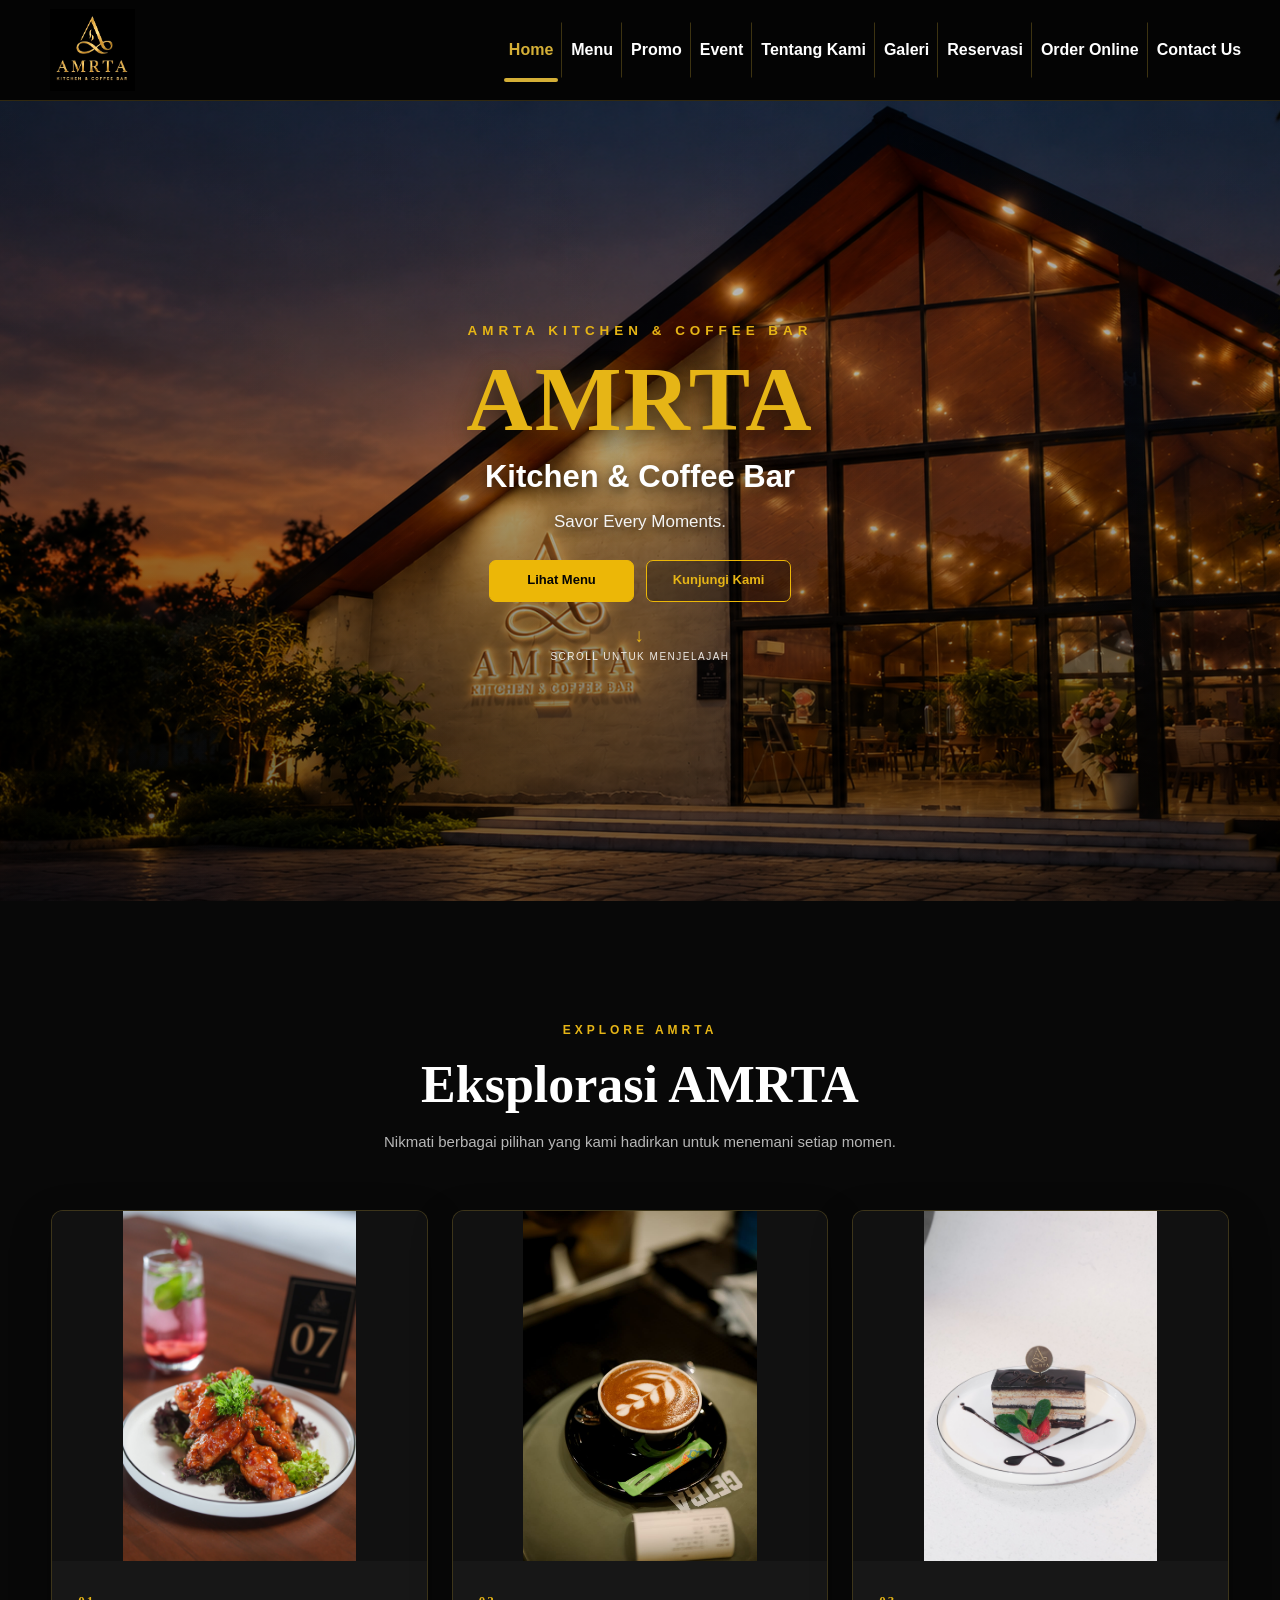
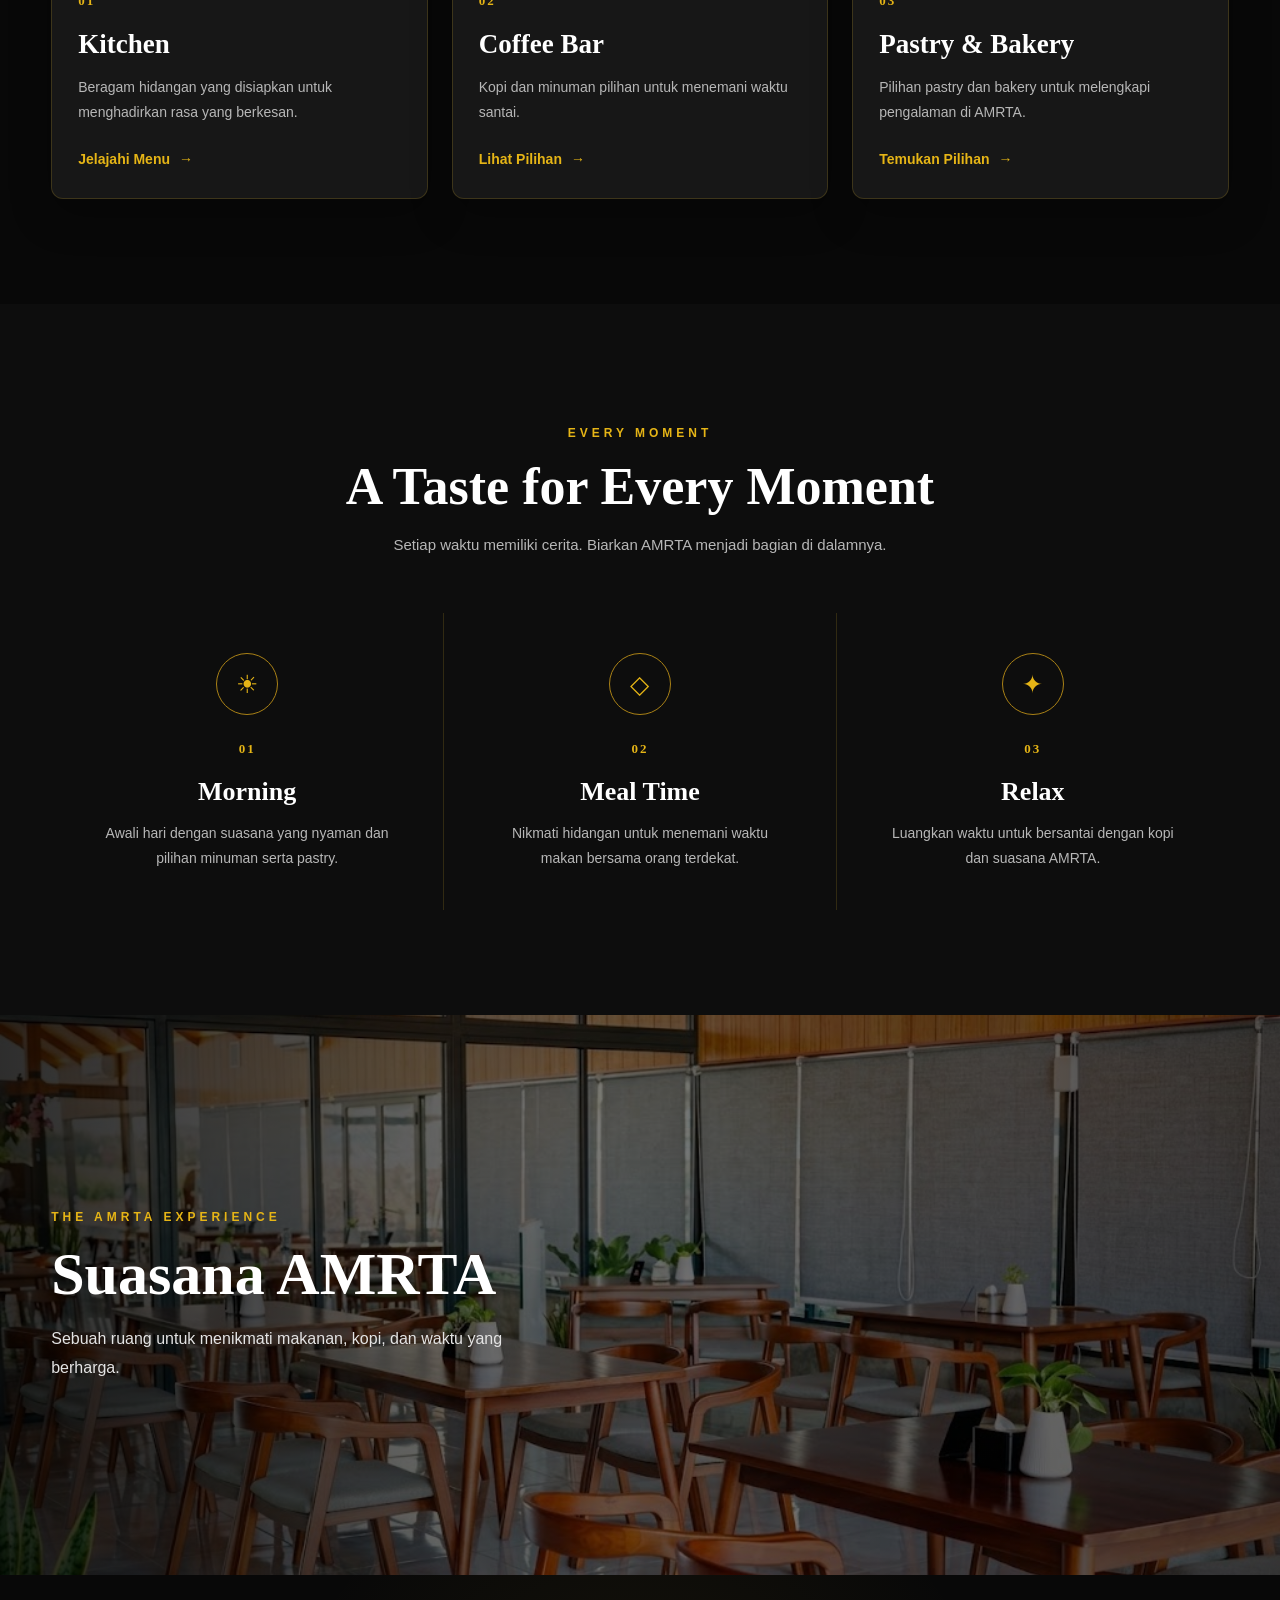
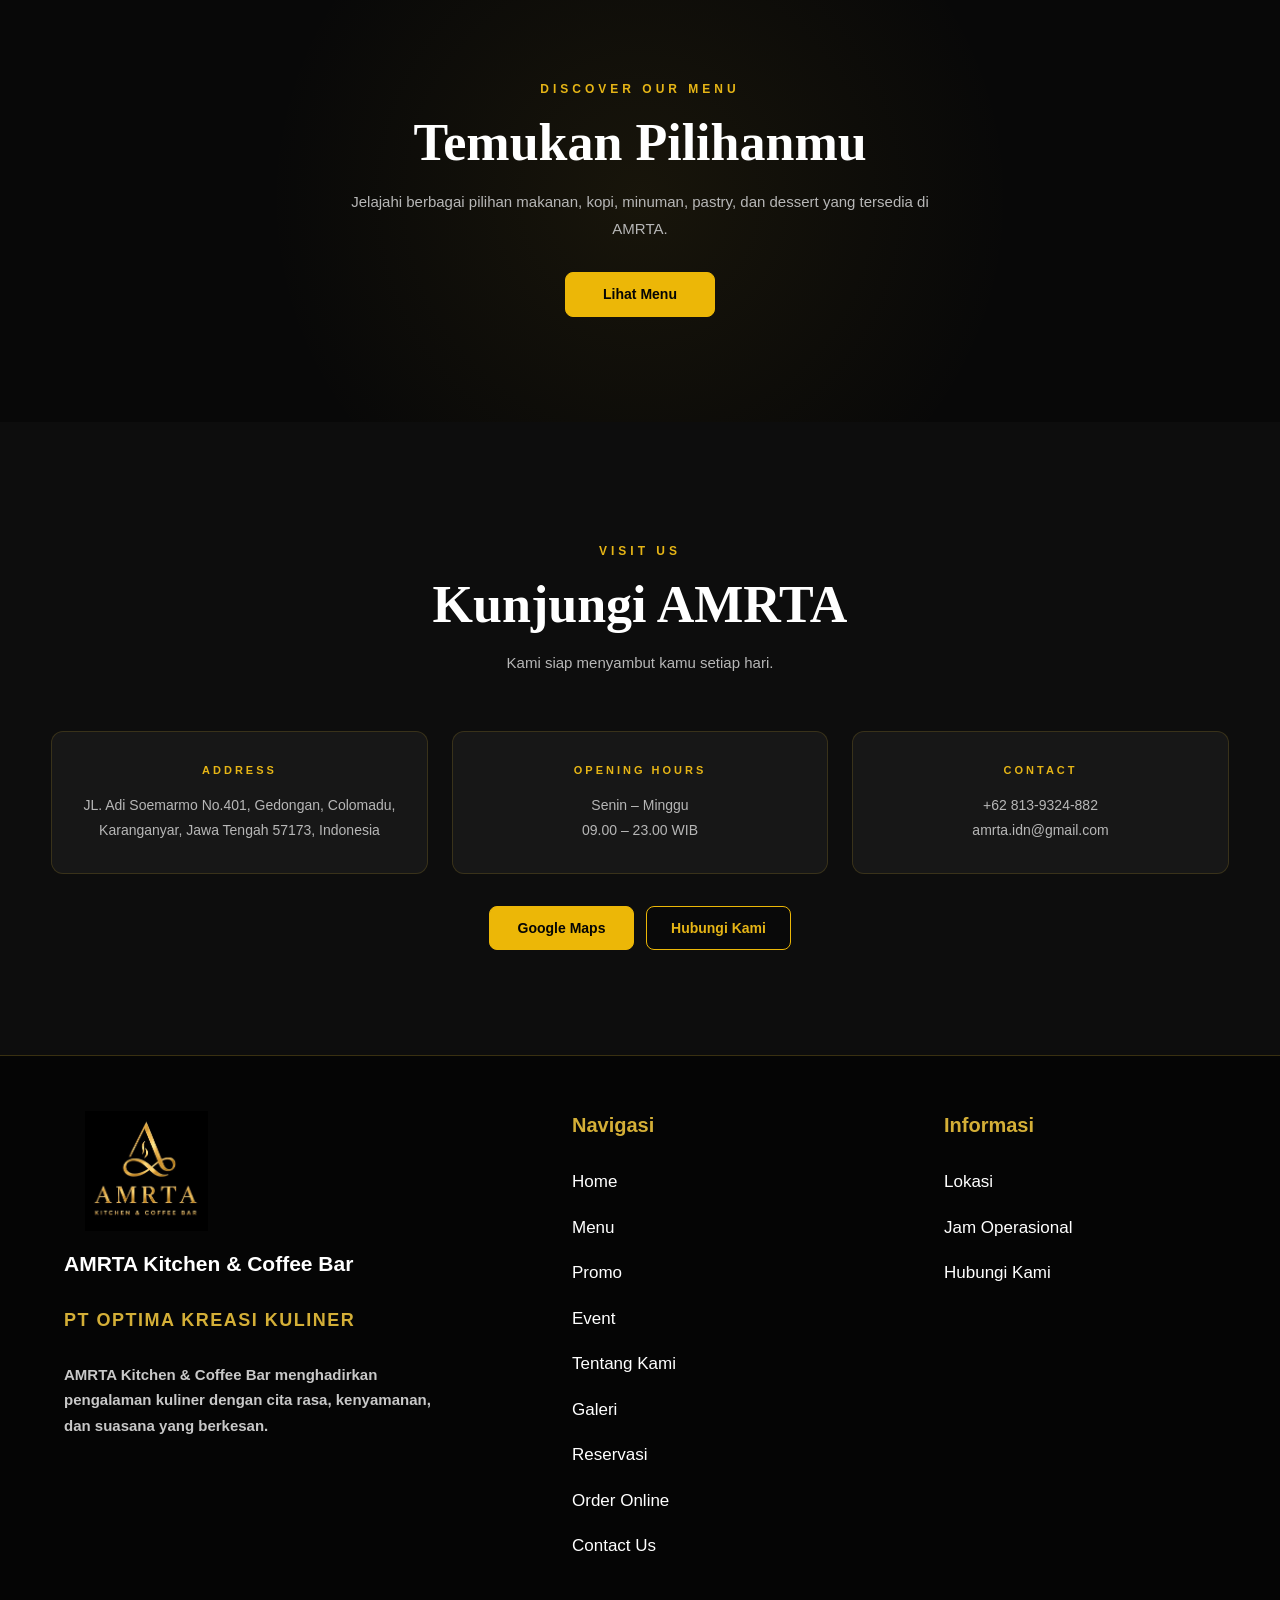
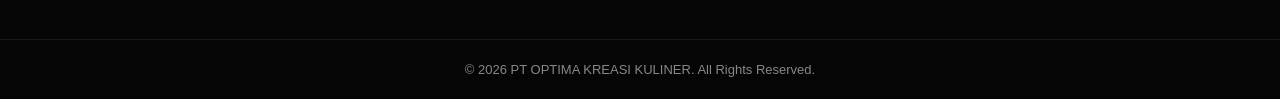
==== index.html @ f35b9d5e "Add files via upload" ====
<!DOCTYPE html>
<html lang="id">
<head>
    <meta charset="UTF-8">
    <meta name="viewport" content="width=device-width, initial-scale=1.0">

    <title>AMRTA Kitchen & Coffee Bar</title>

    <meta
        name="description"
        content="AMRTA Kitchen & Coffee Bar — tempat menikmati makanan, kopi, pastry, dan suasana yang berkesan."
    >

    <link rel="stylesheet" href="style.css">
</head>

<body>

    <!-- =========================
     NAVBAR
========================== -->
<header class="main-navbar">

    <div class="navbar-container">

        <!-- LOGO -->
        <a href="index.html" class="navbar-logo">
            <img
                src="logoamrta02.jpeg"
                alt="AMRTA Kitchen & Coffee Bar"
            >
        </a>

        <!-- NAVIGATION -->
        <nav class="navbar-menu" id="navbarMenu">

            <a
                href="index.html"
                class="nav-link active"
            >
                Home
            </a>

            <a
                href="produk.html"
                class="nav-link"
            >
                Menu
            </a>

            <a
                href="promo.html"
                class="nav-link"
            >
                Promo
            </a>

            <a
                href="event.html"
                class="nav-link"
            >
                Event
            </a>

            <a
                href="tentang.html"
                class="nav-link"
            >
                Tentang Kami
            </a>

            <a
                href="galeri.html"
                class="nav-link"
            >
                Galeri
            </a>

            <a
                href="reservasi.html"
                class="nav-link"
            >
                Reservasi
            </a>

            <a
                href="order.html"
                class="nav-link"
            >
                Order Online
            </a>

            <a
                href="contact.html"
                class="nav-link"
            >
                Contact Us
            </a>

        </nav>

        <!-- MOBILE BUTTON -->
        <button
            class="navbar-toggle"
            id="navbarToggle"
            onclick="toggleNavbar()"
            aria-label="Buka menu navigasi"
        >
            <span></span>
            <span></span>
            <span></span>
        </button>

    </div>

</header>


    <!-- =========================
         HERO
    ========================== -->
    <main>

        <section class="home-hero">

            <div class="home-hero-overlay"></div>

            <div class="home-hero-content">

                <p class="hero-eyebrow">
                    AMRTA KITCHEN & COFFEE BAR
                </p>

                <h1 class="hero-title">
                    AMRTA
                </h1>

                <h2 class="hero-subtitle">
                    Kitchen & Coffee Bar
                </h2>

                <p class="hero-tagline">
                    Savor Every Moments.
                </p>

                <div class="hero-actions">

                    <a
                        href="produk.html"
                        class="hero-button hero-button-primary"
                    >
                        Lihat Menu
                    </a>

                    <a
    href="contact.html"
    class="hero-button hero-button-secondary"
>
    Kunjungi Kami
</a>

                </div>

                <div class="hero-scroll">

                    <span class="scroll-icon">
                        ↓
                    </span>

                    <span>
                        SCROLL UNTUK MENJELAJAH
                    </span>

                </div>

            </div>

        </section>


        <!-- =========================
             EKSPLORASI AMRTA
        ========================== -->
        <section class="explore-section">

            <div class="container">

                <div class="section-heading">

                    <p class="section-eyebrow">
                        EXPLORE AMRTA
                    </p>

                    <h2>
                        Eksplorasi AMRTA
                    </h2>

                    <p>
                        Nikmati berbagai pilihan yang kami hadirkan
                        untuk menemani setiap momen.
                    </p>

                </div>


                <div class="explore-grid">

                    <!-- KITCHEN -->
                    <article class="explore-card">

                        <div class="explore-card-image">

                            <img
                                src="kitchenamrta.jpeg"
                                alt="AMRTA Kitchen"
                            >

                        </div>

                        <div class="explore-card-content">

                            <span class="explore-number">
                                01
                            </span>

                            <h3>
                                Kitchen
                            </h3>

                            <p>
                                Beragam hidangan yang disiapkan
                                untuk menghadirkan rasa yang berkesan.
                            </p>

                            <a
                                href="produk.html"
                                class="explore-link"
                            >
                                Jelajahi Menu
                                <span>→</span>
                            </a>

                        </div>

                    </article>


                    <!-- COFFEE BAR -->
                    <article class="explore-card">

                        <div class="explore-card-image">

                            <img
                                src="gambarkopi03.jpeg"
                                alt="AMRTA Coffee Bar"
                            >

                        </div>

                        <div class="explore-card-content">

                            <span class="explore-number">
                                02
                            </span>

                            <h3>
                                Coffee Bar
                            </h3>

                            <p>
                                Kopi dan minuman pilihan untuk
                                menemani waktu santai.
                            </p>

                            <a
                                href="produk.html"
                                class="explore-link"
                            >
                                Lihat Pilihan
                                <span>→</span>
                            </a>

                        </div>

                    </article>


                    <!-- PASTRY & Bakery -->
                    <article class="explore-card">

                        <div class="explore-card-image">

                            <img
                                src="kueamrta.jpeg"
                                alt="AMRTA Pastry dan Bakery"
                            >

                        </div>

                        <div class="explore-card-content">

                            <span class="explore-number">
                                03
                            </span>

                            <h3>
                                Pastry & Bakery
                            </h3>

                            <p>
                                Pilihan pastry dan bakery untuk
                                melengkapi pengalaman di AMRTA.
                            </p>

                            <a
                                href="produk.html"
                                class="explore-link"
                            >
                                Temukan Pilihan
                                <span>→</span>
                            </a>

                        </div>

                    </article>

                </div>

            </div>

        </section>


        <!-- =========================
             EVERY MOMENT
        ========================== -->
        <section class="moment-section">

            <div class="container">

                <div class="section-heading">

                    <p class="section-eyebrow">
                        EVERY MOMENT
                    </p>

                    <h2>
                        A Taste for Every Moment
                    </h2>

                    <p>
                        Setiap waktu memiliki cerita.
                        Biarkan AMRTA menjadi bagian di dalamnya.
                    </p>

                </div>


                <div class="moment-grid">

                    <!-- MORNING -->
                    <div class="moment-item">

                        <div class="moment-icon">
                            ☀
                        </div>

                        <span class="moment-number">
                            01
                        </span>

                        <h3>
                            Morning
                        </h3>

                        <p>
                            Awali hari dengan suasana yang nyaman
                            dan pilihan minuman serta pastry.
                        </p>

                    </div>


                    <!-- MEAL TIME -->
                    <div class="moment-item">

                        <div class="moment-icon">
                            ◇
                        </div>

                        <span class="moment-number">
                            02
                        </span>

                        <h3>
                            Meal Time
                        </h3>

                        <p>
                            Nikmati hidangan untuk menemani
                            waktu makan bersama orang terdekat.
                        </p>

                    </div>


                    <!-- RELAX -->
                    <div class="moment-item">

                        <div class="moment-icon">
                            ✦
                        </div>

                        <span class="moment-number">
                            03
                        </span>

                        <h3>
                            Relax
                        </h3>

                        <p>
                            Luangkan waktu untuk bersantai
                            dengan kopi dan suasana AMRTA.
                        </p>

                    </div>

                </div>

            </div>

        </section>


        <!-- =========================
             SUASANA AMRTA
        ========================== -->
        <section class="ambience-section">

            <div class="ambience-image">

                <img
                    src="interior10.jpg"
                    alt="Suasana AMRTA Kitchen & Coffee Bar"
                >

            </div>

            <div class="ambience-overlay"></div>

            <div class="ambience-content">

                <p class="section-eyebrow">
                    THE AMRTA EXPERIENCE
                </p>

                <h2>
                    Suasana AMRTA
                </h2>

                <p>
                    Sebuah ruang untuk menikmati makanan,
                    kopi, dan waktu yang berharga.
                </p>

            </div>

        </section>


        <!-- =========================
             MENU CTA
        ========================== -->
        <section class="menu-cta-section">

            <div class="container">

                <div class="menu-cta-content">

                    <p class="section-eyebrow">
                        DISCOVER OUR MENU
                    </p>

                    <h2>
                        Temukan Pilihanmu
                    </h2>

                    <p>
                        Jelajahi berbagai pilihan makanan,
                        kopi, minuman, pastry, dan dessert
                        yang tersedia di AMRTA.
                    </p>

                    <a
                        href="produk.html"
                        class="hero-button hero-button-primary"
                    >
                        Lihat Menu
                    </a>

                </div>

            </div>

        </section>


        <!-- =========================
             KUNJUNGI AMRTA
        ========================== -->
        <section class="visit-section">

            <div class="container">

                <div class="section-heading">

                    <p class="section-eyebrow">
                        VISIT US
                    </p>

                    <h2>
                        Kunjungi AMRTA
                    </h2>

                    <p>
                        Kami siap menyambut kamu setiap hari.
                    </p>

                </div>


                <div class="visit-content">

                    <!-- ADDRESS -->
                    <div class="visit-item">

                        <span class="visit-label">
                            ADDRESS
                        </span>

                        <p>
                            JL. Adi Soemarmo No.401,
                            Gedongan, Colomadu,
                            Karanganyar, Jawa Tengah 57173,
                            Indonesia
                        </p>

                    </div>


                    <!-- OPENING HOURS -->
                    <div class="visit-item">

                        <span class="visit-label">
                            OPENING HOURS
                        </span>

                        <p>
                            Senin – Minggu
                            <br>
                            09.00 – 23.00 WIB
                        </p>

                    </div>


                    <!-- CONTACT -->
                    <div class="visit-item">

                        <span class="visit-label">
                            CONTACT
                        </span>

                        <p>
                            +62 813-9324-882
                            <br>
                            amrta.idn@gmail.com
                        </p>

                    </div>

                </div>


                <div class="visit-actions">

                    <a
                        href="https://www.google.com/maps/search/?api=1&query=JL.+Adi+Soemarmo+No.401%2C+Gedongan%2C+Colomadu%2C+Karanganyar%2C+Jawa+Tengah+57173%2C+Indonesia"
                        target="_blank"
                        rel="noopener noreferrer"
                        class="hero-button hero-button-primary"
                    >
                        Google Maps
                    </a>

                    <a
                        href="kontak.html"
                        class="hero-button hero-button-secondary"
                    >
                        Hubungi Kami
                    </a>

                </div>

            </div>

        </section>

    </main>


    <!-- =========================
         FOOTER
    ========================== -->

    <!-- =========================
         FOOTER
    ========================== -->
   <footer class="site-footer">

    <div class="footer-main">

        <!-- BRAND -->
        <div class="footer-brand">

            <img src="logoamrta02.jpeg" alt="AMRTA Kitchen & Coffee Bar">

            <h3>AMRTA Kitchen &amp; Coffee Bar</h3>

            <h4>PT OPTIMA KREASI KULINER</h4>

            <p>
                AMRTA Kitchen &amp; Coffee Bar menghadirkan
                pengalaman kuliner dengan cita rasa,
                kenyamanan, dan suasana yang berkesan.
            </p>

        </div>


        <!-- NAVIGASI -->
        <div class="footer-navigation">

            <h3>Navigasi</h3>

            <a href="index.html">Home</a>
            <a href="produk.html">Menu</a>
            <a href="promo.html">Promo</a>
            <a href="event.html">Event</a>
            <a href="tentang.html">Tentang Kami</a>
            <a href="galeri.html">Galeri</a>
            <a href="reservasi.html">Reservasi</a>
            <a href="order.html">Order Online</a>
            <a href="contact.html">Contact Us</a>

        </div>


        <!-- INFORMASI -->
        <div class="footer-information">

            <h3>Informasi</h3>

            <a href="contact.html">Lokasi</a>

            <a href="contact.html">Jam Operasional</a>

            <a href="contact.html">Hubungi Kami</a>

        </div>

    </div>


    <!-- COPYRIGHT -->
    <div class="footer-bottom">

        <p>
            © 2026 PT OPTIMA KREASI KULINER. All Rights Reserved.
        </p>

    </div>

</footer>
---- style.css ----
/* =========================================================
   AMRTA KITCHEN & COFFEE BAR
   STYLE.CSS - VERSI BERSIH & TERATUR
   ========================================================= */

/* =========================================================
   1. DASAR / RESET
   ========================================================= */

:root {
    --black: #080808;
    --black-soft: #101010;
    --black-card: #171717;
    --gold: #ecb707;
    --gold-light: #e6b516;
    --gold-dark: #a98116;
    --white: #ffffff;
    --text: #eeeeee;
    --muted: #b7b7b7;
    --border: rgba(212, 173, 40, 0.35);

    --container: 1180px;
    --nav-height: 100px;
    --radius: 12px;
}

* {
    margin: 0;
    padding: 0;
    box-sizing: border-box;
}

html {
    scroll-behavior: smooth;
    background: var(--black);
}

body {
    min-height: 100vh;
    background: var(--black);
    color: var(--white);
    font-family: "Poppins", Arial, Helvetica, sans-serif;
    line-height: 1.6;
    overflow-x: hidden;
}

img {
    display: block;
    max-width: 100%;
}

a {
    color: inherit;
    text-decoration: none;
}

button,
a {
    -webkit-tap-highlight-color: transparent;
}

button {
    font: inherit;
}

.container,
.home-container {
    width: min(92%, var(--container));
    margin-inline: auto;
}


/* =========================================================
   2. NAVBAR
   ========================================================= */

.navbar {
    position: relative;
    z-index: 1000;
    width: 100%;
    height: var(--nav-height);
    background: rgba(5, 5, 5, 0.97);
    border-bottom: 1px solid rgba(212, 173, 40, 0.22);
}

.nav-container {
    width: min(92%, var(--container));
    height: 100%;
    margin-inline: auto;

    display: flex;
    align-items: center;
    justify-content: space-between;
    gap: 40px;
}

.brand {
    width: 150px;
    height: 100%;
    flex: 0 0 150px;

    display: flex;
    align-items: center;
    justify-content: flex-start;
}

.brand img {
    width: 135px;
    height: 88px;
    object-fit: contain;
    object-position: center;
}

.nav-menu {
    display: flex;
    align-items: center;
    justify-content: flex-end;
    gap: 44px;
}

.nav-menu a {
    position: relative;
    display: inline-flex;
    align-items: center;

    height: 100px;
    color: var(--white);

    font-size: 18px;
    font-weight: 600;
    letter-spacing: 0.1px;

    transition:
        color 0.25s ease,
        transform 0.25s ease;
}

.nav-menu a::after {
    content: "";
    position: absolute;
    left: 0;
    right: 0;
    bottom: 23px;

    width: 0;
    height: 3px;
    margin-inline: auto;

    background: var(--gold);
    border-radius: 10px;

    transition: width 0.25s ease;
}

.nav-menu a:hover {
    color: var(--gold-light);
    transform: translateY(-1px);
}

.nav-menu a:hover::after,
.nav-menu a.active::after {
    width: 34px;
}

.nav-menu a.active {
    color: var(--gold-light);
}

.menu-toggle {
    display: none;

    width: 44px;
    height: 44px;

    border: 1px solid var(--gold);
    border-radius: 8px;

    background: transparent;
    color: var(--gold-light);
    cursor: pointer;
}


/* =========================================================
   3. HOME - HERO
   ========================================================= */

.hero-home {
    position: relative;
    isolation: isolate;

    width: 100%;
    height: calc(100vh - var(--nav-height));
    min-height: 650px;

    overflow: hidden;
    background: var(--black);
}

.hero-background {
    position: absolute;
    inset: 0;
    z-index: 0;

    background-image: url("amrta10.png");
    background-size: cover;
    background-position: center center;
    background-repeat: no-repeat;

    transform: scale(1.01);
}
.hero-overlay {
    position: absolute;
    inset: 0;
    z-index: 1;
    background:
        linear-gradient(
            180deg,
            rgba(0, 0, 0, 0.62) 0%,
            rgba(0, 0, 0, 0.40) 40%,
            rgba(0, 0, 0, 0.60) 100%
        );
}

/*
   IMPORTANT:
   index.html lama masih memiliki <img class="hero-logo">
   yang berisi foto perusahaan.
   Foto tersebut tidak boleh muncul sebagai gambar di tengah hero,
   karena foto perusahaan sudah menjadi background.
*/
.hero-logo {
    display: none !important;
}

.hero-content {
    position: absolute;
    z-index: 5;

    top: 50%;
    left: 50%;
    transform: translate(-50%, -47%);

    width: min(92%, 1000px);

    display: flex;
    flex-direction: column;
    align-items: center;
    justify-content: center;

    text-align: center;
}

.hero-content::before {
    content: "AMRTA KITCHEN & COFFEE BAR";

    display: block;
    margin-bottom: 20px;

    color: var(--gold-light);

    font-size: clamp(14px, 1.45vw, 21px);
    font-weight: 700;
    letter-spacing: clamp(4px, 0.7vw, 9px);
    line-height: 1.2;
}

.hero-content h1 {
    margin: 0;

    color: var(--gold-light);

    font-family: Georgia, "Times New Roman", serif;
    font-size: clamp(82px, 11vw, 155px);
    font-weight: 700;
    line-height: 0.95;
    letter-spacing: 2px;

    text-shadow:
        0 8px 20px rgba(0, 0, 0, 0.75),
        0 0 24px rgba(212, 173, 40, 0.15);
}

.hero-content h2 {
    margin-top: 24px;
    margin-bottom: 18px;

    color: var(--white);

    font-size: clamp(28px, 4vw, 52px);
    font-weight: 700;
    line-height: 1.1;

    text-shadow: 0 5px 14px rgba(0, 0, 0, 0.8);
}

.hero-content p {
    max-width: 720px;
    margin: 0 0 38px;

    color: #f4f4f4;

    font-size: clamp(18px, 2vw, 26px);
    font-weight: 400;
    line-height: 1.4;

    text-shadow: 0 4px 12px rgba(0, 0, 0, 0.8);
}

.hero-buttons {
    display: flex;
    align-items: center;
    justify-content: center;
    gap: 18px;
    flex-wrap: wrap;
}

.btn {
    min-width: 260px;
    min-height: 62px;
    padding: 16px 32px;

    display: inline-flex;
    align-items: center;
    justify-content: center;

    border-radius: 9px;

    font-size: 19px;
    font-weight: 700;
    line-height: 1;

    transition:
        transform 0.25s ease,
        background 0.25s ease,
        color 0.25s ease,
        border-color 0.25s ease,
        box-shadow 0.25s ease;
}

.btn:hover {
    transform: translateY(-3px);
}

.btn-gold {
    background: var(--gold);
    color: #050505;
    border: 1px solid var(--gold);
    box-shadow: 0 10px 25px rgba(0, 0, 0, 0.25);
}

.btn-gold:hover {
    background: var(--gold-light);
    border-color: var(--gold-light);
    box-shadow: 0 12px 30px rgba(0, 0, 0, 0.35);
}

.btn-outline {
    background: rgba(0, 0, 0, 0.22);
    color: var(--gold-light);
    border: 1px solid var(--gold);
}

.btn-outline:hover {
    background: var(--gold);
    color: #050505;
}


/* =========================================================
   4. SCROLL INDICATOR
   ========================================================= */

.scroll-down {
    position: absolute;
    z-index: 6;

    left: 50%;
    bottom: 22px;
    transform: translateX(-50%);

    display: flex;
    flex-direction: column;
    align-items: center;

    color: var(--white);
    text-align: center;

    pointer-events: none;
}

.scroll-down span {
    position: relative;

    width: 26px;
    height: 44px;

    margin-bottom: 7px;

    border: 2px solid rgba(255, 255, 255, 0.95);
    border-radius: 20px;
}

.scroll-down span::after {
    content: "";

    position: absolute;
    top: 7px;
    left: 50%;

    width: 5px;
    height: 9px;

    border-radius: 10px;
    background: var(--gold-light);

    transform: translateX(-50%);
    animation: scrollDot 1.7s ease-in-out infinite;
}

.scroll-down p {
    margin: 0;

    color: rgba(255, 255, 255, 0.9);

    font-size: 13px;
    font-weight: 400;
    line-height: 1.2;
}

@keyframes scrollDot {
    0%,
    100% {
        opacity: 1;
        transform: translate(-50%, 0);
    }

    50% {
        opacity: 0.4;
        transform: translate(-50%, 10px);
    }
}


/* =========================================================
   5. SECTION UMUM
   ========================================================= */

section {
    position: relative;
}

.section-label {
    display: inline-block;

    color: var(--gold-light);

    font-size: 14px;
    font-weight: 700;
    letter-spacing: 5px;
    line-height: 1.3;
}

.section-label.center {
    display: block;
    text-align: center;
}

.section-title {
    margin-top: 15px;

    color: var(--white);

    font-family: Georgia, "Times New Roman", serif;
    font-size: clamp(34px, 4vw, 50px);
    font-weight: 700;
    line-height: 1.15;
    text-align: center;
}

.section-description {
    max-width: 700px;
    margin: 16px auto 0;

    color: var(--muted);

    font-size: 16px;
    line-height: 1.8;
    text-align: center;
}


/* =========================================================
   6. ABOUT SECTION HOME
   ========================================================= */

.about-section {
    padding: 110px 0;

    background:
        radial-gradient(
            circle at 20% 20%,
            rgba(212, 173, 40, 0.07),
            transparent 35%
        ),
        var(--black);
}

.about-grid {
    margin-top: 45px;

    display: grid;
    grid-template-columns: 1fr 1fr;
    align-items: center;
    gap: 70px;
}

.about-text h2 {
    margin-bottom: 22px;

    color: var(--white);

    font-family: Georgia, "Times New Roman", serif;
    font-size: clamp(34px, 4vw, 52px);
    line-height: 1.15;
}

.about-text h2 span {
    color: var(--gold-light);
}

.about-text p {
    margin-bottom: 18px;

    color: var(--muted);

    font-size: 16px;
    line-height: 1.9;
}

.about-company-image {
    width: 100%;
    overflow: hidden;
    border-radius: 18px;
}

.about-company-image img {
    width: 100%;
    height: auto;
    display: block;
    object-fit: contain;
    object-position: center;
}
.text-link {
    display: inline-flex;
    align-items: center;
    gap: 10px;

    margin-top: 8px;

    color: var(--gold-light);

    font-weight: 700;

    transition:
        gap 0.25s ease,
        color 0.25s ease;
}

.text-link:hover {
    gap: 15px;
    color: var(--white);
}


/* =========================================================
   7. MENU UNGGULAN HOME
   ========================================================= */

.menu-section {
    padding: 110px 0;

    background: #0d0d0d;
}

.menu-grid {
    margin-top: 50px;

    display: grid;
    grid-template-columns: repeat(4, minmax(0, 1fr));
    gap: 22px;
}

.menu-card {
    overflow: hidden;

    background: var(--black-card);
    border: 1px solid rgba(212, 173, 40, 0.18);
    border-radius: var(--radius);

    box-shadow: 0 12px 35px rgba(0, 0, 0, 0.28);

    transition:
        transform 0.3s ease,
        border-color 0.3s ease,
        box-shadow 0.3s ease;
}

.menu-card:hover {
    transform: translateY(-7px);

    border-color: rgba(212, 173, 40, 0.65);

    box-shadow: 0 18px 42px rgba(0, 0, 0, 0.4);
}

.menu-image {
    height: 230px;

    display: flex;
    align-items: center;
    justify-content: center;

    background:
        linear-gradient(
            135deg,
            #242424,
            #111111
        );

    color: var(--gold-light);

    font-size: 15px;
    font-weight: 600;
}

.menu-image img {
    width: 100%;
    height: 100%;
    object-fit: cover;
}

.menu-info {
    padding: 24px;
}

.menu-info h3 {
    margin-bottom: 9px;

    color: var(--white);

    font-size: 20px;
    font-weight: 700;
}

.menu-info p {
    min-height: 70px;
    margin-bottom: 15px;

    color: var(--muted);

    font-size: 14px;
    line-height: 1.7;
}

.price {
    color: var(--gold-light);

    font-size: 17px;
    font-weight: 700;
}

.center-button {
    margin-top: 42px;

    display: flex;
    justify-content: center;
}


/* =========================================================
   8. CTA HOME
   ========================================================= */

.cta-section {
    min-height: 480px;

    display: flex;
    align-items: center;
    justify-content: center;

    overflow: hidden;

    background:
        linear-gradient(
            rgba(0, 0, 0, 0.72),
            rgba(0, 0, 0, 0.78)
        ),
        url("perusahaan.jpeg") center / cover no-repeat;
}

.cta-overlay {
    position: absolute;
    inset: 0;

    background: rgba(0, 0, 0, 0.08);
}

.cta-content {
    position: relative;
    z-index: 2;

    width: min(92%, 800px);

    text-align: center;
}

.cta-content h2 {
    margin: 18px 0 15px;

    color: var(--white);

    font-family: Georgia, "Times New Roman", serif;
    font-size: clamp(34px, 5vw, 54px);
    line-height: 1.15;
}

.cta-content p {
    margin-bottom: 30px;

    color: var(--muted);

    font-size: 17px;
}


/* =========================================================
   9. PAGE HERO UNTUK MENU / TENTANG / GALERI / KONTAK
   ========================================================= */
.page-hero {
    position: relative;

    min-height: 390px;

    display: flex;
    align-items: center;
    justify-content: center;

    overflow: hidden;

    background-color: #050505;
    background-size: cover;
    background-position: center;
    background-repeat: no-repeat;
}

.page-hero.hero-menu {
    background-image: url("gambarmenu.png");
}

.page-hero.hero-tentang {
    background-image: url("interior10.jpg");
}

.page-hero.hero-galeri {
    background-image: url("suasanaamrta.png");
}

.page-hero.hero-kontak {
    background-image: url("amrta07.jpeg");
}

.page-hero-overlay {
    position: absolute;
    inset: 0;

    background:
        linear-gradient(
            180deg,
            rgba(0, 0, 0, 0.55),
            rgba(0, 0, 0, 0.72)
        );
}

.page-hero-content {
    position: relative;
    z-index: 2;

    width: min(92%, 900px);
    padding-top: 35px;

    text-align: center;
}

.page-hero-content h1 {
    margin-top: 12px;

    color: var(--gold-light);

    font-family: Georgia, "Times New Roman", serif;
    font-size: clamp(50px, 7vw, 78px);
    line-height: 1;
}

.page-hero-content p {
    margin-top: 16px;

    color: #eeeeee;

    font-size: 17px;
}


/* =========================================================
   10. MENU PAGE
   ========================================================= */

.products-section {
    padding: 100px 0;

    background: var(--black);
}

.section-heading {
    max-width: 800px;
    margin: 0 auto 55px;

    text-align: center;
}

.section-heading h2 {
    margin-top: 12px;

    color: var(--white);

    font-family: Georgia, "Times New Roman", serif;
    font-size: clamp(34px, 5vw, 52px);
    line-height: 1.15;
}

.section-heading p {
    margin-top: 14px;

    color: var(--muted);

    font-size: 16px;
    line-height: 1.8;
}

.menu-category {
    margin-top: 65px;
}

.menu-category:first-of-type {
    margin-top: 0;
}

.menu-category > h3 {
    margin-bottom: 25px;

    color: var(--gold-light);

    font-size: 24px;
    font-weight: 700;
}

.product-grid {
    display: grid;
    grid-template-columns: repeat(4, minmax(0, 1fr));
    gap: 24px;
}

.product-card {
    overflow: hidden;

    background: var(--black-card);

    border: 1px solid rgba(212, 173, 40, 0.18);
    border-radius: var(--radius);

    transition:
        transform 0.3s ease,
        border-color 0.3s ease,
        box-shadow 0.3s ease;
}

.product-card:hover {
    transform: translateY(-6px);

    border-color: rgba(212, 173, 40, 0.65);

    box-shadow: 0 16px 40px rgba(0, 0, 0, 0.38);
}

.product-placeholder {
    height: 220px;

    display: flex;
    align-items: center;
    justify-content: center;

    background:
        linear-gradient(
            135deg,
            #242424,
            #111111
        );

    color: var(--gold-light);

    font-size: 15px;
    font-weight: 700;
    letter-spacing: 1px;
}

.product-content {
    padding: 22px;
}

.product-content h3 {
    margin-bottom: 8px;

    color: var(--white);

    font-size: 19px;
}

.product-content p {
    min-height: 52px;
    margin-bottom: 13px;

    color: var(--muted);

    font-size: 14px;
    line-height: 1.65;
}

.product-content strong {
    color: var(--gold-light);

    font-size: 17px;
}


/* =========================================================
   11. CONTACT PAGE
   ========================================================= */

.contact-section {
    padding: 100px 0;

    background: var(--black);
}

.contact-grid {
    display: grid;
    grid-template-columns: repeat(3, minmax(0, 1fr));
    gap: 24px;
}

.contact-card {
    min-height: 230px;
    padding: 30px 24px;

    display: flex;
    flex-direction: column;
    align-items: center;
    justify-content: center;

    text-align: center;

    background: var(--black-card);

    border: 1px solid rgba(212, 173, 40, 0.2);
    border-radius: var(--radius);

    transition:
        transform 0.3s ease,
        border-color 0.3s ease;
}

.contact-card:hover {
    transform: translateY(-5px);
    border-color: rgba(212, 173, 40, 0.65);
}

.contact-icon {
    width: 58px;
    height: 58px;
    margin-bottom: 16px;

    display: flex;
    align-items: center;
    justify-content: center;

    border: 1px solid var(--gold);
    border-radius: 50%;

    color: var(--gold-light);

    font-size: 25px;
}

.contact-card h3 {
    margin-bottom: 9px;

    color: var(--white);

    font-size: 20px;
}

.contact-card p {
    color: var(--muted);

    font-size: 14px;
    line-height: 1.7;
}

.contact-card a {
    margin-top: 10px;

    color: var(--gold-light);
    font-weight: 600;
}

.contact-message {
    margin: 50px auto 0;
    padding: 45px 30px;

    max-width: 850px;

    text-align: center;

    background:
        linear-gradient(
            135deg,
            rgba(212, 173, 40, 0.08),
            rgba(255, 255, 255, 0.02)
        );

    border: 1px solid rgba(212, 173, 40, 0.2);
    border-radius: var(--radius);
}

.contact-message h3 {
    margin-bottom: 10px;

    color: var(--white);

    font-family: Georgia, "Times New Roman", serif;
    font-size: 32px;
}

.contact-message p {
    max-width: 650px;
    margin: 0 auto 25px;

    color: var(--muted);
}


/* =========================================================
   11B. VISI & MISI / FASILITAS (VISION & VALUES)
   ========================================================= */

.vision-section,
.values-section {
    padding: 100px 0;

    background: var(--black-soft);
}

.vision-grid {
    display: grid;
    grid-template-columns: repeat(2, minmax(0, 1fr));
    gap: 24px;
}

.vision-card {
    padding: 40px 32px;

    background: var(--black-card);

    border: 1px solid rgba(212, 173, 40, 0.2);
    border-radius: var(--radius);

    transition:
        transform 0.3s ease,
        border-color 0.3s ease;
}

.vision-card:hover {
    transform: translateY(-5px);
    border-color: rgba(212, 173, 40, 0.65);
}

.vision-card h3 {
    margin-bottom: 14px;

    color: var(--white);

    font-family: Georgia, "Times New Roman", serif;
    font-size: 24px;
}

.vision-card p {
    color: var(--muted);

    font-size: 15px;
    line-height: 1.8;
}

.round-icon {
    width: 54px;
    height: 54px;
    margin-bottom: 18px;

    display: flex;
    align-items: center;
    justify-content: center;

    border: 1px solid var(--gold);
    border-radius: 50%;

    color: var(--gold-light);
    font-size: 22px;
}

.values-grid {
    display: grid;
    grid-template-columns: repeat(3, minmax(0, 1fr));
    gap: 24px;
}

.value-card {
    padding: 34px 26px;

    background: var(--black-card);

    border: 1px solid rgba(212, 173, 40, 0.2);
    border-radius: var(--radius);

    transition:
        transform 0.3s ease,
        border-color 0.3s ease;
}

.value-card:hover {
    transform: translateY(-5px);
    border-color: rgba(212, 173, 40, 0.65);
}

.value-card span {
    display: block;
    margin-bottom: 12px;

    color: var(--gold-light);

    font-family: Georgia, "Times New Roman", serif;
    font-size: 28px;
    font-weight: 700;
}

.value-card h3 {
    margin-bottom: 10px;

    color: var(--white);

    font-size: 19px;
}

.value-card p {
    color: var(--muted);

    font-size: 14px;
    line-height: 1.7;
}


/* =========================================================
   12. GALERI
   ========================================================= */

.gallery-section {
    padding: 100px 0;

    background: var(--black);
}

.gallery-grid {
    display: grid;
    grid-template-columns: repeat(3, minmax(0, 1fr));
    gap: 22px;
}

.gallery-item {
    position: relative;

    overflow: hidden;

    min-height: 300px;

    border: 1px solid rgba(212, 173, 40, 0.18);
    border-radius: var(--radius);

    background: var(--black-card);
}

.gallery-item img {
    width: 100%;
    height: 100%;
    min-height: 300px;

    object-fit: cover;

    transition: transform 0.45s ease;
}

.gallery-item:hover img {
    transform: scale(1.05);
}


/* =========================================================
   13. FOOTER
   ========================================================= */

.footer,
.main-footer {
    background: #050505;

    border-top: 1px solid rgba(212, 173, 40, 0.25);
}

.footer-container {
    width: min(92%, var(--container));
    margin-inline: auto;
}

.footer-grid,
.footer .footer-container {
    padding: 75px 0 55px;

    display: grid;
    grid-template-columns: 1.4fr 1fr 1fr;
    gap: 55px;
}

.footer {
    background: #050505;

    border-top: 1px solid rgba(212, 173, 40, 0.25);
}

.footer-brand img,
.footer-logo {
    width: 145px;
    height: 110px;
    margin-bottom: 18px;

    object-fit: contain;
}

.footer-brand p {
    max-width: 330px;
    margin-bottom: 9px;

    color: var(--muted);

    font-size: 14px;
    line-height: 1.7;
}

.footer-column h3,
.footer-menu h3,
.footer-contact h3 {
    margin-bottom: 17px;

    color: var(--gold-light);

    font-size: 18px;
}

.footer-column a,
.footer-menu a {
    display: block;

    width: fit-content;
    margin-bottom: 10px;

    color: var(--muted);

    font-size: 14px;

    transition:
        color 0.2s ease,
        transform 0.2s ease;
}

.footer-column a:hover,
.footer-menu a:hover {
    color: var(--gold-light);
    transform: translateX(3px);
}

.footer-contact p {
    max-width: 330px;
    margin-bottom: 10px;

    color: var(--muted);

    font-size: 14px;
    line-height: 1.7;
}

.footer-bottom {
    padding: 20px 0;

    border-top: 1px solid rgba(255, 255, 255, 0.08);

    text-align: center;
}

.footer-bottom p {
    color: #888888;

    font-size: 13px;
}


/* =========================================================
   14. VERSI LAMA / CLASS TAMBAHAN AGAR TIDAK RUSAK
   ========================================================= */

.navbar-container {
    width: min(92%, var(--container));
    min-height: var(--nav-height);
    margin-inline: auto;

    display: flex;
    align-items: center;
    justify-content: space-between;
    gap: 40px;
}

.navbar-logo {
    display: flex;
    align-items: center;
}

.navbar-logo img {
    width: 135px;
    height: 88px;
    object-fit: contain;
}

.navbar-menu {
    display: flex;
    align-items: center;
    gap: 44px;
}

.navbar-menu .nav-link {
    position: relative;

    color: var(--white);

    font-size: 18px;
    font-weight: 600;
}

.navbar-menu .nav-link.active,
.navbar-menu .nav-link:hover {
    color: var(--gold-light);
}

.navbar-toggle {
    display: none;

    width: 44px;
    height: 44px;

    border: 1px solid var(--gold);
    border-radius: 8px;

    background: transparent;
    color: var(--gold-light);
}


/* Old home naming */
.home-hero {
    position: relative;
    isolation: isolate;

    width: 100%;
    min-height: calc(100vh - var(--nav-height));

    display: flex;
    align-items: center;
    justify-content: center;

    overflow: hidden;

    background:
        linear-gradient(
            rgba(0, 0, 0, 0.38),
            rgba(0, 0, 0, 0.55)
        ),
        url("amrta10.png") center / cover no-repeat;
}

.home-hero-overlay {
    position: absolute;
    inset: 0;
    z-index: -1;

    background: rgba(0, 0, 0, 0.15);
}

.home-hero-content {
    position: relative;
    z-index: 2;

    width: min(92%, 1000px);
    margin: 0 auto;

    text-align: center;
}

.hero-eyebrow {
    margin-bottom: 14px;

    color: var(--gold-light);

    font-size: 14px;
    font-weight: 700;
    letter-spacing: 5px;
    text-align: center;
}

.hero-title {
    color: var(--gold-light);

    font-family: Georgia, "Times New Roman", serif;
    font-size: clamp(46px, 6vw, 84px);
    line-height: 0.95;
    text-align: center;
}

.hero-subtitle {
    margin-top: 14px;

    color: var(--white);

    font-size: clamp(20px, 2.8vw, 36px);
    line-height: 1.1;
    text-align: center;
}

.hero-tagline {
    margin: 12px 0 26px;

    color: var(--white);
    font-size: clamp(15px, 1.6vw, 20px);
    text-align: center;
}

.hero-buttons {
    display: flex;
    align-items: center;
    justify-content: center;
    gap: 18px;
    flex-wrap: wrap;

    width: 100%;
}

.hero-button {
    min-width: 160px;
    min-height: 44px;
    padding: 10px 22px;

    display: inline-flex;
    align-items: center;
    justify-content: center;

    border-radius: 8px;

    font-size: 14px;
    font-weight: 700;
}


.hero-button-primary {
    background: var(--gold);
    color: #050505;
    border: 1px solid var(--gold);
}

.hero-button-secondary {
    color: var(--gold-light);
    background: rgba(0, 0, 0, 0.25);
    border: 1px solid var(--gold);
}

.hero-scroll {
    margin-top: 28px;

    display: flex;
    flex-direction: column;
    align-items: center;
    justify-content: center;

    width: 100%;

    color: var(--white);
    font-size: 13px;
    text-align: center;
}

.scroll-icon {
    margin-bottom: 5px;

    color: var(--gold-light);

    font-size: 24px;
}

/* Old home sections */
.home-about {
    padding: 100px 0;
    background: var(--black);
}

.home-about-content {
    max-width: 850px;
}

.home-about-content h2 {
    margin: 15px 0;

    font-family: Georgia, "Times New Roman", serif;
    font-size: clamp(34px, 4vw, 52px);
}

.home-about-text {
    color: var(--muted);
    line-height: 1.9;
}

.home-menu {
    padding: 100px 0;
    background: #0d0d0d;
}

.home-section-heading {
    margin-bottom: 45px;
    text-align: center;
}

.home-section-heading h2 {
    margin: 15px 0 10px;

    font-family: Georgia, "Times New Roman", serif;
    font-size: clamp(34px, 4vw, 50px);
}

.home-section-heading > p:last-child {
    color: var(--muted);
}

.home-menu-grid {
    display: grid;
    grid-template-columns: repeat(3, minmax(0, 1fr));
    gap: 24px;
}

.home-menu-card {
    overflow: hidden;

    background: var(--black-card);
    border: 1px solid rgba(212, 173, 40, 0.18);
    border-radius: var(--radius);
}

.home-menu-image {
    height: 250px;
}

.home-menu-image img {
    width: 100%;
    height: 100%;
    object-fit: cover;
}

.home-menu-content {
    padding: 24px;
}

.home-menu-content .menu-category {
    margin: 0 0 8px;

    color: var(--gold-light);

    font-size: 12px;
    font-weight: 700;
    letter-spacing: 3px;
}

.home-menu-content h3 {
    margin-bottom: 8px;

    font-size: 21px;
}

.home-menu-content p {
    color: var(--muted);
    font-size: 14px;
}

.home-menu-button {
    margin-top: 40px;
    text-align: center;
}

.home-cta {
    position: relative;

    min-height: 460px;

    display: flex;
    align-items: center;
    justify-content: center;

    background:
        url("perusahaan.jpeg") center / cover no-repeat;
}

.home-cta-overlay {
    position: absolute;
    inset: 0;

    background: rgba(0, 0, 0, 0.68);
}

.home-cta-content {
    position: relative;
    z-index: 2;

    text-align: center;
}

.home-cta-content h2 {
    margin: 15px 0;

    font-family: Georgia, "Times New Roman", serif;
    font-size: clamp(34px, 5vw, 54px);
}

.home-cta-content > p:not(.section-label) {
    margin-bottom: 28px;
    color: var(--muted);
}


/* =========================================================
   15. RESPONSIVE TABLET
   ========================================================= */

@media (max-width: 1100px) {

    :root {
        --nav-height: 92px;
    }

    .nav-menu {
        gap: 28px;
    }

    .nav-menu a {
        font-size: 16px;
        height: 92px;
    }

    .brand {
        width: 125px;
        flex-basis: 125px;
    }

    .brand img {
        width: 120px;
        height: 80px;
    }

    .menu-grid,
    .product-grid {
        grid-template-columns: repeat(2, minmax(0, 1fr));
    }

    .about-grid {
        gap: 40px;
    }

    .footer-grid,
    .footer .footer-container {
        grid-template-columns: 1.2fr 1fr 1fr;
        gap: 30px;
    }
}


/* =========================================================
   16. RESPONSIVE MOBILE
   ========================================================= */

@media (max-width: 768px) {

    :root {
        --nav-height: 76px;
    }

    .navbar {
        height: var(--nav-height);
    }

    .nav-container {
        height: var(--nav-height);
    }

    .brand {
        width: 105px;
        flex-basis: 105px;
    }

    .brand img {
        width: 100px;
        height: 68px;
    }

    .nav-menu {
        position: absolute;
        top: var(--nav-height);
        left: 0;
        right: 0;

        display: none;
        flex-direction: column;
        align-items: stretch;
        gap: 0;

        padding: 8px 5% 18px;

        background: rgba(5, 5, 5, 0.99);
        border-bottom: 1px solid rgba(212, 173, 40, 0.3);
    }

    .nav-menu.show {
        display: flex;
    }

    .nav-menu a {
        height: auto;
        min-height: 52px;

        justify-content: center;

        font-size: 16px;
    }

    .nav-menu a::after {
        bottom: 4px;
    }

    .menu-toggle {
        display: flex;
        align-items: center;
        justify-content: center;
    }

    .hero-home {
        height: calc(100svh - var(--nav-height));
        min-height: 590px;
    }

    .hero-background {
        background-position: center center;
    }

    .hero-content {
        width: 92%;
        top: 48%;
        transform: translate(-50%, -45%);
    }

    .hero-content::before {
        margin-bottom: 15px;

        font-size: 11px;
        letter-spacing: 3px;
    }

    .hero-content h1 {
        font-size: clamp(64px, 20vw, 100px);
        letter-spacing: 0;
    }

    .hero-content h2 {
        margin-top: 17px;
        margin-bottom: 13px;

        font-size: clamp(25px, 7vw, 34px);
    }

    .hero-content p {
        margin-bottom: 25px;
        font-size: 16px;
    }

    .hero-buttons {
        width: 100%;
        gap: 10px;
    }

    .btn,
    .hero-button {
        width: min(100%, 320px);
        min-width: 0;
        min-height: 54px;

        padding: 14px 20px;

        font-size: 16px;
    }

    .scroll-down {
        bottom: 13px;
    }

    .scroll-down span {
        width: 22px;
        height: 36px;
    }

    .scroll-down p {
        font-size: 10px;
    }

    .about-section,
    .menu-section,
    .products-section,
    .contact-section,
    .gallery-section,
    .home-about,
    .home-menu {
        padding: 75px 0;
    }

    .about-grid {
        grid-template-columns: 1fr;
        gap: 35px;
    }

    .about-image,
    .about-image img {
        min-height: 300px;
        height: 300px;
    }

    .menu-grid,
    .product-grid {
        grid-template-columns: 1fr;
        gap: 18px;
    }

    .menu-image,
    .product-placeholder {
        height: 240px;
    }

    .contact-grid {
        grid-template-columns: 1fr;
    }

    .vision-grid,
    .values-grid {
        grid-template-columns: 1fr;
    }

    .gallery-grid {
        grid-template-columns: 1fr;
    }

    .page-hero {
        min-height: 320px;
    }

    .page-hero-content h1 {
        font-size: 52px;
    }

    .footer-grid,
    .footer .footer-container {
        grid-template-columns: 1fr;
        gap: 38px;
        padding: 60px 0 40px;
    }

    .footer-brand img,
    .footer-logo {
        width: 130px;
        height: 95px;
    }

    .footer-column a,
    .footer-menu a {
        margin-bottom: 8px;
    }

    .home-menu-grid {
        grid-template-columns: 1fr;
    }

    .home-menu-image {
        height: 240px;
    }
}


/* =========================================================
   17. RESPONSIVE HP KECIL
   ========================================================= */

@media (max-width: 480px) {

    .container,
    .home-container,
    .nav-container {
        width: 90%;
    }

    .hero-home {
        min-height: 570px;
    }

    .hero-content::before {
        font-size: 9px;
        letter-spacing: 2.5px;
    }

    .hero-content h1 {
        font-size: 68px;
    }

    .hero-content h2 {
        font-size: 25px;
    }

    .hero-content p {
        font-size: 15px;
    }

    .hero-buttons {
        flex-direction: column;
    }

    .btn,
    .hero-button {
        width: 100%;
        min-height: 52px;
    }

    .section-label {
        font-size: 11px;
        letter-spacing: 3px;
    }

    .section-title {
        font-size: 34px;
    }

    .contact-card {
        min-height: 210px;
    }

    .contact-message {
        padding: 35px 20px;
    }

    .contact-message h3 {
        font-size: 28px;
    }

    .page-hero {
        min-height: 280px;
    }

    .page-hero-content h1 {
        font-size: 45px;
    }

    .footer-bottom p {
        font-size: 11px;
    }
}


/* =========================================================
   18. AKSESIBILITAS
   ========================================================= */

:focus-visible {
    outline: 2px solid var(--gold-light);
    outline-offset: 4px;
}

::selection {
    background: var(--gold);
    color: #050505;
}
 












/* =========================================================
   19. AMRTA - KATALOG MENU PDF / PRODUK.HTML
   ========================================================= */

/* Halaman menu menggunakan katalog PDF utuh,
   bukan kartu produk satu per satu. */
.menu-catalog-page {
    background: #080808;
    color: #ffffff;
}

/* Intro katalog */
.catalog-intro {
    position: relative;
    padding: 72px 20px 42px;
    text-align: center;
    background:
        radial-gradient(circle at 50% 0%, rgba(212, 173, 40, 0.10), transparent 42%),
        #080808;
}

.catalog-eyebrow {
    margin-bottom: 12px;
    color: var(--gold-light);
    font-size: 13px;
    font-weight: 700;
    letter-spacing: 4px;
    line-height: 1.4;
}

.catalog-intro h1 {
    color: #ffffff;
    font-family: Georgia, "Times New Roman", serif;
    font-size: clamp(42px, 6vw, 68px);
    line-height: 1.05;
}

.catalog-intro > p:last-child {
    max-width: 650px;
    margin: 16px auto 0;
    color: var(--muted);
    font-size: 15px;
    line-height: 1.8;
}

/* Navigasi kategori katalog */
.catalog-navigation-wrapper {
    position: sticky;
    top: 0;
    z-index: 900;
    width: 100%;
    padding: 14px 0;
    background: rgba(8, 8, 8, 0.96);
    border-top: 1px solid rgba(212, 173, 40, 0.12);
    border-bottom: 1px solid rgba(212, 173, 40, 0.28);
    backdrop-filter: blur(12px);
    -webkit-backdrop-filter: blur(12px);
}

.catalog-navigation {
    width: min(94%, var(--container));
    margin: 0 auto;
    display: flex;
    align-items: center;
    gap: 9px;
    overflow-x: auto;
    overflow-y: hidden;
    padding: 2px 2px 5px;
    scrollbar-width: thin;
    scrollbar-color: var(--gold-dark) transparent;
}

.catalog-navigation::-webkit-scrollbar {
    height: 5px;
}

.catalog-navigation::-webkit-scrollbar-track {
    background: transparent;
}

.catalog-navigation::-webkit-scrollbar-thumb {
    background: var(--gold-dark);
    border-radius: 20px;
}

.catalog-navigation button {
    flex: 0 0 auto;
    min-height: 40px;
    padding: 9px 16px;
    border: 1px solid rgba(212, 173, 40, 0.42);
    border-radius: 999px;
    background: #111111;
    color: #eeeeee;
    cursor: pointer;
    white-space: nowrap;
    font-size: 13px;
    font-weight: 600;
    transition:
        background 0.25s ease,
        color 0.25s ease,
        border-color 0.25s ease,
        transform 0.25s ease;
}

.catalog-navigation button:hover,
.catalog-navigation button:focus-visible {
    background: var(--gold);
    border-color: var(--gold);
    color: #050505;
    transform: translateY(-1px);
}

/* Area utama katalog */
.catalog-wrapper {
    width: min(94%, 1180px);
    margin: 0 auto;
    padding: 42px 0 80px;
}

/*
   Setiap section adalah SATU HALAMAN katalog.
   Tidak diberi grid, tidak dipotong, dan tidak dipaksa
   memiliki tinggi tertentu agar layout PDF tetap utuh.
*/
.catalog-page {
    width: 100%;
    margin: 0 auto 30px;
    overflow: hidden;
    background: #111111;
    border: 1px solid rgba(212, 173, 40, 0.22);
    border-radius: 4px;
    box-shadow: 0 18px 45px rgba(0, 0, 0, 0.38);
    scroll-margin-top: 95px;
}

.catalog-page:last-child {
    margin-bottom: 0;
}

.catalog-page img {
    display: block;
    width: 100%;
    height: auto;
    max-width: 100%;
    margin: 0;
    object-fit: contain;
    object-position: center;
}

/* Tidak boleh ada efek zoom/crop pada halaman PDF */
.catalog-page:hover img {
    transform: none;
}

/* Tombol kembali ke atas */
.catalog-top {
    position: fixed;
    right: 28px;
    bottom: 28px;
    z-index: 1000;

    width: 48px;
    height: 48px;

    display: flex;
    align-items: center;
    justify-content: center;

    border: 1px solid var(--gold);
    border-radius: 50%;
    background: rgba(8, 8, 8, 0.94);
    color: var(--gold-light);
    cursor: pointer;

    font-size: 22px;
    font-weight: 700;

    opacity: 0;
    visibility: hidden;
    transform: translateY(12px);

    transition:
        opacity 0.25s ease,
        visibility 0.25s ease,
        transform 0.25s ease,
        background 0.25s ease,
        color 0.25s ease;
}

.catalog-top.show {
    opacity: 1;
    visibility: visible;
    transform: translateY(0);
}

.catalog-top:hover {
    background: var(--gold);
    color: #050505;
}

/* Footer khusus katalog */
.catalog-footer {
    padding: 26px 20px;
    border-top: 1px solid rgba(212, 173, 40, 0.22);
    background: #050505;
    text-align: center;
}

.catalog-footer p {
    color: #888888;
    font-size: 13px;
}

/* =========================================================
   20. KOMPATIBILITAS NAVBAR BARU - PRODUK.HTML
   ========================================================= */

.navbar-menu .nav-link::after {
    content: "";
    position: absolute;
    left: 50%;
    bottom: -9px;
    width: 0;
    height: 3px;
    border-radius: 10px;
    background: var(--gold);
    transform: translateX(-50%);
    transition: width 0.25s ease;
}

.navbar-menu .nav-link:hover::after,
.navbar-menu .nav-link.active::after {
    width: 30px;
}

.navbar-menu .nav-link {
    transition: color 0.25s ease, transform 0.25s ease;
}

.navbar-menu .nav-link:hover {
    transform: translateY(-1px);
}

.navbar-toggle {
    align-items: center;
    justify-content: center;
    cursor: pointer;
}

/* =========================================================
   21. PERBAIKAN INDEX.HTML VERSI TERBARU
   ========================================================= */

/* index.html terbaru menggunakan hero-actions */
.hero-actions {
    display: flex;
    align-items: center;
    justify-content: center;
    gap: 18px;
    flex-wrap: wrap;
    width: 100%;
}

.hero-actions .hero-button {
    transition:
        transform 0.25s ease,
        background 0.25s ease,
        color 0.25s ease,
        box-shadow 0.25s ease;
}

.hero-actions .hero-button:hover {
    transform: translateY(-3px);
}

/* =========================================================
   22. RESPONSIVE KATALOG
   ========================================================= */

@media (max-width: 1100px) {

    .catalog-wrapper {
        width: min(94%, 1000px);
    }

    .catalog-page {
        margin-bottom: 24px;
    }
}

@media (max-width: 768px) {

    /* Navbar versi baru */
    .main-navbar {
        position: sticky;
        top: 0;
    }

    .navbar-container {
        min-height: var(--nav-height);
    }

    .navbar-logo img {
        width: 105px;
        height: 68px;
    }

    .navbar-menu {
        position: absolute;
        top: var(--nav-height);
        left: 0;
        right: 0;

        display: none;
        flex-direction: column;
        align-items: stretch;
        gap: 0;

        padding: 8px 5% 18px;

        background: rgba(5, 5, 5, 0.99);
        border-bottom: 1px solid rgba(212, 173, 40, 0.30);
        box-shadow: 0 15px 30px rgba(0, 0, 0, 0.35);
    }

    .navbar-menu.show {
        display: flex;
    }

    .navbar-menu .nav-link {
        min-height: 52px;
        display: flex;
        align-items: center;
        justify-content: center;
        font-size: 16px;
    }

    .navbar-menu .nav-link::after {
        bottom: 5px;
    }

    .navbar-toggle {
        display: flex;
    }

    /* Intro */
    .catalog-intro {
        padding: 55px 18px 32px;
    }

    .catalog-eyebrow {
        font-size: 10px;
        letter-spacing: 2.5px;
    }

    .catalog-intro h1 {
        font-size: 45px;
    }

    .catalog-intro > p:last-child {
        font-size: 14px;
    }

    /* Navigasi kategori */
    .catalog-navigation-wrapper {
        position: sticky;
        top: var(--nav-height);
        padding: 10px 0;
    }

    .catalog-navigation {
        width: 94%;
        gap: 7px;
    }

    .catalog-navigation button {
        min-height: 37px;
        padding: 8px 13px;
        font-size: 12px;
    }

    /* Katalog */
    .catalog-wrapper {
        width: 94%;
        padding: 25px 0 55px;
    }

    .catalog-page {
        margin-bottom: 18px;
        border-radius: 3px;
        scroll-margin-top: 145px;
        box-shadow: 0 10px 25px rgba(0, 0, 0, 0.35);
    }

    .catalog-top {
        right: 18px;
        bottom: 18px;
        width: 44px;
        height: 44px;
        font-size: 20px;
    }

    .catalog-footer {
        padding: 22px 16px;
    }

    .catalog-footer p {
        font-size: 11px;
    }

    .hero-actions {
        width: 100%;
        gap: 10px;
    }

    .hero-actions .hero-button {
        width: min(100%, 320px);
    }
}

@media (max-width: 480px) {

    .catalog-intro {
        padding: 45px 16px 28px;
    }

    .catalog-intro h1 {
        font-size: 39px;
    }

    .catalog-navigation-wrapper {
        padding: 8px 0;
    }

    .catalog-wrapper {
        width: 96%;
        padding-top: 18px;
    }

    .catalog-page {
        margin-bottom: 14px;
        scroll-margin-top: 135px;
    }

    .catalog-top {
        right: 14px;
        bottom: 14px;
    }
}

/* =========================================================
   23. PREFERENSI REDUCED MOTION
   ========================================================= */

@media (prefers-reduced-motion: reduce) {

    html {
        scroll-behavior: auto;
    }

    *,
    *::before,
    *::after {
        animation-duration: 0.01ms !important;
        animation-iteration-count: 1 !important;
        transition-duration: 0.01ms !important;
        scroll-behavior: auto !important;
    }
}


/* =========================================================
   AMRTA HOME - FINAL OVERRIDE
   Khusus untuk index.html baru.
   Bagian Menu/Tentang/Galeri/Kontak tidak diubah.
   ========================================================= */
/* =========================================================
   FINAL HOME BACKGROUND - AMRTA
   ========================================================= */

.home-hero {
    position: relative !important;
    width: 100% !important;

    min-height: calc(100vh - var(--nav-height)) !important;

    padding: 70px 20px 85px !important;

    display: flex !important;
    align-items: center !important;
    justify-content: center !important;

    overflow: hidden !important;
    box-sizing: border-box !important;

    background-image:
        linear-gradient(
            180deg,
            rgba(0, 0, 0, 0.25) 0%,
            rgba(0, 0, 0, 0.30) 45%,
            rgba(0, 0, 0, 0.60) 100%
        ),
        url("amrta10.png") !important;

    background-size: cover !important;
    background-position: center center !important;
    background-repeat: no-repeat !important;
}


/* Overlay tambahan */
.home-hero-overlay {
    position: absolute !important;
    inset: 0 !important;

    z-index: 1 !important;

    background:
        linear-gradient(
            90deg,
            rgba(0, 0, 0, 0.12),
            transparent 50%,
            rgba(0, 0, 0, 0.12)
        ) !important;

    pointer-events: none !important;
}


/* Isi tulisan Home */
.home-hero-content {
    position: relative !important;
    z-index: 5 !important;

    width: min(92%, 900px) !important;
    margin: 0 auto !important;

    text-align: center !important;

}
.home-hero-overlay {
    position: absolute;
    inset: 0;
    z-index: 1;

    background:
        radial-gradient(
            circle at center,
            rgba(212, 173, 40, 0.08) 0%,
            rgba(0, 0, 0, 0.04) 38%,
            rgba(0, 0, 0, 0.18) 100%
        );

    pointer-events: none;
}

.home-hero-content {
    position: relative;
    z-index: 5;

    width: min(92%, 900px);
    margin: 0 auto;

    padding: 10px 0;

    text-align: center;
}
.hero-eyebrow {
    margin-bottom: 16px;
    color: var(--gold-light);
    font-size: clamp(10px, 1.05vw, 14px);
    font-weight: 700;
    letter-spacing: clamp(2.5px, 0.45vw, 5px);
    line-height: 1.3;
}

.hero-title {
    margin: 0;
    color: var(--gold-light);
    font-family: Georgia, "Times New Roman", serif;
    font-size: clamp(58px, 7.5vw, 92px);
    font-weight: 700;
    line-height: 0.95;
    letter-spacing: 2px;
    text-shadow:
        0 7px 22px rgba(0, 0, 0, 0.75),
        0 0 25px rgba(212, 173, 40, 0.16);
}

.hero-subtitle {
    margin-top: 16px;
    color: var(--white);
    font-size: clamp(20px, 2.5vw, 31px);
    font-weight: 600;
    line-height: 1.15;
    text-shadow: 0 4px 14px rgba(0, 0, 0, 0.8);
}

.hero-tagline {
    max-width: 650px;
    margin: 13px auto 25px;
    color: #f4f4f4;
    font-size: clamp(13px, 1.35vw, 17px);
    line-height: 1.6;
    text-shadow: 0 3px 12px rgba(0, 0, 0, 0.85);
}

.hero-actions {
    display: flex;
    align-items: center;
    justify-content: center;
    gap: 12px;
    flex-wrap: wrap;
}

.hero-actions .hero-button {
    min-width: 145px;
    min-height: 42px;
    padding: 9px 20px;
    border-radius: 7px;
    font-size: 13px;
    font-weight: 700;
    transition:
        transform 0.25s ease,
        background 0.25s ease,
        color 0.25s ease,
        box-shadow 0.25s ease;
}

.hero-actions .hero-button:hover {
    transform: translateY(-2px);
}

.hero-button-primary {
    background: var(--gold);
    color: #050505;
    border: 1px solid var(--gold);
}

.hero-button-primary:hover {
    background: var(--gold-light);
    border-color: var(--gold-light);
}

.hero-button-secondary {
    background: rgba(0, 0, 0, 0.28);
    color: var(--gold-light);
    border: 1px solid var(--gold);
}

.hero-button-secondary:hover {
    background: var(--gold);
    color: #050505;
}

.hero-scroll {
    margin-top: 24px;
    display: flex;
    flex-direction: column;
    align-items: center;
    justify-content: center;
    color: rgba(255, 255, 255, 0.88);
    font-size: 10px;
    font-weight: 500;
    letter-spacing: 1.5px;
}

.scroll-icon {
    margin-bottom: 4px;
    color: var(--gold-light);
    font-size: 19px;
    line-height: 1;
    animation: homeScroll 1.8s ease-in-out infinite;
}

@keyframes homeScroll {
    0%, 100% {
        transform: translateY(0);
        opacity: 1;
    }
    50% {
        transform: translateY(6px);
        opacity: 0.55;
    }
}

/* HOME SECTIONS */
.explore-section {
    padding: 105px 0;
    background: var(--black);
}

.moment-section {
    padding: 105px 0;
    background: #0d0d0d;
}

.ambience-section {
    position: relative;
    min-height: 560px;
    overflow: hidden;
}

.menu-cta-section {
    padding: 105px 0;
    background:
        radial-gradient(
            circle at center,
            rgba(212, 173, 40, 0.08),
            transparent 55%
        ),
        var(--black);
}

.visit-section {
    padding: 105px 0;
    background: #0d0d0d;
}

/* Shared heading for the new Home */
.explore-section .section-heading,
.moment-section .section-heading,
.visit-section .section-heading {
    max-width: 780px;
    margin: 0 auto 55px;
    text-align: center;
}

.explore-section .section-eyebrow,
.moment-section .section-eyebrow,
.ambience-section .section-eyebrow,
.menu-cta-section .section-eyebrow,
.visit-section .section-eyebrow {
    display: block;
    margin-bottom: 13px;
    color: var(--gold-light);
    font-size: 12px;
    font-weight: 700;
    letter-spacing: 4px;
}

.explore-section .section-heading h2,
.moment-section .section-heading h2,
.visit-section .section-heading h2,
.menu-cta-content h2,
.ambience-content h2 {
    color: var(--white);
    font-family: Georgia, "Times New Roman", serif;
    font-size: clamp(34px, 4.5vw, 52px);
    line-height: 1.15;
}

.explore-section .section-heading > p:last-child,
.moment-section .section-heading > p:last-child,
.visit-section .section-heading > p:last-child,
.menu-cta-content > p:not(.section-eyebrow),
.ambience-content > p:not(.section-eyebrow) {
    color: var(--muted);
    font-size: 15px;
    line-height: 1.8;
}

/* Explore cards */
.explore-grid {
    display: grid;
    grid-template-columns: repeat(3, minmax(0, 1fr));
    gap: 24px;
}

.explore-card {
    overflow: hidden;
    background: var(--black-card);
    border: 1px solid rgba(212, 173, 40, 0.20);
    border-radius: var(--radius);
    box-shadow: 0 15px 40px rgba(0, 0, 0, 0.30);
    transition:
        transform 0.3s ease,
        border-color 0.3s ease,
        box-shadow 0.3s ease;
}

.explore-card:hover {
    transform: translateY(-7px);
    border-color: rgba(212, 173, 40, 0.65);
    box-shadow: 0 22px 48px rgba(0, 0, 0, 0.42);
}

/* =========================================================
   EXPLORE CARD IMAGE - FOTO TAMPIL FULL
   ========================================================= */

.explore-card-image {
    height: 350px;
    width: 100%;

    display: flex;
    align-items: center;
    justify-content: center;

    overflow: hidden;

    background: #111111;
}

.explore-card-image img {
    width: 100%;
    height: 100%;

    object-fit: contain;
    object-position: center;

    display: block;

    transition: none;
}

/* Tidak ada zoom agar foto tidak terpotong */
.explore-card:hover .explore-card-image img {
    transform: none;
}

.explore-card-content {
    padding: 26px;
}

.explore-number,
.moment-number {
    color: var(--gold-light);
    font-family: Georgia, "Times New Roman", serif;
    font-size: 13px;
    font-weight: 700;
    letter-spacing: 2px;
}

.explore-card-content h3 {
    margin: 10px 0 9px;
    color: var(--white);
    font-family: Georgia, "Times New Roman", serif;
    font-size: 27px;
}

.explore-card-content p {
    min-height: 52px;
    margin-bottom: 19px;
    color: var(--muted);
    font-size: 14px;
    line-height: 1.75;
}

.explore-link {
    display: inline-flex;
    align-items: center;
    gap: 9px;
    color: var(--gold-light);
    font-size: 14px;
    font-weight: 700;
    transition: gap 0.25s ease, color 0.25s ease;
}

.explore-link:hover {
    gap: 14px;
    color: var(--white);
}

/* Every moment */
.moment-grid {
    display: grid;
    grid-template-columns: repeat(3, minmax(0, 1fr));
    gap: 1px;
    background: rgba(212, 173, 40, 0.18);
}

.moment-item {
    min-height: 285px;
    padding: 40px 32px;
    background: #0d0d0d;
    text-align: center;
}

.moment-icon {
    width: 62px;
    height: 62px;
    margin: 0 auto 20px;
    display: flex;
    align-items: center;
    justify-content: center;
    border: 1px solid var(--gold-dark);
    border-radius: 50%;
    color: var(--gold-light);
    font-size: 25px;
}

.moment-item h3 {
    margin: 10px 0 9px;
    color: var(--white);
    font-family: Georgia, "Times New Roman", serif;
    font-size: 26px;
}

.moment-item p {
    max-width: 300px;
    margin: 0 auto;
    color: var(--muted);
    font-size: 14px;
    line-height: 1.75;
}

/* Ambience */
.ambience-image {
    position: absolute;
    inset: 0;
    z-index: 0;
}

.ambience-image img {
    width: 100%;
    height: 100%;
    object-fit: cover;
}

.ambience-overlay {
    position: absolute;
    inset: 0;
    z-index: 1;
    background:
        linear-gradient(
            90deg,
            rgba(0, 0, 0, 0.82) 0%,
            rgba(0, 0, 0, 0.52) 48%,
            rgba(0, 0, 0, 0.65) 100%
        );
}

.ambience-content {
    position: relative;
    z-index: 2;
    width: min(92%, 1180px);
    min-height: 560px;
    margin: 0 auto;
    display: flex;
    flex-direction: column;
    align-items: flex-start;
    justify-content: center;
}

.ambience-content h2 {
    margin: 0 0 16px;
    font-size: clamp(40px, 5vw, 60px);
}

.ambience-content > p:not(.section-eyebrow) {
    max-width: 520px;
    color: #e4e4e4;
    font-size: 16px;
}

/* Menu CTA */
.menu-cta-content {
    max-width: 760px;
    margin: 0 auto;
    text-align: center;
}

.menu-cta-content h2 {
    margin-bottom: 16px;
}

.menu-cta-content > p:not(.section-eyebrow) {
    max-width: 620px;
    margin: 0 auto 30px;
}

.menu-cta-content .hero-button {
    min-width: 150px;
    min-height: 44px;
    padding: 10px 22px;
    display: inline-flex;
    align-items: center;
    justify-content: center;
    border-radius: 8px;
    font-size: 14px;
    font-weight: 700;
}

/* Visit */
.visit-content {
    display: grid;
    grid-template-columns: repeat(3, minmax(0, 1fr));
    gap: 24px;
}

.visit-item {
    padding: 30px 26px;
    background: var(--black-card);
    border: 1px solid rgba(212, 173, 40, 0.18);
    border-radius: var(--radius);
    text-align: center;
}

.visit-label {
    display: block;
    margin-bottom: 13px;
    color: var(--gold-light);
    font-size: 11px;
    font-weight: 700;
    letter-spacing: 3px;
}

.visit-item p {
    color: var(--muted);
    font-size: 14px;
    line-height: 1.8;
}

.visit-actions {
    margin-top: 32px;
    display: flex;
    align-items: center;
    justify-content: center;
    gap: 12px;
    flex-wrap: wrap;
}

.visit-actions .hero-button {
    min-width: 145px;
}

/* New Home responsive */
@media (max-width: 900px) {
    .home-hero {
        min-height: calc(100vh - var(--nav-height));
        padding: 55px 18px 70px;
    }

    .explore-grid,
    .moment-grid,
    .visit-content {
        grid-template-columns: 1fr;
    }

    .explore-card-image {
        height: 250px;
    }

    .moment-item {
        min-height: auto;
        padding: 38px 28px;
    }

    .ambience-section,
    .ambience-content {
        min-height: 500px;
    }
}

@media (max-width: 768px) {
    .home-hero {
        min-height: calc(100vh - var(--nav-height));
        padding: 45px 16px 65px;
    }

    .home-hero-content {
        width: min(94%, 620px);
    }

    .hero-eyebrow {
        margin-bottom: 13px;
        font-size: 10px;
        letter-spacing: 2.8px;
    }

    .hero-title {
        font-size: clamp(54px, 15vw, 74px);
    }

    .hero-subtitle {
        margin-top: 13px;
        font-size: clamp(20px, 6vw, 28px);
    }

    .hero-tagline {
        margin-top: 12px;
        margin-bottom: 23px;
        font-size: 13px;
    }

    .hero-actions {
        flex-direction: column;
        width: 100%;
    }

    .hero-actions .hero-button {
        width: min(100%, 290px);
    }

    .hero-scroll {
        margin-top: 21px;
        font-size: 9px;
    }

    .explore-section,
    .moment-section,
    .menu-cta-section,
    .visit-section {
        padding: 80px 0;
    }

    .explore-section .section-heading,
    .moment-section .section-heading,
    .visit-section .section-heading {
        margin-bottom: 38px;
    }

    .explore-card-content {
        padding: 23px;
    }

    .explore-card-content h3 {
        font-size: 24px;
    }

    .ambience-content {
        min-height: 470px;
        padding: 50px 0;
    }

    .ambience-content h2 {
        font-size: clamp(38px, 11vw, 50px);
    }

    .visit-content {
        gap: 15px;
    }

    .visit-actions {
        flex-direction: column;
    }

    .visit-actions .hero-button {
        width: min(100%, 290px);
    }
}

@media (max-width: 480px) {
    .home-hero {
        padding: 38px 14px 55px;
    }

    .hero-title {
        font-size: 58px;
    }

    .hero-subtitle {
        font-size: 22px;
    }

    .hero-tagline {
        font-size: 12.5px;
    }

    .explore-section,
    .moment-section,
    .menu-cta-section,
    .visit-section {
        padding: 70px 0;
    }

    .explore-card-image {
        height: 225px;
    }

    .moment-item {
        padding: 34px 22px;
    }
}
/* =========================================================
   FIX NAVBAR AMRTA - 9 MENU
   Agar semua menu tetap rapi dalam satu baris
   ========================================================= */

@media (min-width: 1101px) {

    .navbar-container {
        width: min(96%, 1500px);
        gap: 25px;
    }

    .navbar-logo {
        flex: 0 0 135px;
    }

    .navbar-logo img {
        width: 130px;
        height: 86px;
    }

    .navbar-menu {
        flex: 1;
        justify-content: space-between;
        gap: 20px;
        min-width: 0;
    }

    .navbar-menu .nav-link {
        font-size: 17px;
        font-weight: 600;
        white-space: nowrap;
        text-align: center;
    }

}


/* =========================================================
   TABLET
   ========================================================= */

@media (min-width: 769px) and (max-width: 1100px) {

    .navbar-container {
        width: 94%;
        gap: 20px;
    }

    .navbar-menu {
        gap: 20px;
    }

    .navbar-menu .nav-link {
        font-size: 15px;
        white-space: nowrap;
    }

}


/* =========================================================
   MOBILE
   ========================================================= */

@media (max-width: 768px) {

    .navbar-menu .nav-link {
        white-space: nowrap;
    }

}/* =========================================================
   RESERVATION PAGE
   ========================================================= */

.reservation-page {
    min-height: calc(100vh - var(--nav-height));
    background:
        radial-gradient(
            circle at center top,
            rgba(212, 160, 23, 0.08),
            transparent 45%
        ),
        #050505;

    display: flex;
    align-items: center;
    justify-content: center;

    padding: 90px 20px 100px;

    position: relative;
    overflow: hidden;
}


/* Garis dekorasi tipis */

.reservation-page::before {
    content: "";
    position: absolute;

    width: 500px;
    height: 500px;

    border: 1px solid rgba(212, 160, 23, 0.08);

    border-radius: 50%;

    top: -250px;
    left: 50%;

    transform: translateX(-50%);

    pointer-events: none;
}


.reservation-container {
    width: min(900px, 92%);

    text-align: center;

    position: relative;
    z-index: 2;
}


/* EYEBROW */

.reservation-eyebrow {
    margin: 0 0 18px;

    color: #f0b900;

    font-size: 14px;
    font-weight: 700;

    letter-spacing: 5px;

    text-transform: uppercase;
}


/* TITLE */

.reservation-container h1 {
    margin: 0;

    color: #ffffff;

    font-family: Georgia, "Times New Roman", serif;

    font-size: clamp(55px, 8vw, 95px);

    line-height: 0.95;

    font-weight: 700;
}


/* DESCRIPTION */

.reservation-description {
    max-width: 650px;

    margin: 28px auto 55px;

    color: rgba(255, 255, 255, 0.75);

    font-size: 18px;

    line-height: 1.7;
}


/* =========================================================
   RESERVATION CARD
   ========================================================= */

.reservation-card {
    width: min(760px, 100%);

    margin: 0 auto;

    padding: 50px 55px;

    display: flex;
    align-items: center;
    gap: 38px;

    text-align: left;

    background:
        linear-gradient(
            135deg,
            rgba(255, 255, 255, 0.055),
            rgba(255, 255, 255, 0.015)
        );

    border: 1px solid rgba(240, 185, 0, 0.28);

    border-radius: 8px;

    box-shadow:
        0 25px 70px rgba(0, 0, 0, 0.35);
}


/* ICON */

.reservation-icon {
    flex: 0 0 100px;

    width: 100px;
    height: 100px;

    display: flex;
    align-items: center;
    justify-content: center;

    border-radius: 50%;

    background: #f0b900;

    color: #050505;

    box-shadow:
        0 10px 35px rgba(240, 185, 0, 0.20);
}


.reservation-icon span {
    font-size: 20px;

    font-weight: 800;

    letter-spacing: 1px;
}


/* CARD CONTENT */

.reservation-card-content {
    flex: 1;
}


.reservation-label {
    display: block;

    margin-bottom: 10px;

    color: #f0b900;

    font-size: 12px;

    font-weight: 700;

    letter-spacing: 2px;
}


.reservation-card-content h2 {
    margin: 0 0 15px;

    color: #ffffff;

    font-family: Georgia, "Times New Roman", serif;

    font-size: 34px;
}


.reservation-card-content p {
    margin: 0 0 28px;

    color: rgba(255, 255, 255, 0.68);

    font-size: 15px;

    line-height: 1.7;
}


/* =========================================================
   WHATSAPP BUTTON
   ========================================================= */

.reservation-whatsapp-button {
    display: inline-flex;

    align-items: center;
    justify-content: center;

    gap: 12px;

    padding: 15px 25px;

    background: #f0b900;

    color: #050505;

    border: 1px solid #f0b900;

    border-radius: 4px;

    text-decoration: none;

    font-size: 15px;

    font-weight: 700;

    transition:
        transform 0.25s ease,
        background 0.25s ease,
        color 0.25s ease;
}


.reservation-whatsapp-button:hover {
    transform: translateY(-3px);

    background: transparent;

    color: #f0b900;
}


.whatsapp-icon {
    font-size: 18px;

    line-height: 1;
}


/* =========================================================
   PHONE
   ========================================================= */

.reservation-contact {
    margin-top: 38px;

    display: flex;

    justify-content: center;

    align-items: center;

    gap: 15px;
}


.reservation-contact span {
    color: rgba(255, 255, 255, 0.45);

    font-size: 11px;

    font-weight: 700;

    letter-spacing: 2px;
}


.reservation-contact strong {
    color: #ffffff;

    font-size: 16px;

    font-weight: 600;
}


/* NOTE */

.reservation-note {
    margin: 14px 0 0;

    color: rgba(255, 255, 255, 0.4);

    font-size: 12px;
}


/* =========================================================
   TABLET
   ========================================================= */

@media (max-width: 768px) {

    .reservation-page {
        padding: 70px 18px 80px;
    }

    .reservation-description {
        margin-bottom: 40px;

        font-size: 16px;
    }

    .reservation-card {
        padding: 40px 30px;

        flex-direction: column;

        text-align: center;

        gap: 25px;
    }

    .reservation-card-content p {
        max-width: 550px;
    }

    .reservation-icon {
        width: 85px;
        height: 85px;

        flex-basis: 85px;
    }

}


/* =========================================================
   MOBILE
   ========================================================= */

@media (max-width: 480px) {

    .reservation-page {
        padding: 55px 15px 70px;
    }

    .reservation-eyebrow {
        font-size: 11px;

        letter-spacing: 3px;
    }

    .reservation-container h1 {
        font-size: 55px;
    }

    .reservation-description {
        font-size: 14px;

        line-height: 1.6;
    }

    .reservation-card {
        padding: 32px 22px;
    }

    .reservation-card-content h2 {
        font-size: 28px;
    }

    .reservation-card-content p {
        font-size: 14px;
    }

    .reservation-whatsapp-button {
        width: 100%;

        padding: 14px 18px;
    }

    .reservation-contact {
        flex-direction: column;

        gap: 6px;
    }

}/* =========================================================
   CONTACT US PAGE
   ========================================================= */


/* =========================================================
   HERO
   ========================================================= */

.contact-us-hero {

    position: relative;

    min-height: 430px;

    display: flex;

    align-items: center;

    justify-content: center;

    overflow: hidden;

    background:
        linear-gradient(
            rgba(0, 0, 0, 0.55),
            rgba(0, 0, 0, 0.68)
        ),
        url("perusahaan.jpeg")
        center center / cover
        no-repeat;

}


.contact-us-hero-overlay {

    position: absolute;

    inset: 0;

    background:
        radial-gradient(
            circle at center,
            rgba(240, 185, 0, 0.08),
            transparent 55%
        );

    pointer-events: none;

}


.contact-us-hero-content {

    position: relative;

    z-index: 2;

    width: min(900px, 92%);

    text-align: center;

}


.contact-us-eyebrow {

    margin: 0 0 18px;

    color: #f0b900;

    font-size: 14px;

    font-weight: 700;

    letter-spacing: 5px;

}


.contact-us-hero h1 {

    margin: 0;

    color: #f0b900;

    font-family:
        Georgia,
        "Times New Roman",
        serif;

    font-size: clamp(
        55px,
        8vw,
        95px
    );

    line-height: 1;

}


.contact-us-hero-content > p:last-child {

    margin: 25px 0 0;

    color: #ffffff;

    font-size: 19px;

}



/* =========================================================
   MAIN SECTION
   ========================================================= */

.contact-us-section {

    background: #050505;

    padding: 100px 20px 110px;

}


.contact-us-container {

    width: min(
        1200px,
        94%
    );

    margin: 0 auto;

}


.contact-us-heading {

    max-width: 760px;

    margin: 0 auto 65px;

    text-align: center;

}


.contact-us-label {

    margin: 0 0 15px;

    color: #f0b900;

    font-size: 12px;

    font-weight: 700;

    letter-spacing: 4px;

    text-transform: uppercase;

}


.contact-us-heading h2 {

    margin: 0 0 20px;

    color: #ffffff;

    font-family:
        Georgia,
        "Times New Roman",
        serif;

    font-size: clamp(
        38px,
        5vw,
        60px
    );

    line-height: 1.1;

}


.contact-us-heading > p:last-child {

    max-width: 650px;

    margin: 0 auto;

    color:
        rgba(
            255,
            255,
            255,
            0.62
        );

    font-size: 16px;

    line-height: 1.7;

}



/* =========================================================
   CONTACT CARDS
   ========================================================= */

.contact-us-grid {

    display: grid;

    grid-template-columns:
        repeat(
            2,
            minmax(
                0,
                1fr
            )
        );

    gap: 22px;

}


.contact-us-card {

    display: flex;

    align-items: center;

    gap: 25px;

    padding: 32px;

    color: inherit;

    text-decoration: none;

    background:
        linear-gradient(
            135deg,
            rgba(
                255,
                255,
                255,
                0.055
            ),
            rgba(
                255,
                255,
                255,
                0.015
            )
        );

    border: 1px solid
        rgba(
            240,
            185,
            0,
            0.22
        );

    border-radius: 8px;

    transition:
        transform 0.3s ease,
        border-color 0.3s ease,
        background 0.3s ease;

}


.contact-us-card:hover {

    transform:
        translateY(-5px);

    border-color:
        rgba(
            240,
            185,
            0,
            0.65
        );

    background:
        linear-gradient(
            135deg,
            rgba(
                240,
                185,
                0,
                0.08
            ),
            rgba(
                255,
                255,
                255,
                0.025
            )
        );

}


.contact-us-card-icon {

    flex:
        0 0 65px;

    width: 65px;

    height: 65px;

    display: flex;

    align-items: center;

    justify-content: center;

    border:
        1px solid
        #f0b900;

    border-radius: 50%;

    color: #f0b900;

    font-size: 25px;

    font-weight: 700;

}


.contact-us-card-content {

    min-width: 0;

}


.contact-us-card-content span {

    display: block;

    margin-bottom: 6px;

    color: #f0b900;

    font-size: 10px;

    font-weight: 700;

    letter-spacing: 2px;

}


.contact-us-card-content h3 {

    margin: 0 0 7px;

    color: #ffffff;

    font-family:
        Georgia,
        "Times New Roman",
        serif;

    font-size: 27px;

}


.contact-us-card-content p {

    margin: 0 0 12px;

    color:
        rgba(
            255,
            255,
            255,
            0.62
        );

    font-size: 14px;

    word-break: break-word;

}


.contact-us-card-content strong {

    color: #f0b900;

    font-size: 12px;

    font-weight: 600;

}



/* =========================================================
   LOCATION
   ========================================================= */

.contact-us-location {

    margin-top: 85px;

    min-height: 380px;

    display: grid;

    grid-template-columns:
        1.5fr
        1fr;

    overflow: hidden;

    background:
        linear-gradient(
            135deg,
            rgba(
                240,
                185,
                0,
                0.08
            ),
            rgba(
                255,
                255,
                255,
                0.025
            )
        );

    border:
        1px solid
        rgba(
            240,
            185,
            0,
            0.25
        );

    border-radius: 8px;

}


.contact-us-location-content {

    padding: 55px;

}


.contact-us-location-content h2 {

    margin: 0 0 20px;

    color: #ffffff;

    font-family:
        Georgia,
        "Times New Roman",
        serif;

    font-size: 45px;

}


.contact-us-location-content > p {

    max-width: 550px;

    margin: 0 0 35px;

    color:
        rgba(
            255,
            255,
            255,
            0.62
        );

    font-size: 15px;

    line-height: 1.7;

}


.contact-us-address span {

    display: block;

    margin-bottom: 8px;

    color: #f0b900;

    font-size: 11px;

    font-weight: 700;

    letter-spacing: 2px;

}


.contact-us-address p {

    margin: 0 0 30px;

    color: #ffffff;

    font-size: 15px;

    line-height: 1.7;

}


.contact-us-map-button {

    display: inline-flex;

    align-items: center;

    gap: 12px;

    padding:
        14px
        22px;

    background: #f0b900;

    border:
        1px solid
        #f0b900;

    border-radius: 4px;

    color: #050505;

    text-decoration: none;

    font-size: 14px;

    font-weight: 700;

    transition:
        background 0.25s ease,
        color 0.25s ease,
        transform 0.25s ease;

}


.contact-us-map-button:hover {

    background: transparent;

    color: #f0b900;

    transform:
        translateY(-3px);

}


.contact-us-map-button span {

    font-size: 18px;

}



/* LOCATION DECORATION */

.contact-us-location-decoration {

    min-height: 100%;

    display: flex;

    flex-direction: column;

    align-items: center;

    justify-content: center;

    gap: 18px;

    background:
        radial-gradient(
            circle at center,
            rgba(
                240,
                185,
                0,
                0.12
            ),
            transparent 65%
        );

    border-left:
        1px solid
        rgba(
            240,
            185,
            0,
            0.15
        );

}


.contact-us-map-icon {

    width: 110px;

    height: 110px;

    display: flex;

    align-items: center;

    justify-content: center;

    border:
        1px solid
        rgba(
            240,
            185,
            0,
            0.6
        );

    border-radius: 50%;

    font-size: 40px;

}


.contact-us-location-decoration span {

    color: #f0b900;

    font-size: 13px;

    font-weight: 700;

    letter-spacing: 5px;

}



/* =========================================================
   CLOSING
   ========================================================= */

.contact-us-closing {

    margin-top: 100px;

    text-align: center;

}


.contact-us-closing p {

    margin: 0 0 15px;

    color: #f0b900;

    font-size: 12px;

    font-weight: 700;

    letter-spacing: 4px;

}


.contact-us-closing h2 {

    margin: 0 0 12px;

    color: #ffffff;

    font-family:
        Georgia,
        "Times New Roman",
        serif;

    font-size: clamp(
        35px,
        5vw,
        55px
    );

}


.contact-us-closing span {

    color:
        rgba(
            255,
            255,
            255,
            0.55
        );

    font-size: 15px;

}



/* =========================================================
   TABLET
   ========================================================= */

@media (max-width: 900px) {

    .contact-us-location {

        grid-template-columns: 1fr;

    }


    .contact-us-location-decoration {

        min-height: 240px;

        border-left: none;

        border-top:
            1px solid
            rgba(
                240,
                185,
                0,
                0.15
            );

    }

}



/* =========================================================
   MOBILE
   ========================================================= */

@media (max-width: 768px) {

    .contact-us-hero {

        min-height: 360px;

    }


    .contact-us-section {

        padding:
            70px
            15px
            80px;

    }


    .contact-us-grid {

        grid-template-columns: 1fr;

    }


    .contact-us-card {

        padding: 25px;

    }


    .contact-us-location {

        margin-top: 65px;

    }


    .contact-us-location-content {

        padding: 35px 25px;

    }


    .contact-us-location-content h2 {

        font-size: 36px;

    }

}



/* =========================================================
   SMALL MOBILE
   ========================================================= */

@media (max-width: 480px) {

    .contact-us-hero {

        min-height: 320px;

    }


    .contact-us-eyebrow {

        font-size: 10px;

        letter-spacing: 3px;

    }


    .contact-us-hero h1 {

        font-size: 55px;

    }


    .contact-us-hero-content > p:last-child {

        font-size: 16px;

    }


    .contact-us-card {

        flex-direction: column;

        align-items: flex-start;

    }


    .contact-us-card-icon {

        width: 55px;

        height: 55px;

        flex-basis: 55px;

    }


    .contact-us-card-content h3 {

        font-size: 24px;

    }


    .contact-us-location-content h2 {

        font-size: 32px;

    }


    .contact-us-map-button {

        width: 100%;

        justify-content: center;

    }

}/* =========================================================
   PROMO PAGE
========================================================= */

.promo-page {
    background: #050505;
    color: #ffffff;
}


/* =========================================================
   PROMO HERO
========================================================= */

.promo-hero {
    position: relative;
    min-height: 430px;

    display: flex;
    align-items: center;
    justify-content: center;

    text-align: center;

    background:
        linear-gradient(
            rgba(0, 0, 0, 0.58),
            rgba(0, 0, 0, 0.72)
        ),
        url("perusahaan.jpeg")
        center center / cover no-repeat;
}


.promo-hero-overlay {
    position: absolute;
    inset: 0;

    background:
        linear-gradient(
            180deg,
            rgba(0, 0, 0, 0.15),
            rgba(0, 0, 0, 0.65)
        );
}


.promo-hero-content {
    position: relative;
    z-index: 2;

    max-width: 800px;

    padding: 40px 20px;
}


.promo-eyebrow {
    display: inline-block;

    margin-bottom: 18px;

    color: #d4af37;

    font-size: 14px;
    font-weight: 700;

    letter-spacing: 4px;
}


.promo-hero h1 {
    margin: 0 0 18px;

    color: #ffffff;

    font-size: clamp(42px, 6vw, 72px);

    font-weight: 700;

    letter-spacing: 1px;
}


.promo-hero p {
    margin: 0;

    color: rgba(255,255,255,0.82);

    font-size: 18px;

    line-height: 1.8;
}


/* =========================================================
   PROMO INTRO
========================================================= */

.promo-intro {
    padding: 90px 20px 45px;

    text-align: center;

    background: #050505;
}


.promo-section-heading {
    max-width: 800px;

    margin: 0 auto;
}


.promo-section-heading > span {
    display: block;

    margin-bottom: 14px;

    color: #d4af37;

    font-size: 13px;
    font-weight: 700;

    letter-spacing: 3px;
}


.promo-section-heading h2 {
    margin: 0 0 18px;

    color: #ffffff;

    font-size: clamp(30px, 4vw, 48px);

    font-weight: 600;
}


.promo-section-heading p {
    max-width: 680px;

    margin: 0 auto;

    color: #bdbdbd;

    font-size: 16px;

    line-height: 1.8;
}


/* =========================================================
   PROMO LIST
========================================================= */

.promo-list {
    padding: 45px 20px 100px;

    background: #050505;
}


.promo-grid {
    width: min(1100px, 100%);

    margin: 0 auto;

    display: grid;

    grid-template-columns:
        repeat(2, minmax(0, 1fr));

    gap: 35px;
}


/* =========================================================
   PROMO CARD
========================================================= */

.promo-card {
    overflow: hidden;

    background: #111111;

    border: 1px solid rgba(212, 175, 55, 0.22);

    border-radius: 18px;

    box-shadow:
        0 20px 60px rgba(0,0,0,0.35);

    transition:
        transform 0.35s ease,
        border-color 0.35s ease,
        box-shadow 0.35s ease;
}


.promo-card:hover {
    transform: translateY(-7px);

    border-color:
        rgba(212, 175, 55, 0.65);

    box-shadow:
        0 25px 70px rgba(0,0,0,0.5);
}


/* =========================================================
   VIDEO
========================================================= */

.promo-video-wrapper {
    width: 100%;

    background: #000000;

    display: flex;

    justify-content: center;

    align-items: center;
}


.promo-video {
    display: block;

    width: 100%;

    height: auto;

    aspect-ratio: 9 / 16;

    object-fit: contain;

    background: #000000;
}


/* =========================================================
   PROMO CARD CONTENT
========================================================= */

.promo-card-content {
    padding: 30px 30px 32px;
}


.promo-card-label {
    display: inline-block;

    margin-bottom: 12px;

    color: #d4af37;

    font-size: 11px;

    font-weight: 700;

    letter-spacing: 2.5px;

    text-transform: uppercase;
}


.promo-card h3 {
    margin: 0 0 15px;

    color: #ffffff;

    font-size: 27px;

    font-weight: 600;

    letter-spacing: 0.5px;
}


/* =========================================================
   PRICE / DISCOUNT
========================================================= */

.promo-price,
.promo-discount {
    display: inline-block;

    margin-bottom: 18px;

    color: #d4af37;

    font-size: 34px;

    font-weight: 700;

    letter-spacing: 1px;
}


.promo-description {
    margin: 0 0 22px;

    color: #bdbdbd;

    font-size: 15px;

    line-height: 1.8;
}


/* =========================================================
   PROMO DETAIL
========================================================= */

.promo-detail {
    display: flex;

    flex-wrap: wrap;

    gap: 10px;
}


.promo-detail span {
    display: inline-flex;

    align-items: center;

    padding: 9px 13px;

    background: #181818;

    border: 1px solid
        rgba(212, 175, 55, 0.18);

    border-radius: 30px;

    color: #dddddd;

    font-size: 13px;
}


/* =========================================================
   PROMO CTA
========================================================= */

.promo-cta {
    position: relative;

    padding: 100px 20px;

    text-align: center;

    background:
        linear-gradient(
            rgba(0,0,0,0.75),
            rgba(0,0,0,0.85)
        ),
        url("malam.jpeg")
        center center / cover no-repeat;
}


.promo-cta-content {
    max-width: 750px;

    margin: 0 auto;
}


.promo-cta-content > span {
    display: block;

    margin-bottom: 15px;

    color: #d4af37;

    font-size: 13px;

    font-weight: 700;

    letter-spacing: 3px;
}


.promo-cta h2 {
    margin: 0 0 18px;

    color: #ffffff;

    font-size: clamp(30px, 4vw, 48px);
}


.promo-cta p {
    margin: 0 auto 30px;

    color: #c5c5c5;

    line-height: 1.8;
}


/* =========================================================
   CTA BUTTON
========================================================= */

.promo-cta-buttons {
    display: flex;

    justify-content: center;

    align-items: center;

    gap: 15px;

    flex-wrap: wrap;
}


.promo-btn {
    display: inline-flex;

    align-items: center;
    justify-content: center;

    min-width: 150px;

    padding: 13px 25px;

    border-radius: 30px;

    font-size: 14px;

    font-weight: 600;

    text-decoration: none;

    transition: all 0.3s ease;
}


.promo-btn-primary {
    background: #d4af37;

    color: #050505;
}


.promo-btn-primary:hover {
    background: #e5c45a;

    transform: translateY(-2px);
}


.promo-btn-secondary {
    background: transparent;

    color: #ffffff;

    border: 1px solid
        rgba(212, 175, 55, 0.65);
}


.promo-btn-secondary:hover {
    background: #d4af37;

    color: #050505;
}


/* =========================================================
   RESPONSIVE TABLET
========================================================= */

@media (max-width: 900px) {

    .promo-grid {
        grid-template-columns: 1fr;

        max-width: 600px;
    }

}


/* =========================================================
   RESPONSIVE MOBILE
========================================================= */

@media (max-width: 768px) {

    .promo-hero {
        min-height: 350px;
    }


    .promo-hero-content {
        padding: 30px 20px;
    }


    .promo-hero p {
        font-size: 15px;
    }


    .promo-intro {
        padding-top: 70px;
    }


    .promo-list {
        padding-top: 30px;

        padding-bottom: 70px;
    }


    .promo-card-content {
        padding: 25px 22px 28px;
    }


    .promo-card h3 {
        font-size: 23px;
    }


    .promo-price,
    .promo-discount {
        font-size: 30px;
    }


    .promo-cta {
        padding: 75px 20px;
    }

}


/* =========================================================
   RESPONSIVE SMALL MOBILE
========================================================= */

@media (max-width: 480px) {

    .promo-eyebrow {
        font-size: 11px;

        letter-spacing: 2.5px;
    }


    .promo-hero h1 {
        font-size: 38px;
    }


    .promo-card-content {
        padding: 22px 18px 25px;
    }


    .promo-card h3 {
        font-size: 21px;
    }


    .promo-detail {
        gap: 7px;
    }


    .promo-detail span {
        font-size: 12px;

        padding: 8px 11px;
    }


    .promo-btn {
        width: 100%;

        max-width: 280px;
    }

}/* =========================================================
   EVENT PAGE
========================================================= */

.event-page {
    background: #050505;
    color: #ffffff;
}


/* =========================================================
   EVENT HERO
========================================================= */

.event-hero {
    position: relative;

    min-height: 430px;

    display: flex;
    align-items: center;
    justify-content: center;

    text-align: center;

    background:
        linear-gradient(
            rgba(0, 0, 0, 0.58),
            rgba(0, 0, 0, 0.78)
        ),
        url("malam.jpeg")
        center center / cover no-repeat;
}


.event-hero-overlay {
    position: absolute;
    inset: 0;

    background:
        linear-gradient(
            180deg,
            rgba(0, 0, 0, 0.15),
            rgba(0, 0, 0, 0.72)
        );
}


.event-hero-content {
    position: relative;
    z-index: 2;

    max-width: 800px;

    padding: 40px 20px;
}


.event-eyebrow {
    display: inline-block;

    margin-bottom: 18px;

    color: #d4af37;

    font-size: 14px;

    font-weight: 700;

    letter-spacing: 4px;
}


.event-hero h1 {
    margin: 0 0 18px;

    color: #ffffff;

    font-size: clamp(42px, 6vw, 72px);

    font-weight: 700;
}


.event-hero p {
    margin: 0;

    color: rgba(255,255,255,0.82);

    font-size: 18px;

    line-height: 1.8;
}


/* =========================================================
   EVENT INTRO
========================================================= */

.event-intro {
    padding: 90px 20px 45px;

    text-align: center;

    background: #050505;
}


.event-heading {
    max-width: 800px;

    margin: 0 auto;
}


.event-heading > span {
    display: block;

    margin-bottom: 14px;

    color: #d4af37;

    font-size: 13px;

    font-weight: 700;

    letter-spacing: 3px;
}


.event-heading h2 {
    margin: 0 0 18px;

    color: #ffffff;

    font-size: clamp(30px, 4vw, 48px);

    font-weight: 600;
}


.event-heading p {
    max-width: 680px;

    margin: 0 auto;

    color: #bdbdbd;

    font-size: 16px;

    line-height: 1.8;
}


/* =========================================================
   EVENT LIST
========================================================= */

.event-list {
    padding: 45px 20px 100px;

    background: #050505;
}


.event-grid {
    width: min(1150px, 100%);

    margin: 0 auto;

    display: grid;

    grid-template-columns:
        repeat(2, minmax(0, 1fr));

    gap: 35px;
}


/* =========================================================
   EVENT CARD
========================================================= */

.event-card {
    overflow: hidden;

    background: #111111;

    border: 1px solid
        rgba(212, 175, 55, 0.22);

    border-radius: 18px;

    box-shadow:
        0 20px 60px rgba(0,0,0,0.35);

    transition:
        transform 0.35s ease,
        border-color 0.35s ease,
        box-shadow 0.35s ease;
}


.event-card:hover {
    transform: translateY(-7px);

    border-color:
        rgba(212, 175, 55, 0.65);

    box-shadow:
        0 25px 70px rgba(0,0,0,0.5);
}


/* =========================================================
   EVENT POSTER
========================================================= */

.event-poster {
    width: 100%;

    background: #000000;

    display: flex;

    align-items: center;
    justify-content: center;

    overflow: hidden;
}


.event-poster img {
    display: block;

    width: 100%;

    height: auto;

    object-fit: contain;
}


/* =========================================================
   EVENT CONTENT
========================================================= */

.event-card-content {
    padding: 30px;
}


.event-label {
    display: inline-block;

    margin-bottom: 12px;

    color: #d4af37;

    font-size: 11px;

    font-weight: 700;

    letter-spacing: 2.5px;

    text-transform: uppercase;
}


.event-card h3 {
    margin: 0 0 25px;

    color: #ffffff;

    font-size: 27px;

    font-weight: 600;
}


/* =========================================================
   EVENT INFORMATION
========================================================= */

.event-info {
    display: flex;

    flex-direction: column;

    gap: 18px;

    margin-bottom: 28px;
}


.event-info-item {
    display: flex;

    align-items: flex-start;

    gap: 14px;
}


.event-icon {
    flex: 0 0 38px;

    width: 38px;
    height: 38px;

    display: flex;

    align-items: center;
    justify-content: center;

    background: #181818;

    border: 1px solid
        rgba(212, 175, 55, 0.22);

    border-radius: 50%;

    font-size: 16px;
}


.event-info-item div {
    display: flex;

    flex-direction: column;

    gap: 4px;
}


.event-info-item strong {
    color: #ffffff;

    font-size: 14px;

    font-weight: 600;

    line-height: 1.5;
}


.event-info-item small {
    color: #9e9e9e;

    font-size: 13px;

    line-height: 1.5;
}


/* =========================================================
   LOCATION BUTTON
========================================================= */

.event-location-button {
    display: inline-flex;

    align-items: center;
    justify-content: center;

    width: 100%;

    padding: 13px 20px;

    background: #d4af37;

    color: #050505;

    border-radius: 30px;

    font-size: 14px;

    font-weight: 600;

    text-decoration: none;

    transition:
        background 0.3s ease,
        transform 0.3s ease;
}


.event-location-button:hover {
    background: #e5c45a;

    transform: translateY(-2px);
}


/* =========================================================
   EVENT CTA
========================================================= */

.event-cta {
    position: relative;

    padding: 100px 20px;

    text-align: center;

    background:
        linear-gradient(
            rgba(0,0,0,0.75),
            rgba(0,0,0,0.88)
        ),
        url("perusahaan.jpeg")
        center center / cover no-repeat;
}


.event-cta-content {
    max-width: 750px;

    margin: 0 auto;
}


.event-cta-content > span {
    display: block;

    margin-bottom: 15px;

    color: #d4af37;

    font-size: 13px;

    font-weight: 700;

    letter-spacing: 3px;
}


.event-cta h2 {
    margin: 0 0 18px;

    color: #ffffff;

    font-size: clamp(30px, 4vw, 48px);
}


.event-cta p {
    margin: 0 auto 30px;

    color: #c5c5c5;

    line-height: 1.8;
}


/* =========================================================
   EVENT BUTTONS
========================================================= */

.event-cta-buttons {
    display: flex;

    justify-content: center;
    align-items: center;

    gap: 15px;

    flex-wrap: wrap;
}


.event-btn {
    display: inline-flex;

    align-items: center;
    justify-content: center;

    min-width: 150px;

    padding: 13px 25px;

    border-radius: 30px;

    font-size: 14px;

    font-weight: 600;

    text-decoration: none;

    transition: all 0.3s ease;
}


.event-btn-primary {
    background: #d4af37;

    color: #050505;
}


.event-btn-primary:hover {
    background: #e5c45a;

    transform: translateY(-2px);
}


.event-btn-secondary {
    background: transparent;

    color: #ffffff;

    border: 1px solid
        rgba(212, 175, 55, 0.65);
}


.event-btn-secondary:hover {
    background: #d4af37;

    color: #050505;
}


/* =========================================================
   TABLET
========================================================= */

@media (max-width: 900px) {

    .event-grid {
        grid-template-columns: 1fr;

        max-width: 650px;
    }

}


/* =========================================================
   MOBILE
========================================================= */

@media (max-width: 768px) {

    .event-hero {
        min-height: 350px;
    }


    .event-hero p {
        font-size: 15px;
    }


    .event-intro {
        padding-top: 70px;
    }


    .event-list {
        padding-top: 30px;

        padding-bottom: 70px;
    }


    .event-card-content {
        padding: 25px 22px 28px;
    }


    .event-card h3 {
        font-size: 23px;
    }


    .event-cta {
        padding: 75px 20px;
    }

}


/* =========================================================
   SMALL MOBILE
========================================================= */

@media (max-width: 480px) {

    .event-eyebrow {
        font-size: 11px;

        letter-spacing: 2.5px;
    }


    .event-hero h1 {
        font-size: 38px;
    }


    .event-card-content {
        padding: 22px 18px 25px;
    }


    .event-card h3 {
        font-size: 21px;
    }


    .event-btn {
        width: 100%;

        max-width: 280px;
    }

}/* =========================================================
   ABOUT / TENTANG KAMI PAGE
========================================================= */

.about-page {
    background: #050505;
    color: #ffffff;
}


/* =========================================================
   ABOUT HERO
========================================================= */

.about-hero {
    position: relative;

    width: 100%;
    min-height: 500px;

    display: flex;
    align-items: center;
    justify-content: center;

    text-align: center;

    overflow: hidden;

    background:
        linear-gradient(
            rgba(0, 0, 0, 0.48),
            rgba(0, 0, 0, 0.72)
        ),
        url("gambaramrta05.jpeg")
        center center / cover no-repeat;
}


.about-hero-overlay {
    position: absolute;

    inset: 0;

    background:
        linear-gradient(
            180deg,
            rgba(0, 0, 0, 0.15),
            rgba(0, 0, 0, 0.78)
        );
}


.about-hero-content {
    position: relative;

    z-index: 2;

    width: min(900px, 90%);

    padding: 40px 20px;
}


.about-hero-label {
    display: block;

    margin-bottom: 18px;

    color: #d4af37;

    font-size: 14px;

    font-weight: 700;

    letter-spacing: 5px;
}


.about-hero h1 {
    margin: 0 0 18px;

    color: #d4af37;

    font-family:
        "Cormorant Garamond",
        serif;

    font-size: clamp(55px, 8vw, 100px);

    font-weight: 700;

    line-height: 0.95;
}


.about-hero p {
    margin: 0;

    color: rgba(255,255,255,0.9);

    font-size: 18px;

    line-height: 1.8;
}


/* =========================================================
   CONTAINER
========================================================= */

.about-container {
    width: min(1180px, 92%);

    margin: 0 auto;
}


/* =========================================================
   PROFILE
========================================================= */

.about-profile-new {
    padding: 110px 0;

    background: #050505;
}


.about-profile-grid {
    display: grid;

    grid-template-columns:
        minmax(0, 1fr)
        minmax(0, 0.9fr);

    gap: 80px;

    align-items: center;
}


.about-profile-text {
    max-width: 650px;
}


.about-section-label {
    display: inline-block;

    margin-bottom: 15px;

    color: #d4af37;

    font-size: 12px;

    font-weight: 700;

    letter-spacing: 3px;

    text-transform: uppercase;
}


.about-profile-text h2 {
    margin: 0;

    color: #ffffff;

    font-family:
        "Cormorant Garamond",
        serif;

    font-size: clamp(42px, 5vw, 65px);

    font-weight: 600;

    line-height: 1;
}


.about-profile-text h2 span {
    color: #d4af37;
}


.about-gold-line {
    width: 70px;

    height: 3px;

    margin: 25px 0 30px;

    background: #d4af37;
}


.about-profile-text p {
    margin: 0 0 20px;

    color: #bdbdbd;

    font-size: 15px;

    line-height: 1.9;
}


/* =========================================================
   PROFILE IMAGE
========================================================= */

.about-profile-image {
    position: relative;
}


.about-image-frame {
    position: relative;

    overflow: hidden;

    background: #111111;

    border: 1px solid
        rgba(212, 175, 55, 0.35);

    border-radius: 8px;

    box-shadow:
        0 25px 70px rgba(0,0,0,0.45);
}


.about-image-frame img {
    display: block;

    width: 100%;

    height: auto;

    object-fit: contain;

    transition:
        transform 0.5s ease;
}


.about-profile-image:hover
.about-image-frame img {
    transform: scale(1.025);
}


.about-image-caption {
    position: absolute;

    left: -25px;

    bottom: 25px;

    min-width: 190px;

    padding: 17px 22px;

    background: #d4af37;

    color: #050505;

    box-shadow:
        0 15px 35px rgba(0,0,0,0.35);
}


.about-image-caption span {
    display: block;

    font-size: 18px;

    font-weight: 700;

    letter-spacing: 2px;
}


.about-image-caption p {
    margin: 3px 0 0;

    font-size: 11px;

    font-weight: 600;

    letter-spacing: 1px;
}


/* =========================================================
   VISION
========================================================= */

.about-vision {
    padding: 110px 0;

    background: #0b0b0b;

    border-top: 1px solid
        rgba(212,175,55,0.08);

    border-bottom: 1px solid
        rgba(212,175,55,0.08);
}


.about-heading-center {
    max-width: 750px;

    margin: 0 auto 55px;

    text-align: center;
}


.about-heading-center .about-section-label {
    margin-bottom: 12px;
}


.about-heading-center h2 {
    margin: 0 0 16px;

    color: #ffffff;

    font-family:
        "Cormorant Garamond",
        serif;

    font-size: clamp(38px, 5vw, 58px);

    font-weight: 600;
}


.about-heading-center p {
    margin: 0;

    color: #9f9f9f;

    font-size: 15px;

    line-height: 1.8;
}


/* =========================================================
   VISION GRID
========================================================= */

.about-vision-grid {
    display: grid;

    grid-template-columns:
        repeat(2, minmax(0, 1fr));

    gap: 28px;
}


.about-vision-card {
    position: relative;

    padding: 45px 40px;

    overflow: hidden;

    background: #111111;

    border: 1px solid
        rgba(212,175,55,0.18);

    border-radius: 12px;

    transition:
        transform 0.3s ease,
        border-color 0.3s ease;
}


.about-vision-card:hover {
    transform: translateY(-6px);

    border-color:
        rgba(212,175,55,0.55);
}


.about-card-number {
    position: absolute;

    top: 20px;

    right: 25px;

    color: rgba(212,175,55,0.08);

    font-size: 70px;

    font-weight: 700;
}


.about-card-icon {
    width: 48px;
    height: 48px;

    display: flex;

    align-items: center;
    justify-content: center;

    margin-bottom: 25px;

    color: #050505;

    background: #d4af37;

    border-radius: 50%;

    font-size: 20px;
}


.about-card-label {
    display: block;

    margin-bottom: 10px;

    color: #d4af37;

    font-size: 11px;

    font-weight: 700;

    letter-spacing: 2px;
}


.about-vision-card h3 {
    position: relative;

    z-index: 2;

    margin: 0 0 20px;

    color: #ffffff;

    font-family:
        "Cormorant Garamond",
        serif;

    font-size: 32px;

    font-weight: 600;
}


.about-vision-card > p {
    margin: 0;

    color: #a9a9a9;

    font-size: 14px;

    line-height: 1.9;
}


/* =========================================================
   MISSION
========================================================= */

.about-mission-list {
    display: flex;

    flex-direction: column;

    gap: 13px;
}


.about-mission-list p {
    display: grid;

    grid-template-columns: 32px 1fr;

    gap: 10px;

    margin: 0;

    color: #b4b4b4;

    font-size: 13px;

    line-height: 1.7;
}


.about-mission-list p span {
    color: #d4af37;

    font-weight: 700;
}


/* =========================================================
   FACILITIES
========================================================= */

.about-facilities {
    padding: 110px 0;

    background: #050505;
}


.about-facilities-grid {
    display: grid;

    grid-template-columns:
        repeat(3, minmax(0, 1fr));

    gap: 22px;
}


.about-facility-card {
    position: relative;

    min-height: 250px;

    padding: 35px 30px;

    background: #0f0f0f;

    border: 1px solid
        rgba(255,255,255,0.08);

    border-radius: 10px;

    transition:
        transform 0.3s ease,
        border-color 0.3s ease,
        background 0.3s ease;
}


.about-facility-card:hover {
    transform: translateY(-6px);

    background: #121212;

    border-color:
        rgba(212,175,55,0.45);
}


.about-facility-number {
    position: absolute;

    top: 22px;

    right: 25px;

    color: rgba(212,175,55,0.35);

    font-size: 13px;

    font-weight: 700;

    letter-spacing: 2px;
}


.about-facility-icon {
    width: 48px;
    height: 48px;

    display: flex;

    align-items: center;
    justify-content: center;

    margin-bottom: 25px;

    color: #d4af37;

    border: 1px solid
        rgba(212,175,55,0.4);

    border-radius: 50%;

    font-size: 20px;
}


.about-facility-card h3 {
    margin: 0 0 13px;

    color: #ffffff;

    font-family:
        "Cormorant Garamond",
        serif;

    font-size: 27px;

    font-weight: 600;

    line-height: 1.1;
}


.about-facility-card p {
    margin: 0;

    color: #9e9e9e;

    font-size: 13px;

    line-height: 1.8;
}


/* =========================================================
   CTA
========================================================= */

.about-cta {
    position: relative;

    min-height: 480px;

    display: flex;

    align-items: center;
    justify-content: center;

    padding: 80px 20px;

    text-align: center;

    background:
        linear-gradient(
            rgba(0,0,0,0.72),
            rgba(0,0,0,0.88)
        ),
        url("malam.jpeg")
        center center / cover no-repeat;
}


.about-cta-overlay {
    position: absolute;

    inset: 0;

    background:
        radial-gradient(
            circle at center,
            rgba(212,175,55,0.10),
            transparent 60%
        );
}


.about-cta-content {
    position: relative;

    z-index: 2;

    max-width: 800px;
}


.about-cta-content h2 {
    margin: 0 0 18px;

    color: #ffffff;

    font-family:
        "Cormorant Garamond",
        serif;

    font-size: clamp(40px, 6vw, 68px);

    font-weight: 600;

    line-height: 1;
}


.about-cta-content > p {
    max-width: 600px;

    margin: 0 auto 30px;

    color: #c2c2c2;

    font-size: 15px;

    line-height: 1.8;
}


.about-cta-buttons {
    display: flex;

    justify-content: center;

    align-items: center;

    gap: 14px;

    flex-wrap: wrap;
}


.about-btn {
    display: inline-flex;

    align-items: center;
    justify-content: center;

    min-width: 150px;

    padding: 13px 25px;

    border-radius: 30px;

    font-size: 14px;

    font-weight: 600;

    text-decoration: none;

    transition: all 0.3s ease;
}


.about-btn-primary {
    background: #d4af37;

    color: #050505;
}


.about-btn-primary:hover {
    background: #e5c45a;

    transform: translateY(-2px);
}


.about-btn-secondary {
    background: transparent;

    color: #ffffff;

    border: 1px solid
        rgba(212,175,55,0.65);
}


.about-btn-secondary:hover {
    background: #d4af37;

    color: #050505;
}


/* =========================================================
   TABLET
========================================================= */

@media (max-width: 950px) {

    .about-profile-grid {
        grid-template-columns: 1fr;

        gap: 55px;
    }


    .about-profile-text {
        max-width: 100%;
    }


    .about-profile-image {
        max-width: 650px;

        margin: 0 auto;
    }


    .about-facilities-grid {
        grid-template-columns:
            repeat(2, minmax(0, 1fr));
    }

}


/* =========================================================
   MOBILE
========================================================= */

@media (max-width: 768px) {

    .about-hero {
        min-height: 400px;
    }


    .about-hero-label {
        font-size: 11px;

        letter-spacing: 3px;
    }


    .about-hero p {
        font-size: 15px;
    }


    .about-profile-new,
    .about-vision,
    .about-facilities {
        padding: 75px 0;
    }


    .about-profile-grid {
        gap: 45px;
    }


    .about-image-caption {
        left: 15px;

        bottom: 15px;

        min-width: 160px;

        padding: 13px 17px;
    }


    .about-image-caption span {
        font-size: 15px;
    }


    .about-vision-grid {
        grid-template-columns: 1fr;
    }


    .about-vision-card {
        padding: 35px 28px;
    }


    .about-facilities-grid {
        grid-template-columns: 1fr;
    }


    .about-facility-card {
        min-height: auto;
    }


    .about-cta {
        min-height: 420px;

        padding: 70px 20px;
    }

}


/* =========================================================
   SMALL MOBILE
========================================================= */

@media (max-width: 480px) {

    .about-hero {
        min-height: 350px;
    }


    .about-hero h1 {
        font-size: 48px;
    }


    .about-profile-text h2 {
        font-size: 43px;
    }


    .about-vision-card h3 {
        font-size: 28px;
    }


    .about-facility-card h3 {
        font-size: 25px;
    }


    .about-btn {
        width: 100%;

        max-width: 280px;
    }

}/* =========================================================
   NAVBAR GALERI - FINAL
   HANYA UNTUK NAVIGASI
   ========================================================= */

.gallery-page .main-navbar {
    position: relative;
    z-index: 1000;

    width: 100%;

    background: #050505;

    border-bottom: 1px solid rgba(212, 175, 55, 0.18);

    box-shadow: 0 4px 20px rgba(0, 0, 0, 0.35);
}

.gallery-page .navbar-container {
    width: min(96%, 1500px);

    min-height: 105px;

    margin: 0 auto;

    display: flex;
    align-items: center;

    gap: 28px;
}


/* LOGO */

.gallery-page .navbar-logo {
    flex: 0 0 135px;

    display: flex;
    align-items: center;
    justify-content: flex-start;

    text-decoration: none;
}

.gallery-page .navbar-logo img {
    width: 130px;
    height: 86px;

    object-fit: contain;

    display: block;
}


/* MENU */

.gallery-page .navbar-menu {
    flex: 1;

    display: flex;

    align-items: center;
    justify-content: space-between;

    gap: 20px;

    min-width: 0;
}

.gallery-page .navbar-menu .nav-link {
    position: relative;

    display: inline-flex;

    align-items: center;
    justify-content: center;

    padding: 40px 0;

    color: #ffffff;

    text-decoration: none;

    font-family: "Poppins", sans-serif;

    font-size: 16px;
    font-weight: 600;

    white-space: nowrap;

    transition:
        color 0.3s ease,
        transform 0.3s ease;
}


/* HOVER */

.gallery-page .navbar-menu .nav-link:hover {
    color: #d4af37;

    transform: translateY(-1px);
}


/* ACTIVE GALERI */

.gallery-page .navbar-menu .nav-link.active {
    color: #d4af37;
}


/* GARIS ACTIVE */

.gallery-page .navbar-menu .nav-link.active::after {
    content: "";

    position: absolute;

    left: 50%;
    bottom: 26px;

    width: 48px;
    height: 3px;

    transform: translateX(-50%);

    background: #d4af37;

    border-radius: 10px;
}


/* MOBILE BUTTON */

.gallery-page .navbar-toggle {
    display: none;

    align-items: center;
    justify-content: center;

    width: 42px;
    height: 42px;

    border: 1px solid rgba(212, 175, 55, 0.45);

    background: transparent;

    color: #d4af37;

    font-size: 22px;

    cursor: pointer;
}


/* =========================================================
   TABLET
   ========================================================= */

@media (min-width: 769px) and (max-width: 1100px) {

    .gallery-page .navbar-container {
        width: 94%;

        gap: 18px;
    }

    .gallery-page .navbar-logo {
        flex: 0 0 105px;
    }

    .gallery-page .navbar-logo img {
        width: 105px;
        height: 75px;
    }

    .gallery-page .navbar-menu {
        gap: 12px;
    }

    .gallery-page .navbar-menu .nav-link {
        font-size: 13px;

        padding: 35px 0;
    }

    .gallery-page .navbar-menu .nav-link.active::after {
        bottom: 22px;

        width: 38px;
    }

}


/* =========================================================
   MOBILE
   ========================================================= */

@media (max-width: 768px) {

    .gallery-page .navbar-container {
        width: 90%;

        min-height: 82px;

        justify-content: space-between;
    }

    .gallery-page .navbar-logo {
        flex: 0 0 auto;
    }

    .gallery-page .navbar-logo img {
        width: 105px;
        height: 68px;
    }

    .gallery-page .navbar-toggle {
        display: flex;
    }

    .gallery-page .navbar-menu {
        position: absolute;

        top: 100%;
        left: 0;
        right: 0;

        display: none;

        flex-direction: column;

        align-items: stretch;

        gap: 0;

        padding: 15px 20px 20px;

        background: rgba(5, 5, 5, 0.98);

        border-top: 1px solid rgba(212, 175, 55, 0.18);

        box-shadow: 0 15px 30px rgba(0, 0, 0, 0.4);
    }

    .gallery-page .navbar-menu.show {
        display: flex;
    }

    .gallery-page .navbar-menu .nav-link {
        width: 100%;

        padding: 13px 10px;

        justify-content: center;

        font-size: 14px;
    }

    .gallery-page .navbar-menu .nav-link.active::after {
        bottom: 5px;

        width: 38px;
    }

}/* =========================================================
   AMRTA ORDER ONLINE
========================================================= */

.order-page {
    background: #080808;
    color: #ffffff;
}


/* =========================================================
   HERO
========================================================= */

.order-hero {
    position: relative;

    min-height: 480px;

    display: flex;
    align-items: center;
    justify-content: center;

    text-align: center;

    background:
        url("malam.jpeg")
        center center / cover
        no-repeat;
}

.order-hero-overlay {
    position: absolute;
    inset: 0;

    background:
        linear-gradient(
            rgba(0,0,0,0.58),
            rgba(0,0,0,0.85)
        );
}

.order-hero-content {
    position: relative;
    z-index: 2;

    width: min(800px,90%);

    padding: 80px 20px;
}

.order-eyebrow {
    margin: 0 0 18px;

    color: #d4af37;

    font-size: 11px;
    font-weight: 600;

    letter-spacing: 5px;
}

.order-hero h1 {
    margin: 0;

    font-family: "Cormorant Garamond",serif;

    font-size: clamp(60px,8vw,105px);

    line-height: 0.95;

    font-weight: 600;
}

.order-hero p:last-child {
    max-width: 600px;

    margin: 28px auto 0;

    color: rgba(255,255,255,0.75);

    font-size: 15px;

    line-height: 1.8;
}


/* =========================================================
   MAIN
========================================================= */

.order-main {
    padding: 90px 0 130px;

    background: #080808;
}

.order-container {
    width: min(1200px,92%);

    margin: 0 auto;
}


/* =========================================================
   HEADING
========================================================= */

.order-heading {
    max-width: 750px;

    margin: 0 auto 50px;

    text-align: center;
}

.order-section-label {
    margin: 0 0 15px;

    color: #d4af37;

    font-size: 11px;
    font-weight: 600;

    letter-spacing: 4px;
}

.order-heading h2 {
    margin: 0;

    font-family: "Cormorant Garamond",serif;

    font-size: clamp(42px,5vw,62px);

    font-weight: 600;
}

.order-heading p:last-child {
    margin: 20px auto 0;

    max-width: 650px;

    color: rgba(255,255,255,0.62);

    font-size: 14px;

    line-height: 1.8;
}


/* =========================================================
   FILTER
========================================================= */

.order-category-filter {
    display: flex;

    justify-content: center;

    flex-wrap: wrap;

    gap: 10px;

    margin-bottom: 45px;
}

.order-filter {
    padding: 11px 18px;

    border: 1px solid rgba(212,175,55,0.28);

    background: transparent;

    color: rgba(255,255,255,0.7);

    font-family: "Poppins",sans-serif;

    font-size: 12px;

    cursor: pointer;

    transition: 0.3s ease;
}

.order-filter:hover,
.order-filter.active {
    background: #d4af37;

    border-color: #d4af37;

    color: #080808;
}


/* =========================================================
   MENU GRID
========================================================= */

.order-menu-grid {
    display: grid;

    grid-template-columns:
        repeat(3,1fr);

    gap: 18px;
}

.order-menu-card {
    position: relative;

    min-height: 230px;

    display: flex;

    flex-direction: column;

    justify-content: space-between;

    padding: 25px;

    background:
        linear-gradient(
            145deg,
            #151515,
            #0c0c0c
        );

    border: 1px solid rgba(255,255,255,0.08);

    transition:
        transform 0.3s ease,
        border-color 0.3s ease,
        box-shadow 0.3s ease;
}

.order-menu-card:hover {
    transform: translateY(-5px);

    border-color:
        rgba(212,175,55,0.45);

    box-shadow:
        0 15px 40px
        rgba(0,0,0,0.35);
}

.order-menu-card-top {
    display: flex;

    align-items: center;
    justify-content: space-between;
}

.order-menu-category {
    color: #d4af37;

    font-size: 9px;

    font-weight: 600;

    letter-spacing: 2px;

    text-transform: uppercase;
}

.order-menu-number {
    color: rgba(255,255,255,0.25);

    font-family:
        "Cormorant Garamond",serif;

    font-size: 22px;
}

.order-menu-card-content {
    margin: 30px 0;
}

.order-menu-card-content h3 {
    margin: 0 0 12px;

    font-family:
        "Cormorant Garamond",serif;

    font-size: 28px;

    font-weight: 600;

    line-height: 1.05;
}

.order-menu-card-content strong {
    color: #d4af37;

    font-size: 15px;
}


/* =========================================================
   ADD BUTTON
========================================================= */

.add-menu-button {
    width: 100%;

    min-height: 44px;

    border: 1px solid #d4af37;

    background: transparent;

    color: #d4af37;

    font-family: "Poppins",sans-serif;

    font-size: 11px;

    font-weight: 600;

    letter-spacing: 1px;

    cursor: pointer;

    transition: 0.3s ease;
}

.add-menu-button:hover {
    background: #d4af37;

    color: #080808;
}


/* =========================================================
   FLOATING CART
========================================================= */

.order-cart-button {
    position: fixed;

    right: 28px;
    bottom: 28px;

    z-index: 1100;

    display: flex;

    align-items: center;

    gap: 10px;

    min-height: 58px;

    padding: 0 20px;

    border: none;

    border-radius: 50px;

    background: #d4af37;

    color: #080808;

    font-family: "Poppins",sans-serif;

    font-size: 12px;

    font-weight: 700;

    cursor: pointer;

    box-shadow:
        0 10px 30px
        rgba(0,0,0,0.45);

    transition: 0.3s ease;
}

.order-cart-button:hover {
    transform: translateY(-4px);

    background: #edcf68;
}

.cart-icon {
    font-size: 20px;
}

.cart-count {
    min-width: 23px;
    height: 23px;

    display: flex;

    align-items: center;
    justify-content: center;

    border-radius: 50%;

    background: #080808;

    color: #d4af37;

    font-size: 10px;
}


/* =========================================================
   CART OVERLAY
========================================================= */

.cart-overlay {
    position: fixed;

    inset: 0;

    z-index: 1190;

    background:
        rgba(0,0,0,0.72);

    opacity: 0;

    visibility: hidden;

    transition: 0.3s ease;
}

.cart-overlay.show {
    opacity: 1;

    visibility: visible;
}


/* =========================================================
   CART PANEL
========================================================= */

.cart-panel {
    position: fixed;

    top: 0;
    right: 0;

    z-index: 1200;

    width: min(480px,100%);

    height: 100vh;

    display: flex;

    flex-direction: column;

    background: #101010;

    border-left:
        1px solid
        rgba(212,175,55,0.2);

    transform: translateX(100%);

    transition:
        transform 0.4s ease;
}

.cart-panel.show {
    transform: translateX(0);
}


/* =========================================================
   CART HEADER
========================================================= */

.cart-header {
    display: flex;

    align-items: center;
    justify-content: space-between;

    padding: 30px;

    border-bottom:
        1px solid
        rgba(255,255,255,0.08);
}

.cart-header p {
    margin: 0 0 5px;

    color: #d4af37;

    font-size: 9px;

    font-weight: 600;

    letter-spacing: 3px;
}

.cart-header h2 {
    margin: 0;

    font-family:
        "Cormorant Garamond",serif;

    font-size: 38px;

    font-weight: 600;
}

.cart-close {
    width: 40px;
    height: 40px;

    border: 1px solid
        rgba(255,255,255,0.15);

    background: transparent;

    color: #ffffff;

    font-size: 28px;

    cursor: pointer;
}

.cart-close:hover {
    border-color: #d4af37;

    color: #d4af37;
}


/* =========================================================
   CART ITEMS
========================================================= */

.cart-items {
    flex: 1;

    overflow-y: auto;

    padding: 20px 30px;
}

.cart-empty {
    height: 100%;

    display: flex;

    flex-direction: column;

    align-items: center;
    justify-content: center;

    text-align: center;
}

.cart-empty span {
    font-size: 45px;

    opacity: 0.7;
}

.cart-empty h3 {
    margin: 18px 0 5px;

    font-family:
        "Cormorant Garamond",serif;

    font-size: 27px;
}

.cart-empty p {
    margin: 0;

    color: rgba(255,255,255,0.5);

    font-size: 13px;
}


/* =========================================================
   CART ITEM
========================================================= */

.cart-item {
    position: relative;

    display: grid;

    grid-template-columns:
        1fr auto;

    gap: 10px;

    padding: 20px 35px 20px 0;

    border-bottom:
        1px solid
        rgba(255,255,255,0.08);
}

.cart-item-info h4 {
    margin: 0 0 6px;

    font-family:
        "Cormorant Garamond",serif;

    font-size: 22px;

    font-weight: 600;
}

.cart-item-info p {
    margin: 0;

    color: #d4af37;

    font-size: 12px;
}

.cart-item-actions {
    display: flex;

    align-items: center;

    gap: 9px;
}

.cart-item-actions button {
    width: 27px;
    height: 27px;

    border:
        1px solid
        rgba(212,175,55,0.4);

    background: transparent;

    color: #d4af37;

    cursor: pointer;
}

.cart-item-actions span {
    min-width: 20px;

    text-align: center;

    font-size: 12px;
}

.cart-item-subtotal {
    grid-column: 1 / 2;

    color: rgba(255,255,255,0.8);

    font-size: 12px;
}

.cart-remove {
    position: absolute;

    right: 0;
    top: 20px;

    width: 26px;
    height: 26px;

    border: none;

    background: transparent;

    color: rgba(255,255,255,0.45);

    font-size: 22px;

    cursor: pointer;
}

.cart-remove:hover {
    color: #d4af37;
}


/* =========================================================
   CART FOOTER
========================================================= */

.cart-footer {
    padding: 25px 30px 30px;

    border-top:
        1px solid
        rgba(255,255,255,0.08);

    background: #0b0b0b;
}

.cart-total-row {
    display: flex;

    align-items: center;
    justify-content: space-between;

    margin-bottom: 18px;
}

.cart-total-row span {
    color: rgba(255,255,255,0.6);

    font-size: 13px;
}

.cart-total-row strong {
    color: #d4af37;

    font-size: 21px;
}

.checkout-button {
    width: 100%;

    min-height: 52px;

    display: flex;

    align-items: center;
    justify-content: center;

    gap: 12px;

    border: none;

    background: #d4af37;

    color: #080808;

    font-family: "Poppins",sans-serif;

    font-size: 12px;

    font-weight: 700;

    cursor: pointer;

    transition: 0.3s ease;
}

.checkout-button:hover {
    background: #edcf68;
}

.checkout-button span {
    font-size: 19px;
}

.checkout-note {
    margin: 12px 0 0;

    text-align: center;

    color: rgba(255,255,255,0.4);

    font-size: 10px;
}


/* =========================================================
   CTA
========================================================= */

.order-cta {
    position: relative;

    min-height: 430px;

    display: flex;

    align-items: center;
    justify-content: center;

    text-align: center;

    background:
        url("perusahaan.jpeg")
        center / cover
        no-repeat;
}

.order-cta-overlay {
    position: absolute;

    inset: 0;

    background:
        rgba(0,0,0,0.78);
}

.order-cta-content {
    position: relative;

    z-index: 2;

    width: min(700px,90%);

    padding: 70px 20px;
}

.order-cta-content h2 {
    margin: 0;

    font-family:
        "Cormorant Garamond",serif;

    font-size: clamp(45px,6vw,70px);

    line-height: 1;
}

.order-cta-content p:not(.order-eyebrow) {
    max-width: 550px;

    margin: 22px auto 28px;

    color: rgba(255,255,255,0.65);

    font-size: 14px;

    line-height: 1.8;
}

.order-cta-button {
    display: inline-flex;

    align-items: center;
    justify-content: center;

    min-height: 50px;

    padding: 0 28px;

    background: #d4af37;

    color: #080808;

    text-decoration: none;

    font-size: 11px;

    font-weight: 700;

    letter-spacing: 1px;

    transition: 0.3s ease;
}

.order-cta-button:hover {
    background: #edcf68;

    transform: translateY(-2px);
}


/* =========================================================
   FOOTER
========================================================= */

.order-page .footer {
    background: #050505;

    border-top:
        1px solid
        rgba(212,175,55,0.15);
}

.order-page .footer-container {
    width: min(1400px,92%);

    margin: 0 auto;

    display: grid;

    grid-template-columns:
        1.4fr 1fr 1fr;

    gap: 100px;

    padding: 75px 0 65px;
}

.order-page .footer-brand img {
    width: 165px;
    height: 120px;

    object-fit: contain;

    margin-bottom: 20px;
}

.order-page .footer-brand p {
    max-width: 450px;

    color: rgba(255,255,255,0.65);

    font-size: 14px;

    line-height: 1.9;
}

.order-page .footer-column {
    display: flex;

    flex-direction: column;
}

.order-page .footer-column h3 {
    margin: 0 0 25px;

    font-family:
        "Cormorant Garamond",serif;

    font-size: 27px;

    color: #d4af37;
}

.order-page .footer-column a {
    margin-bottom: 13px;

    color: rgba(255,255,255,0.65);

    text-decoration: none;

    font-size: 14px;

    transition: 0.3s ease;
}

.order-page .footer-column a:hover {
    color: #d4af37;

    transform: translateX(3px);
}

.order-page .footer-bottom {
    padding: 25px;

    border-top:
        1px solid
        rgba(255,255,255,0.08);

    text-align: center;
}

.order-page .footer-bottom p {
    margin: 0;

    color: rgba(255,255,255,0.5);

    font-size: 12px;
}


/* =========================================================
   RESPONSIVE
========================================================= */

@media (max-width: 1100px) {

    .order-menu-grid {
        grid-template-columns:
            repeat(2,1fr);
    }

    .order-page .navbar-menu {
        gap: 12px;
    }

    .order-page .navbar-menu .nav-link {
        font-size: 13px;
    }

}


@media (max-width: 768px) {

    .order-page .navbar-container {
        width: 90%;

        min-height: 82px;

        justify-content: space-between;
    }

    .order-page .navbar-logo {
        flex: 0 0 auto;
    }

    .order-page .navbar-logo img {
        width: 105px;
        height: 68px;
    }

    .order-page .navbar-toggle {
        display: flex;

        align-items: center;
        justify-content: center;
    }

    .order-page .navbar-menu {
        position: absolute;

        top: 100%;
        left: 0;
        right: 0;

        display: none;

        flex-direction: column;

        gap: 0;

        padding: 15px 20px 20px;

        background: #050505;

        border-top:
            1px solid
            rgba(212,175,55,0.15);
    }

    .order-page .navbar-menu.show {
        display: flex;
    }

    .order-page .navbar-menu .nav-link {
        width: 100%;

        padding: 13px;

        text-align: center;

        justify-content: center;
    }

    .order-page .navbar-menu .nav-link.active::after {
        bottom: 4px;

        width: 40px;
    }

    .order-menu-grid {
        grid-template-columns: 1fr;
    }

    .order-category-filter {
        justify-content: flex-start;

        overflow-x: auto;

        flex-wrap: nowrap;

        padding-bottom: 8px;
    }

    .order-filter {
        flex-shrink: 0;
    }

    .order-cart-button {
        right: 18px;
        bottom: 18px;
    }

    .cart-text {
        display: none;
    }

    .order-page .footer-container {
        grid-template-columns: 1fr;

        gap: 45px;

        padding: 60px 0 50px;
    }

}


@media (max-width: 480px) {

    .order-hero {
        min-height: 410px;
    }

    .order-hero h1 {
        font-size: 62px;
    }

    .order-main {
        padding: 65px 0 100px;
    }

    .order-menu-card {
        min-height: 215px;

        padding: 22px;
    }

    .order-menu-card-content h3 {
        font-size: 25px;
    }

    .cart-panel {
        width: 100%;
    }

}


/* =========================================================
   NAVBAR AMRTA - FINAL / SINGLE SOURCE OF TRUTH
   Semua halaman menggunakan navbar yang sama.
   Tidak ada garis vertikal antar menu.
========================================================= */

.main-navbar {
    position: sticky;
    top: 0;
    z-index: 1100;
    width: 100%;
    background: rgba(5, 5, 5, 0.97);
    border-bottom: 1px solid rgba(212, 175, 55, 0.22);
}

.navbar-container {
    width: min(96%, 1600px);
    min-height: var(--nav-height);
    margin-inline: auto;

    display: flex;
    align-items: center;
    gap: 25px;
}

.navbar-logo {
    flex: 0 0 130px;
    display: flex;
    align-items: center;
    justify-content: flex-start;
}

.navbar-logo img {
    width: 125px;
    height: 82px;
    object-fit: contain;
    display: block;
}

.navbar-menu {
    flex: 1;
    min-width: 0;

    display: flex;
    align-items: center;
    justify-content: center;
    gap: 0;
}

.navbar-menu .nav-link {
    position: relative;

    display: inline-flex;
    align-items: center;
    justify-content: center;

    height: var(--nav-height);
    padding: 0 18px;

    color: #ffffff;
    text-decoration: none;

    font-size: 16px;
    font-weight: 600;
    white-space: nowrap;

    transition: color 0.25s ease;
}

/* Tidak ada garis vertikal antar menu */
.navbar-menu .nav-link + .nav-link {
    border-left: none;
}

.navbar-menu .nav-link:hover,
.navbar-menu .nav-link.active {
    color: var(--gold-light);
}

/* Garis aktif kecil di bawah menu */
.navbar-menu .nav-link::after {
    content: "";
    position: absolute;
    left: 50%;
    bottom: 20px;

    width: 0;
    height: 4px;
    border-radius: 10px;

    background: var(--gold);
    transform: translateX(-50%);
    transition: width 0.25s ease;
}

.navbar-menu .nav-link.active::after {
    width: 54px;
}

/* Hover tidak membuat garis baru */
.navbar-menu .nav-link:hover::after {
    width: 0;
}

.navbar-menu .nav-link.active:hover::after {
    width: 54px;
}

.navbar-toggle {
    display: none;
    align-items: center;
    justify-content: center;

    width: 42px;
    height: 42px;

    border: 1px solid rgba(212, 175, 55, 0.5);
    border-radius: 8px;
    background: transparent;
    color: var(--gold-light);
    font-size: 22px;
    cursor: pointer;
}

/* Tablet */
@media (min-width: 769px) and (max-width: 1100px) {
    .navbar-container {
        width: 94%;
        gap: 15px;
    }

    .navbar-logo {
        flex: 0 0 115px;
    }

    .navbar-logo img {
        width: 110px;
        height: 78px;
    }

    .navbar-menu .nav-link {
        padding: 0 10px;
        font-size: 14px;
    }

    .navbar-menu .nav-link::after {
        bottom: 16px;
        height: 3px;
    }

    .navbar-menu .nav-link.active::after {
        width: 30px;
    }
}

/* Mobile */
@media (max-width: 768px) {
    .main-navbar {
        position: sticky;
        top: 0;
    }

    .navbar-container {
        width: 94%;
        min-height: var(--nav-height);
        justify-content: space-between;
    }

    .navbar-logo {
        flex: 0 0 auto;
    }

    .navbar-logo img {
        width: 105px;
        height: 68px;
    }

    .navbar-toggle {
        display: flex;
    }

    .navbar-menu {
        position: absolute;
        top: var(--nav-height);
        left: 0;
        right: 0;

        display: none;
        flex-direction: column;
        align-items: stretch;
        gap: 0;

        padding: 8px 5% 18px;

        background: rgba(5, 5, 5, 0.99);
        border-bottom: 1px solid rgba(212, 175, 55, 0.30);
        box-shadow: 0 15px 30px rgba(0, 0, 0, 0.35);
    }

    .navbar-menu.show {
        display: flex;
    }

    .navbar-menu .nav-link {
        width: 100%;
        height: 52px;
        min-height: 52px;
        padding: 0 20px;
        justify-content: center;
        font-size: 16px;
    }

    .navbar-menu .nav-link::after {
        bottom: 5px;
    }

    .navbar-menu .nav-link.active::after {
        width: 30px;
    }
}/* =========================================================
   FINAL NAVBAR AMRTA
   Override seluruh CSS navbar sebelumnya
   ========================================================= */

@media (min-width: 1101px) {

    .main-navbar .navbar-container {
        width: 96% !important;
        max-width: 1600px !important;
        margin: 0 auto !important;
        display: flex !important;
        align-items: center !important;
        gap: 20px !important;
    }

    .main-navbar .navbar-logo {
        flex: 0 0 130px !important;
        width: 130px !important;
    }

    .main-navbar .navbar-logo img {
        width: 125px !important;
        height: 82px !important;
    }

    .main-navbar .navbar-menu {
        flex: 1 !important;
        width: auto !important;
        display: flex !important;
        align-items: center !important;
        justify-content: center !important;
        gap: 0 !important;
    }

    .main-navbar .navbar-menu .nav-link {
    position: relative !important;
    height: var(--nav-height) !important;
    padding: 0 9px !important;

        display: inline-flex !important;
        align-items: center !important;
        justify-content: center !important;

        font-size: 16px !important;
        font-weight: 600 !important;
        white-space: nowrap !important;

        border: none !important;
    }

    /* GARIS PEMISAH */
    .main-navbar .navbar-menu .nav-link:not(:last-child)::before {
        content: "" !important;

        position: absolute !important;
        right: 0 !important;
        top: 50% !important;

        width: 1px !important;
        height: 55px !important;

        transform: translateY(-50%) !important;

        background: rgba(212, 175, 55, 0.28) !important;
    }

    /* HAPUS GARIS AKTIF LAMA */
    .main-navbar .navbar-menu .nav-link::after {
        content: "" !important;

        position: absolute !important;
        left: 50% !important;
        bottom: 18px !important;

        width: 0 !important;
        height: 4px !important;

        border-radius: 10px !important;

        background: #d4af37 !important;

        transform: translateX(-50%) !important;
    }

    /* GARIS KECIL MENU AKTIF */
    .main-navbar .navbar-menu .nav-link.active::after {
        width: 54px !important;
    }

    .main-navbar .navbar-menu .nav-link.active {
        color: #d4af37 !important;
    }

}/* =========================================================
   POSISI NAVIGASI - GESER SEDIKIT KE KANAN
   ========================================================= */

@media (min-width: 1101px) {

    .navbar-menu {
        position: relative;
        left: 160px;
    }

}

/* =========================================================
   AMRTA - STANDARD FOOTER FINAL
   PT OPTIMA KREASI KULINER
   This block normalizes the footer across all pages.
   ========================================================= */

.site-footer,
.footer,
.main-footer {
    background: #050505 !important;
    border-top: 1px solid rgba(212, 175, 55, 0.25) !important;
    color: #ffffff;
}

.site-footer .footer-container,
.footer .footer-container,
.site-footer .container,
.footer-content {
    width: min(92%, 1400px) !important;
    max-width: 1400px !important;
    margin: 0 auto !important;
    padding: 70px 0 55px !important;
    display: grid !important;
    grid-template-columns: 1.4fr 1fr 1fr !important;
    gap: 55px !important;
    align-items: start !important;
}

/* Brand */
.site-footer .footer-brand,
.footer .footer-brand {
    min-width: 0;
}

.site-footer .footer-brand img,
.site-footer .footer-logo,
.footer .footer-brand img,
.footer .footer-logo {
    width: 165px !important;
    height: 120px !important;
    margin: 0 0 18px !important;
    object-fit: contain !important;
}

.site-footer .footer-brand p,
.footer .footer-brand p {
    max-width: 380px !important;
    margin: 0 0 7px !important;
    color: rgba(255,255,255,0.78) !important;
    font-size: 15px !important;
    line-height: 1.7 !important;
}

.site-footer .footer-company,
.footer .footer-company {
    display: block !important;
    margin: 0 0 15px !important;
    color: #d4af37 !important;
    font-size: 12px !important;
    font-weight: 700 !important;
    letter-spacing: 1.2px !important;
    text-transform: uppercase !important;
}

/* Footer headings */
.site-footer .footer-links h3,
.site-footer .footer-links h4,
.site-footer .footer-column h3,
.site-footer .footer-contact h3,
.footer .footer-links h3,
.footer .footer-links h4,
.footer .footer-column h3,
.footer .footer-contact h3 {
    margin: 0 0 18px !important;
    color: #d4af37 !important;
    font-size: 18px !important;
    font-weight: 700 !important;
}

/* Links */
.site-footer .footer-links a,
.site-footer .footer-column a,
.footer .footer-links a,
.footer .footer-column a {
    display: block !important;
    width: fit-content !important;
    margin: 0 0 11px !important;
    color: rgba(255,255,255,0.78) !important;
    font-size: 15px !important;
    line-height: 1.6 !important;
    text-decoration: none !important;
}

.site-footer .footer-links a:hover,
.site-footer .footer-column a:hover,
.footer .footer-links a:hover,
.footer .footer-column a:hover {
    color: #d4af37 !important;
    transform: translateX(3px);
}

/* Informasi/contact */
.site-footer .footer-contact p,
.footer .footer-contact p {
    max-width: 360px !important;
    margin: 0 0 11px !important;
    color: rgba(255,255,255,0.68) !important;
    font-size: 15px !important;
    line-height: 1.7 !important;
}

/* Bottom copyright */
.site-footer .footer-bottom,
.footer .footer-bottom {
    padding: 20px 15px !important;
    border-top: 1px solid rgba(255,255,255,0.08) !important;
    text-align: center !important;
}

.site-footer .footer-bottom p,
.footer .footer-bottom p {
    margin: 0 !important;
    color: #888888 !important;
    font-size: 13px !important;
}

/* Mobile */
@media (max-width: 900px) {
    .site-footer .footer-container,
    .footer .footer-container,
    .site-footer .container,
    .footer-content {
        grid-template-columns: 1fr 1fr !important;
        gap: 40px !important;
    }

    .site-footer .footer-brand,
    .footer .footer-brand {
        grid-column: 1 / -1;
    }
}

@media (max-width: 600px) {
    .site-footer .footer-container,
    .footer .footer-container,
    .site-footer .container,
    .footer-content {
        grid-template-columns: 1fr !important;
        gap: 35px !important;
        padding: 55px 0 40px !important;
    }

    .site-footer .footer-brand,
    .footer .footer-brand {
        grid-column: auto;
    }

    .site-footer .footer-brand img,
    .site-footer .footer-logo,
    .footer .footer-brand img,
    .footer .footer-logo {
        width: 145px !important;
        height: 105px !important;
    }
}/* =========================================================
   AMRTA KITCHEN & COFFEE BAR
   FOOTER FINAL
   ========================================================= */

.site-footer {
    width: 100%;
    background: #050505;
    color: #ffffff;
    margin: 0;
    padding: 0;
    box-sizing: border-box;
}


/* =========================================================
   FOOTER MAIN
   ========================================================= */

.footer-main {
    width: 90%;
    max-width: 1250px;

    margin: 0 auto;
    padding: 55px 0 60px;

    display: grid;
    grid-template-columns: 1.5fr 1fr 1fr;

    column-gap: 100px;

    align-items: start;

    box-sizing: border-box;
}


/* =========================================================
   BRAND
   ========================================================= */

.footer-brand {
    display: flex;
    flex-direction: column;
    align-items: flex-start;

    margin: 0;
    padding: 0;
}


.footer-brand img {
    width: 120px;
    height: 120px;

    object-fit: contain;

    margin: 0 0 25px;

    display: block;
}


/* Nama AMRTA */

.footer-brand h3 {
    margin: 0 0 28px;

    color: #ffffff;

    font-size: 21px;
    font-weight: 700;

    line-height: 1.4;
}


/* Nama PT */

.footer-brand h4 {
    margin: 0 0 28px;

    color: #d4af37;

    font-size: 18px;
    font-weight: 700;

    letter-spacing: 1.5px;

    line-height: 1.5;
}


/* Deskripsi */

.footer-brand p {
    max-width: 500px;

    margin: 0;

    color: #ffffff;

    font-size: 17px;
    font-weight: 600;

    line-height: 1.65;
}


/* =========================================================
   NAVIGASI
   ========================================================= */

.footer-navigation,
.footer-information {
    display: flex;
    flex-direction: column;
    align-items: flex-start;

    margin: 0;
    padding: 0;
}


/* Heading */

.footer-navigation h3,
.footer-information h3 {
    margin: 0 0 30px;

    color: #d4af37;

    font-size: 20px;
    font-weight: 700;

    line-height: 1.4;
}


/* Link */

.footer-navigation a,
.footer-information a {
    display: block;

    margin: 0 0 20px;
    padding: 0;

    color: #ffffff;

    font-size: 17px;
    font-weight: 400;

    line-height: 1.5;

    text-decoration: none;

    transition:
        color 0.25s ease,
        transform 0.25s ease;
}


/* Hover */

.footer-navigation a:hover,
.footer-information a:hover {
    color: #d4af37;

    transform: translateX(4px);
}


/* =========================================================
   FOOTER BOTTOM
   ========================================================= */

.footer-bottom {
    width: 100%;

    margin: 0;
    padding: 25px 20px;

    border-top: 1px solid rgba(255, 255, 255, 0.12);

    text-align: center;

    box-sizing: border-box;
}


.footer-bottom p {
    margin: 0;

    color: rgba(255, 255, 255, 0.65);

    font-size: 14px;

    line-height: 1.5;

    text-align: center;
}


/* =========================================================
   TABLET
   ========================================================= */

@media (max-width: 1000px) {

    .footer-main {
        width: 90%;

        grid-template-columns:
            1.3fr
            1fr
            1fr;

        column-gap: 50px;
    }


    .footer-brand p {
        max-width: 350px;
    }

}


/* =========================================================
   MOBILE
   ========================================================= */

@media (max-width: 768px) {

    .footer-main {
        width: 88%;

        grid-template-columns: 1fr;

        row-gap: 45px;

        padding: 45px 0;
    }


    .footer-brand,
    .footer-navigation,
    .footer-information {
        width: 100%;
    }


    .footer-brand img {
        width: 105px;
        height: 105px;
    }


    .footer-brand h3 {
        font-size: 19px;
    }


    .footer-brand h4 {
        font-size: 16px;
    }


    .footer-brand p {
        max-width: 100%;

        font-size: 15px;
    }


    .footer-navigation h3,
    .footer-information h3 {
        font-size: 18px;
    }


    .footer-navigation a,
    .footer-information a {
        font-size: 15px;
    }

}/* =========================================================
   HERO BACKGROUND KHUSUS: PROMO, EVENT, RESERVASI, ORDER, CONTACT
   ========================================================= */

/* 1. PROMO HERO */
.promo-hero {
    background-image: 
        linear-gradient(180deg, rgba(0, 0, 0, 0.55) 0%, rgba(0, 0, 0, 0.85) 100%),
        url("gambarmalamamrta.jpeg") !important;
    background-size: cover !important;
    background-position: center center !important;
    background-repeat: no-repeat !important;
}

/* 2. EVENT HERO */
.event-hero {
    background-image: 
        linear-gradient(180deg, rgba(0, 0, 0, 0.55) 0%, rgba(0, 0, 0, 0.85) 100%),
        url("gambarmalamamrta.jpeg") !important;
    background-size: cover !important;
    background-position: center center !important;
    background-repeat: no-repeat !important;
}

/* 3. RESERVASI HERO / BACKGROUND PAGE */
.reservation-page {
    background-image: 
        linear-gradient(180deg, rgba(0, 0, 0, 0.65) 0%, rgba(0, 0, 0, 0.90) 100%),
        url("belakangamrta.jpeg") !important;
    background-size: cover !important;
    background-position: center center !important;
    background-repeat: no-repeat !important;
}

/* 4. ORDER ONLINE HERO */
.order-hero {
    background-image: 
        linear-gradient(180deg, rgba(0, 0, 0, 0.55) 0%, rgba(0, 0, 0, 0.85) 100%),
        url("belakangamrta.jpeg") !important;
    background-size: cover !important;
    background-position: center center !important;
    background-repeat: no-repeat !important;
}

/* 5. CONTACT US HERO */
.contact-us-hero {
    background-image: 
        linear-gradient(180deg, rgba(0, 0, 0, 0.55) 0%, rgba(0, 0, 0, 0.80) 100%),
        url("amrta07.jpeg") !important;
    background-size: cover !important;
    background-position: center center !important;
    background-repeat: no-repeat !important;
}/* =========================================================
   HERO BACKGROUND KHUSUS: PROMO, EVENT, RESERVASI, ORDER, CONTACT
   ========================================================= */

/* 1. PROMO HERO */
.promo-hero {
    background-image: 
        linear-gradient(180deg, rgba(0, 0, 0, 0.55) 0%, rgba(0, 0, 0, 0.85) 100%),
        url("bacgroun\ promo.png") !important;
    background-size: cover !important;
    background-position: center center !important;
    background-repeat: no-repeat !important;
}

/* 2. EVENT HERO */
.event-hero {
    background-image: 
        linear-gradient(180deg, rgba(0, 0, 0, 0.55) 0%, rgba(0, 0, 0, 0.85) 100%),
        url("gambarmalamamrta.jpeg") !important;
    background-size: cover !important;
    background-position: center center !important;
    background-repeat: no-repeat !important;
}

/* 3. RESERVASI HERO / BACKGROUND PAGE */
.reservation-page {
    background-image: 
        linear-gradient(180deg, rgba(0, 0, 0, 0.65) 0%, rgba(0, 0, 0, 0.90) 100%),
        url("foto\ belakang\ terbaru.png") !important;
    background-size: cover !important;
    background-position: center center !important;
    background-repeat: no-repeat !important;
}

/* 4. ORDER ONLINE HERO */
.order-hero {
    background-image: 
        linear-gradient(180deg, rgba(0, 0, 0, 0.55) 0%, rgba(0, 0, 0, 0.85) 100%),
        url("belakangamrta.jpeg") !important;
    background-size: cover !important;
    background-position: center center !important;
    background-repeat: no-repeat !important;
}

/* 5. CONTACT US HERO */
.contact-us-hero {
    background-image: 
        linear-gradient(180deg, rgba(0, 0, 0, 0.55) 0%, rgba(0, 0, 0, 0.80) 100%),
        url("amrta07.jpeg") !important;
    background-size: cover !important;
    background-position: center center !important;
    background-repeat: no-repeat !important;
}/* =========================================================
   PENGATURAN HERO BACKGROUND ELEGAN & PROPORSI PAS
   ========================================================= */

.promo-hero,
.event-hero,
.about-hero,
.order-hero,
.contact-us-hero,
.reservation-hero {
    position: relative;
    width: 100%;
    
    /* 1. Ketinggian ideal (pas, tidak ketinggian dan tidak terlalu pendek) */
    min-height: 520px !important; 
    
    display: flex;
    align-items: center;
    justify-content: center;
    text-align: center;
    padding: 80px 20px 50px;
    
    /* 2. Pengaturan gambar latar belakang */
    background-size: cover !important;
    background-position: center center !important;
    background-repeat: no-repeat !important;
}

/* 3. LAPISAN GELAP TIPIS ELEGAN (SOFT OVERLAY 40%) */
.promo-hero::before,
.event-hero::before,
.about-hero::before,
.order-hero::before,
.contact-us-hero::before,
.reservation-hero::before {
    content: "";
    position: absolute;
    inset: 0;
    /* Diberi gradasi hitam halus 35% - 45% agar kesan mewah & elegan tetap terjaga */
    background: linear-gradient(
        180deg, 
        rgba(0, 0, 0, 0.35) 0%, 
        rgba(0, 0, 0, 0.50) 100%
    ) !important;
    z-index: 1;
    display: block !important;
}

/* Matikan overlay bawaan HTML jika ada agar tidak double */
.promo-hero-overlay,
.order-hero-overlay,
.contact-hero-overlay,
.about-hero-overlay {
    display: none !important;
}

/* 4. PEMETAAN GAMBAR */
.promo-hero {
background-image: url("bacgroun\ promo.png") !important;
}
.event-hero {
    background-image: url("bacgroun\ event.png") !important;
}

.about-hero {
    background-image: url("bacgroun\ tentang\ kami.png") !important;
}

.order-hero {
    background-image: url("bacgroun\ order\ online.png") !important;
}

.contact-us-hero {
    background-image: url("bacgroun\ contact\ us.png") !important;
}

/* 5. TEKS UTAMA */
.promo-hero-content,
.event-hero-content,
.about-hero-content,
.order-hero-content,
.contact-hero-content,
.reservation-hero-content {
    position: relative;
    z-index: 2;
    max-width: 850px;
}

.promo-hero-content h1,
.event-hero-content h1,
.about-hero-content h1,
.order-hero-content h1,
.contact-hero-content h1 {
    font-family: 'Cormorant Garamond', serif;
    font-size: 3.4rem;
    color: #ffffff;
    font-weight: 700;
    letter-spacing: 1.5px;
    margin: 8px 0;
    text-shadow: 0 3px 12px rgba(0, 0, 0, 0.8);
}

.promo-eyebrow,
.event-eyebrow,
.about-eyebrow,
.order-eyebrow,
.contact-eyebrow {
    color: #d4af37;
    font-size: 0.9rem;
    letter-spacing: 3px;
    font-weight: 600;
    text-transform: uppercase;
}

.promo-hero-content p,
.event-hero-content p,
.about-hero-content p,
.order-hero-content p,
.contact-hero-content p {
    font-size: 1.05rem;
    color: #e0e0e0;
    font-weight: 400;
    text-shadow: 0 2px 8px rgba(0, 0, 0, 0.8);
}/* =========================================================
   PENALARAN FONT UTAMA HERO (DIAMBIL DARI STYLE CONTACT US)
   ========================================================= */

/* 1. EYEBROW / LABEL KECIL EMAS */
.promo-eyebrow,
.event-eyebrow,
.about-eyebrow,
.order-eyebrow,
.contact-eyebrow,
.contact-us-eyebrow {
    font-family: 'Poppins', sans-serif !important;
    font-size: 0.95rem !important;
    font-weight: 600 !important;
    color: #d4af37 !important; /* Warna Emas Logo AMRTA */
    letter-spacing: 3px !important;
    text-transform: uppercase !important;
    display: block !important;
    margin-bottom: 10px !important;
    text-shadow: 0 2px 8px rgba(0, 0, 0, 0.8) !important;
}

/* 2. JUDUL UTAMA H1 (BESAR & ELEGAN SEPERTI CONTACT US) */
.promo-hero-content h1,
.event-hero-content h1,
.about-hero-content h1,
.order-hero-content h1,
.contact-hero-content h1,
.contact-us-hero-content h1 {
    font-family: 'Cormorant Garamond', Georgia, serif !important;
    font-size: 4.8rem !important; /* Ukuran font diperbesar agar sama menonjolnya dengan Contact Us */
    font-weight: 700 !important;
    color: #d4af37 !important; /* Warna Emas */
    letter-spacing: 1px !important;
    margin: 5px 0 15px !important;
    line-height: 1.1 !important;
    text-shadow: 0 4px 18px rgba(0, 0, 0, 0.9) !important;
}

/* 3. DESKRIPSI PARAGRAF DI BAWAH JUDUL */
.promo-hero-content p,
.event-hero-content p,
.about-hero-content p,
.order-hero-content p,
.contact-hero-content p,
.contact-us-hero-content p {
    font-family: 'Poppins', sans-serif !important;
    font-size: 1.2rem !important; /* Ukuran teks pendukung diperbesar sedikit */
    font-weight: 400 !important;
    color: #ffffff !important;
    margin: 0 auto !important;
    max-width: 700px !important;
    text-shadow: 0 2px 10px rgba(0, 0, 0, 0.85) !important;
}

/* Responsif untuk Layar Tablet dan HP agar tidak terlalu besar di layar kecil */
@media screen and (max-width: 768px) {
    .promo-hero-content h1,
    .event-hero-content h1,
    .about-hero-content h1,
    .order-hero-content h1,
    .contact-hero-content h1,
    .contact-us-hero-content h1 {
        font-size: 3.2rem !important;
    }
}/* =========================================================
   PERBAIKAN HERO BACKGROUND HALAMAN GALERI
   ========================================================= */

/* 1. Pengaturan Container Hero Galeri (Disamakan Ketinggiannya) */
.gallery-hero,
.page-hero.hero-galeri,
.hero-galeri {
    position: relative !important;
    width: 100% !important;
    
    /* Mengatur ketinggian pas agar sama dengan halaman lainnya */
    min-height: 520px !important; 
    
    display: flex !important;
    align-items: center !important;
    justify-content: center !important;
    text-align: center !important;
    padding: 80px 20px 50px !important;
    
    /* Gambar Latar Belakang Galeri */
    background-image: url("suasanaamrta.png") !important;
    background-size: cover !important;
    background-position: center center !important;
    background-repeat: no-repeat !important;
}

/* 2. Pengaturan Lapisan Gelap Tipis Elegan (Soft Overlay) */
.gallery-hero::before,
.page-hero.hero-galeri::before,
.hero-galeri::before {
    content: "" !important;
    position: absolute !important;
    inset: 0 !important;
    background: linear-gradient(
        180deg, 
        rgba(0, 0, 0, 0.35) 0%, 
        rgba(0, 0, 0, 0.50) 100%
    ) !important;
    z-index: 1 !important;
    display: block !important;
}

/* 3. Penataan Font Judul "Galeri" (Gaya & Ukuran Emas Besar) */
.gallery-hero-content,
.hero-galeri .hero-content {
    position: relative !important;
    z-index: 2 !important;
    max-width: 850px !important;
}

.gallery-hero-content h1,
.hero-galeri h1 {
    font-family: 'Cormorant Garamond', Georgia, serif !important;
    font-size: 4.8rem !important; /* Disamakan ukurannya dengan Contact Us */
    font-weight: 700 !important;
    color: #d4af37 !important; /* Warna Emas */
    letter-spacing: 1px !important;
    margin: 5px 0 15px !important;
    line-height: 1.1 !important;
    text-shadow: 0 4px 18px rgba(0, 0, 0, 0.9) !important;
}

.gallery-eyebrow,
.hero-galeri .eyebrow {
    font-family: 'Poppins', sans-serif !important;
    font-size: 0.95rem !important;
    font-weight: 600 !important;
    color: #d4af37 !important;
    letter-spacing: 3px !important;
    text-transform: uppercase !important;
    display: block !important;
    margin-bottom: 10px !important;
    text-shadow: 0 2px 8px rgba(0, 0, 0, 0.8) !important;
}

.gallery-hero-content p,
.hero-galeri p {
    font-family: 'Poppins', sans-serif !important;
    font-size: 1.15rem !important;
    color: #ffffff !important;
    text-shadow: 0 2px 10px rgba(0, 0, 0, 0.85) !important;
}/* =========================================================
   PERBAIKAN NAVBAR: KETAT/RAPAT + INDIKATOR GARIS EMAS
   ========================================================= */

/* Container Utama Navbar */
.main-navbar .navbar-container,
.navbar-container {
    display: flex !important;
    align-items: center !important;
    justify-content: space-between !important;
    width: 100% !important;
    max-width: 1350px !important;
    margin: 0 auto !important;
    padding: 0 30px !important;
}

/* Menu Navigasi Dibuat Rapat (Tanpa Gap Berlebih) */
.main-navbar .navbar-menu,
.navbar-menu {
    display: flex !important;
    align-items: center !important;
    gap: 0 !important; /* Menghilangkan jarak berlebih agar garis pembatas menyatu rapat */
    margin-left: auto !important;
}

/* Item Link Navigasi */
.main-navbar .nav-link,
.navbar-menu .nav-link {
    color: #ffffff !important;
    font-family: 'Poppins', sans-serif !important;
    font-size: 0.88rem !important;
    font-weight: 500 !important;
    text-decoration: none !important;
    padding: 12px 18px !important; /* Padding rapat dan seimbang di dalam garis pembatas */
    position: relative !important;
    transition: color 0.3s ease !important;
    display: inline-flex !important;
    align-items: center !important;
}

/* Garis Pembatas Vertikal di Sebelah Kanan Setiap Menu */
.navbar-menu .nav-link::before {
    content: "" !important;
    position: absolute !important;
    right: 0 !important;
    top: 50% !important;
    transform: translateY(-50%) !important;
    width: 1px !important;
    height: 16px !important;
    background-color: rgba(255, 255, 255, 0.25) !important;
}

/* Menghilangkan Garis Pembatas pada Menu Paling Kanan (Contact Us) */
.navbar-menu .nav-link:last-child::before {
    display: none !important;
}

/* GARIS KUNING/EMAS DI BAWAH UNTUK MENU AKTIF & HOVER */
.navbar-menu .nav-link::after {
    content: "" !important;
    position: absolute !important;
    bottom: 0 !important;
    left: 50% !important;
    transform: translateX(-50%) scaleX(0) !important; /* Tersembunyi saat tidak aktif */
    width: 60% !important; /* Panjang garis di bawah teks */
    height: 3px !important;
    background-color: #d4af37 !important; /* Warna Emas Logo AMRTA */
    border-radius: 2px !important;
    transition: transform 0.3s ease !important;
}

/* Tampilan Garis Emas Muncul Saat Menu Aktif atau Diarahkan Kursor */
.navbar-menu .nav-link.active::after,
.navbar-menu .nav-link:hover::after {
    transform: translateX(-50%) scaleX(1) !important; /* Garis emas melebar halus */
}

/* Warna Teks Emas Saat Aktif/Hover */
.navbar-menu .nav-link.active,
.navbar-menu .nav-link:hover {
    color: #d4af37 !important;
}/* =========================================================
   BINGKAI DIBUAT FLEKSIBEL MENGIKUT NISBAH GAMBAR (PORTRAIT/LANDSCAPE)
   ========================================================= */

/* 1. Bekas Bingkai Foto */
.order-menu-card-img {
    width: 100% !important;
    height: 280px !important; /* Ditinggikan sedikit supaya foto menegak muat sempurna */
    background-color: #f5f5f5 !important; /* Latar putih lembut senada dengan foto */
    display: flex !important;
    align-items: center !important;
    justify-content: center !important;
    overflow: hidden !important;
    padding: 0 !important;
    border-bottom: 1px solid rgba(212, 175, 55, 0.2) !important;
}

/* 2. Gambar Dipaksa Memenuhi Bingkai Secara Nisbah Asal (Cover) */
.order-menu-card-img img {
    width: 100% !important;
    height: 100% !important;
    /* Mengisi keseluruhan bingkai bingkai supaya tiada latar kosong berlebihan */
    object-fit: cover !important; 
    object-position: center center !important;
    transition: transform 0.4s ease !important;
}

/* Kesan Zum Halus Semasa Tetikus Diarahkan */
.order-menu-card:hover .order-menu-card-img img {
    transform: scale(1.06) !important;
}/* =========================================================
   FINAL MOBILE NAVBAR AMRTA
   FIX UNTUK HP / MOBILE
   ========================================================= */

@media (max-width: 768px) {

    /* =========================
       NAVBAR UTAMA
       ========================= */

    .main-navbar {
        position: sticky !important;
        top: 0 !important;
        left: 0;
        width: 100%;
        z-index: 9999;
        background: #050505 !important;
    }

    .navbar-container {
        width: 90% !important;
        min-height: 82px !important;

        margin: 0 auto;

        display: flex !important;
        align-items: center;
        justify-content: space-between !important;

        gap: 0 !important;
    }


    /* =========================
       LOGO
       ========================= */

    .navbar-logo {
        flex: 0 0 auto !important;

        display: flex !important;
        align-items: center;
    }

    .navbar-logo img {
        width: 105px !important;
        height: 68px !important;

        object-fit: contain;
        display: block;
    }


    /* =========================
       HAMBURGER
       ========================= */

    .navbar-toggle {
        display: flex !important;

        width: 44px !important;
        height: 44px !important;

        padding: 0 !important;

        align-items: center;
        justify-content: center;

        border: 1px solid rgba(212,175,55,0.55) !important;
        border-radius: 8px;

        background: transparent !important;

        color: #d4af37 !important;

        font-size: 25px !important;
        line-height: 1;

        cursor: pointer;

        box-sizing: border-box;
    }


    /* =========================
       MENU MOBILE
       DEFAULT = TERTUTUP
       ========================= */

    .navbar-menu {
        position: absolute !important;

        top: 100% !important;
        left: 0 !important;
        right: 0 !important;

        width: 100% !important;

        display: none !important;

        flex-direction: column !important;
        align-items: stretch !important;

        gap: 0 !important;

        margin: 0 !important;

        padding: 8px 5% 18px !important;

        background: rgba(5,5,5,0.98) !important;

        border-top: 1px solid rgba(212,175,55,0.15);

        border-bottom: 1px solid rgba(212,175,55,0.30);

        box-shadow: 0 15px 30px rgba(0,0,0,0.45);

        box-sizing: border-box;
    }


    /* =========================
       MENU SAAT HAMBURGER DITEKAN
       ========================= */

    .navbar-menu.active {
        display: flex !important;
    }


    /* MATIKAN SISTEM .show LAMA */
    .navbar-menu.show {
        display: none !important;
    }

    .navbar-menu.show.active {
        display: flex !important;
    }


    /* =========================
       LINK MENU
       ========================= */

    .navbar-menu .nav-link {
        position: relative !important;

        width: 100% !important;
        min-height: 52px !important;

        display: flex !important;

        align-items: center !important;
        justify-content: center !important;

        padding: 14px 20px !important;
        margin: 0 !important;

        color: #ffffff !important;

        font-size: 16px !important;
        font-weight: 600 !important;

        text-align: center;

        text-decoration: none;

        white-space: nowrap;

        border-left: none !important;

        border-bottom: 1px solid rgba(212,175,55,0.12) !important;

        box-sizing: border-box;
    }


    .navbar-menu .nav-link:last-child {
        border-bottom: none !important;
    }


    /* =========================
       MENU AKTIF
       ========================= */

    .navbar-menu .nav-link.active {
        color: #d4af37 !important;
    }


    /* GARIS GOLD DI BAWAH MENU AKTIF */

    .navbar-menu .nav-link.active::after {
        content: "";

        position: absolute;

        left: 50%;
        bottom: 5px;

        width: 38px;
        height: 3px;

        transform: translateX(-50%);

        background: #d4af37;

        border-radius: 10px;
    }


    /* =========================
       HILANGKAN EFEK DESKTOP
       ========================= */

    .navbar-menu .nav-link:hover {
        transform: none !important;
        background: transparent !important;
    }

}


/* =========================================================
   DESKTOP
   JANGAN GANGGU TAMPILAN DESKTOP
   ========================================================= */

@media (min-width: 769px) {

    .navbar-toggle {
        display: none !important;
    }

    .navbar-menu {
        display: flex !important;
    }

}
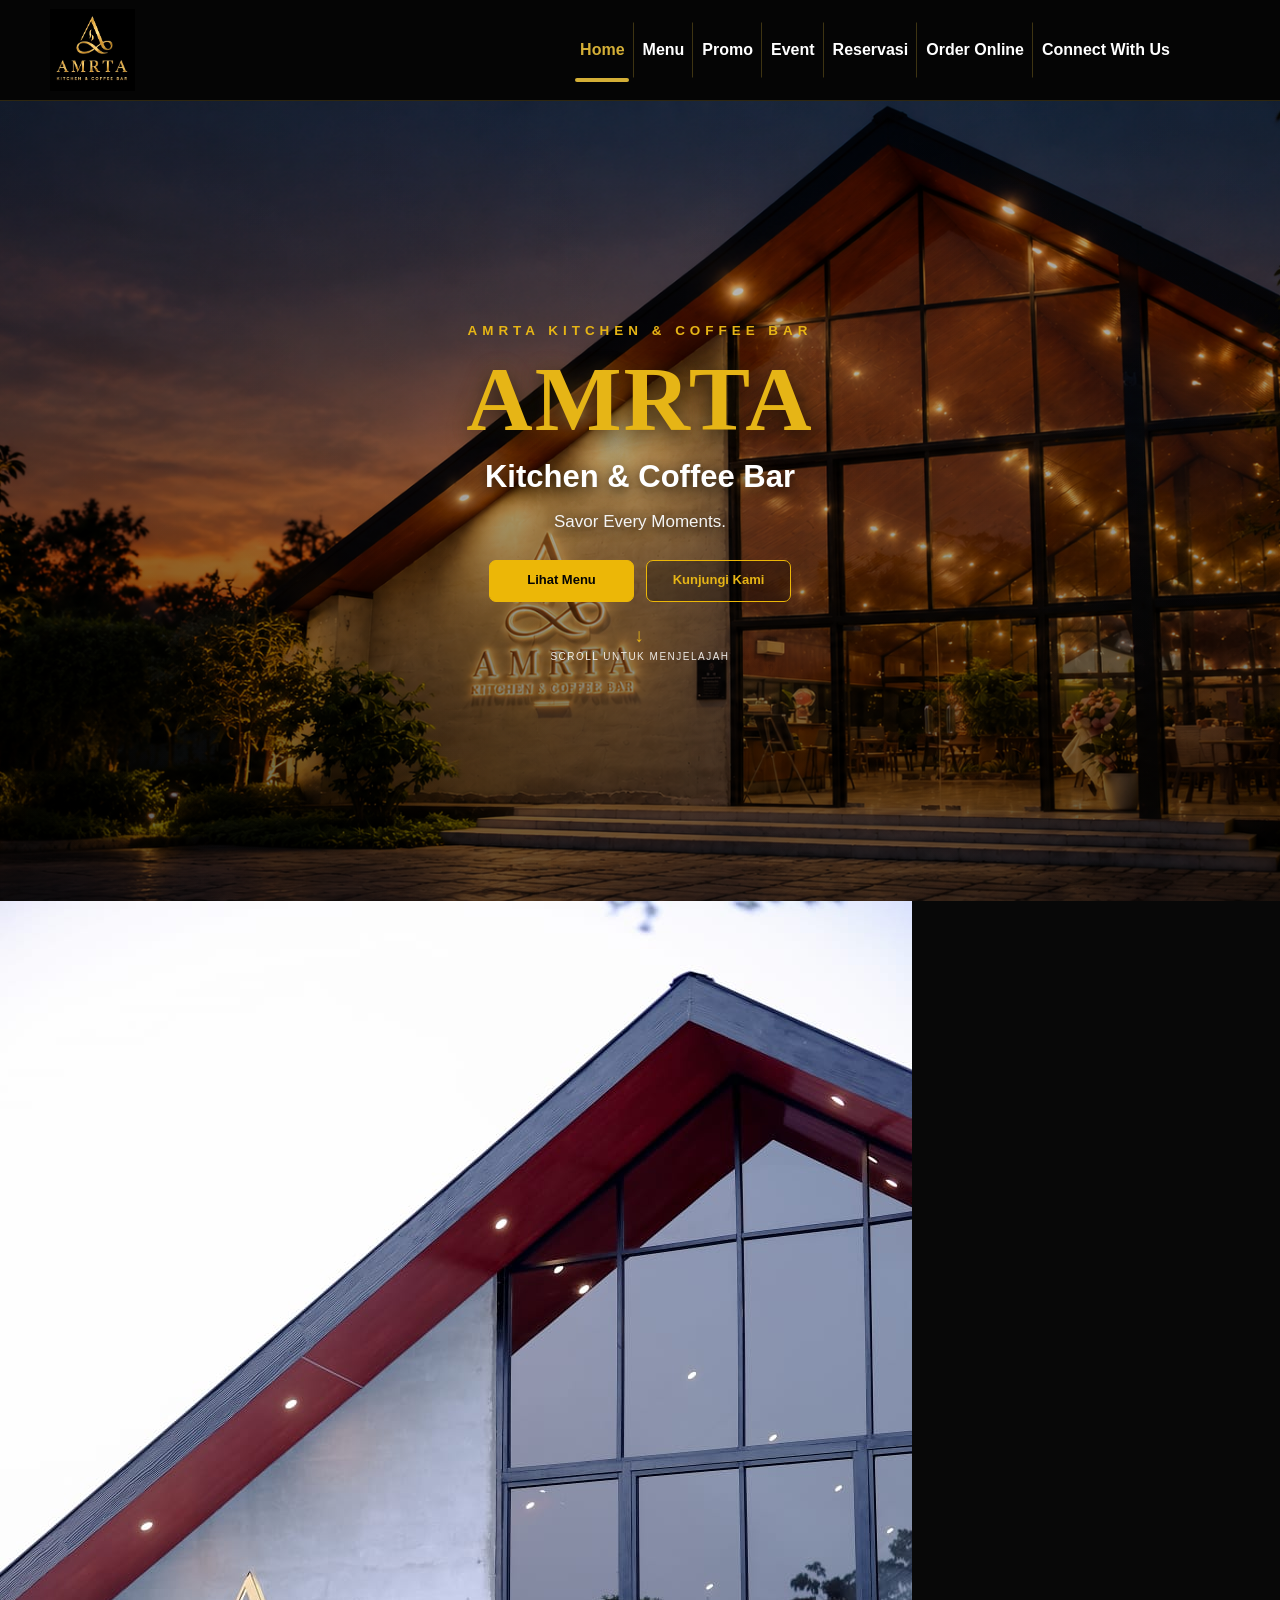
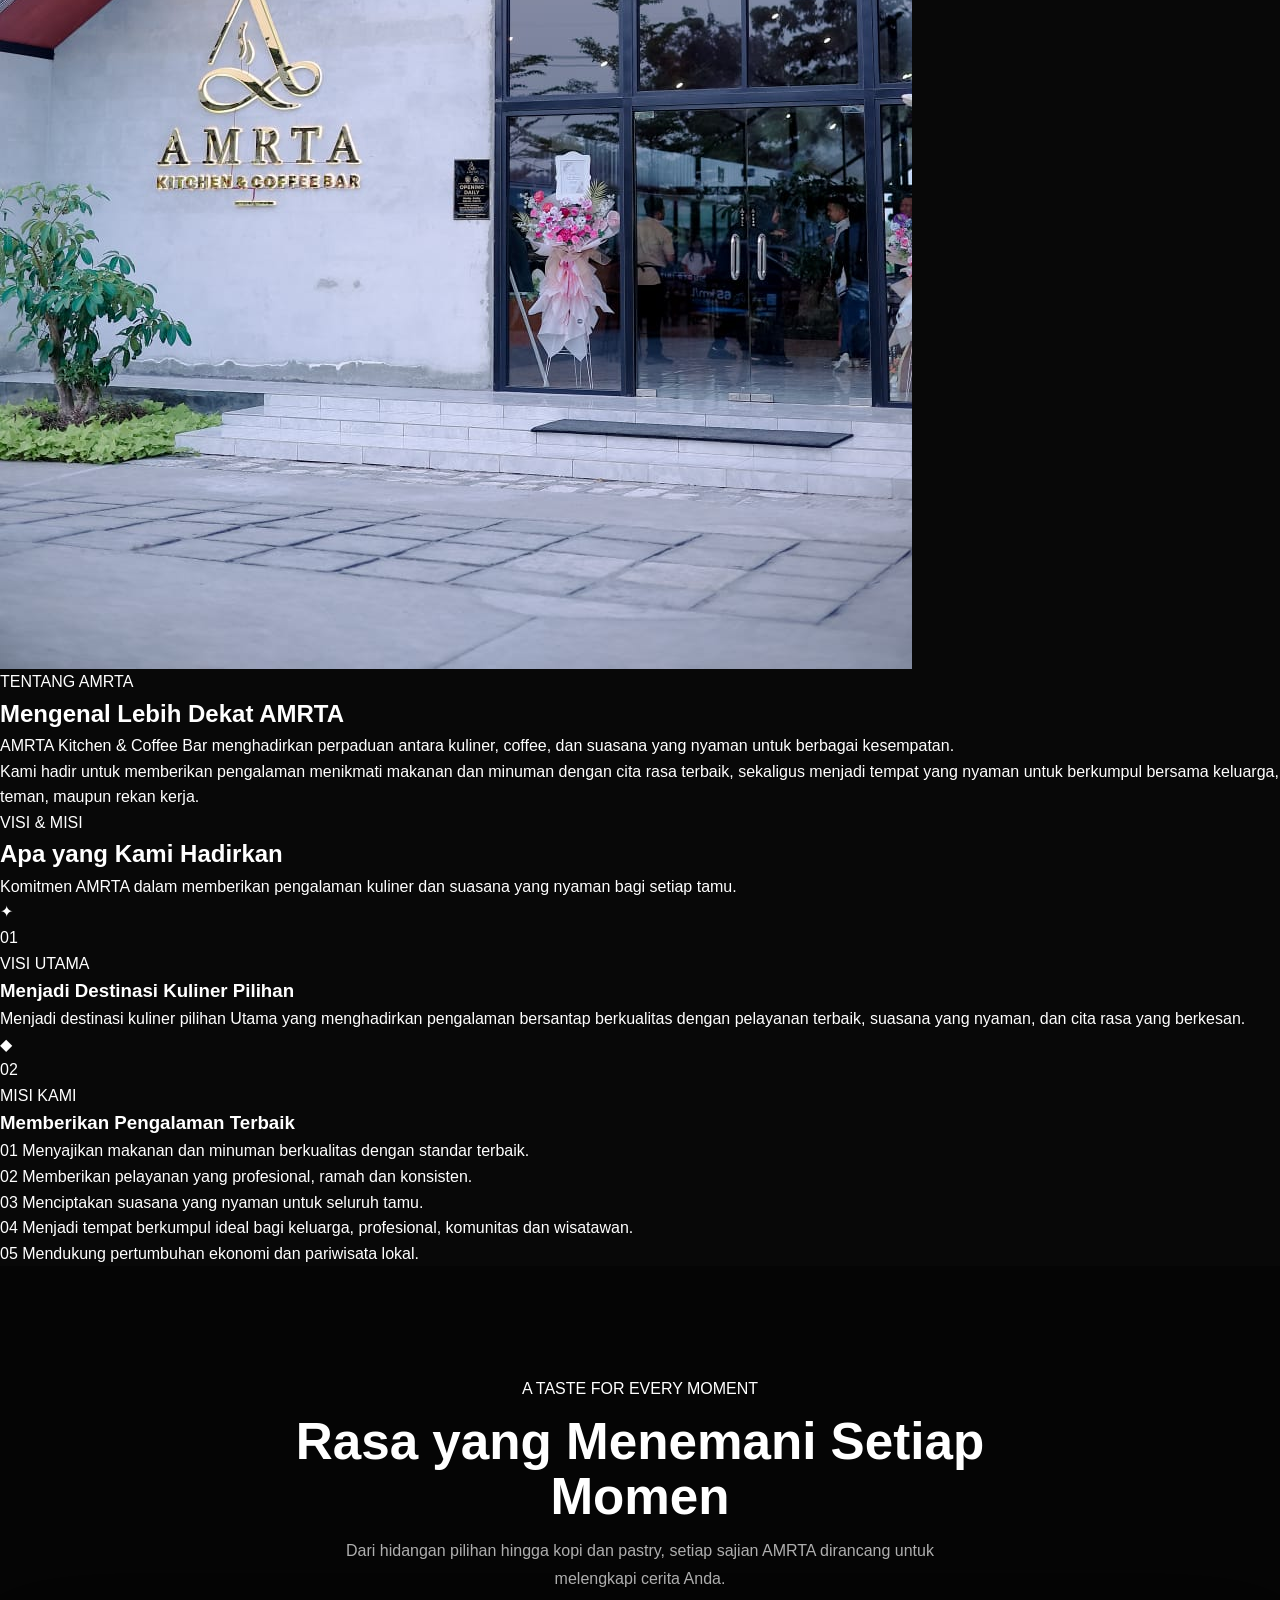
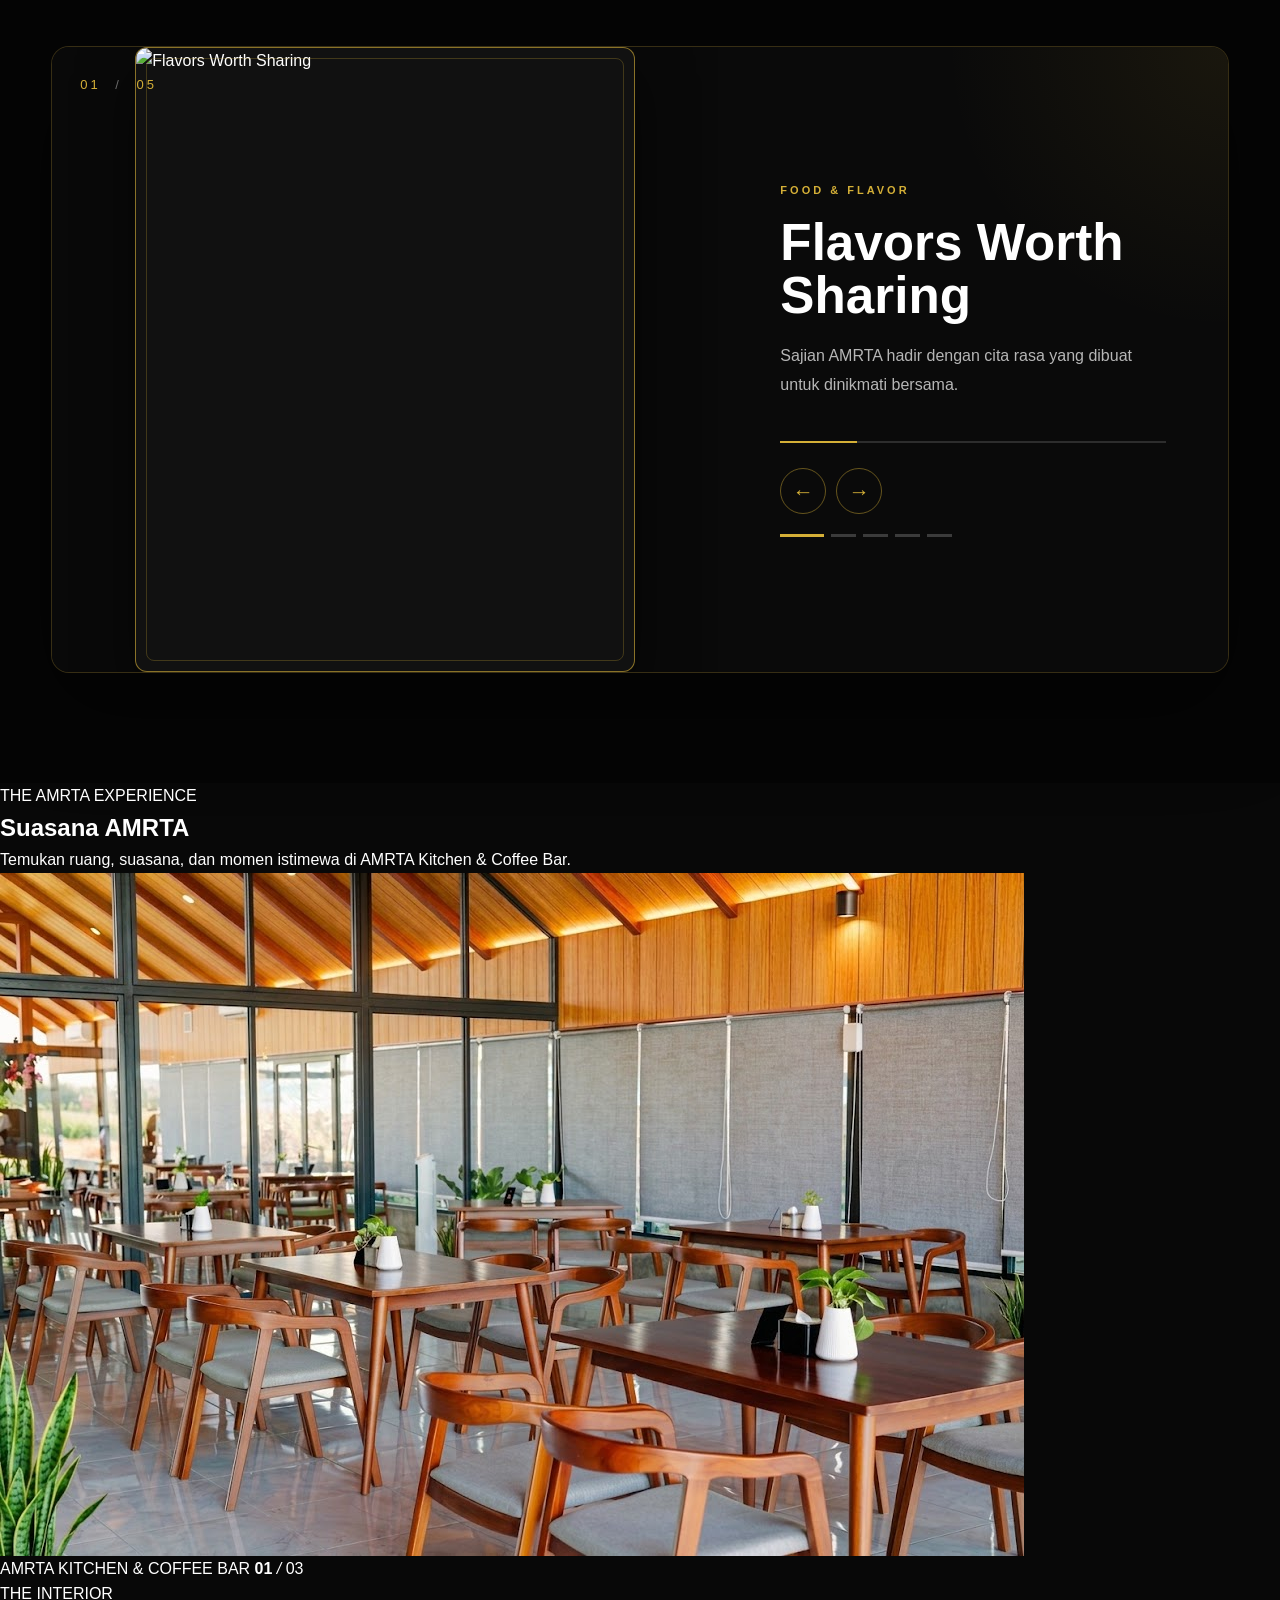
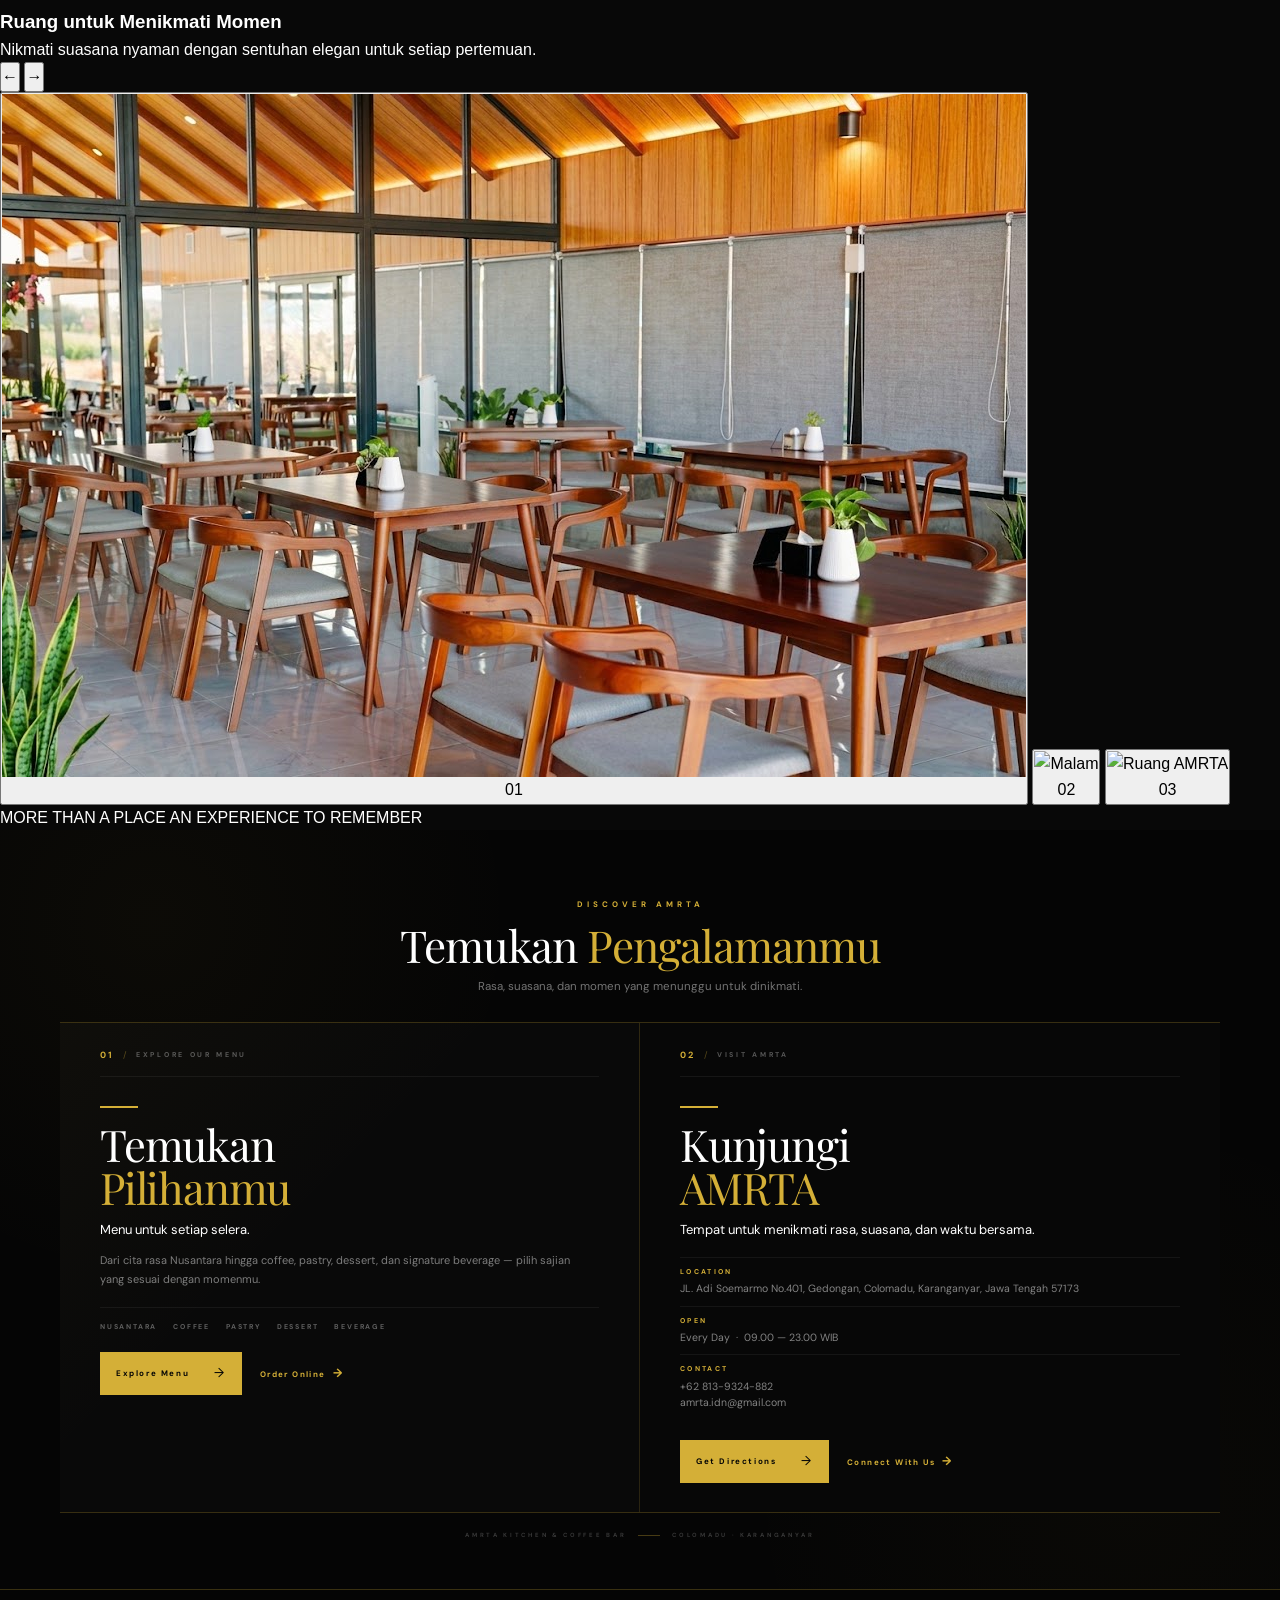
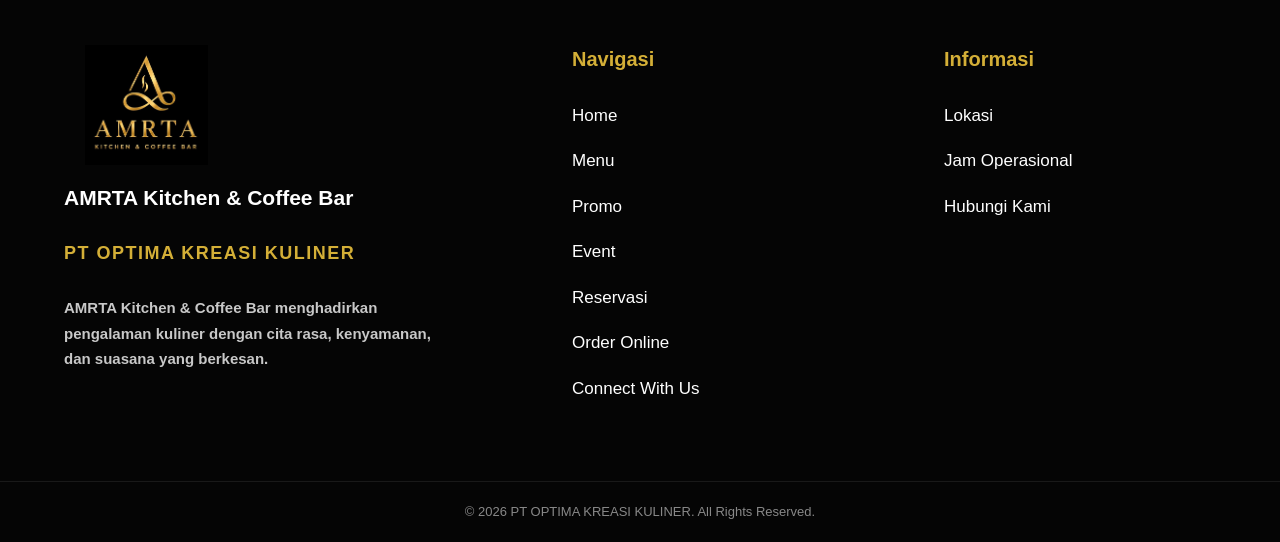
==== commit 2135dfa4: "Update index.html" ====
--- a/index.html
+++ b/index.html
@@ -12,674 +12,1060 @@
     >
 
     <link rel="stylesheet" href="style.css">
+
+    <!-- FONT POLISH -->
+    <link rel="preconnect" href="https://fonts.googleapis.com">
+    <link rel="preconnect" href="https://fonts.gstatic.com" crossorigin>
+    <link href="https://fonts.googleapis.com/css2?family=DM+Sans:wght@400;500;600;700&family=Playfair+Display:wght@400;500;600&display=swap" rel="stylesheet">
+
+    <style>
+    /* =========================================================
+       NAVBAR RESPONSIF & MOBILE MENU
+    ========================================================= */
+    .main-navbar {
+        position: sticky;
+        top: 0;
+        z-index: 1000;
+        background: #050505;
+        border-bottom: 1px solid rgba(212,175,55,0.2);
+    }
+    .navbar-container {
+        width: min(1180px, 92%);
+        margin: 0 auto;
+        display: flex;
+        align-items: center;
+        justify-content: space-between;
+        padding: 15px 0;
+    }
+    .navbar-logo img {
+        height: 40px;
+        display: block;
+    }
+    .navbar-menu {
+        display: flex;
+        gap: 24px;
+    }
+    .nav-link {
+        color: rgba(255,255,255,0.8);
+        text-decoration: none;
+        font-size: 14px;
+        transition: color 0.3s;
+    }
+    .nav-link.active, .nav-link:hover {
+        color: #d4af37;
+    }
+    .navbar-toggle {
+        display: none;
+        flex-direction: column;
+        gap: 5px;
+        background: transparent;
+        border: none;
+        cursor: pointer;
+        padding: 5px;
+    }
+    .navbar-toggle span {
+        width: 25px;
+        height: 2px;
+        background: #d4af37;
+        transition: 0.3s;
+    }
+
+    @media (max-width: 850px) {
+        .navbar-toggle {
+            display: flex;
+        }
+        .navbar-menu {
+            position: absolute;
+            top: 100%;
+            left: 0;
+            right: 0;
+            background: #0a0a0a;
+            flex-direction: column;
+            padding: 20px;
+            gap: 16px;
+            border-bottom: 1px solid rgba(212,175,55,0.2);
+            display: none;
+        }
+        .navbar-menu.active {
+            display: flex;
+        }
+    }
+
+    /* =========================================================
+       TASTE FOR EVERY MOMENT & CAROUSEL
+    ========================================================= */
+    .taste-like-ambience-section .ambience-carousel-track {
+        align-items: stretch;
+    }
+    .taste-like-ambience-section .ambience-card {
+        flex: 0 0 360px;
+        height: 620px;
+    }
+    .taste-like-ambience-section .ambience-card img {
+        object-fit: cover;
+        object-position: center;
+    }
+
+    @media (max-width: 900px) {
+        .taste-like-ambience-section .ambience-card {
+            flex-basis: 320px;
+            height: 560px;
+        }
+    }
+    @media (max-width: 600px) {
+        .taste-like-ambience-section .ambience-card {
+            flex-basis: 82vw;
+            height: 520px;
+        }
+    }
+
+    .taste-cinematic-section{
+        padding:110px 0;
+        background:#050505;
+        color:#fff;
+    }
+    .taste-cinematic-container{
+        width:min(1180px,92%);
+        margin:0 auto;
+    }
+    .taste-cinematic-heading{
+        text-align:center;
+        max-width:760px;
+        margin:0 auto 52px;
+    }
+    .taste-cinematic-heading .section-eyebrow{
+        margin-bottom:12px;
+    }
+    .taste-cinematic-heading h2{
+        margin:0 0 12px;
+        color:#fff;
+        font-size:clamp(32px,4vw,52px);
+        line-height:1.08;
+    }
+    .taste-cinematic-heading > p:last-child{
+        margin:0 auto;
+        max-width:650px;
+        color:rgba(255,255,255,.68);
+        line-height:1.8;
+    }
+    .taste-cinematic{
+        display:grid;
+        grid-template-columns:minmax(0,1.02fr) minmax(330px,.78fr);
+        min-height:610px;
+        overflow:hidden;
+        border:1px solid rgba(212,175,55,.22);
+        border-radius:18px;
+        background:#0a0a0a;
+        box-shadow:0 35px 90px rgba(0,0,0,.5);
+    }
+    .taste-cinematic-media{
+        position:relative;
+        min-height:610px;
+        overflow:hidden;
+        display:flex;
+        align-items:center;
+        justify-content:center;
+        background:#090909;
+    }
+    .taste-cinematic-backdrop{
+        position:absolute;
+        inset:-35px;
+        background-image:url("makanan.jpeg");
+        background-size:cover;
+        background-position:center;
+        filter:blur(28px);
+        transform:scale(1.12);
+        opacity:.25;
+    }
+    .taste-cinematic-frame{
+        position:relative;
+        z-index:2;
+        width:min(76%,500px);
+        aspect-ratio:4/5;
+        overflow:hidden;
+        border:1px solid rgba(212,175,55,.62);
+        border-radius:12px;
+        background:#111;
+        box-shadow:0 24px 55px rgba(0,0,0,.55);
+    }
+    .taste-cinematic-frame::after{
+        content:"";
+        position:absolute;
+        inset:10px;
+        border:1px solid rgba(212,175,55,.25);
+        border-radius:8px;
+        pointer-events:none;
+    }
+    .taste-cinematic-frame img{
+        width:100%;
+        height:100%;
+        display:block;
+        object-fit:cover;
+        object-position:center;
+        transition:opacity .45s ease, transform .65s ease;
+    }
+    .taste-cinematic-index{
+        position:absolute;
+        z-index:3;
+        left:28px;
+        top:28px;
+        color:#d4af37;
+        font-size:13px;
+        letter-spacing:3px;
+    }
+    .taste-cinematic-divider{
+        margin:0 8px;
+        color:rgba(255,255,255,.4);
+    }
+    .taste-cinematic-content{
+        display:flex;
+        flex-direction:column;
+        justify-content:center;
+        padding:70px 62px;
+        background:
+            radial-gradient(circle at 100% 0%,rgba(212,175,55,.08),transparent 35%),
+            #0a0a0a;
+    }
+    .taste-cinematic-label{
+        display:inline-block;
+        color:#d4af37;
+        font-size:11px;
+        font-weight:700;
+        letter-spacing:3px;
+        margin-bottom:18px;
+    }
+    .taste-cinematic-content h3{
+        margin:0 0 20px;
+        color:#fff;
+        font-size:clamp(34px,4vw,56px);
+        line-height:1.02;
+        font-weight:600;
+    }
+    .taste-cinematic-content p{
+        margin:0;
+        max-width:470px;
+        color:rgba(255,255,255,.7);
+        font-size:16px;
+        line-height:1.8;
+    }
+    .taste-cinematic-progress{
+        width:100%;
+        height:2px;
+        margin:42px 0 25px;
+        background:rgba(255,255,255,.14);
+        overflow:hidden;
+    }
+    .taste-cinematic-progress span{
+        display:block;
+        width:20%;
+        height:100%;
+        background:#d4af37;
+        transition:width .45s ease;
+    }
+    .taste-cinematic-controls{
+        display:flex;
+        gap:10px;
+    }
+    .taste-cinematic-controls button{
+        width:46px;
+        height:46px;
+        border:1px solid rgba(212,175,55,.45);
+        border-radius:50%;
+        background:transparent;
+        color:#d4af37;
+        font-size:21px;
+        cursor:pointer;
+        transition:.25s ease;
+    }
+    .taste-cinematic-controls button:hover{
+        background:#d4af37;
+        color:#050505;
+    }
+    .taste-cinematic-dots{
+        display:flex;
+        gap:7px;
+        margin-top:20px;
+    }
+    .taste-cinematic-dots button{
+        width:25px;
+        height:3px;
+        padding:0;
+        border:0;
+        background:rgba(255,255,255,.2);
+        cursor:pointer;
+        transition:.3s ease;
+    }
+    .taste-cinematic-dots button.active{
+        width:44px;
+        background:#d4af37;
+    }
+
+    @media(max-width:900px){
+        .taste-cinematic{
+            grid-template-columns:1fr;
+        }
+        .taste-cinematic-media{
+            min-height:420px;
+        }
+        .taste-cinematic-content{
+            padding:42px 28px;
+        }
+    }
+
+    @media(max-width:600px){
+        .taste-cinematic-section{
+            padding:60px 0;
+        }
+        .taste-cinematic-heading{
+            margin-bottom:34px;
+        }
+        .taste-cinematic-media{
+            min-height:360px;
+        }
+        .taste-cinematic-frame{
+            width:min(80%,300px);
+        }
+        .taste-cinematic-index{
+            left:18px;
+            top:18px;
+        }
+        .taste-cinematic-content h3{
+            font-size:30px;
+        }
+    }
+
+    /* =========================================================
+       AMRTA EXPERIENCE & FOOTER
+    ========================================================= */
+    .amrta-experience-section{
+        position:relative;
+        padding:68px 0 48px;
+        overflow:hidden;
+        background:
+            radial-gradient(circle at 12% 12%,rgba(212,175,55,.035),transparent 28%),
+            radial-gradient(circle at 88% 88%,rgba(212,175,55,.025),transparent 30%),
+            #050505;
+        color:#fff;
+        scroll-margin-top:110px;
+    }
+    .amrta-experience-container{width:min(1160px,92%);margin:0 auto}
+    .amrta-experience-heading{
+        max-width:720px;
+        margin:0 auto 25px;
+        text-align:center;
+    }
+    .amrta-experience-eyebrow{
+        display:block;
+        margin-bottom:11px;
+        color:#d4af37;
+        font-size:8px;
+        font-weight:700;
+        letter-spacing:4px;
+    }
+    .amrta-experience-heading h2{
+        margin:0 0 11px;
+        color:#fff;
+        font-size:clamp(32px,3.5vw,44px);
+        line-height:1.03;
+        font-weight:300;
+        letter-spacing:-1px;
+    }
+    .amrta-experience-heading h2 span{color:#d4af37;font-weight:400}
+    .amrta-experience-heading p{
+        margin:0;
+        color:rgba(255,255,255,.44);
+        font-size:11.5px;
+        line-height:1.6;
+    }
+    .amrta-experience-grid{
+        display:grid;
+        grid-template-columns:1fr 1fr;
+        border-top:1px solid rgba(212,175,55,.24);
+        border-bottom:1px solid rgba(212,175,55,.24);
+    }
+    .amrta-experience-card{
+        position:relative;
+        min-height:420px;
+        padding:25px 40px 29px;
+        overflow:hidden;
+    }
+    .amrta-menu-card{
+        background:linear-gradient(135deg,rgba(212,175,55,.03),transparent 42%),#090909;
+        border-right:1px solid rgba(212,175,55,.16);
+    }
+    .amrta-visit-card{background:#070707}
+    .amrta-card-top{
+        position:relative;
+        z-index:2;
+        display:flex;
+        align-items:center;
+        gap:9px;
+        padding-bottom:14px;
+        border-bottom:1px solid rgba(255,255,255,.06);
+    }
+    .amrta-card-number{color:#d4af37;font-size:9px;font-weight:700;letter-spacing:2px}
+    .amrta-card-slash{color:rgba(212,175,55,.38);font-size:9px}
+    .amrta-card-label{color:rgba(255,255,255,.32);font-size:7px;font-weight:700;letter-spacing:2.7px}
+    .amrta-card-content{position:relative;z-index:2;padding-top:29px}
+    .amrta-card-line{
+        display:block;
+        width:38px;
+        height:2px;
+        margin-bottom:15px;
+        background:#d4af37;
+    }
+    .amrta-card-content h3{
+        margin:0 0 12px;
+        color:#fff;
+        font-size:clamp(32px,3.4vw,46px);
+        line-height:.98;
+        font-weight:300;
+        letter-spacing:-1.2px;
+    }
+    .amrta-card-content h3 strong{color:#d4af37;font-weight:400}
+    .amrta-card-lead{
+        max-width:450px;
+        margin:0 0 10px;
+        color:#fff;
+        font-size:13px;
+        line-height:1.55;
+    }
+    .amrta-card-description{
+        max-width:470px;
+        margin:0;
+        color:rgba(255,255,255,.47);
+        font-size:11px;
+        line-height:1.75;
+    }
+    .amrta-menu-tags{
+        display:flex;
+        flex-wrap:wrap;
+        gap:7px 16px;
+        margin-top:18px;
+        padding-top:13px;
+        border-top:1px solid rgba(255,255,255,.06);
+    }
+    .amrta-menu-tags span{
+        color:rgba(255,255,255,.35);
+        font-size:7px;
+        font-weight:700;
+        letter-spacing:1.8px;
+    }
+    .amrta-visit-details{max-width:500px;margin-top:16px}
+    .amrta-visit-detail{
+        padding:8px 0;
+        border-top:1px solid rgba(255,255,255,.055);
+    }
+    .amrta-detail-label{
+        display:block;
+        margin-bottom:4px;
+        color:#d4af37;
+        font-size:7px;
+        font-weight:700;
+        letter-spacing:2.3px;
+    }
+    .amrta-visit-detail p{
+        margin:0;
+        color:rgba(255,255,255,.5);
+        font-size:10.5px;
+        line-height:1.6;
+    }
+    .amrta-card-actions{
+        display:flex;
+        align-items:center;
+        flex-wrap:wrap;
+        gap:18px;
+        margin-top:20px;
+    }
+    .amrta-experience-btn{
+        display:inline-flex;
+        align-items:center;
+        justify-content:space-between;
+        gap:25px;
+        min-width:138px;
+        padding:10px 15px;
+        background:#d4af37;
+        border:1px solid #d4af37;
+        color:#050505;
+        text-decoration:none;
+        font-size:8px;
+        font-weight:700;
+        letter-spacing:1.6px;
+        transition:.25s ease;
+    }
+    .amrta-experience-btn b{font-size:13px;font-weight:400}
+    .amrta-experience-btn:hover{background:#e4c35a;border-color:#e4c35a;transform:translateY(-2px)}
+
+    .amrta-experience-link{
+        color:#d4af37;
+        text-decoration:none;
+        font-size:8px;
+        font-weight:700;
+        letter-spacing:1.4px;
+        transition:.25s ease;
+    }
+    .amrta-experience-link span{margin-left:4px;font-size:12px}
+    .amrta-experience-link:hover{color:#fff}
+
+    .amrta-experience-footer{
+        display:flex;
+        align-items:center;
+        justify-content:center;
+        gap:12px;
+        margin-top:18px;
+        color:rgba(255,255,255,.2);
+        font-size:6px;
+        font-weight:700;
+        letter-spacing:2.7px;
+    }
+    .amrta-experience-footer i{display:block;width:22px;height:1px;background:rgba(212,175,55,.32)}
+
+    @media(max-width:850px){
+        .amrta-experience-grid{grid-template-columns:1fr}
+        .amrta-menu-card{border-right:0;border-bottom:1px solid rgba(212,175,55,.16)}
+        .amrta-experience-card{min-height:auto}
+    }
+    @media(max-width:600px){
+        .amrta-experience-section{padding:58px 0 48px}
+        .amrta-experience-heading{margin-bottom:24px}
+        .amrta-experience-heading h2{font-size:28px;line-height:1.06}
+        .amrta-experience-card{padding:23px 20px 28px}
+        .amrta-card-content{padding-top:28px}
+        .amrta-card-content h3{font-size:30px}
+        .amrta-card-actions{align-items:flex-start;flex-direction:column;gap:15px}
+        .amrta-experience-btn{width:100%}
+        .amrta-experience-footer{flex-direction:column;gap:7px;text-align:center}
+    }
+
+    /* Font Styles */
+    .amrta-experience-section{font-family:'DM Sans',Arial,sans-serif;}
+    .amrta-experience-heading h2,
+    .amrta-experience-heading h2 span,
+    .amrta-card-content h3,
+    .amrta-card-content h3 strong{
+      font-family:'Playfair Display',Georgia,serif;
+    }
+    </style>
 </head>
 
 <body>
 
     <!-- =========================
-     NAVBAR
-========================== -->
-<header class="main-navbar">
-
-    <div class="navbar-container">
-
-        <!-- LOGO -->
-        <a href="index.html" class="navbar-logo">
-            <img
-                src="logoamrta02.jpeg"
-                alt="AMRTA Kitchen & Coffee Bar"
-            >
-        </a>
-
-        <!-- NAVIGATION -->
-        <nav class="navbar-menu" id="navbarMenu">
-
-            <a
-                href="index.html"
-                class="nav-link active"
-            >
-                Home
+        NAVBAR
+    ========================== -->
+    <header class="main-navbar">
+        <div class="navbar-container">
+            <!-- LOGO -->
+            <a href="index.html" class="navbar-logo">
+                <img src="logoamrta02.jpeg" alt="AMRTA Kitchen & Coffee Bar">
             </a>
 
-            <a
-                href="produk.html"
-                class="nav-link"
-            >
-                Menu
-            </a>
-
-            <a
-                href="promo.html"
-                class="nav-link"
-            >
-                Promo
-            </a>
-
-            <a
-                href="event.html"
-                class="nav-link"
-            >
-                Event
-            </a>
-
-            <a
-                href="tentang.html"
-                class="nav-link"
-            >
-                Tentang Kami
-            </a>
-
-            <a
-                href="galeri.html"
-                class="nav-link"
-            >
-                Galeri
-            </a>
-
-            <a
-                href="reservasi.html"
-                class="nav-link"
-            >
-                Reservasi
-            </a>
-
-            <a
-                href="order.html"
-                class="nav-link"
-            >
-                Order Online
-            </a>
-
-            <a
-                href="contact.html"
-                class="nav-link"
-            >
-                Contact Us
-            </a>
-
-        </nav>
-
-        <!-- MOBILE BUTTON -->
-        <button
-            class="navbar-toggle"
-            id="navbarToggle"
-            onclick="toggleNavbar()"
-            aria-label="Buka menu navigasi"
-        >
-            <span></span>
-            <span></span>
-            <span></span>
-        </button>
-
-    </div>
-
-</header>
-
+            <!-- NAVIGATION -->
+            <nav class="navbar-menu" id="navbarMenu">
+                <a href="index.html" class="nav-link active">Home</a>
+                <a href="produk.html" class="nav-link">Menu</a>
+                <a href="promo.html" class="nav-link">Promo</a>
+                <a href="event.html" class="nav-link">Event</a>
+                <a href="reservasi.html" class="nav-link">Reservasi</a>
+                <a href="order.html" class="nav-link">Order Online</a>
+                <a href="contact.html" class="nav-link">Connect With Us</a>
+            </nav>
+
+            <!-- MOBILE BUTTON -->
+            <button class="navbar-toggle" id="navbarToggle" onclick="toggleNavbar()" aria-label="Buka menu navigasi">
+                <span></span>
+                <span></span>
+                <span></span>
+            </button>
+        </div>
+    </header>
 
     <!-- =========================
-         HERO
+        MAIN CONTENT
     ========================== -->
     <main>
 
+        <!-- HERO -->
         <section class="home-hero">
-
             <div class="home-hero-overlay"></div>
-
             <div class="home-hero-content">
-
-                <p class="hero-eyebrow">
-                    AMRTA KITCHEN & COFFEE BAR
-                </p>
-
-                <h1 class="hero-title">
-                    AMRTA
-                </h1>
-
-                <h2 class="hero-subtitle">
-                    Kitchen & Coffee Bar
-                </h2>
-
-                <p class="hero-tagline">
-                    Savor Every Moments.
-                </p>
+                <p class="hero-eyebrow">AMRTA KITCHEN & COFFEE BAR</p>
+                <h1 class="hero-title">AMRTA</h1>
+                <h2 class="hero-subtitle">Kitchen & Coffee Bar</h2>
+                <p class="hero-tagline">Savor Every Moments.</p>
 
                 <div class="hero-actions">
-
-                    <a
-                        href="produk.html"
-                        class="hero-button hero-button-primary"
-                    >
-                        Lihat Menu
-                    </a>
-
-                    <a
-    href="contact.html"
-    class="hero-button hero-button-secondary"
->
-    Kunjungi Kami
-</a>
-
+                    <a href="produk.html" class="hero-button hero-button-primary">Lihat Menu</a>
+                    <a href="contact.html" class="hero-button hero-button-secondary">Kunjungi Kami</a>
                 </div>
 
                 <div class="hero-scroll">
-
-                    <span class="scroll-icon">
-                        ↓
-                    </span>
-
-                    <span>
-                        SCROLL UNTUK MENJELAJAH
-                    </span>
-
-                </div>
-
+                    <span class="scroll-icon">↓</span>
+                    <span>SCROLL UNTUK MENJELAJAH</span>
+                </div>
             </div>
-
         </section>
 
-
-        <!-- =========================
-             EKSPLORASI AMRTA
-        ========================== -->
-        <section class="explore-section">
-
-            <div class="container">
-
-                <div class="section-heading">
-
-                    <p class="section-eyebrow">
-                        EXPLORE AMRTA
-                    </p>
-
-                    <h2>
-                        Eksplorasi AMRTA
-                    </h2>
-
-                    <p>
-                        Nikmati berbagai pilihan yang kami hadirkan
-                        untuk menemani setiap momen.
-                    </p>
-
-                </div>
-
-
-                <div class="explore-grid">
-
-                    <!-- KITCHEN -->
-                    <article class="explore-card">
-
-                        <div class="explore-card-image">
-
-                            <img
-                                src="kitchenamrta.jpeg"
-                                alt="AMRTA Kitchen"
-                            >
-
-                        </div>
-
-                        <div class="explore-card-content">
-
-                            <span class="explore-number">
-                                01
+        <!-- TENTANG AMRTA -->
+        <section class="about-home-section" id="tentang-amrta">
+            <div class="about-home-container">
+                <div class="about-home-grid">
+                    <div class="about-home-image">
+                        <div class="about-home-image-frame">
+                            <img src="gambaramrta05.jpeg" alt="AMRTA Kitchen & Coffee Bar">
+                        </div>
+                    </div>
+                    <div class="about-home-content">
+                        <span class="about-home-label">TENTANG AMRTA</span>
+                        <h2>Mengenal Lebih Dekat <span>AMRTA</span></h2>
+                        <div class="about-home-line"></div>
+                        <p>AMRTA Kitchen &amp; Coffee Bar menghadirkan perpaduan antara kuliner, coffee, dan suasana yang nyaman untuk berbagai kesempatan.</p>
+                        <p>Kami hadir untuk memberikan pengalaman menikmati makanan dan minuman dengan cita rasa terbaik, sekaligus menjadi tempat yang nyaman untuk berkumpul bersama keluarga, teman, maupun rekan kerja.</p>
+                    </div>
+                </div>
+            </div>
+        </section>
+
+        <!-- VISI & MISI -->
+        <section class="home-vision-section" id="visi-misi">
+            <div class="home-vision-container">
+                <div class="home-vision-heading">
+                    <span class="home-vision-label">VISI &amp; MISI</span>
+                    <h2>Apa yang Kami Hadirkan</h2>
+                    <p>Komitmen AMRTA dalam memberikan pengalaman kuliner dan suasana yang nyaman bagi setiap tamu.</p>
+                </div>
+                <div class="home-vision-grid">
+                    <article class="home-vision-card home-vision-main">
+                        <div class="home-vision-top">
+                            <div class="home-vision-icon">✦</div>
+                            <span>01</span>
+                        </div>
+                        <span class="home-vision-card-label">VISI UTAMA</span>
+                        <h3>Menjadi Destinasi Kuliner Pilihan</h3>
+                        <p>Menjadi destinasi kuliner pilihan Utama yang menghadirkan pengalaman bersantap berkualitas dengan pelayanan terbaik, suasana yang nyaman, dan cita rasa yang berkesan.</p>
+                    </article>
+
+                    <article class="home-vision-card home-mission-main">
+                        <div class="home-vision-top">
+                            <div class="home-vision-icon">◆</div>
+                            <span>02</span>
+                        </div>
+                        <span class="home-vision-card-label">MISI KAMI</span>
+                        <h3>Memberikan Pengalaman Terbaik</h3>
+                        <div class="home-mission-list">
+                            <p><span>01</span> Menyajikan makanan dan minuman berkualitas dengan standar terbaik.</p>
+                            <p><span>02</span> Memberikan pelayanan yang profesional, ramah dan konsisten.</p>
+                            <p><span>03</span> Menciptakan suasana yang nyaman untuk seluruh tamu.</p>
+                            <p><span>04</span> Menjadi tempat berkumpul ideal bagi keluarga, profesional, komunitas dan wisatawan.</p>
+                            <p><span>05</span> Mendukung pertumbuhan ekonomi dan pariwisata lokal.</p>
+                        </div>
+                    </article>
+                </div>
+            </div>
+        </section>
+
+        <!-- A TASTE FOR EVERY MOMENT -->
+        <section class="taste-cinematic-section" id="taste">
+            <div class="taste-cinematic-container">
+                <div class="taste-cinematic-heading">
+                    <p class="section-eyebrow">A TASTE FOR EVERY MOMENT</p>
+                    <h2>Rasa yang Menemani Setiap Momen</h2>
+                    <p>Dari hidangan pilihan hingga kopi dan pastry, setiap sajian AMRTA dirancang untuk melengkapi cerita Anda.</p>
+                </div>
+
+                <div class="taste-cinematic">
+                    <div class="taste-cinematic-media">
+                        <div class="taste-cinematic-backdrop"></div>
+                        <div class="taste-cinematic-frame">
+                            <img id="tasteCinematicImage" src="makanan.jpeg" alt="Pilihan makanan AMRTA Kitchen & Coffee Bar">
+                        </div>
+                        <div class="taste-cinematic-index">
+                            <span id="tasteCinematicCurrent">01</span>
+                            <span class="taste-cinematic-divider">/</span>
+                            <span>05</span>
+                        </div>
+                    </div>
+
+                    <div class="taste-cinematic-content">
+                        <span class="taste-cinematic-label" id="tasteCinematicLabel">FOOD &amp; FLAVOR</span>
+                        <h3 id="tasteCinematicTitle">Flavors Worth Sharing</h3>
+                        <p id="tasteCinematicText">Sajian AMRTA hadir dengan cita rasa yang dibuat untuk dinikmati bersama.</p>
+
+                        <div class="taste-cinematic-progress">
+                            <span id="tasteCinematicProgress"></span>
+                        </div>
+
+                        <div class="taste-cinematic-controls">
+                            <button type="button" id="tasteCinematicPrev" aria-label="Slide sebelumnya">←</button>
+                            <button type="button" id="tasteCinematicNext" aria-label="Slide berikutnya">→</button>
+                        </div>
+
+                        <div class="taste-cinematic-dots" id="tasteCinematicDots"></div>
+                    </div>
+                </div>
+            </div>
+        </section>
+
+        <!-- SUASANA AMRTA GALLERY -->
+        <section class="ambience-gallery" id="suasana-amrta">
+            <div class="ambience-gallery-container">
+                <div class="ambience-gallery-heading">
+                    <span class="ambience-gallery-eyebrow">THE AMRTA EXPERIENCE</span>
+                    <h2>Suasana <span>AMRTA</span></h2>
+                    <p>Temukan ruang, suasana, dan momen istimewa di AMRTA Kitchen &amp; Coffee Bar.</p>
+                </div>
+
+                <div class="ambience-gallery-main" id="ambienceGallery">
+                    <div class="ambience-gallery-image">
+                        <img id="ambienceMainImage" src="interior10.jpg" alt="Interior AMRTA Kitchen & Coffee Bar">
+                        <div class="ambience-gallery-overlay"></div>
+
+                        <div class="ambience-gallery-top">
+                            <span>AMRTA KITCHEN &amp; COFFEE BAR</span>
+                            <span>
+                                <b id="ambienceGalleryCurrent">01</b>
+                                <i>/</i>
+                                <span id="ambienceGalleryTotal">03</span>
                             </span>
-
-                            <h3>
-                                Kitchen
-                            </h3>
-
-                            <p>
-                                Beragam hidangan yang disiapkan
-                                untuk menghadirkan rasa yang berkesan.
-                            </p>
-
-                            <a
-                                href="produk.html"
-                                class="explore-link"
-                            >
-                                Jelajahi Menu
-                                <span>→</span>
-                            </a>
-
-                        </div>
-
+                        </div>
+
+                        <div class="ambience-gallery-caption">
+                            <span id="ambienceGalleryLabel">THE INTERIOR</span>
+                            <h3 id="ambienceGalleryTitle">Ruang untuk Menikmati Momen</h3>
+                            <p id="ambienceGalleryDescription">Nikmati suasana nyaman dengan sentuhan elegan untuk setiap pertemuan.</p>
+                        </div>
+
+                        <div class="ambience-gallery-arrows">
+                            <button type="button" id="ambienceGalleryPrev" aria-label="Foto sebelumnya">←</button>
+                            <button type="button" id="ambienceGalleryNext" aria-label="Foto berikutnya">→</button>
+                        </div>
+                    </div>
+
+                    <div class="ambience-gallery-bottom">
+                        <div class="ambience-gallery-progress">
+                            <span id="ambienceGalleryProgress"></span>
+                        </div>
+
+                        <div class="ambience-gallery-thumbnails" id="ambienceGalleryThumbnails">
+                            <button type="button" class="ambience-gallery-thumb active" data-index="0" aria-label="Lihat foto interior">
+                                <img src="interior10.jpg" alt="Interior">
+                                <span>01</span>
+                            </button>
+                            <button type="button" class="ambience-gallery-thumb" data-index="1" aria-label="Lihat suasana malam">
+                                <img src="malam.jpeg" alt="Malam">
+                                <span>02</span>
+                            </button>
+                            <button type="button" class="ambience-gallery-thumb" data-index="2" aria-label="Lihat ruang AMRTA">
+                                <img src="amrtabaru.png" alt="Ruang AMRTA">
+                                <span>03</span>
+                            </button>
+                        </div>
+                    </div>
+                </div>
+
+                <div class="ambience-gallery-footer">
+                    <span>MORE THAN A PLACE</span>
+                    <span>AN EXPERIENCE TO REMEMBER</span>
+                </div>
+            </div>
+        </section>
+
+        <!-- DISCOVER AMRTA -->
+        <section class="amrta-experience-section" id="amrta-experience">
+            <div class="amrta-experience-container">
+                <div class="amrta-experience-heading">
+                    <span class="amrta-experience-eyebrow">DISCOVER AMRTA</span>
+                    <h2>Temukan <span>Pengalamanmu</span></h2>
+                    <p>Rasa, suasana, dan momen yang menunggu untuk dinikmati.</p>
+                </div>
+
+                <div class="amrta-experience-grid">
+                    <article class="amrta-experience-card amrta-menu-card">
+                        <div class="amrta-card-top">
+                            <span class="amrta-card-number">01</span>
+                            <span class="amrta-card-slash">/</span>
+                            <span class="amrta-card-label">EXPLORE OUR MENU</span>
+                        </div>
+
+                        <div class="amrta-card-content">
+                            <span class="amrta-card-line"></span>
+                            <h3>Temukan<br><strong>Pilihanmu</strong></h3>
+                            <p class="amrta-card-lead">Menu untuk setiap selera.</p>
+                            <p class="amrta-card-description">Dari cita rasa Nusantara hingga coffee, pastry, dessert, dan signature beverage — pilih sajian yang sesuai dengan momenmu.</p>
+
+                            <div class="amrta-menu-tags">
+                                <span>NUSANTARA</span><span>COFFEE</span><span>PASTRY</span><span>DESSERT</span><span>BEVERAGE</span>
+                            </div>
+
+                            <div class="amrta-card-actions">
+                                <a href="produk.html" class="amrta-experience-btn"><span>Explore Menu</span><b>→</b></a>
+                                <a href="order.html" class="amrta-experience-link">Order Online <span>→</span></a>
+                            </div>
+                        </div>
                     </article>
 
-
-                    <!-- COFFEE BAR -->
-                    <article class="explore-card">
-
-                        <div class="explore-card-image">
-
-                            <img
-                                src="gambarkopi03.jpeg"
-                                alt="AMRTA Coffee Bar"
-                            >
-
-                        </div>
-
-                        <div class="explore-card-content">
-
-                            <span class="explore-number">
-                                02
-                            </span>
-
-                            <h3>
-                                Coffee Bar
-                            </h3>
-
-                            <p>
-                                Kopi dan minuman pilihan untuk
-                                menemani waktu santai.
-                            </p>
-
-                            <a
-                                href="produk.html"
-                                class="explore-link"
-                            >
-                                Lihat Pilihan
-                                <span>→</span>
-                            </a>
-
-                        </div>
-
+                    <article class="amrta-experience-card amrta-visit-card">
+                        <div class="amrta-card-top">
+                            <span class="amrta-card-number">02</span>
+                            <span class="amrta-card-slash">/</span>
+                            <span class="amrta-card-label">VISIT AMRTA</span>
+                        </div>
+
+                        <div class="amrta-card-content">
+                            <span class="amrta-card-line"></span>
+                            <h3>Kunjungi<br><strong>AMRTA</strong></h3>
+                            <p class="amrta-card-lead">Tempat untuk menikmati rasa, suasana, dan waktu bersama.</p>
+
+                            <div class="amrta-visit-details">
+                                <div class="amrta-visit-detail">
+                                    <span class="amrta-detail-label">LOCATION</span>
+                                    <p>JL. Adi Soemarmo No.401, Gedongan, Colomadu, Karanganyar, Jawa Tengah 57173</p>
+                                </div>
+                                <div class="amrta-visit-detail">
+                                    <span class="amrta-detail-label">OPEN</span>
+                                    <p>Every Day &nbsp;·&nbsp; 09.00 — 23.00 WIB</p>
+                                </div>
+                                <div class="amrta-visit-detail">
+                                    <span class="amrta-detail-label">CONTACT</span>
+                                    <p>+62 813-9324-882<br>amrta.idn@gmail.com</p>
+                                </div>
+                            </div>
+
+                            <div class="amrta-card-actions">
+                                <a href="https://www.google.com/maps/search/?api=1&query=JL.+Adi+Soemarmo+No.401%2C+Gedongan%2C+Colomadu%2C+Karanganyar%2C+Jawa+Tengah+57173%2C+Indonesia" target="_blank" rel="noopener noreferrer" class="amrta-experience-btn"><span>Get Directions</span><b>→</b></a>
+                                <a href="contact.html" class="amrta-experience-link">Connect With Us <span>→</span></a>
+                            </div>
+                        </div>
                     </article>
-
-
-                    <!-- PASTRY & Bakery -->
-                    <article class="explore-card">
-
-                        <div class="explore-card-image">
-
-                            <img
-                                src="kueamrta.jpeg"
-                                alt="AMRTA Pastry dan Bakery"
-                            >
-
-                        </div>
-
-                        <div class="explore-card-content">
-
-                            <span class="explore-number">
-                                03
-                            </span>
-
-                            <h3>
-                                Pastry & Bakery
-                            </h3>
-
-                            <p>
-                                Pilihan pastry dan bakery untuk
-                                melengkapi pengalaman di AMRTA.
-                            </p>
-
-                            <a
-                                href="produk.html"
-                                class="explore-link"
-                            >
-                                Temukan Pilihan
-                                <span>→</span>
-                            </a>
-
-                        </div>
-
-                    </article>
-
-                </div>
-
+                </div>
+
+                <div class="amrta-experience-footer">
+                    <span>AMRTA KITCHEN &amp; COFFEE BAR</span><i></i><span>COLOMADU · KARANGANYAR</span>
+                </div>
             </div>
-
         </section>
 
-
-        <!-- =========================
-             EVERY MOMENT
-        ========================== -->
-        <section class="moment-section">
-
-            <div class="container">
-
-                <div class="section-heading">
-
-                    <p class="section-eyebrow">
-                        EVERY MOMENT
-                    </p>
-
-                    <h2>
-                        A Taste for Every Moment
-                    </h2>
-
-                    <p>
-                        Setiap waktu memiliki cerita.
-                        Biarkan AMRTA menjadi bagian di dalamnya.
-                    </p>
-
-                </div>
-
-
-                <div class="moment-grid">
-
-                    <!-- MORNING -->
-                    <div class="moment-item">
-
-                        <div class="moment-icon">
-                            ☀
-                        </div>
-
-                        <span class="moment-number">
-                            01
-                        </span>
-
-                        <h3>
-                            Morning
-                        </h3>
-
-                        <p>
-                            Awali hari dengan suasana yang nyaman
-                            dan pilihan minuman serta pastry.
-                        </p>
-
-                    </div>
-
-
-                    <!-- MEAL TIME -->
-                    <div class="moment-item">
-
-                        <div class="moment-icon">
-                            ◇
-                        </div>
-
-                        <span class="moment-number">
-                            02
-                        </span>
-
-                        <h3>
-                            Meal Time
-                        </h3>
-
-                        <p>
-                            Nikmati hidangan untuk menemani
-                            waktu makan bersama orang terdekat.
-                        </p>
-
-                    </div>
-
-
-                    <!-- RELAX -->
-                    <div class="moment-item">
-
-                        <div class="moment-icon">
-                            ✦
-                        </div>
-
-                        <span class="moment-number">
-                            03
-                        </span>
-
-                        <h3>
-                            Relax
-                        </h3>
-
-                        <p>
-                            Luangkan waktu untuk bersantai
-                            dengan kopi dan suasana AMRTA.
-                        </p>
-
-                    </div>
-
-                </div>
-
+    </main>
+
+    <!-- =========================
+        FOOTER
+    ========================== -->
+    <footer class="site-footer">
+        <div class="footer-main">
+            <div class="footer-brand">
+                <img src="logoamrta02.jpeg" alt="AMRTA Kitchen & Coffee Bar">
+                <h3>AMRTA Kitchen &amp; Coffee Bar</h3>
+                <h4>PT OPTIMA KREASI KULINER</h4>
+                <p>AMRTA Kitchen &amp; Coffee Bar menghadirkan pengalaman kuliner dengan cita rasa, kenyamanan, dan suasana yang berkesan.</p>
             </div>
 
-        </section>
-
-
-        <!-- =========================
-             SUASANA AMRTA
-        ========================== -->
-        <section class="ambience-section">
-
-            <div class="ambience-image">
-
-                <img
-                    src="interior10.jpg"
-                    alt="Suasana AMRTA Kitchen & Coffee Bar"
-                >
-
+            <div class="footer-navigation">
+                <h3>Navigasi</h3>
+                <a href="index.html">Home</a>
+                <a href="produk.html">Menu</a>
+                <a href="promo.html">Promo</a>
+                <a href="event.html">Event</a>
+                <a href="reservasi.html">Reservasi</a>
+                <a href="order.html">Order Online</a>
+                <a href="contact.html">Connect With Us</a>
             </div>
 
-            <div class="ambience-overlay"></div>
-
-            <div class="ambience-content">
-
-                <p class="section-eyebrow">
-                    THE AMRTA EXPERIENCE
-                </p>
-
-                <h2>
-                    Suasana AMRTA
-                </h2>
-
-                <p>
-                    Sebuah ruang untuk menikmati makanan,
-                    kopi, dan waktu yang berharga.
-                </p>
-
+            <div class="footer-information">
+                <h3>Informasi</h3>
+                <a href="contact.html">Lokasi</a>
+                <a href="contact.html">Jam Operasional</a>
+                <a href="contact.html">Hubungi Kami</a>
             </div>
-
-        </section>
-
-
-        <!-- =========================
-             MENU CTA
-        ========================== -->
-        <section class="menu-cta-section">
-
-            <div class="container">
-
-                <div class="menu-cta-content">
-
-                    <p class="section-eyebrow">
-                        DISCOVER OUR MENU
-                    </p>
-
-                    <h2>
-                        Temukan Pilihanmu
-                    </h2>
-
-                    <p>
-                        Jelajahi berbagai pilihan makanan,
-                        kopi, minuman, pastry, dan dessert
-                        yang tersedia di AMRTA.
-                    </p>
-
-                    <a
-                        href="produk.html"
-                        class="hero-button hero-button-primary"
-                    >
-                        Lihat Menu
-                    </a>
-
-                </div>
-
-            </div>
-
-        </section>
-
-
-        <!-- =========================
-             KUNJUNGI AMRTA
-        ========================== -->
-        <section class="visit-section">
-
-            <div class="container">
-
-                <div class="section-heading">
-
-                    <p class="section-eyebrow">
-                        VISIT US
-                    </p>
-
-                    <h2>
-                        Kunjungi AMRTA
-                    </h2>
-
-                    <p>
-                        Kami siap menyambut kamu setiap hari.
-                    </p>
-
-                </div>
-
-
-                <div class="visit-content">
-
-                    <!-- ADDRESS -->
-                    <div class="visit-item">
-
-                        <span class="visit-label">
-                            ADDRESS
-                        </span>
-
-                        <p>
-                            JL. Adi Soemarmo No.401,
-                            Gedongan, Colomadu,
-                            Karanganyar, Jawa Tengah 57173,
-                            Indonesia
-                        </p>
-
-                    </div>
-
-
-                    <!-- OPENING HOURS -->
-                    <div class="visit-item">
-
-                        <span class="visit-label">
-                            OPENING HOURS
-                        </span>
-
-                        <p>
-                            Senin – Minggu
-                            <br>
-                            09.00 – 23.00 WIB
-                        </p>
-
-                    </div>
-
-
-                    <!-- CONTACT -->
-                    <div class="visit-item">
-
-                        <span class="visit-label">
-                            CONTACT
-                        </span>
-
-                        <p>
-                            +62 813-9324-882
-                            <br>
-                            amrta.idn@gmail.com
-                        </p>
-
-                    </div>
-
-                </div>
-
-
-                <div class="visit-actions">
-
-                    <a
-                        href="https://www.google.com/maps/search/?api=1&query=JL.+Adi+Soemarmo+No.401%2C+Gedongan%2C+Colomadu%2C+Karanganyar%2C+Jawa+Tengah+57173%2C+Indonesia"
-                        target="_blank"
-                        rel="noopener noreferrer"
-                        class="hero-button hero-button-primary"
-                    >
-                        Google Maps
-                    </a>
-
-                    <a
-                        href="kontak.html"
-                        class="hero-button hero-button-secondary"
-                    >
-                        Hubungi Kami
-                    </a>
-
-                </div>
-
-            </div>
-
-        </section>
-
-    </main>
-
+        </div>
+
+        <div class="footer-bottom">
+            <p>© 2026 PT OPTIMA KREASI KULINER. All Rights Reserved.</p>
+        </div>
+    </footer>
 
     <!-- =========================
-         FOOTER
+        JAVASCRIPT PERBAIKAN
     ========================== -->
-
-    <!-- =========================
-         FOOTER
-    ========================== -->
-   <footer class="site-footer">
-
-    <div class="footer-main">
-
-        <!-- BRAND -->
-        <div class="footer-brand">
-
-            <img src="logoamrta02.jpeg" alt="AMRTA Kitchen & Coffee Bar">
-
-            <h3>AMRTA Kitchen &amp; Coffee Bar</h3>
-
-            <h4>PT OPTIMA KREASI KULINER</h4>
-
-            <p>
-                AMRTA Kitchen &amp; Coffee Bar menghadirkan
-                pengalaman kuliner dengan cita rasa,
-                kenyamanan, dan suasana yang berkesan.
-            </p>
-
-        </div>
-
-
-        <!-- NAVIGASI -->
-        <div class="footer-navigation">
-
-            <h3>Navigasi</h3>
-
-            <a href="index.html">Home</a>
-            <a href="produk.html">Menu</a>
-            <a href="promo.html">Promo</a>
-            <a href="event.html">Event</a>
-            <a href="tentang.html">Tentang Kami</a>
-            <a href="galeri.html">Galeri</a>
-            <a href="reservasi.html">Reservasi</a>
-            <a href="order.html">Order Online</a>
-            <a href="contact.html">Contact Us</a>
-
-        </div>
-
-
-        <!-- INFORMASI -->
-        <div class="footer-information">
-
-            <h3>Informasi</h3>
-
-            <a href="contact.html">Lokasi</a>
-
-            <a href="contact.html">Jam Operasional</a>
-
-            <a href="contact.html">Hubungi Kami</a>
-
-        </div>
-
-    </div>
-
-
-    <!-- COPYRIGHT -->
-    <div class="footer-bottom">
-
-        <p>
-            © 2026 PT OPTIMA KREASI KULINER. All Rights Reserved.
-        </p>
-
-    </div>
-
-</footer>+    <script>
+    // 1. TOGGLE NAVBAR MOBILE
+    function toggleNavbar() {
+        const menu = document.getElementById("navbarMenu");
+        menu.classList.toggle("active");
+    }
+
+    // 2. CAROUSEL TASTE CINEMATIC
+    document.addEventListener("DOMContentLoaded", () => {
+        const slides = [
+            {
+                image: "fullmakanan.jpeg",
+                label: "FOOD & FLAVOR",
+                title: "Flavors Worth Sharing",
+                text: "Sajian AMRTA hadir dengan cita rasa yang dibuat untuk dinikmati bersama."
+            },
+            {
+                image: "kitchenamrta.jpeg",
+                label: "FROM OUR KITCHEN",
+                title: "Crafted with Passion",
+                text: "Setiap hidangan dipersiapkan dengan perhatian pada rasa, detail, dan kualitas."
+            },
+            {
+                image: "gambarkopi03.jpeg",
+                label: "COFFEE BAR",
+                title: "Brewed for Every Moment",
+                text: "Temukan pilihan kopi dan minuman yang pas untuk memulai, menemani, atau menutup hari."
+            },
+            {
+                image: "lapis3.jpeg",
+                label: "PASTRY & BAKERY",
+                title: "Freshly Made, Beautifully Served",
+                text: "Pastry dan bakery AMRTA melengkapi momen santai dengan rasa yang hangat dan menyenangkan."
+            },
+            {
+                image: "gambar suasana.jpeg",
+                label: "THE AMRTA EXPERIENCE",
+                title: "Moments Made at AMRTA",
+                text: "Bukan hanya tentang rasa, tetapi tentang momen yang ingin Anda nikmati kembali."
+            }
+        ];
+
+        const image = document.getElementById("tasteCinematicImage");
+        const backdrop = document.querySelector(".taste-cinematic-backdrop");
+        const current = document.getElementById("tasteCinematicCurrent");
+        const label = document.getElementById("tasteCinematicLabel");
+        const title = document.getElementById("tasteCinematicTitle");
+        const text = document.getElementById("tasteCinematicText");
+        const progress = document.getElementById("tasteCinematicProgress");
+        const dotsWrap = document.getElementById("tasteCinematicDots");
+        const prev = document.getElementById("tasteCinematicPrev");
+        const next = document.getElementById("tasteCinematicNext");
+
+        if (!image || !backdrop || !dotsWrap) return;
+
+        let index = 0;
+        let timer;
+
+        slides.forEach((_, i) => {
+            const dot = document.createElement("button");
+            dot.type = "button";
+            dot.setAttribute("aria-label", `Tampilkan slide ${i + 1}`);
+            dot.addEventListener("click", () => {
+                index = i;
+                render();
+                restart();
+            });
+            dotsWrap.appendChild(dot);
+        });
+
+        function render(){
+            const item = slides[index];
+
+            image.style.opacity = "0";
+            image.style.transform = "scale(1.025)";
+
+            setTimeout(() => {
+                image.src = item.image;
+                image.alt = item.title;
+                backdrop.style.backgroundImage = `url("${item.image}")`;
+
+                label.innerHTML = item.label;
+                title.textContent = item.title;
+                text.textContent = item.text;
+                current.textContent = String(index + 1).padStart(2, "0");
+                progress.style.width = `${((index + 1) / slides.length) * 100}%`;
+
+                [...dotsWrap.children].forEach((dot, dotIndex) => {
+                    dot.classList.toggle("active", dotIndex === index);
+                });
+
+                image.style.opacity = "1";
+                image.style.transform = "scale(1)";
+            }, 180);
+        }
+
+        function goNext(){
+            index = (index + 1) % slides.length;
+            render();
+        }
+
+        function goPrev(){
+            index = (index - 1 + slides.length) % slides.length;
+            render();
+        }
+
+        function restart(){
+            clearInterval(timer);
+            timer = setInterval(goNext, 6500);
+        }
+
+        next?.addEventListener("click", () => { goNext(); restart(); });
+        prev?.addEventListener("click", () => { goPrev(); restart(); });
+
+        render();
+        restart();
+    });
+
+    // 3. AMBIENCE GALLERY (SUASANA AMRTA)
+    document.addEventListener("DOMContentLoaded", () => {
+        const ambienceData = [
+            {
+                image: "interior10.jpg",
+                label: "THE INTERIOR",
+                title: "Ruang untuk Menikmati Momen",
+                desc: "Nikmati suasana nyaman dengan sentuhan elegan untuk setiap pertemuan."
+            },
+            {
+                image: "malam.jpeg",
+                label: "NIGHT AMBIENCE",
+                title: "Suasana Malam yang Hangat",
+                desc: "Pencahayaan syahdu dan hangat untuk menemani obrolan malam Anda."
+            },
+            {
+                image: "amrtabaru.png",
+                label: "MODERN SPACE",
+                title: "Desain Arsitektur Modern",
+                desc: "Perpaduan konsep estetis dan kenyamanan ruang untuk seluruh tamu."
+            }
+        ];
+
+        let index = 0;
+        const mainImg = document.getElementById("ambienceMainImage");
+        const labelEl = document.getElementById("ambienceGalleryLabel");
+        const titleEl = document.getElementById("ambienceGalleryTitle");
+        const descEl = document.getElementById("ambienceGalleryDescription");
+        const currentEl = document.getElementById("ambienceGalleryCurrent");
+        const progressEl = document.getElementById("ambienceGalleryProgress");
+        const prevBtn = document.getElementById("ambienceGalleryPrev");
+        const nextBtn = document.getElementById("ambienceGalleryNext");
+        const thumbs = document.querySelectorAll(".ambience-gallery-thumb");
+
+        if (!mainImg) return;
+
+        function updateGallery(newIndex) {
+            index = (newIndex + ambienceData.length) % ambienceData.length;
+            const item = ambienceData[index];
+
+            mainImg.src = item.image;
+            labelEl.textContent = item.label;
+            titleEl.textContent = item.title;
+            descEl.textContent = item.desc;
+            currentEl.textContent = String(index + 1).padStart(2, "0");
+            
+            if (progressEl) {
+                progressEl.style.width = `${((index + 1) / ambienceData.length) * 100}%`;
+            }
+
+            thumbs.forEach((thumb, i) => {
+                thumb.classList.toggle("active", i === index);
+            });
+        }
+
+        prevBtn?.addEventListener("click", () => updateGallery(index - 1));
+        nextBtn?.addEventListener("click", () => updateGallery(index + 1));
+
+        thumbs.forEach((thumb, i) => {
+            thumb.addEventListener("click", () => updateGallery(i));
+        });
+    });
+    </script>
+</body>
+</html>
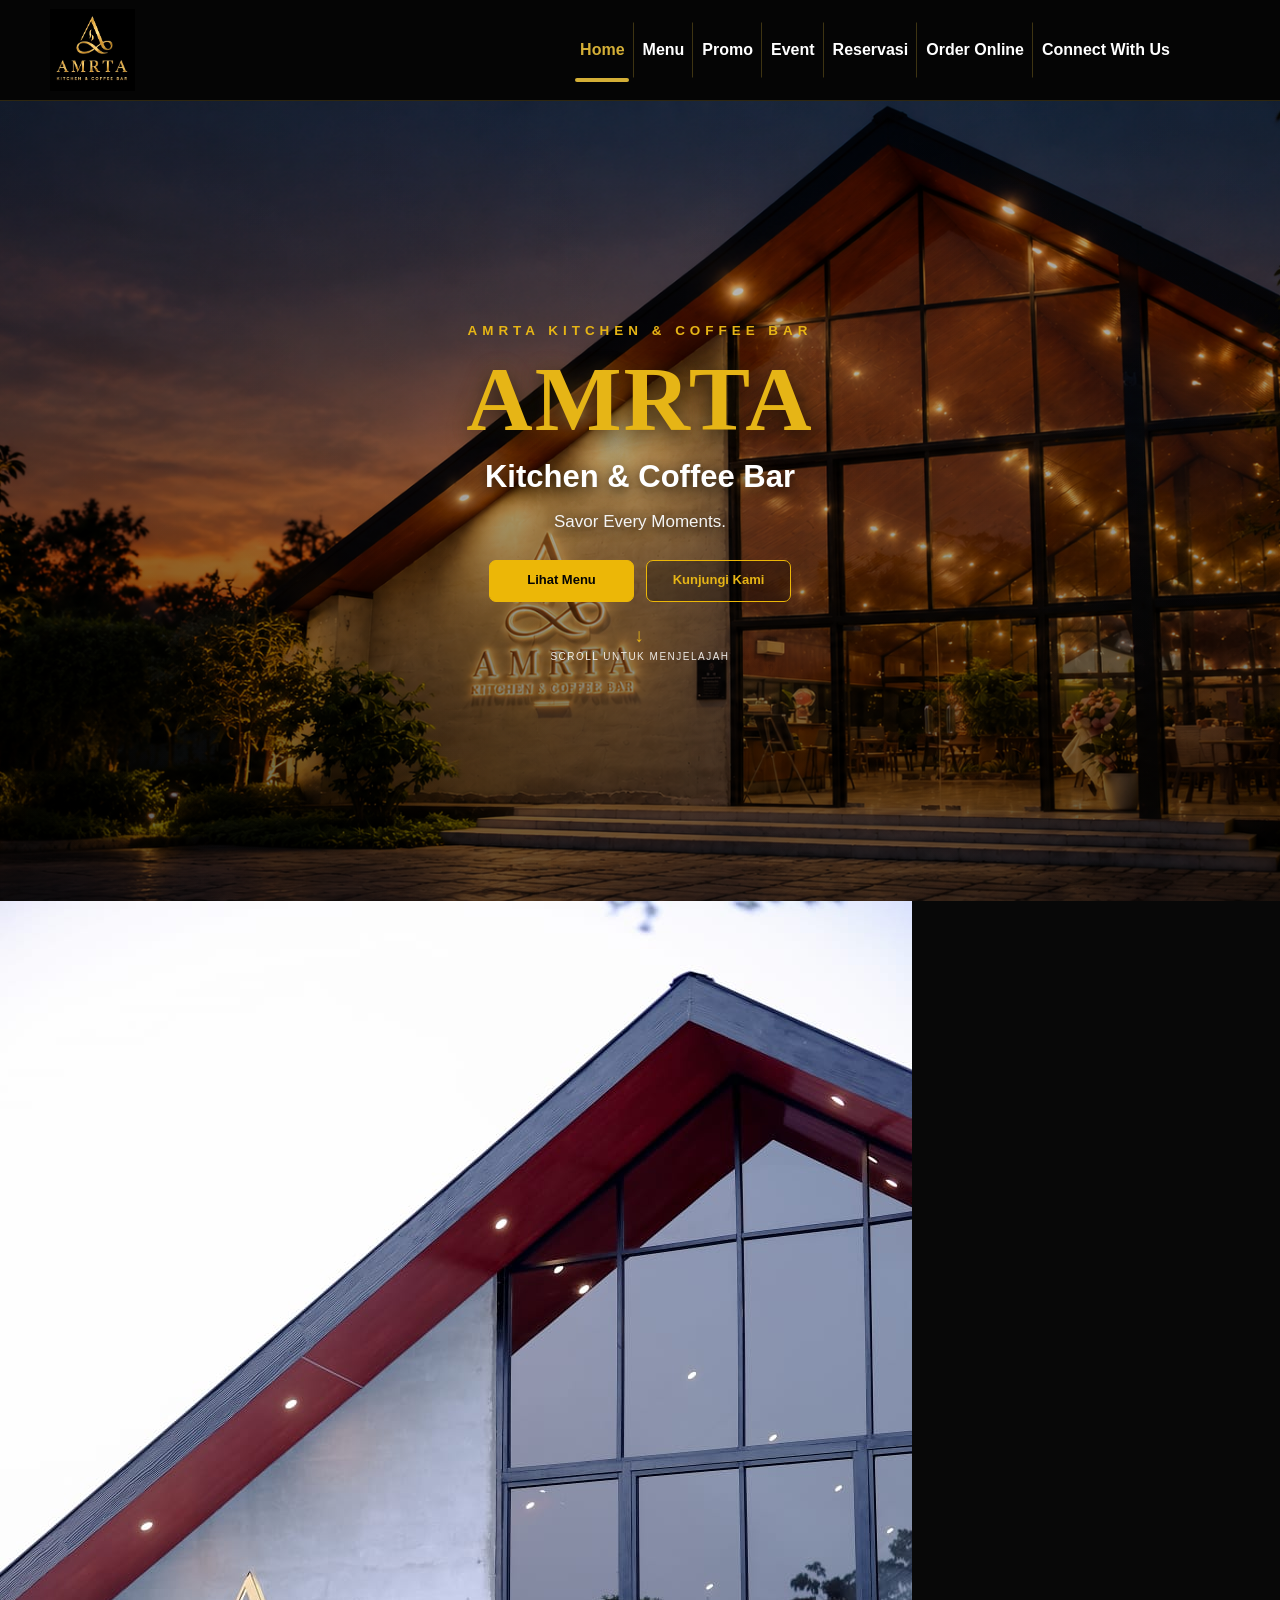
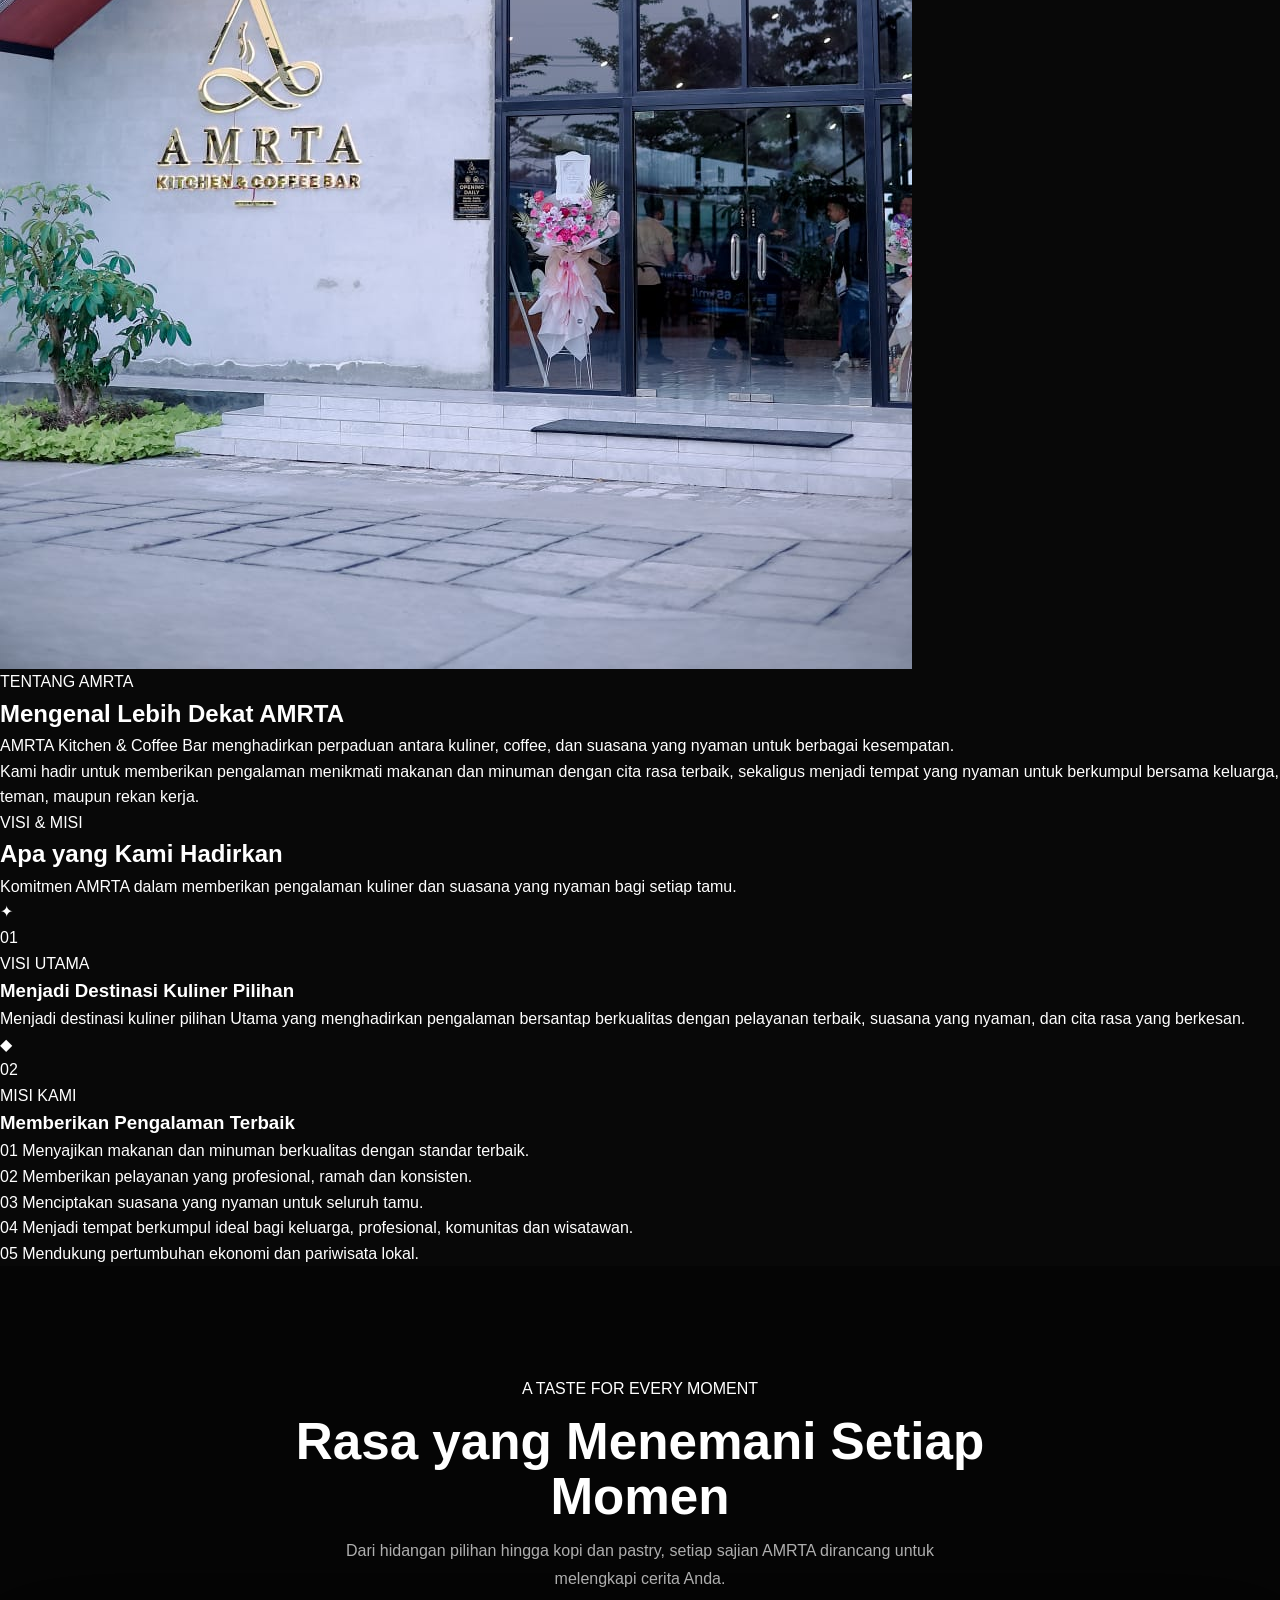
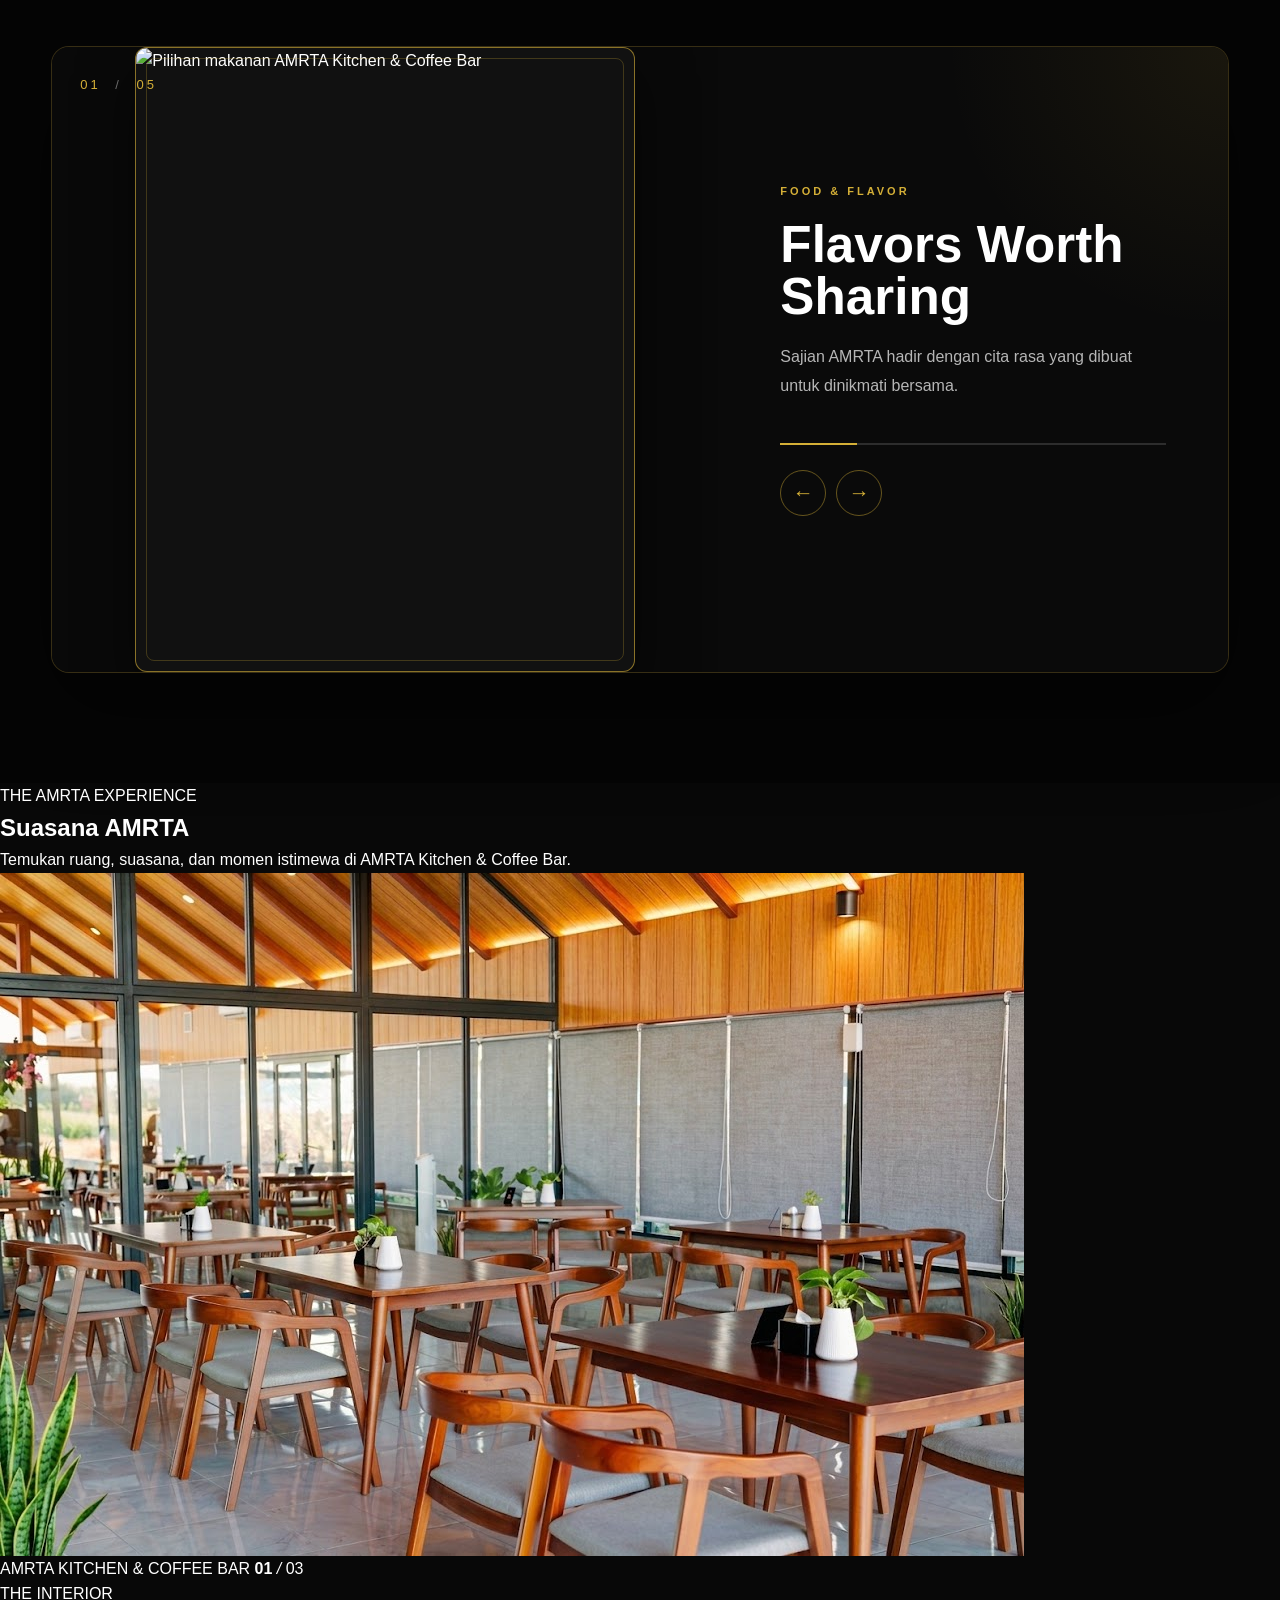
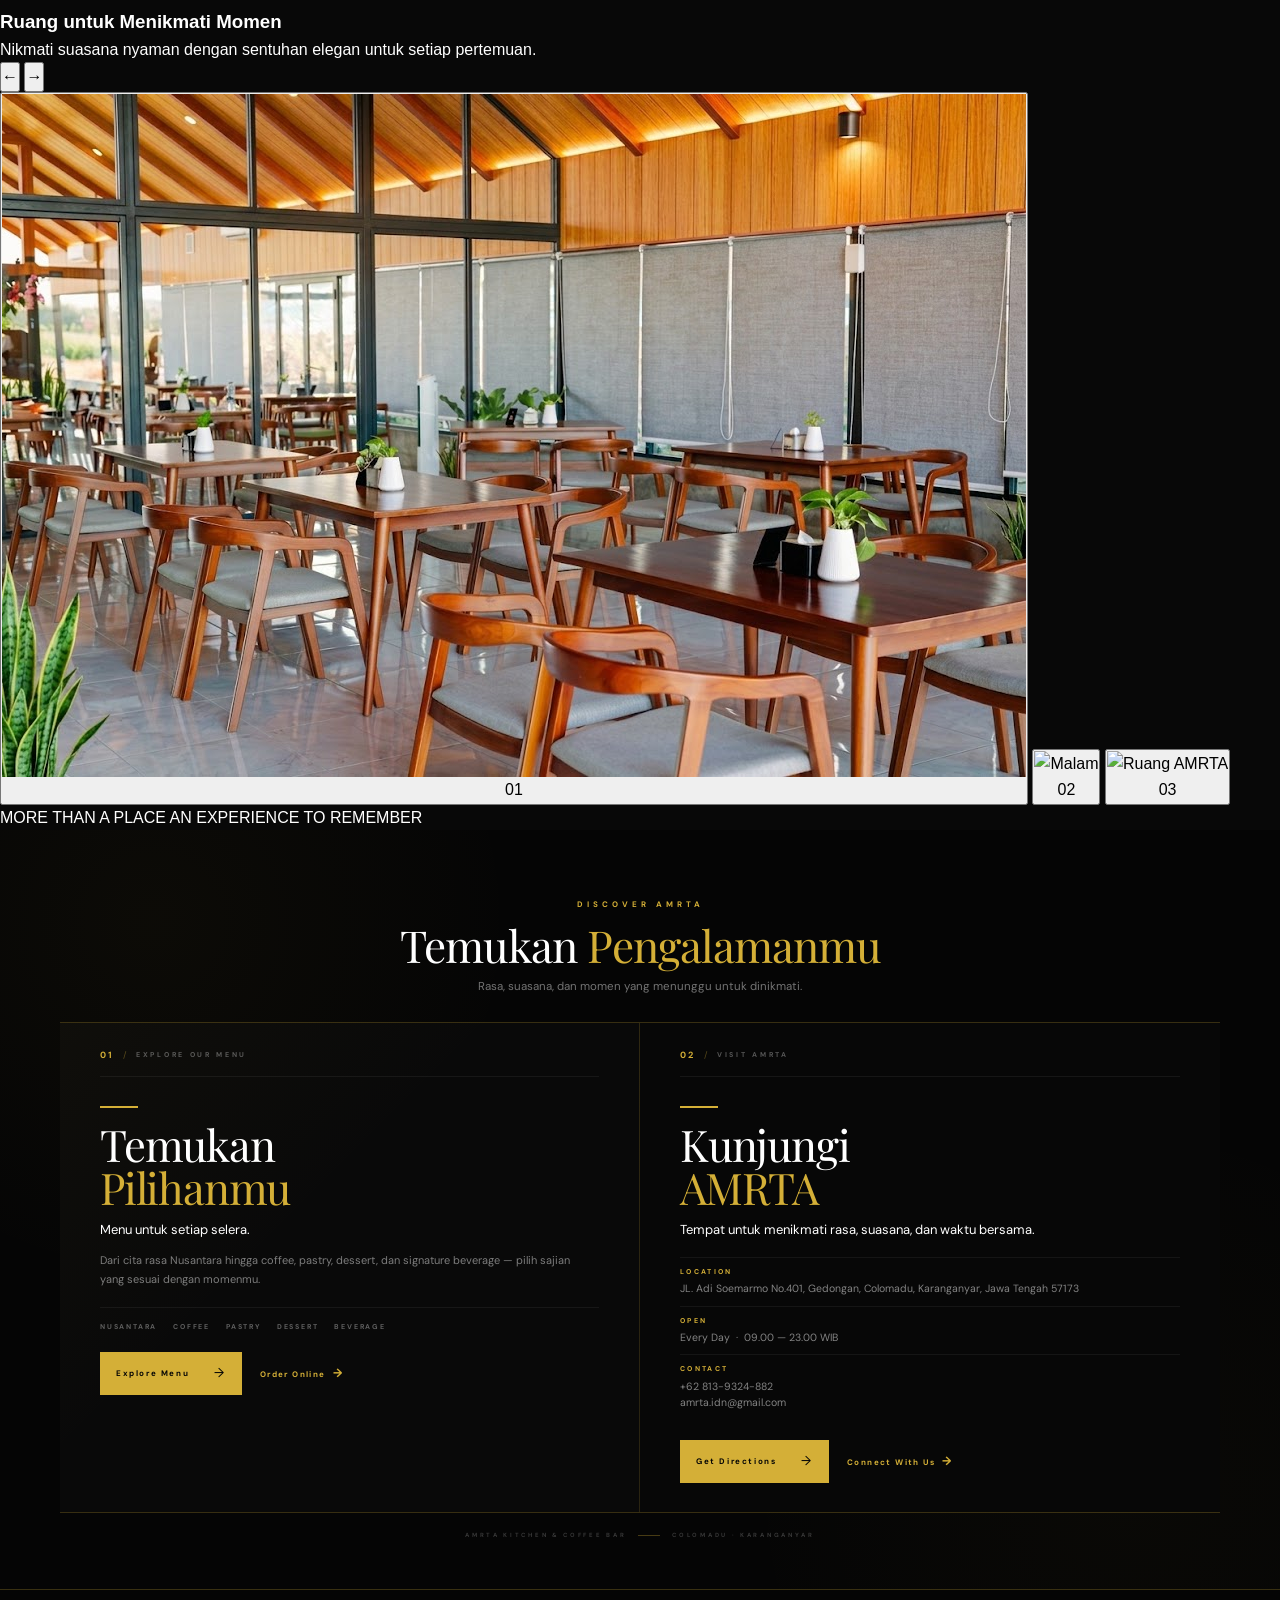
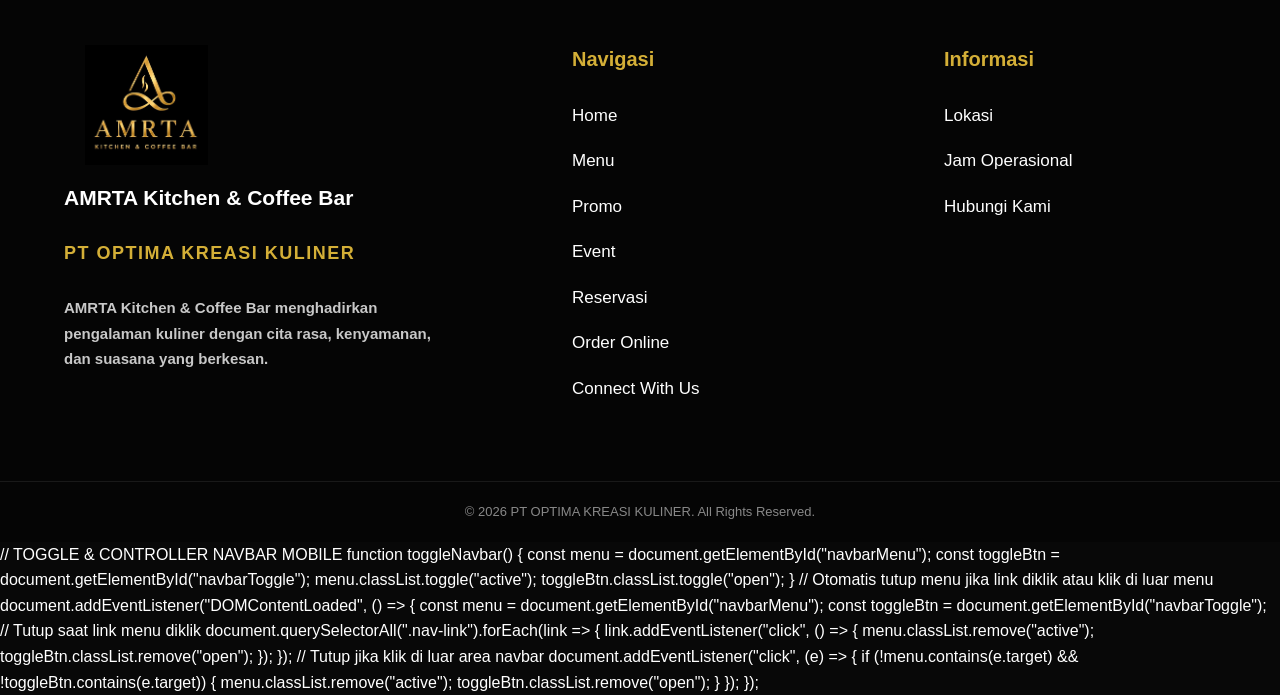
==== commit fe26e037: "Update index.html" ====
--- a/index.html
+++ b/index.html
@@ -886,186 +886,35 @@
     <!-- =========================
         JAVASCRIPT PERBAIKAN
     ========================== -->
-    <script>
-    // 1. TOGGLE NAVBAR MOBILE
-    function toggleNavbar() {
-        const menu = document.getElementById("navbarMenu");
-        menu.classList.toggle("active");
-    }
-
-    // 2. CAROUSEL TASTE CINEMATIC
-    document.addEventListener("DOMContentLoaded", () => {
-        const slides = [
-            {
-                image: "fullmakanan.jpeg",
-                label: "FOOD & FLAVOR",
-                title: "Flavors Worth Sharing",
-                text: "Sajian AMRTA hadir dengan cita rasa yang dibuat untuk dinikmati bersama."
-            },
-            {
-                image: "kitchenamrta.jpeg",
-                label: "FROM OUR KITCHEN",
-                title: "Crafted with Passion",
-                text: "Setiap hidangan dipersiapkan dengan perhatian pada rasa, detail, dan kualitas."
-            },
-            {
-                image: "gambarkopi03.jpeg",
-                label: "COFFEE BAR",
-                title: "Brewed for Every Moment",
-                text: "Temukan pilihan kopi dan minuman yang pas untuk memulai, menemani, atau menutup hari."
-            },
-            {
-                image: "lapis3.jpeg",
-                label: "PASTRY & BAKERY",
-                title: "Freshly Made, Beautifully Served",
-                text: "Pastry dan bakery AMRTA melengkapi momen santai dengan rasa yang hangat dan menyenangkan."
-            },
-            {
-                image: "gambar suasana.jpeg",
-                label: "THE AMRTA EXPERIENCE",
-                title: "Moments Made at AMRTA",
-                text: "Bukan hanya tentang rasa, tetapi tentang momen yang ingin Anda nikmati kembali."
-            }
-        ];
-
-        const image = document.getElementById("tasteCinematicImage");
-        const backdrop = document.querySelector(".taste-cinematic-backdrop");
-        const current = document.getElementById("tasteCinematicCurrent");
-        const label = document.getElementById("tasteCinematicLabel");
-        const title = document.getElementById("tasteCinematicTitle");
-        const text = document.getElementById("tasteCinematicText");
-        const progress = document.getElementById("tasteCinematicProgress");
-        const dotsWrap = document.getElementById("tasteCinematicDots");
-        const prev = document.getElementById("tasteCinematicPrev");
-        const next = document.getElementById("tasteCinematicNext");
-
-        if (!image || !backdrop || !dotsWrap) return;
-
-        let index = 0;
-        let timer;
-
-        slides.forEach((_, i) => {
-            const dot = document.createElement("button");
-            dot.type = "button";
-            dot.setAttribute("aria-label", `Tampilkan slide ${i + 1}`);
-            dot.addEventListener("click", () => {
-                index = i;
-                render();
-                restart();
-            });
-            dotsWrap.appendChild(dot);
-        });
-
-        function render(){
-            const item = slides[index];
-
-            image.style.opacity = "0";
-            image.style.transform = "scale(1.025)";
-
-            setTimeout(() => {
-                image.src = item.image;
-                image.alt = item.title;
-                backdrop.style.backgroundImage = `url("${item.image}")`;
-
-                label.innerHTML = item.label;
-                title.textContent = item.title;
-                text.textContent = item.text;
-                current.textContent = String(index + 1).padStart(2, "0");
-                progress.style.width = `${((index + 1) / slides.length) * 100}%`;
-
-                [...dotsWrap.children].forEach((dot, dotIndex) => {
-                    dot.classList.toggle("active", dotIndex === index);
-                });
-
-                image.style.opacity = "1";
-                image.style.transform = "scale(1)";
-            }, 180);
-        }
-
-        function goNext(){
-            index = (index + 1) % slides.length;
-            render();
-        }
-
-        function goPrev(){
-            index = (index - 1 + slides.length) % slides.length;
-            render();
-        }
-
-        function restart(){
-            clearInterval(timer);
-            timer = setInterval(goNext, 6500);
-        }
-
-        next?.addEventListener("click", () => { goNext(); restart(); });
-        prev?.addEventListener("click", () => { goPrev(); restart(); });
-
-        render();
-        restart();
-    });
-
-    // 3. AMBIENCE GALLERY (SUASANA AMRTA)
-    document.addEventListener("DOMContentLoaded", () => {
-        const ambienceData = [
-            {
-                image: "interior10.jpg",
-                label: "THE INTERIOR",
-                title: "Ruang untuk Menikmati Momen",
-                desc: "Nikmati suasana nyaman dengan sentuhan elegan untuk setiap pertemuan."
-            },
-            {
-                image: "malam.jpeg",
-                label: "NIGHT AMBIENCE",
-                title: "Suasana Malam yang Hangat",
-                desc: "Pencahayaan syahdu dan hangat untuk menemani obrolan malam Anda."
-            },
-            {
-                image: "amrtabaru.png",
-                label: "MODERN SPACE",
-                title: "Desain Arsitektur Modern",
-                desc: "Perpaduan konsep estetis dan kenyamanan ruang untuk seluruh tamu."
-            }
-        ];
-
-        let index = 0;
-        const mainImg = document.getElementById("ambienceMainImage");
-        const labelEl = document.getElementById("ambienceGalleryLabel");
-        const titleEl = document.getElementById("ambienceGalleryTitle");
-        const descEl = document.getElementById("ambienceGalleryDescription");
-        const currentEl = document.getElementById("ambienceGalleryCurrent");
-        const progressEl = document.getElementById("ambienceGalleryProgress");
-        const prevBtn = document.getElementById("ambienceGalleryPrev");
-        const nextBtn = document.getElementById("ambienceGalleryNext");
-        const thumbs = document.querySelectorAll(".ambience-gallery-thumb");
-
-        if (!mainImg) return;
-
-        function updateGallery(newIndex) {
-            index = (newIndex + ambienceData.length) % ambienceData.length;
-            const item = ambienceData[index];
-
-            mainImg.src = item.image;
-            labelEl.textContent = item.label;
-            titleEl.textContent = item.title;
-            descEl.textContent = item.desc;
-            currentEl.textContent = String(index + 1).padStart(2, "0");
-            
-            if (progressEl) {
-                progressEl.style.width = `${((index + 1) / ambienceData.length) * 100}%`;
-            }
-
-            thumbs.forEach((thumb, i) => {
-                thumb.classList.toggle("active", i === index);
-            });
-        }
-
-        prevBtn?.addEventListener("click", () => updateGallery(index - 1));
-        nextBtn?.addEventListener("click", () => updateGallery(index + 1));
-
-        thumbs.forEach((thumb, i) => {
-            thumb.addEventListener("click", () => updateGallery(i));
+    // TOGGLE & CONTROLLER NAVBAR MOBILE
+function toggleNavbar() {
+    const menu = document.getElementById("navbarMenu");
+    const toggleBtn = document.getElementById("navbarToggle");
+
+    menu.classList.toggle("active");
+    toggleBtn.classList.toggle("open");
+}
+
+// Otomatis tutup menu jika link diklik atau klik di luar menu
+document.addEventListener("DOMContentLoaded", () => {
+    const menu = document.getElementById("navbarMenu");
+    const toggleBtn = document.getElementById("navbarToggle");
+
+    // Tutup saat link menu diklik
+    document.querySelectorAll(".nav-link").forEach(link => {
+        link.addEventListener("click", () => {
+            menu.classList.remove("active");
+            toggleBtn.classList.remove("open");
         });
     });
-    </script>
+
+    // Tutup jika klik di luar area navbar
+    document.addEventListener("click", (e) => {
+        if (!menu.contains(e.target) && !toggleBtn.contains(e.target)) {
+            menu.classList.remove("active");
+            toggleBtn.classList.remove("open");
+        }
+    });
+});
 </body>
 </html>
--- a/style.css
+++ b/style.css
@@ -71,115 +71,134 @@
 
 
 /* =========================================================
-   2. NAVBAR
-   ========================================================= */
-
-.navbar {
-    position: relative;
+   NAVBAR RESPONSIF & MOBILE MENU (FIXED)
+========================================================= */
+.main-navbar {
+    position: sticky;
+    top: 0;
     z-index: 1000;
-    width: 100%;
-    height: var(--nav-height);
-    background: rgba(5, 5, 5, 0.97);
-    border-bottom: 1px solid rgba(212, 173, 40, 0.22);
-}
-
-.nav-container {
-    width: min(92%, var(--container));
-    height: 100%;
-    margin-inline: auto;
-
+    background: #050505;
+    border-bottom: 1px solid rgba(212, 175, 55, 0.2);
+}
+
+.navbar-container {
+    width: min(1180px, 92%);
+    margin: 0 auto;
     display: flex;
     align-items: center;
     justify-content: space-between;
-    gap: 40px;
-}
-
-.brand {
-    width: 150px;
-    height: 100%;
-    flex: 0 0 150px;
-
+    padding: 15px 0;
+    position: relative;
+}
+
+.navbar-logo img {
+    height: 40px;
+    display: block;
+}
+
+.navbar-menu {
     display: flex;
+    gap: 24px;
     align-items: center;
-    justify-content: flex-start;
-}
-
-.brand img {
-    width: 135px;
-    height: 88px;
-    object-fit: contain;
-    object-position: center;
-}
-
-.nav-menu {
-    display: flex;
-    align-items: center;
-    justify-content: flex-end;
-    gap: 44px;
-}
-
-.nav-menu a {
-    position: relative;
-    display: inline-flex;
-    align-items: center;
-
-    height: 100px;
-    color: var(--white);
-
-    font-size: 18px;
-    font-weight: 600;
-    letter-spacing: 0.1px;
-
-    transition:
-        color 0.25s ease,
-        transform 0.25s ease;
-}
-
-.nav-menu a::after {
-    content: "";
-    position: absolute;
-    left: 0;
-    right: 0;
-    bottom: 23px;
-
-    width: 0;
-    height: 3px;
-    margin-inline: auto;
-
-    background: var(--gold);
-    border-radius: 10px;
-
-    transition: width 0.25s ease;
-}
-
-.nav-menu a:hover {
-    color: var(--gold-light);
-    transform: translateY(-1px);
-}
-
-.nav-menu a:hover::after,
-.nav-menu a.active::after {
-    width: 34px;
-}
-
-.nav-menu a.active {
-    color: var(--gold-light);
-}
-
-.menu-toggle {
+}
+
+.nav-link {
+    color: rgba(255, 255, 255, 0.8);
+    text-decoration: none;
+    font-size: 14px;
+    transition: color 0.3s ease;
+}
+
+.nav-link.active, 
+.nav-link:hover {
+    color: #d4af37;
+}
+
+/* Tombol Hamburger */
+.navbar-toggle {
     display: none;
-
-    width: 44px;
-    height: 44px;
-
-    border: 1px solid var(--gold);
-    border-radius: 8px;
-
+    flex-direction: column;
+    justify-content: space-between;
+    width: 28px;
+    height: 18px;
     background: transparent;
-    color: var(--gold-light);
+    border: none;
     cursor: pointer;
-}
-
+    padding: 0;
+    z-index: 1001;
+}
+
+.navbar-toggle span {
+    width: 100%;
+    height: 2px;
+    background: #d4af37;
+    border-radius: 2px;
+    transition: all 0.3s ease;
+    transform-origin: left center;
+}
+
+/* Mode Silang (X) saat aktif */
+.navbar-toggle.open span:nth-child(1) {
+    transform: rotate(45deg);
+}
+.navbar-toggle.open span:nth-child(2) {
+    opacity: 0;
+}
+.navbar-toggle.open span:nth-child(3) {
+    transform: rotate(-45deg);
+}
+
+/* =========================================================
+   TAMPILAN KHUSUS MOBILE (HANDPHONE)
+========================================================= */
+@media (max-width: 850px) {
+    .navbar-toggle {
+        display: flex;
+    }
+
+    .navbar-menu {
+        position: absolute;
+        top: 100%;
+        left: 0;
+        width: 100%;
+        background: #0a0a0a;
+        box-shadow: 0 20px 40px rgba(0, 0, 0, 0.9);
+        border-bottom: 1px solid rgba(212, 175, 55, 0.3);
+        
+        /* Layout Menu */
+        flex-direction: column;
+        align-items: stretch;
+        gap: 0;
+        padding: 10px 0;
+
+        /* Efek Animasi Buka/Tutup Smooth */
+        opacity: 0;
+        visibility: hidden;
+        transform: translateY(-10px);
+        transition: all 0.3s ease-in-out;
+        pointer-events: none;
+    }
+
+    .navbar-menu.active {
+        opacity: 1;
+        visibility: visible;
+        transform: translateY(0);
+        pointer-events: auto;
+    }
+
+    .nav-link {
+        padding: 14px 24px;
+        font-size: 13px;
+        letter-spacing: 1px;
+        text-transform: uppercase;
+        border-bottom: 1px solid rgba(255, 255, 255, 0.05);
+        display: block;
+    }
+
+    .nav-link:last-child {
+        border-bottom: none;
+    }
+}
 
 /* =========================================================
    3. HOME - HERO
@@ -9631,4 +9650,4 @@
         display: flex !important;
     }
 
-}+}
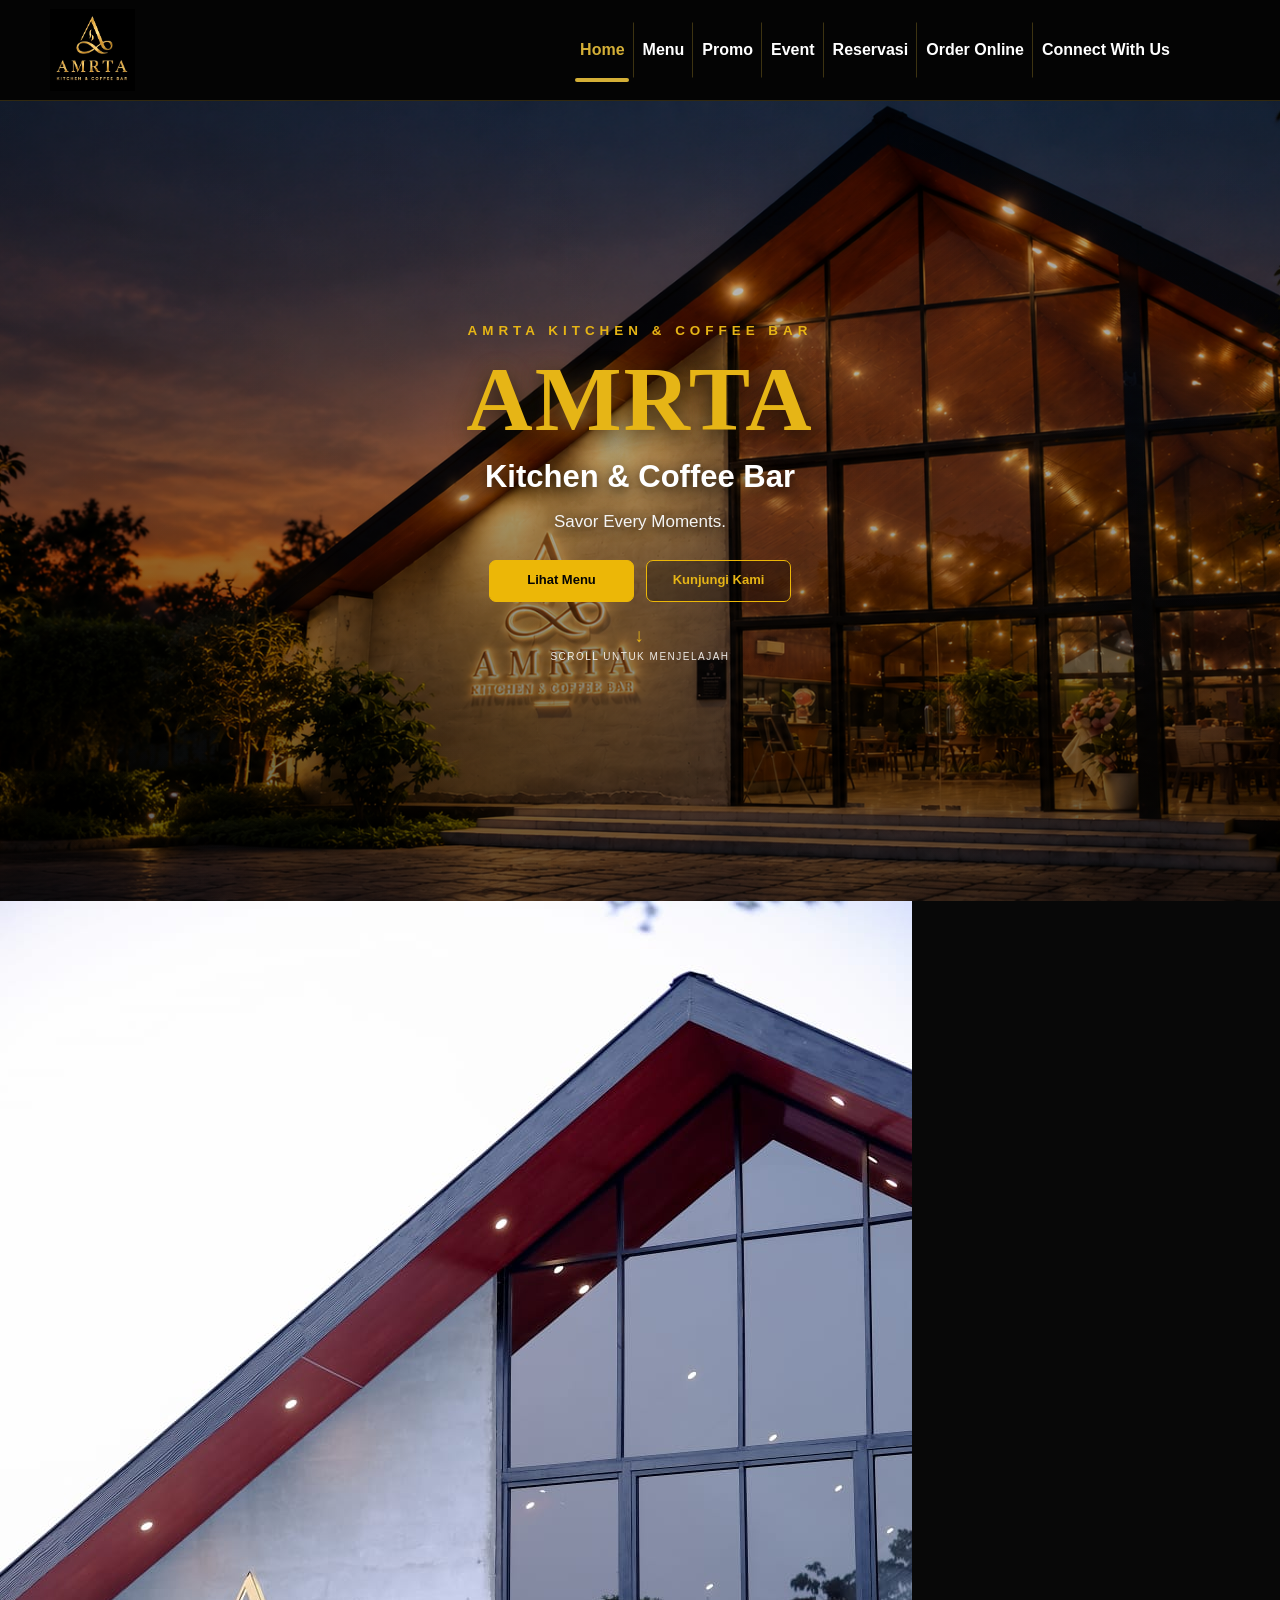
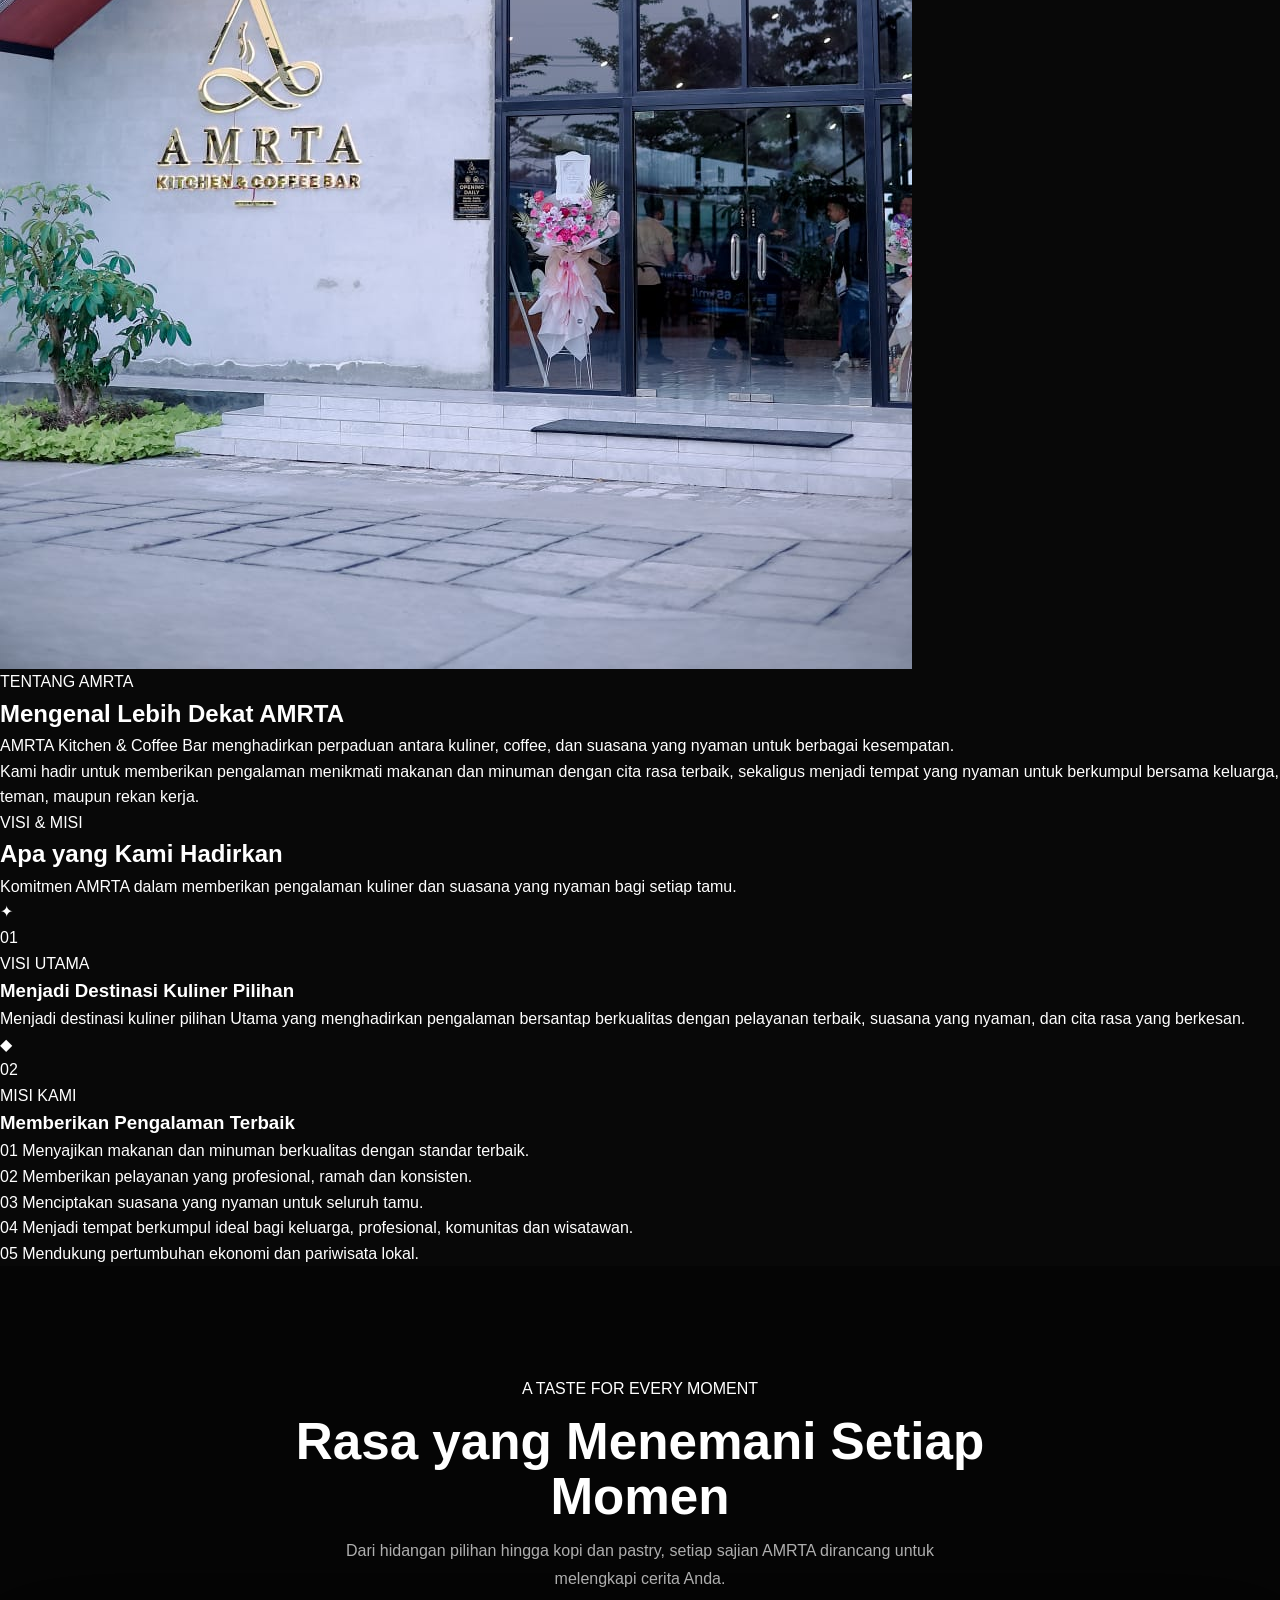
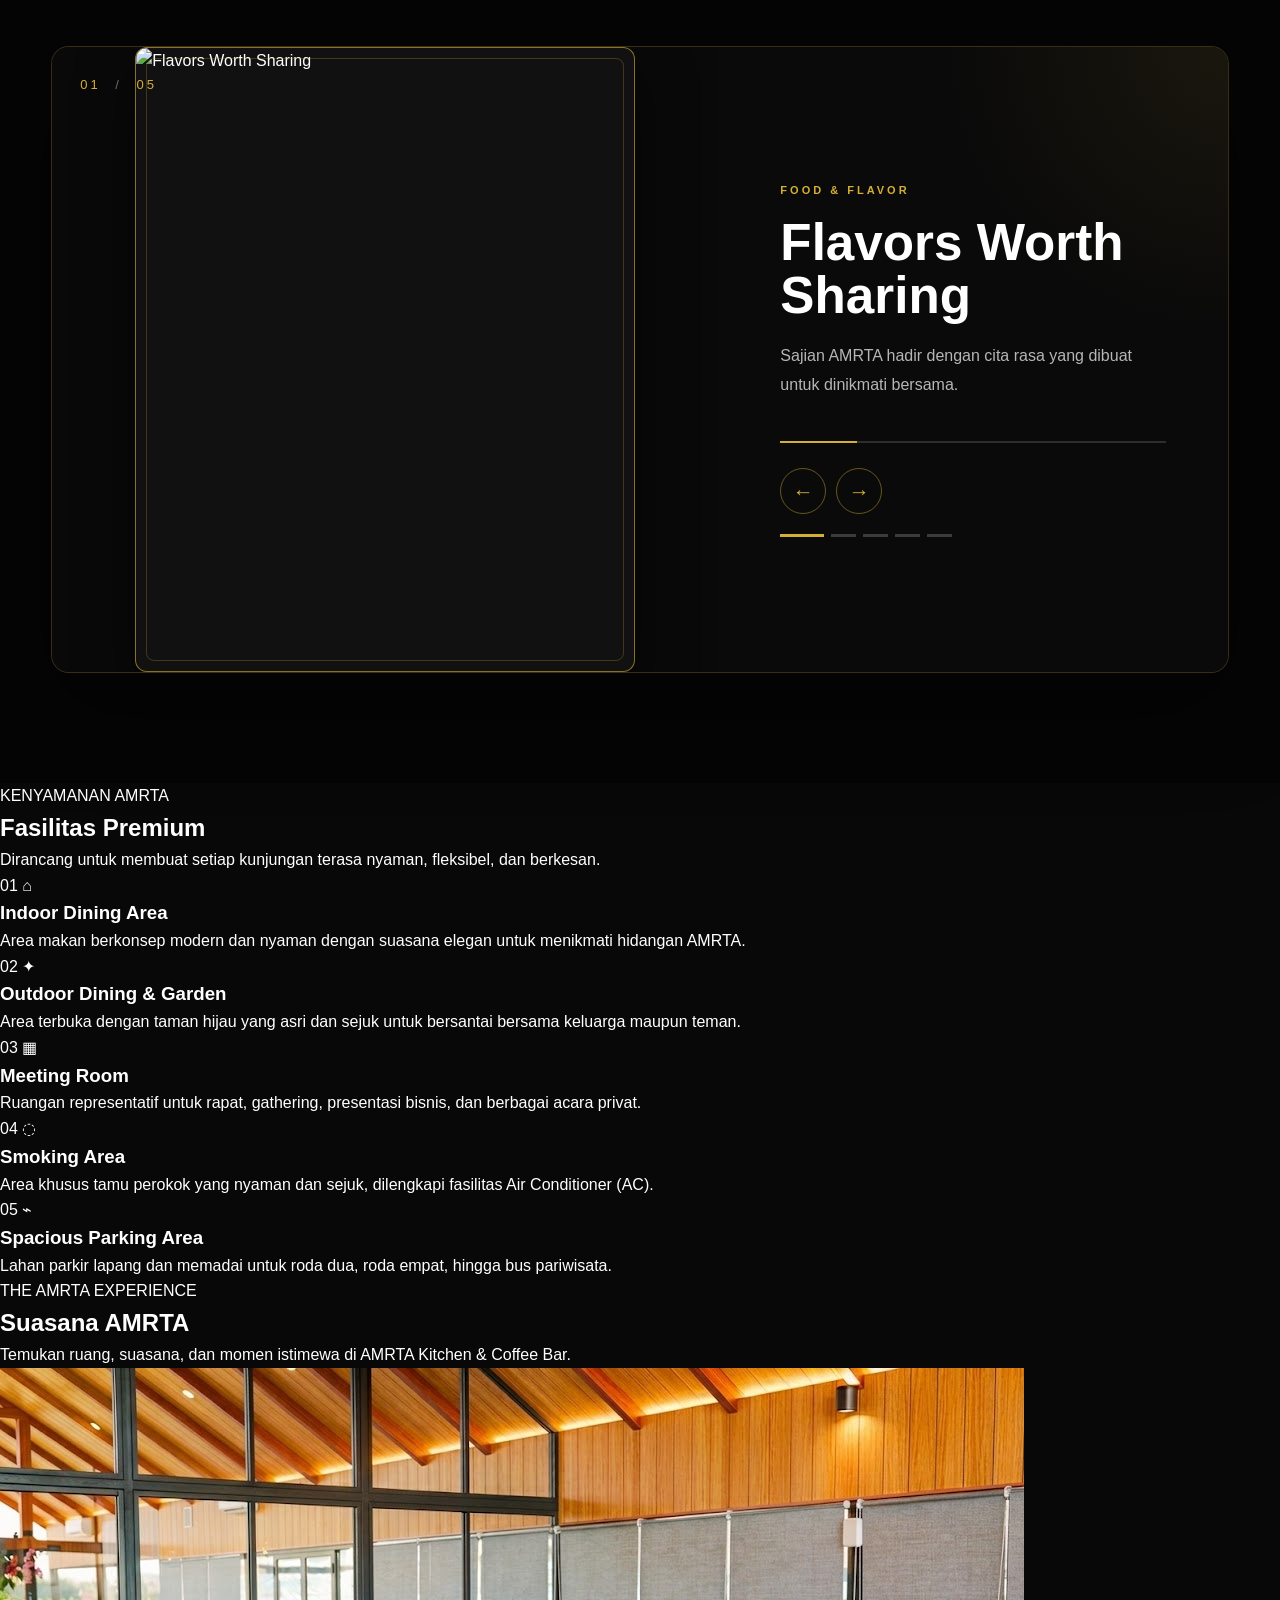
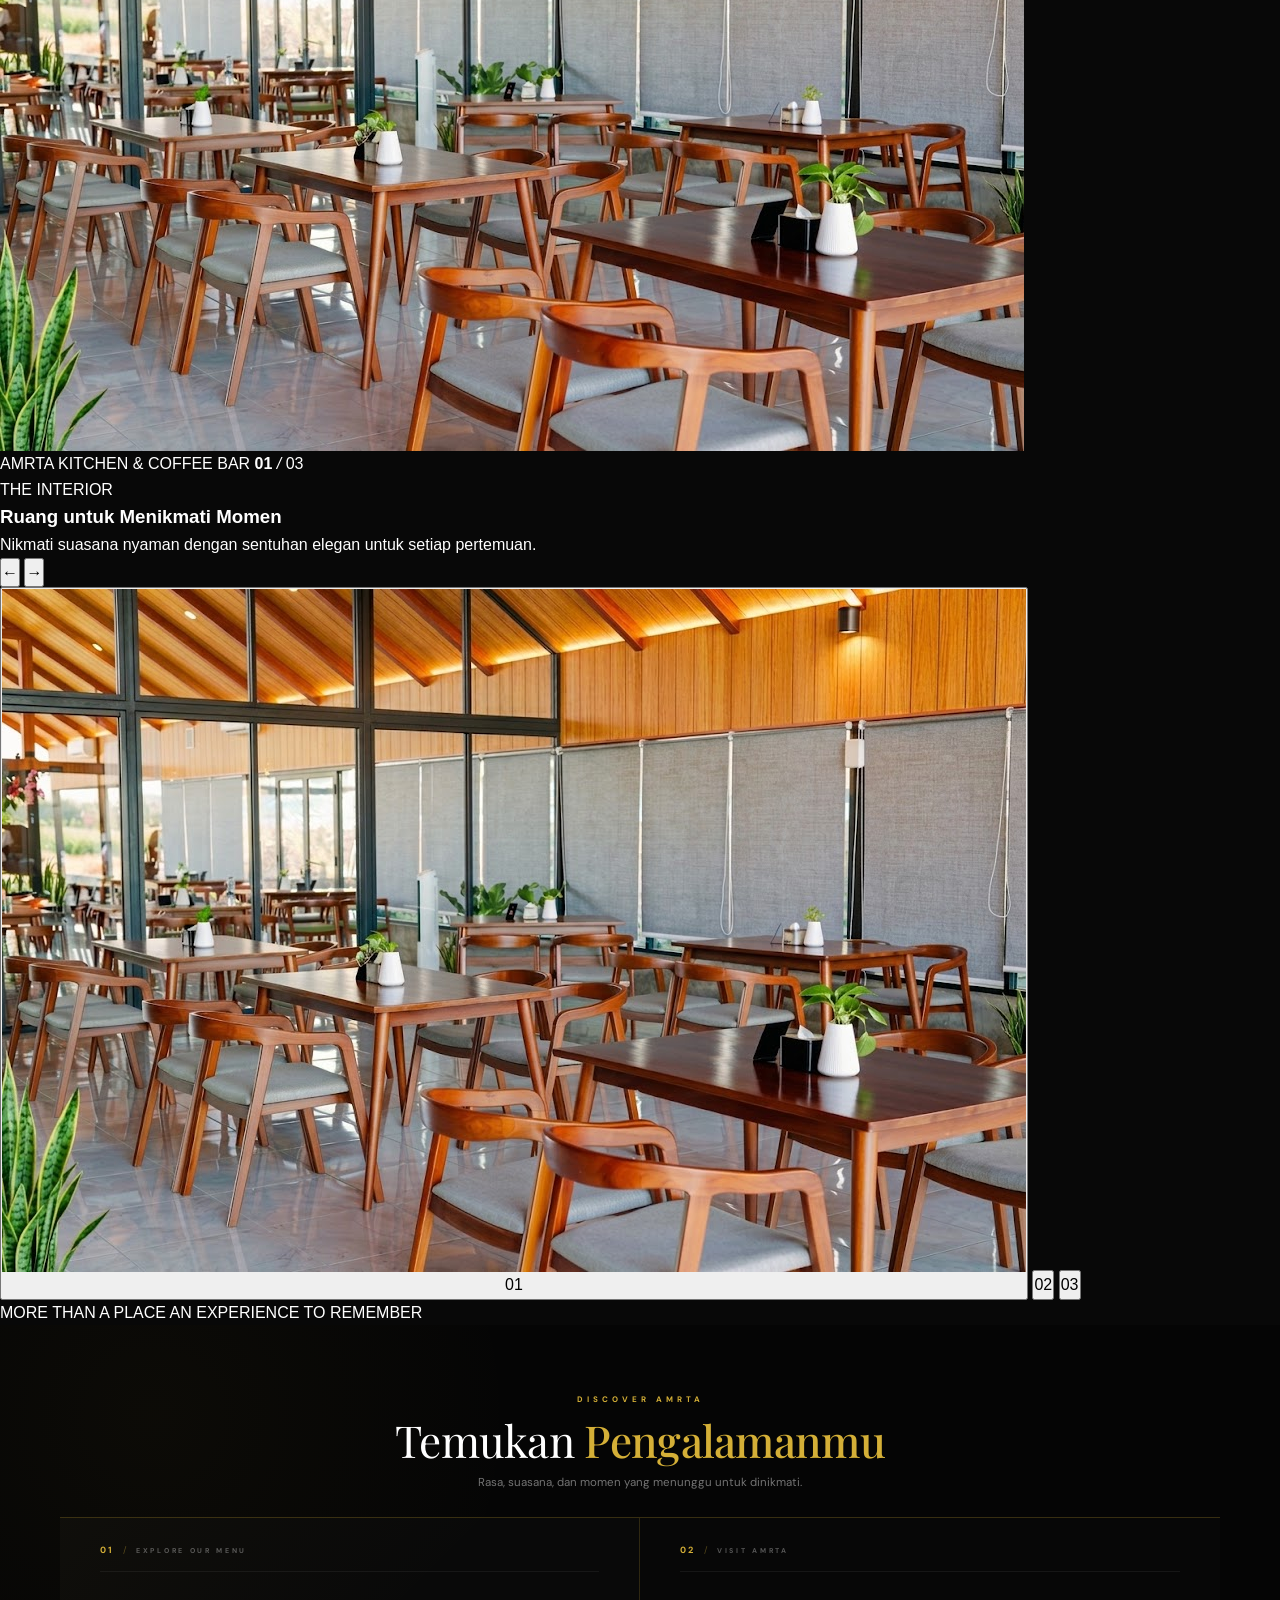
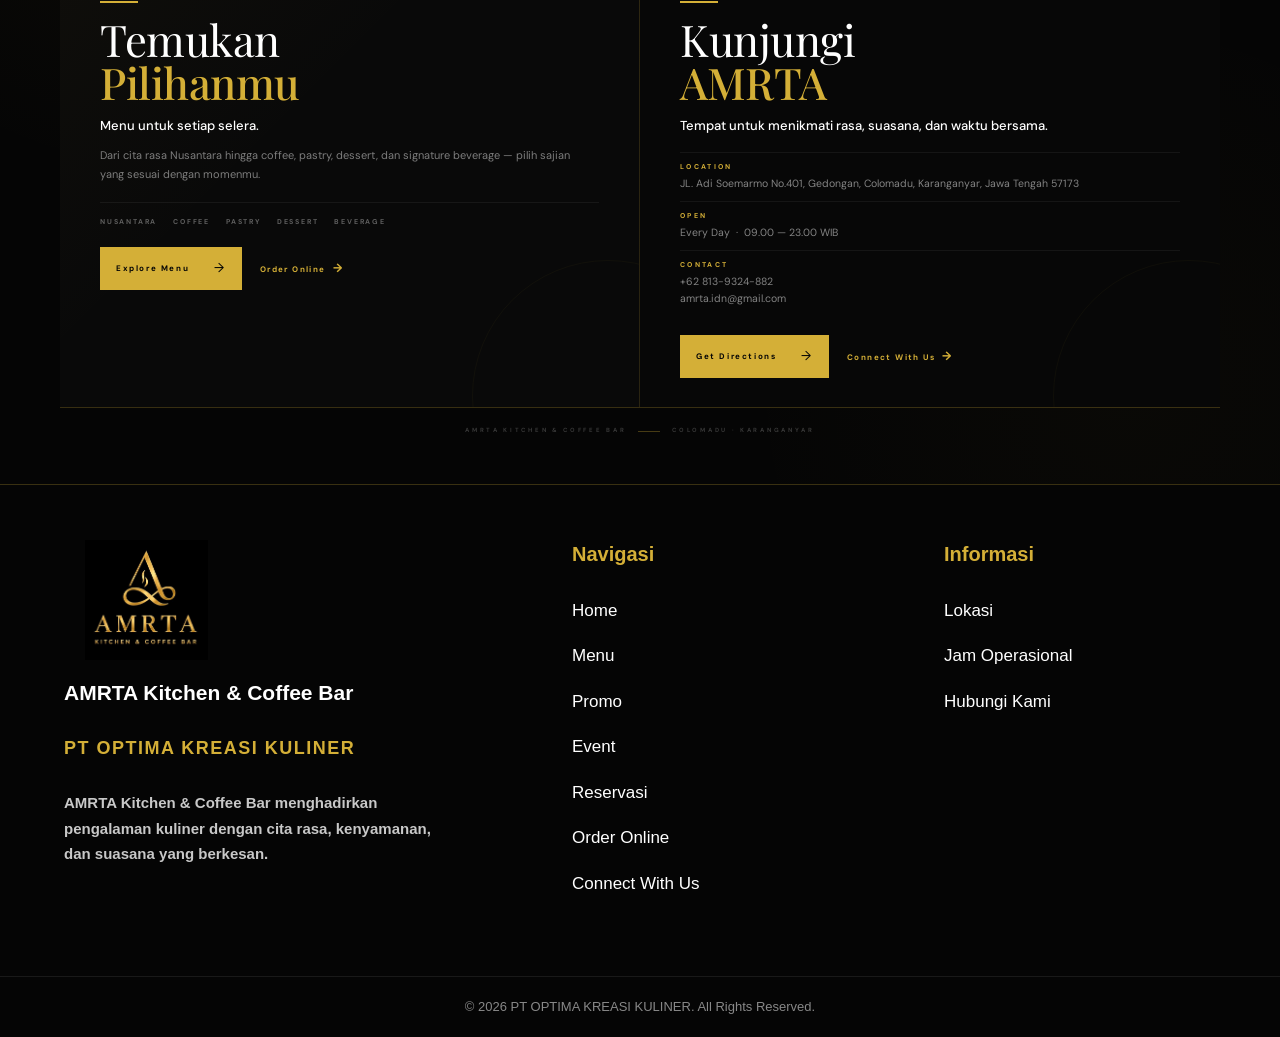
==== commit c869e786: "Update index.html" ====
--- a/index.html
+++ b/index.html
@@ -13,620 +13,773 @@
 
     <link rel="stylesheet" href="style.css">
 
-    <!-- FONT POLISH -->
-    <link rel="preconnect" href="https://fonts.googleapis.com">
-    <link rel="preconnect" href="https://fonts.gstatic.com" crossorigin>
-    <link href="https://fonts.googleapis.com/css2?family=DM+Sans:wght@400;500;600;700&family=Playfair+Display:wght@400;500;600&display=swap" rel="stylesheet">
-
-    <style>
-    /* =========================================================
-       NAVBAR RESPONSIF & MOBILE MENU
-    ========================================================= */
-    .main-navbar {
-        position: sticky;
-        top: 0;
-        z-index: 1000;
-        background: #050505;
-        border-bottom: 1px solid rgba(212,175,55,0.2);
-    }
-    .navbar-container {
-        width: min(1180px, 92%);
-        margin: 0 auto;
-        display: flex;
-        align-items: center;
-        justify-content: space-between;
-        padding: 15px 0;
-    }
-    .navbar-logo img {
-        height: 40px;
-        display: block;
-    }
-    .navbar-menu {
-        display: flex;
-        gap: 24px;
-    }
-    .nav-link {
-        color: rgba(255,255,255,0.8);
-        text-decoration: none;
-        font-size: 14px;
-        transition: color 0.3s;
-    }
-    .nav-link.active, .nav-link:hover {
-        color: #d4af37;
-    }
-    .navbar-toggle {
-        display: none;
-        flex-direction: column;
-        gap: 5px;
-        background: transparent;
-        border: none;
-        cursor: pointer;
-        padding: 5px;
-    }
-    .navbar-toggle span {
-        width: 25px;
-        height: 2px;
-        background: #d4af37;
-        transition: 0.3s;
-    }
-
-    @media (max-width: 850px) {
-        .navbar-toggle {
-            display: flex;
-        }
-        .navbar-menu {
-            position: absolute;
-            top: 100%;
-            left: 0;
-            right: 0;
-            background: #0a0a0a;
-            flex-direction: column;
-            padding: 20px;
-            gap: 16px;
-            border-bottom: 1px solid rgba(212,175,55,0.2);
-            display: none;
-        }
-        .navbar-menu.active {
-            display: flex;
-        }
-    }
-
-    /* =========================================================
-       TASTE FOR EVERY MOMENT & CAROUSEL
-    ========================================================= */
-    .taste-like-ambience-section .ambience-carousel-track {
-        align-items: stretch;
-    }
+
+
+<style>
+/* TASTE FOR EVERY MOMENT — dibuat mengikuti tampilan kartu Suasana AMRTA */
+.taste-like-ambience-section .ambience-carousel-track {
+    align-items: stretch;
+}
+
+.taste-like-ambience-section .ambience-card {
+    flex: 0 0 360px;
+    height: 620px;
+}
+
+.taste-like-ambience-section .ambience-card img {
+    object-fit: cover;
+    object-position: center;
+}
+
+@media (max-width: 900px) {
     .taste-like-ambience-section .ambience-card {
-        flex: 0 0 360px;
-        height: 620px;
-    }
-    .taste-like-ambience-section .ambience-card img {
-        object-fit: cover;
-        object-position: center;
-    }
-
-    @media (max-width: 900px) {
-        .taste-like-ambience-section .ambience-card {
-            flex-basis: 320px;
-            height: 560px;
-        }
-    }
-    @media (max-width: 600px) {
-        .taste-like-ambience-section .ambience-card {
-            flex-basis: 82vw;
-            height: 520px;
-        }
-    }
-
+        flex-basis: 320px;
+        height: 560px;
+    }
+}
+
+@media (max-width: 600px) {
+    .taste-like-ambience-section .ambience-card {
+        flex-basis: 82vw;
+        height: 520px;
+    }
+}
+</style>
+
+<style>
+/* =========================================================
+   CINEMATIC TASTE CAROUSEL — AMRTA
+========================================================= */
+
+.taste-cinematic-section{
+    padding:110px 0;
+    background:#050505;
+    color:#fff;
+}
+
+.taste-cinematic-container{
+    width:min(1180px,92%);
+    margin:0 auto;
+}
+
+.taste-cinematic-heading{
+    text-align:center;
+    max-width:760px;
+    margin:0 auto 52px;
+}
+
+.taste-cinematic-heading .section-eyebrow{
+    margin-bottom:12px;
+}
+
+.taste-cinematic-heading h2{
+    margin:0 0 12px;
+    color:#fff;
+    font-size:clamp(32px,4vw,52px);
+    line-height:1.08;
+}
+
+.taste-cinematic-heading > p:last-child{
+    margin:0 auto;
+    max-width:650px;
+    color:rgba(255,255,255,.68);
+    line-height:1.8;
+}
+
+.taste-cinematic{
+    display:grid;
+    grid-template-columns:minmax(0,1.02fr) minmax(330px,.78fr);
+    min-height:610px;
+    overflow:hidden;
+    border:1px solid rgba(212,175,55,.22);
+    border-radius:18px;
+    background:#0a0a0a;
+    box-shadow:0 35px 90px rgba(0,0,0,.5);
+}
+
+.taste-cinematic-media{
+    position:relative;
+    min-height:610px;
+    overflow:hidden;
+    display:flex;
+    align-items:center;
+    justify-content:center;
+    background:#090909;
+}
+
+.taste-cinematic-backdrop{
+    position:absolute;
+    inset:-35px;
+    background-image:url("makanan.jpeg");
+    background-size:cover;
+    background-position:center;
+    filter:blur(28px);
+    transform:scale(1.12);
+    opacity:.25;
+}
+
+.taste-cinematic-frame{
+    position:relative;
+    z-index:2;
+    width:min(76%,500px);
+    aspect-ratio:4/5;
+    overflow:hidden;
+    border:1px solid rgba(212,175,55,.62);
+    border-radius:12px;
+    background:#111;
+    box-shadow:0 24px 55px rgba(0,0,0,.55);
+}
+
+.taste-cinematic-frame::after{
+    content:"";
+    position:absolute;
+    inset:10px;
+    border:1px solid rgba(212,175,55,.25);
+    border-radius:8px;
+    pointer-events:none;
+}
+
+.taste-cinematic-frame img{
+    width:100%;
+    height:100%;
+    display:block;
+    object-fit:cover;
+    object-position:center;
+    transition:opacity .45s ease, transform .65s ease;
+}
+
+.taste-cinematic-index{
+    position:absolute;
+    z-index:3;
+    left:28px;
+    top:28px;
+    color:#d4af37;
+    font-size:13px;
+    letter-spacing:3px;
+}
+
+.taste-cinematic-divider{
+    margin:0 8px;
+    color:rgba(255,255,255,.4);
+}
+
+.taste-cinematic-content{
+    display:flex;
+    flex-direction:column;
+    justify-content:center;
+    padding:70px 62px;
+    background:
+        radial-gradient(circle at 100% 0%,rgba(212,175,55,.08),transparent 35%),
+        #0a0a0a;
+}
+
+.taste-cinematic-label{
+    display:inline-block;
+    color:#d4af37;
+    font-size:11px;
+    font-weight:700;
+    letter-spacing:3px;
+    margin-bottom:18px;
+}
+
+.taste-cinematic-content h3{
+    margin:0 0 20px;
+    color:#fff;
+    font-size:clamp(34px,4vw,56px);
+    line-height:1.02;
+    font-weight:600;
+}
+
+.taste-cinematic-content p{
+    margin:0;
+    max-width:470px;
+    color:rgba(255,255,255,.7);
+    font-size:16px;
+    line-height:1.8;
+}
+
+.taste-cinematic-progress{
+    width:100%;
+    height:2px;
+    margin:42px 0 25px;
+    background:rgba(255,255,255,.14);
+    overflow:hidden;
+}
+
+.taste-cinematic-progress span{
+    display:block;
+    width:20%;
+    height:100%;
+    background:#d4af37;
+    transition:width .45s ease;
+}
+
+.taste-cinematic-controls{
+    display:flex;
+    gap:10px;
+}
+
+.taste-cinematic-controls button{
+    width:46px;
+    height:46px;
+    border:1px solid rgba(212,175,55,.45);
+    border-radius:50%;
+    background:transparent;
+    color:#d4af37;
+    font-size:21px;
+    cursor:pointer;
+    transition:.25s ease;
+}
+
+.taste-cinematic-controls button:hover{
+    background:#d4af37;
+    color:#050505;
+}
+
+.taste-cinematic-dots{
+    display:flex;
+    gap:7px;
+    margin-top:20px;
+}
+
+.taste-cinematic-dots button{
+    width:25px;
+    height:3px;
+    padding:0;
+    border:0;
+    background:rgba(255,255,255,.2);
+    cursor:pointer;
+    transition:.3s ease;
+}
+
+.taste-cinematic-dots button.active{
+    width:44px;
+    background:#d4af37;
+}
+
+@media(max-width:900px){
+    .taste-cinematic{
+        grid-template-columns:1fr;
+    }
+
+    .taste-cinematic-media{
+        min-height:570px;
+    }
+
+    .taste-cinematic-content{
+        padding:52px 42px 58px;
+    }
+}
+
+@media(max-width:600px){
     .taste-cinematic-section{
-        padding:110px 0;
-        background:#050505;
-        color:#fff;
-    }
-    .taste-cinematic-container{
-        width:min(1180px,92%);
-        margin:0 auto;
-    }
+        padding:78px 0;
+    }
+
     .taste-cinematic-heading{
-        text-align:center;
-        max-width:760px;
-        margin:0 auto 52px;
-    }
-    .taste-cinematic-heading .section-eyebrow{
-        margin-bottom:12px;
-    }
-    .taste-cinematic-heading h2{
-        margin:0 0 12px;
-        color:#fff;
-        font-size:clamp(32px,4vw,52px);
-        line-height:1.08;
-    }
-    .taste-cinematic-heading > p:last-child{
-        margin:0 auto;
-        max-width:650px;
-        color:rgba(255,255,255,.68);
-        line-height:1.8;
-    }
-    .taste-cinematic{
-        display:grid;
-        grid-template-columns:minmax(0,1.02fr) minmax(330px,.78fr);
-        min-height:610px;
-        overflow:hidden;
-        border:1px solid rgba(212,175,55,.22);
-        border-radius:18px;
-        background:#0a0a0a;
-        box-shadow:0 35px 90px rgba(0,0,0,.5);
-    }
+        margin-bottom:34px;
+    }
+
     .taste-cinematic-media{
-        position:relative;
-        min-height:610px;
-        overflow:hidden;
-        display:flex;
-        align-items:center;
-        justify-content:center;
-        background:#090909;
-    }
-    .taste-cinematic-backdrop{
-        position:absolute;
-        inset:-35px;
-        background-image:url("makanan.jpeg");
-        background-size:cover;
-        background-position:center;
-        filter:blur(28px);
-        transform:scale(1.12);
-        opacity:.25;
-    }
+        min-height:470px;
+    }
+
     .taste-cinematic-frame{
-        position:relative;
-        z-index:2;
-        width:min(76%,500px);
-        aspect-ratio:4/5;
-        overflow:hidden;
-        border:1px solid rgba(212,175,55,.62);
-        border-radius:12px;
-        background:#111;
-        box-shadow:0 24px 55px rgba(0,0,0,.55);
-    }
-    .taste-cinematic-frame::after{
-        content:"";
-        position:absolute;
-        inset:10px;
-        border:1px solid rgba(212,175,55,.25);
-        border-radius:8px;
-        pointer-events:none;
-    }
-    .taste-cinematic-frame img{
-        width:100%;
-        height:100%;
-        display:block;
-        object-fit:cover;
-        object-position:center;
-        transition:opacity .45s ease, transform .65s ease;
-    }
+        width:min(74%,330px);
+    }
+
     .taste-cinematic-index{
-        position:absolute;
-        z-index:3;
-        left:28px;
-        top:28px;
-        color:#d4af37;
-        font-size:13px;
-        letter-spacing:3px;
-    }
-    .taste-cinematic-divider{
-        margin:0 8px;
-        color:rgba(255,255,255,.4);
-    }
+        left:18px;
+        top:18px;
+    }
+
     .taste-cinematic-content{
-        display:flex;
-        flex-direction:column;
-        justify-content:center;
-        padding:70px 62px;
-        background:
-            radial-gradient(circle at 100% 0%,rgba(212,175,55,.08),transparent 35%),
-            #0a0a0a;
-    }
-    .taste-cinematic-label{
-        display:inline-block;
-        color:#d4af37;
-        font-size:11px;
-        font-weight:700;
-        letter-spacing:3px;
-        margin-bottom:18px;
-    }
+        padding:42px 24px 48px;
+    }
+
     .taste-cinematic-content h3{
-        margin:0 0 20px;
-        color:#fff;
-        font-size:clamp(34px,4vw,56px);
-        line-height:1.02;
-        font-weight:600;
-    }
-    .taste-cinematic-content p{
-        margin:0;
-        max-width:470px;
-        color:rgba(255,255,255,.7);
-        font-size:16px;
-        line-height:1.8;
-    }
-    .taste-cinematic-progress{
-        width:100%;
-        height:2px;
-        margin:42px 0 25px;
-        background:rgba(255,255,255,.14);
-        overflow:hidden;
-    }
-    .taste-cinematic-progress span{
-        display:block;
-        width:20%;
-        height:100%;
-        background:#d4af37;
-        transition:width .45s ease;
-    }
-    .taste-cinematic-controls{
-        display:flex;
-        gap:10px;
-    }
-    .taste-cinematic-controls button{
-        width:46px;
-        height:46px;
-        border:1px solid rgba(212,175,55,.45);
-        border-radius:50%;
-        background:transparent;
-        color:#d4af37;
-        font-size:21px;
-        cursor:pointer;
-        transition:.25s ease;
-    }
-    .taste-cinematic-controls button:hover{
-        background:#d4af37;
-        color:#050505;
-    }
-    .taste-cinematic-dots{
-        display:flex;
-        gap:7px;
-        margin-top:20px;
-    }
-    .taste-cinematic-dots button{
-        width:25px;
-        height:3px;
-        padding:0;
-        border:0;
-        background:rgba(255,255,255,.2);
-        cursor:pointer;
-        transition:.3s ease;
-    }
-    .taste-cinematic-dots button.active{
-        width:44px;
-        background:#d4af37;
-    }
-
-    @media(max-width:900px){
-        .taste-cinematic{
-            grid-template-columns:1fr;
-        }
-        .taste-cinematic-media{
-            min-height:420px;
-        }
-        .taste-cinematic-content{
-            padding:42px 28px;
-        }
-    }
-
-    @media(max-width:600px){
-        .taste-cinematic-section{
-            padding:60px 0;
-        }
-        .taste-cinematic-heading{
-            margin-bottom:34px;
-        }
-        .taste-cinematic-media{
-            min-height:360px;
-        }
-        .taste-cinematic-frame{
-            width:min(80%,300px);
-        }
-        .taste-cinematic-index{
-            left:18px;
-            top:18px;
-        }
-        .taste-cinematic-content h3{
-            font-size:30px;
-        }
-    }
-
-    /* =========================================================
-       AMRTA EXPERIENCE & FOOTER
-    ========================================================= */
-    .amrta-experience-section{
-        position:relative;
-        padding:68px 0 48px;
-        overflow:hidden;
-        background:
-            radial-gradient(circle at 12% 12%,rgba(212,175,55,.035),transparent 28%),
-            radial-gradient(circle at 88% 88%,rgba(212,175,55,.025),transparent 30%),
-            #050505;
-        color:#fff;
-        scroll-margin-top:110px;
-    }
-    .amrta-experience-container{width:min(1160px,92%);margin:0 auto}
-    .amrta-experience-heading{
-        max-width:720px;
-        margin:0 auto 25px;
-        text-align:center;
-    }
-    .amrta-experience-eyebrow{
-        display:block;
-        margin-bottom:11px;
-        color:#d4af37;
-        font-size:8px;
-        font-weight:700;
-        letter-spacing:4px;
-    }
-    .amrta-experience-heading h2{
-        margin:0 0 11px;
-        color:#fff;
-        font-size:clamp(32px,3.5vw,44px);
-        line-height:1.03;
-        font-weight:300;
-        letter-spacing:-1px;
-    }
-    .amrta-experience-heading h2 span{color:#d4af37;font-weight:400}
-    .amrta-experience-heading p{
-        margin:0;
-        color:rgba(255,255,255,.44);
-        font-size:11.5px;
-        line-height:1.6;
-    }
-    .amrta-experience-grid{
-        display:grid;
-        grid-template-columns:1fr 1fr;
-        border-top:1px solid rgba(212,175,55,.24);
-        border-bottom:1px solid rgba(212,175,55,.24);
-    }
-    .amrta-experience-card{
-        position:relative;
-        min-height:420px;
-        padding:25px 40px 29px;
-        overflow:hidden;
-    }
-    .amrta-menu-card{
-        background:linear-gradient(135deg,rgba(212,175,55,.03),transparent 42%),#090909;
-        border-right:1px solid rgba(212,175,55,.16);
-    }
-    .amrta-visit-card{background:#070707}
-    .amrta-card-top{
-        position:relative;
-        z-index:2;
-        display:flex;
-        align-items:center;
-        gap:9px;
-        padding-bottom:14px;
-        border-bottom:1px solid rgba(255,255,255,.06);
-    }
-    .amrta-card-number{color:#d4af37;font-size:9px;font-weight:700;letter-spacing:2px}
-    .amrta-card-slash{color:rgba(212,175,55,.38);font-size:9px}
-    .amrta-card-label{color:rgba(255,255,255,.32);font-size:7px;font-weight:700;letter-spacing:2.7px}
-    .amrta-card-content{position:relative;z-index:2;padding-top:29px}
-    .amrta-card-line{
-        display:block;
-        width:38px;
-        height:2px;
-        margin-bottom:15px;
-        background:#d4af37;
-    }
-    .amrta-card-content h3{
-        margin:0 0 12px;
-        color:#fff;
-        font-size:clamp(32px,3.4vw,46px);
-        line-height:.98;
-        font-weight:300;
-        letter-spacing:-1.2px;
-    }
-    .amrta-card-content h3 strong{color:#d4af37;font-weight:400}
-    .amrta-card-lead{
-        max-width:450px;
-        margin:0 0 10px;
-        color:#fff;
-        font-size:13px;
-        line-height:1.55;
-    }
-    .amrta-card-description{
-        max-width:470px;
-        margin:0;
-        color:rgba(255,255,255,.47);
-        font-size:11px;
-        line-height:1.75;
-    }
-    .amrta-menu-tags{
-        display:flex;
-        flex-wrap:wrap;
-        gap:7px 16px;
-        margin-top:18px;
-        padding-top:13px;
-        border-top:1px solid rgba(255,255,255,.06);
-    }
-    .amrta-menu-tags span{
-        color:rgba(255,255,255,.35);
-        font-size:7px;
-        font-weight:700;
-        letter-spacing:1.8px;
-    }
-    .amrta-visit-details{max-width:500px;margin-top:16px}
-    .amrta-visit-detail{
-        padding:8px 0;
-        border-top:1px solid rgba(255,255,255,.055);
-    }
-    .amrta-detail-label{
-        display:block;
-        margin-bottom:4px;
-        color:#d4af37;
-        font-size:7px;
-        font-weight:700;
-        letter-spacing:2.3px;
-    }
-    .amrta-visit-detail p{
-        margin:0;
-        color:rgba(255,255,255,.5);
-        font-size:10.5px;
-        line-height:1.6;
-    }
-    .amrta-card-actions{
-        display:flex;
-        align-items:center;
-        flex-wrap:wrap;
-        gap:18px;
-        margin-top:20px;
-    }
-    .amrta-experience-btn{
-        display:inline-flex;
-        align-items:center;
-        justify-content:space-between;
-        gap:25px;
-        min-width:138px;
-        padding:10px 15px;
-        background:#d4af37;
-        border:1px solid #d4af37;
-        color:#050505;
-        text-decoration:none;
-        font-size:8px;
-        font-weight:700;
-        letter-spacing:1.6px;
-        transition:.25s ease;
-    }
-    .amrta-experience-btn b{font-size:13px;font-weight:400}
-    .amrta-experience-btn:hover{background:#e4c35a;border-color:#e4c35a;transform:translateY(-2px)}
-
-    .amrta-experience-link{
-        color:#d4af37;
-        text-decoration:none;
-        font-size:8px;
-        font-weight:700;
-        letter-spacing:1.4px;
-        transition:.25s ease;
-    }
-    .amrta-experience-link span{margin-left:4px;font-size:12px}
-    .amrta-experience-link:hover{color:#fff}
-
-    .amrta-experience-footer{
-        display:flex;
-        align-items:center;
-        justify-content:center;
-        gap:12px;
-        margin-top:18px;
-        color:rgba(255,255,255,.2);
-        font-size:6px;
-        font-weight:700;
-        letter-spacing:2.7px;
-    }
-    .amrta-experience-footer i{display:block;width:22px;height:1px;background:rgba(212,175,55,.32)}
-
-    @media(max-width:850px){
-        .amrta-experience-grid{grid-template-columns:1fr}
-        .amrta-menu-card{border-right:0;border-bottom:1px solid rgba(212,175,55,.16)}
-        .amrta-experience-card{min-height:auto}
-    }
-    @media(max-width:600px){
-        .amrta-experience-section{padding:58px 0 48px}
-        .amrta-experience-heading{margin-bottom:24px}
-        .amrta-experience-heading h2{font-size:28px;line-height:1.06}
-        .amrta-experience-card{padding:23px 20px 28px}
-        .amrta-card-content{padding-top:28px}
-        .amrta-card-content h3{font-size:30px}
-        .amrta-card-actions{align-items:flex-start;flex-direction:column;gap:15px}
-        .amrta-experience-btn{width:100%}
-        .amrta-experience-footer{flex-direction:column;gap:7px;text-align:center}
-    }
-
-    /* Font Styles */
-    .amrta-experience-section{font-family:'DM Sans',Arial,sans-serif;}
-    .amrta-experience-heading h2,
-    .amrta-experience-heading h2 span,
-    .amrta-card-content h3,
-    .amrta-card-content h3 strong{
-      font-family:'Playfair Display',Georgia,serif;
-    }
-    </style>
+        font-size:38px;
+    }
+}
+</style>
+
+
+<style>
+/* =========================================================
+   AMRTA EXPERIENCE — REFINED MINIMAL LUXURY
+========================================================= */
+.amrta-experience-section{
+    position:relative;
+    padding:68px 0 48px;
+    overflow:hidden;
+    background:
+        radial-gradient(circle at 12% 12%,rgba(212,175,55,.035),transparent 28%),
+        radial-gradient(circle at 88% 88%,rgba(212,175,55,.025),transparent 30%),
+        #050505;
+    color:#fff;
+    scroll-margin-top:110px;
+}
+
+.amrta-experience-container{width:min(1160px,92%);margin:0 auto}
+
+.amrta-experience-heading{
+    max-width:720px;
+    margin:0 auto 25px;
+    text-align:center;
+}
+
+.amrta-experience-eyebrow{
+    display:block;
+    margin-bottom:11px;
+    color:#d4af37;
+    font-size:8px;
+    font-weight:700;
+    letter-spacing:4px;
+}
+
+.amrta-experience-heading h2{
+    margin:0 0 11px;
+    color:#fff;
+    font-size:clamp(32px,3.5vw,44px);
+    line-height:1.03;
+    font-weight:300;
+    letter-spacing:-1px;
+}
+
+.amrta-experience-heading h2 span{color:#d4af37;font-weight:400}
+
+.amrta-experience-heading p{
+    margin:0;
+    color:rgba(255,255,255,.44);
+    font-size:11.5px;
+    line-height:1.6;
+}
+
+.amrta-experience-grid{
+    display:grid;
+    grid-template-columns:1fr 1fr;
+    border-top:1px solid rgba(212,175,55,.24);
+    border-bottom:1px solid rgba(212,175,55,.24);
+}
+
+.amrta-experience-card{
+    position:relative;
+    min-height:420px;
+    padding:25px 40px 29px;
+    overflow:hidden;
+}
+
+.amrta-menu-card{
+    background:linear-gradient(135deg,rgba(212,175,55,.03),transparent 42%),#090909;
+    border-right:1px solid rgba(212,175,55,.16);
+}
+
+.amrta-visit-card{background:#070707}
+
+.amrta-experience-card::after{
+    content:"";
+    position:absolute;
+    right:-105px;
+    bottom:-125px;
+    width:270px;
+    height:270px;
+    border:1px solid rgba(212,175,55,.045);
+    border-radius:50%;
+    pointer-events:none;
+}
+
+.amrta-card-top{
+    position:relative;
+    z-index:2;
+    display:flex;
+    align-items:center;
+    gap:9px;
+    padding-bottom:14px;
+    border-bottom:1px solid rgba(255,255,255,.06);
+}
+
+.amrta-card-number{color:#d4af37;font-size:9px;font-weight:700;letter-spacing:2px}
+.amrta-card-slash{color:rgba(212,175,55,.38);font-size:9px}
+.amrta-card-label{color:rgba(255,255,255,.32);font-size:7px;font-weight:700;letter-spacing:2.7px}
+
+.amrta-card-content{position:relative;z-index:2;padding-top:29px}
+
+.amrta-card-line{
+    display:block;
+    width:38px;
+    height:2px;
+    margin-bottom:15px;
+    background:#d4af37;
+}
+
+.amrta-card-content h3{
+    margin:0 0 12px;
+    color:#fff;
+    font-size:clamp(37px,3.4vw,46px);
+    line-height:.98;
+    font-weight:300;
+    letter-spacing:-1.2px;
+}
+
+.amrta-card-content h3 strong{color:#d4af37;font-weight:400}
+
+.amrta-card-lead{
+    max-width:450px;
+    margin:0 0 10px;
+    color:#fff;
+    font-size:13px;
+    line-height:1.55;
+}
+
+.amrta-card-description{
+    max-width:470px;
+    margin:0;
+    color:rgba(255,255,255,.47);
+    font-size:11px;
+    line-height:1.75;
+}
+
+.amrta-menu-tags{
+    display:flex;
+    flex-wrap:wrap;
+    gap:7px 16px;
+    margin-top:18px;
+    padding-top:13px;
+    border-top:1px solid rgba(255,255,255,.06);
+}
+
+.amrta-menu-tags span{
+    color:rgba(255,255,255,.35);
+    font-size:7px;
+    font-weight:700;
+    letter-spacing:1.8px;
+}
+
+.amrta-visit-details{max-width:500px;margin-top:16px}
+
+.amrta-visit-detail{
+    padding:8px 0;
+    border-top:1px solid rgba(255,255,255,.055);
+}
+
+.amrta-detail-label{
+    display:block;
+    margin-bottom:4px;
+    color:#d4af37;
+    font-size:7px;
+    font-weight:700;
+    letter-spacing:2.3px;
+}
+
+.amrta-visit-detail p{
+    margin:0;
+    color:rgba(255,255,255,.5);
+    font-size:10.5px;
+    line-height:1.6;
+}
+
+.amrta-card-actions{
+    display:flex;
+    align-items:center;
+    flex-wrap:wrap;
+    gap:18px;
+    margin-top:20px;
+}
+
+.amrta-experience-btn{
+    display:inline-flex;
+    align-items:center;
+    justify-content:space-between;
+    gap:25px;
+    min-width:138px;
+    padding:10px 15px;
+    background:#d4af37;
+    border:1px solid #d4af37;
+    color:#050505;
+    text-decoration:none;
+    font-size:8px;
+    font-weight:700;
+    letter-spacing:1.6px;
+    transition:.25s ease;
+}
+
+.amrta-experience-btn b{font-size:13px;font-weight:400}
+.amrta-experience-btn:hover{background:#e4c35a;border-color:#e4c35a;transform:translateY(-2px)}
+
+.amrta-experience-link{
+    color:#d4af37;
+    text-decoration:none;
+    font-size:8px;
+    font-weight:700;
+    letter-spacing:1.4px;
+    transition:.25s ease;
+}
+
+.amrta-experience-link span{margin-left:4px;font-size:12px}
+.amrta-experience-link:hover{color:#fff}
+
+.amrta-experience-footer{
+    display:flex;
+    align-items:center;
+    justify-content:center;
+    gap:12px;
+    margin-top:18px;
+    color:rgba(255,255,255,.2);
+    font-size:6px;
+    font-weight:700;
+    letter-spacing:2.7px;
+}
+
+.amrta-experience-footer i{display:block;width:22px;height:1px;background:rgba(212,175,55,.32)}
+
+@media(max-width:850px){
+    .amrta-experience-grid{grid-template-columns:1fr}
+    .amrta-menu-card{border-right:0;border-bottom:1px solid rgba(212,175,55,.16)}
+    .amrta-experience-card{min-height:auto}
+}
+
+@media(max-width:600px){
+    .amrta-experience-section{padding:58px 0 48px}
+    .amrta-experience-heading{margin-bottom:24px}
+    .amrta-experience-heading h2{font-size:30px;line-height:1.06}
+    .amrta-experience-card{padding:23px 20px 28px}
+    .amrta-card-content{padding-top:28px}
+    .amrta-card-content h3{font-size:37px}
+    .amrta-card-actions{align-items:flex-start;flex-direction:column;gap:15px}
+    .amrta-experience-btn{width:100%}
+    .amrta-experience-footer{flex-direction:column;gap:7px;text-align:center}
+}
+</style>
+
+
+<!-- V4 FONT POLISH ONLY — layout preserved -->
+<link rel="preconnect" href="https://fonts.googleapis.com">
+<link rel="preconnect" href="https://fonts.gstatic.com" crossorigin>
+<link href="https://fonts.googleapis.com/css2?family=DM+Sans:wght@400;500;600;700&family=Playfair+Display:wght@400;500;600&display=swap" rel="stylesheet">
+<style>
+/* Font-only polish: scoped to Discover AMRTA, preserving V3 layout */
+.amrta-experience-section{font-family:'DM Sans',Arial,sans-serif;}
+.amrta-experience-heading h2,
+.amrta-experience-heading h2 span,
+.amrta-card-content h3,
+.amrta-card-content h3 strong{
+  font-family:'Playfair Display',Georgia,serif;
+}
+.amrta-experience-heading h2{font-weight:400;letter-spacing:-0.7px;}
+.amrta-experience-heading h2 span{font-weight:500;}
+.amrta-card-content h3{font-weight:400;letter-spacing:-0.5px;}
+.amrta-card-content h3 strong{font-weight:500;}
+.amrta-experience-heading p,
+.amrta-card-lead,
+.amrta-card-description,
+.amrta-visit-detail p{font-family:'DM Sans',Arial,sans-serif;}
+.amrta-card-lead{font-weight:500;}
+.amrta-card-label,
+.amrta-card-number,
+.amrta-card-slash,
+.amrta-detail-label,
+.amrta-menu-tags span,
+.amrta-experience-btn,
+.amrta-experience-link,
+.amrta-experience-footer{font-family:'DM Sans',Arial,sans-serif;}
+</style>
 </head>
 
 <body>
 
     <!-- =========================
-        NAVBAR
-    ========================== -->
-    <header class="main-navbar">
-        <div class="navbar-container">
-            <!-- LOGO -->
-            <a href="index.html" class="navbar-logo">
-                <img src="logoamrta02.jpeg" alt="AMRTA Kitchen & Coffee Bar">
+     NAVBAR
+========================== -->
+<header class="main-navbar">
+
+    <div class="navbar-container">
+
+        <!-- LOGO -->
+        <a href="index.html" class="navbar-logo">
+            <img
+                src="logoamrta02.jpeg"
+                alt="AMRTA Kitchen & Coffee Bar"
+            >
+        </a>
+
+        <!-- NAVIGATION -->
+        <nav class="navbar-menu" id="navbarMenu">
+
+            <a
+                href="index.html"
+                class="nav-link active"
+            >
+                Home
             </a>
 
-            <!-- NAVIGATION -->
-            <nav class="navbar-menu" id="navbarMenu">
-                <a href="index.html" class="nav-link active">Home</a>
-                <a href="produk.html" class="nav-link">Menu</a>
-                <a href="promo.html" class="nav-link">Promo</a>
-                <a href="event.html" class="nav-link">Event</a>
-                <a href="reservasi.html" class="nav-link">Reservasi</a>
-                <a href="order.html" class="nav-link">Order Online</a>
-                <a href="contact.html" class="nav-link">Connect With Us</a>
-            </nav>
-
-            <!-- MOBILE BUTTON -->
-            <button class="navbar-toggle" id="navbarToggle" onclick="toggleNavbar()" aria-label="Buka menu navigasi">
-                <span></span>
-                <span></span>
-                <span></span>
-            </button>
-        </div>
-    </header>
+            <a
+                href="produk.html"
+                class="nav-link"
+            >
+                Menu
+            </a>
+
+            <a
+                href="promo.html"
+                class="nav-link"
+            >
+                Promo
+            </a>
+
+            <a
+                href="event.html"
+                class="nav-link"
+            >
+                Event
+            </a>
+<a
+                href="reservasi.html"
+                class="nav-link"
+            >
+                Reservasi
+            </a>
+
+            <a
+                href="order.html"
+                class="nav-link"
+            >
+                Order Online
+            </a>
+
+            <a
+                href="contact.html"
+                class="nav-link"
+            >
+                Connect With Us
+            </a>
+
+        </nav>
+
+        <!-- MOBILE BUTTON -->
+        <button
+            class="navbar-toggle"
+            id="navbarToggle"
+            onclick="toggleNavbar()"
+            aria-label="Buka menu navigasi"
+        >
+            <span></span>
+            <span></span>
+            <span></span>
+        </button>
+
+    </div>
+
+</header>
+
 
     <!-- =========================
-        MAIN CONTENT
+         HERO
     ========================== -->
     <main>
 
-        <!-- HERO -->
         <section class="home-hero">
+
             <div class="home-hero-overlay"></div>
+
             <div class="home-hero-content">
-                <p class="hero-eyebrow">AMRTA KITCHEN & COFFEE BAR</p>
-                <h1 class="hero-title">AMRTA</h1>
-                <h2 class="hero-subtitle">Kitchen & Coffee Bar</h2>
-                <p class="hero-tagline">Savor Every Moments.</p>
+
+                <p class="hero-eyebrow">
+                    AMRTA KITCHEN & COFFEE BAR
+                </p>
+
+                <h1 class="hero-title">
+                    AMRTA
+                </h1>
+
+                <h2 class="hero-subtitle">
+                    Kitchen & Coffee Bar
+                </h2>
+
+                <p class="hero-tagline">
+                    Savor Every Moments.
+                </p>
 
                 <div class="hero-actions">
-                    <a href="produk.html" class="hero-button hero-button-primary">Lihat Menu</a>
-                    <a href="contact.html" class="hero-button hero-button-secondary">Kunjungi Kami</a>
+
+                    <a
+                        href="produk.html"
+                        class="hero-button hero-button-primary"
+                    >
+                        Lihat Menu
+                    </a>
+
+                    <a
+    href="contact.html"
+    class="hero-button hero-button-secondary"
+>
+    Kunjungi Kami
+</a>
+
                 </div>
 
                 <div class="hero-scroll">
-                    <span class="scroll-icon">↓</span>
-                    <span>SCROLL UNTUK MENJELAJAH</span>
+
+                    <span class="scroll-icon">
+                        ↓
+                    </span>
+
+                    <span>
+                        SCROLL UNTUK MENJELAJAH
+                    </span>
+
                 </div>
+
             </div>
+
         </section>
 
-        <!-- TENTANG AMRTA -->
+
+        <!-- =========================
+             TENTANG AMRTA
+        ========================== -->
         <section class="about-home-section" id="tentang-amrta">
             <div class="about-home-container">
                 <div class="about-home-grid">
+
                     <div class="about-home-image">
                         <div class="about-home-image-frame">
-                            <img src="gambaramrta05.jpeg" alt="AMRTA Kitchen & Coffee Bar">
+                            <img
+                                src="gambaramrta05.jpeg"
+                                alt="AMRTA Kitchen & Coffee Bar"
+                            >
                         </div>
+
                     </div>
+
                     <div class="about-home-content">
                         <span class="about-home-label">TENTANG AMRTA</span>
                         <h2>Mengenal Lebih Dekat <span>AMRTA</span></h2>
                         <div class="about-home-line"></div>
-                        <p>AMRTA Kitchen &amp; Coffee Bar menghadirkan perpaduan antara kuliner, coffee, dan suasana yang nyaman untuk berbagai kesempatan.</p>
-                        <p>Kami hadir untuk memberikan pengalaman menikmati makanan dan minuman dengan cita rasa terbaik, sekaligus menjadi tempat yang nyaman untuk berkumpul bersama keluarga, teman, maupun rekan kerja.</p>
+
+                        <p>
+                            AMRTA Kitchen &amp; Coffee Bar menghadirkan perpaduan antara
+                            kuliner, coffee, dan suasana yang nyaman untuk berbagai kesempatan.
+                        </p>
+
+                        <p>
+                            Kami hadir untuk memberikan pengalaman menikmati makanan dan minuman
+                            dengan cita rasa terbaik, sekaligus menjadi tempat yang nyaman untuk
+                            berkumpul bersama keluarga, teman, maupun rekan kerja.
+                        </p>
+
                     </div>
+
                 </div>
             </div>
         </section>
 
-        <!-- VISI & MISI -->
+        
+
+
+
+<!-- =========================
+             VISI & MISI
+        ========================== -->
         <section class="home-vision-section" id="visi-misi">
             <div class="home-vision-container">
                 <div class="home-vision-heading">
@@ -634,6 +787,7 @@
                     <h2>Apa yang Kami Hadirkan</h2>
                     <p>Komitmen AMRTA dalam memberikan pengalaman kuliner dan suasana yang nyaman bagi setiap tamu.</p>
                 </div>
+
                 <div class="home-vision-grid">
                     <article class="home-vision-card home-vision-main">
                         <div class="home-vision-top">
@@ -664,21 +818,37 @@
             </div>
         </section>
 
-        <!-- A TASTE FOR EVERY MOMENT -->
+        
+
+
+
+        
+        <!-- =========================
+             A TASTE FOR EVERY MOMENT
+        ========================== -->
         <section class="taste-cinematic-section" id="taste">
             <div class="taste-cinematic-container">
+
                 <div class="taste-cinematic-heading">
                     <p class="section-eyebrow">A TASTE FOR EVERY MOMENT</p>
                     <h2>Rasa yang Menemani Setiap Momen</h2>
-                    <p>Dari hidangan pilihan hingga kopi dan pastry, setiap sajian AMRTA dirancang untuk melengkapi cerita Anda.</p>
+                    <p>
+                        Dari hidangan pilihan hingga kopi dan pastry,
+                        setiap sajian AMRTA dirancang untuk melengkapi cerita Anda.
+                    </p>
                 </div>
 
                 <div class="taste-cinematic">
+
                     <div class="taste-cinematic-media">
                         <div class="taste-cinematic-backdrop"></div>
+
                         <div class="taste-cinematic-frame">
-                            <img id="tasteCinematicImage" src="makanan.jpeg" alt="Pilihan makanan AMRTA Kitchen & Coffee Bar">
+                            <img id="tasteCinematicImage"
+                                 src="makanan.jpeg"
+                                 alt="Pilihan makanan AMRTA Kitchen & Coffee Bar">
                         </div>
+
                         <div class="taste-cinematic-index">
                             <span id="tasteCinematicCurrent">01</span>
                             <span class="taste-cinematic-divider">/</span>
@@ -687,9 +857,18 @@
                     </div>
 
                     <div class="taste-cinematic-content">
-                        <span class="taste-cinematic-label" id="tasteCinematicLabel">FOOD &amp; FLAVOR</span>
-                        <h3 id="tasteCinematicTitle">Flavors Worth Sharing</h3>
-                        <p id="tasteCinematicText">Sajian AMRTA hadir dengan cita rasa yang dibuat untuk dinikmati bersama.</p>
+
+                        <span class="taste-cinematic-label" id="tasteCinematicLabel">
+                            FOOD &amp; FLAVOR
+                        </span>
+
+                        <h3 id="tasteCinematicTitle">
+                            Flavors Worth Sharing
+                        </h3>
+
+                        <p id="tasteCinematicText">
+                            Sajian AMRTA hadir dengan cita rasa yang dibuat untuk dinikmati bersama.
+                        </p>
 
                         <div class="taste-cinematic-progress">
                             <span id="tasteCinematicProgress"></span>
@@ -701,78 +880,186 @@
                         </div>
 
                         <div class="taste-cinematic-dots" id="tasteCinematicDots"></div>
+
                     </div>
+
                 </div>
+
             </div>
         </section>
 
-        <!-- SUASANA AMRTA GALLERY -->
-        <section class="ambience-gallery" id="suasana-amrta">
-            <div class="ambience-gallery-container">
-                <div class="ambience-gallery-heading">
-                    <span class="ambience-gallery-eyebrow">THE AMRTA EXPERIENCE</span>
-                    <h2>Suasana <span>AMRTA</span></h2>
-                    <p>Temukan ruang, suasana, dan momen istimewa di AMRTA Kitchen &amp; Coffee Bar.</p>
+<!-- =========================
+     FASILITAS PREMIUM
+========================== -->
+<section class="home-facilities" id="fasilitas">
+    <div class="home-facilities-container">
+
+        <div class="home-facilities-heading">
+            <span class="home-section-label">KENYAMANAN AMRTA</span>
+            <h2>Fasilitas Premium</h2>
+            <p>Dirancang untuk membuat setiap kunjungan terasa nyaman, fleksibel, dan berkesan.</p>
+        </div>
+
+        <div class="home-facilities-grid">
+
+            <article class="home-facility-card">
+                <div class="home-facility-top">
+                    <span class="home-facility-number">01</span>
+                    <span class="home-facility-icon" aria-hidden="true">⌂</span>
                 </div>
-
-                <div class="ambience-gallery-main" id="ambienceGallery">
-                    <div class="ambience-gallery-image">
-                        <img id="ambienceMainImage" src="interior10.jpg" alt="Interior AMRTA Kitchen & Coffee Bar">
-                        <div class="ambience-gallery-overlay"></div>
-
-                        <div class="ambience-gallery-top">
-                            <span>AMRTA KITCHEN &amp; COFFEE BAR</span>
-                            <span>
-                                <b id="ambienceGalleryCurrent">01</b>
-                                <i>/</i>
-                                <span id="ambienceGalleryTotal">03</span>
-                            </span>
-                        </div>
-
-                        <div class="ambience-gallery-caption">
-                            <span id="ambienceGalleryLabel">THE INTERIOR</span>
-                            <h3 id="ambienceGalleryTitle">Ruang untuk Menikmati Momen</h3>
-                            <p id="ambienceGalleryDescription">Nikmati suasana nyaman dengan sentuhan elegan untuk setiap pertemuan.</p>
-                        </div>
-
-                        <div class="ambience-gallery-arrows">
-                            <button type="button" id="ambienceGalleryPrev" aria-label="Foto sebelumnya">←</button>
-                            <button type="button" id="ambienceGalleryNext" aria-label="Foto berikutnya">→</button>
-                        </div>
-                    </div>
-
-                    <div class="ambience-gallery-bottom">
-                        <div class="ambience-gallery-progress">
-                            <span id="ambienceGalleryProgress"></span>
-                        </div>
-
-                        <div class="ambience-gallery-thumbnails" id="ambienceGalleryThumbnails">
-                            <button type="button" class="ambience-gallery-thumb active" data-index="0" aria-label="Lihat foto interior">
-                                <img src="interior10.jpg" alt="Interior">
-                                <span>01</span>
-                            </button>
-                            <button type="button" class="ambience-gallery-thumb" data-index="1" aria-label="Lihat suasana malam">
-                                <img src="malam.jpeg" alt="Malam">
-                                <span>02</span>
-                            </button>
-                            <button type="button" class="ambience-gallery-thumb" data-index="2" aria-label="Lihat ruang AMRTA">
-                                <img src="amrtabaru.png" alt="Ruang AMRTA">
-                                <span>03</span>
-                            </button>
-                        </div>
-                    </div>
+                <div class="home-facility-line"></div>
+                <h3>Indoor Dining Area</h3>
+                <p>Area makan berkonsep modern dan nyaman dengan suasana elegan untuk menikmati hidangan AMRTA.</p>
+            </article>
+
+            <article class="home-facility-card">
+                <div class="home-facility-top">
+                    <span class="home-facility-number">02</span>
+                    <span class="home-facility-icon" aria-hidden="true">✦</span>
                 </div>
-
-                <div class="ambience-gallery-footer">
-                    <span>MORE THAN A PLACE</span>
-                    <span>AN EXPERIENCE TO REMEMBER</span>
+                <div class="home-facility-line"></div>
+                <h3>Outdoor Dining &amp; Garden</h3>
+                <p>Area terbuka dengan taman hijau yang asri dan sejuk untuk bersantai bersama keluarga maupun teman.</p>
+            </article>
+
+            <article class="home-facility-card">
+                <div class="home-facility-top">
+                    <span class="home-facility-number">03</span>
+                    <span class="home-facility-icon" aria-hidden="true">▦</span>
                 </div>
-            </div>
-        </section>
-
-        <!-- DISCOVER AMRTA -->
+                <div class="home-facility-line"></div>
+                <h3>Meeting Room</h3>
+                <p>Ruangan representatif untuk rapat, gathering, presentasi bisnis, dan berbagai acara privat.</p>
+            </article>
+
+            <article class="home-facility-card">
+                <div class="home-facility-top">
+                    <span class="home-facility-number">04</span>
+                    <span class="home-facility-icon" aria-hidden="true">◌</span>
+                </div>
+                <div class="home-facility-line"></div>
+                <h3>Smoking Area</h3>
+                <p>Area khusus tamu perokok yang nyaman dan sejuk, dilengkapi fasilitas Air Conditioner (AC).</p>
+            </article>
+
+            <article class="home-facility-card">
+                <div class="home-facility-top">
+                    <span class="home-facility-number">05</span>
+                    <span class="home-facility-icon" aria-hidden="true">⌁</span>
+                </div>
+                <div class="home-facility-line"></div>
+                <h3>Spacious Parking Area</h3>
+                <p>Lahan parkir lapang dan memadai untuk roda dua, roda empat, hingga bus pariwisata.</p>
+            </article>
+
+        </div>
+    </div>
+</section>
+
+
+
+<!-- =========================
+     SUASANA AMRTA — EDITORIAL LUXURY
+========================== -->
+
+<section class="ambience-gallery" id="suasana-amrta">
+  <div class="ambience-gallery-container">
+
+    <div class="ambience-gallery-heading">
+      <span class="ambience-gallery-eyebrow">THE AMRTA EXPERIENCE</span>
+      <h2>Suasana <span>AMRTA</span></h2>
+      <p>
+        Temukan ruang, suasana, dan momen istimewa
+        di AMRTA Kitchen &amp; Coffee Bar.
+      </p>
+    </div>
+
+    <div class="ambience-gallery-main" id="ambienceGallery">
+
+      <div class="ambience-gallery-image">
+        <img
+          id="ambienceMainImage"
+          src="interior10.jpg"
+          alt="Interior AMRTA Kitchen & Coffee Bar"
+        >
+
+        <div class="ambience-gallery-overlay"></div>
+
+        <div class="ambience-gallery-top">
+          <span>AMRTA KITCHEN &amp; COFFEE BAR</span>
+          <span>
+            <b id="ambienceGalleryCurrent">01</b>
+            <i>/</i>
+            <span id="ambienceGalleryTotal">03</span>
+          </span>
+        </div>
+
+        <div class="ambience-gallery-caption">
+          <span id="ambienceGalleryLabel">THE INTERIOR</span>
+          <h3 id="ambienceGalleryTitle">Ruang untuk Menikmati Momen</h3>
+          <p id="ambienceGalleryDescription">
+            Nikmati suasana nyaman dengan sentuhan elegan
+            untuk setiap pertemuan.
+          </p>
+        </div>
+
+        <div class="ambience-gallery-arrows">
+          <button type="button" id="ambienceGalleryPrev"
+            aria-label="Foto sebelumnya">←</button>
+          <button type="button" id="ambienceGalleryNext"
+            aria-label="Foto berikutnya">→</button>
+        </div>
+      </div>
+
+      <div class="ambience-gallery-bottom">
+        <div class="ambience-gallery-progress">
+          <span id="ambienceGalleryProgress"></span>
+        </div>
+
+        <div class="ambience-gallery-thumbnails" id="ambienceGalleryThumbnails">
+
+          <button type="button"
+            class="ambience-gallery-thumb active"
+            data-index="0"
+            aria-label="Lihat foto interior">
+            <img src="interior10.jpg" alt="">
+            <span>01</span>
+          </button>
+
+          <button type="button"
+            class="ambience-gallery-thumb"
+            data-index="1"
+            aria-label="Lihat suasana malam">
+            <img src="malam.jpeg" alt="">
+            <span>02</span>
+          </button>
+
+          <button type="button"
+            class="ambience-gallery-thumb"
+            data-index="2"
+            aria-label="Lihat ruang AMRTA">
+            <img src="amrtabaru.png" alt="">
+            <span>03</span>
+          </button>
+
+        </div>
+      </div>
+    </div>
+
+    <div class="ambience-gallery-footer">
+      <span>MORE THAN A PLACE</span>
+      <span>AN EXPERIENCE TO REMEMBER</span>
+    </div>
+
+  </div>
+</section>
+        <!-- =========================
+             DISCOVER AMRTA
+             TEMUKAN PILIHANMU + KUNJUNGI AMRTA
+        ========================== -->
         <section class="amrta-experience-section" id="amrta-experience">
             <div class="amrta-experience-container">
+
                 <div class="amrta-experience-heading">
                     <span class="amrta-experience-eyebrow">DISCOVER AMRTA</span>
                     <h2>Temukan <span>Pengalamanmu</span></h2>
@@ -780,6 +1067,7 @@
                 </div>
 
                 <div class="amrta-experience-grid">
+
                     <article class="amrta-experience-card amrta-menu-card">
                         <div class="amrta-card-top">
                             <span class="amrta-card-number">01</span>
@@ -817,18 +1105,9 @@
                             <p class="amrta-card-lead">Tempat untuk menikmati rasa, suasana, dan waktu bersama.</p>
 
                             <div class="amrta-visit-details">
-                                <div class="amrta-visit-detail">
-                                    <span class="amrta-detail-label">LOCATION</span>
-                                    <p>JL. Adi Soemarmo No.401, Gedongan, Colomadu, Karanganyar, Jawa Tengah 57173</p>
-                                </div>
-                                <div class="amrta-visit-detail">
-                                    <span class="amrta-detail-label">OPEN</span>
-                                    <p>Every Day &nbsp;·&nbsp; 09.00 — 23.00 WIB</p>
-                                </div>
-                                <div class="amrta-visit-detail">
-                                    <span class="amrta-detail-label">CONTACT</span>
-                                    <p>+62 813-9324-882<br>amrta.idn@gmail.com</p>
-                                </div>
+                                <div class="amrta-visit-detail"><span class="amrta-detail-label">LOCATION</span><p>JL. Adi Soemarmo No.401, Gedongan, Colomadu, Karanganyar, Jawa Tengah 57173</p></div>
+                                <div class="amrta-visit-detail"><span class="amrta-detail-label">OPEN</span><p>Every Day &nbsp;·&nbsp; 09.00 — 23.00 WIB</p></div>
+                                <div class="amrta-visit-detail"><span class="amrta-detail-label">CONTACT</span><p>+62 813-9324-882<br>amrta.idn@gmail.com</p></div>
                             </div>
 
                             <div class="amrta-card-actions">
@@ -837,6 +1116,7 @@
                             </div>
                         </div>
                     </article>
+
                 </div>
 
                 <div class="amrta-experience-footer">
@@ -847,74 +1127,367 @@
 
     </main>
 
+
+<!-- =========================
+         FOOTER
+    ========================== -->
+
     <!-- =========================
-        FOOTER
+         FOOTER
     ========================== -->
-    <footer class="site-footer">
-        <div class="footer-main">
-            <div class="footer-brand">
-                <img src="logoamrta02.jpeg" alt="AMRTA Kitchen & Coffee Bar">
-                <h3>AMRTA Kitchen &amp; Coffee Bar</h3>
-                <h4>PT OPTIMA KREASI KULINER</h4>
-                <p>AMRTA Kitchen &amp; Coffee Bar menghadirkan pengalaman kuliner dengan cita rasa, kenyamanan, dan suasana yang berkesan.</p>
-            </div>
-
-            <div class="footer-navigation">
-                <h3>Navigasi</h3>
-                <a href="index.html">Home</a>
-                <a href="produk.html">Menu</a>
-                <a href="promo.html">Promo</a>
-                <a href="event.html">Event</a>
-                <a href="reservasi.html">Reservasi</a>
-                <a href="order.html">Order Online</a>
-                <a href="contact.html">Connect With Us</a>
-            </div>
-
-            <div class="footer-information">
-                <h3>Informasi</h3>
-                <a href="contact.html">Lokasi</a>
-                <a href="contact.html">Jam Operasional</a>
-                <a href="contact.html">Hubungi Kami</a>
-            </div>
+   <footer class="site-footer">
+
+    <div class="footer-main">
+
+        <!-- BRAND -->
+        <div class="footer-brand">
+
+            <img src="logoamrta02.jpeg" alt="AMRTA Kitchen & Coffee Bar">
+
+            <h3>AMRTA Kitchen &amp; Coffee Bar</h3>
+
+            <h4>PT OPTIMA KREASI KULINER</h4>
+
+            <p>
+                AMRTA Kitchen &amp; Coffee Bar menghadirkan
+                pengalaman kuliner dengan cita rasa,
+                kenyamanan, dan suasana yang berkesan.
+            </p>
+
         </div>
 
-        <div class="footer-bottom">
-            <p>© 2026 PT OPTIMA KREASI KULINER. All Rights Reserved.</p>
+
+        <!-- NAVIGASI -->
+        <div class="footer-navigation">
+
+            <h3>Navigasi</h3>
+
+            <a href="index.html">Home</a>
+            <a href="produk.html">Menu</a>
+            <a href="promo.html">Promo</a>
+            <a href="event.html">Event</a>
+<a href="reservasi.html">Reservasi</a>
+            <a href="order.html">Order Online</a>
+            <a href="contact.html">Connect With Us</a>
+
         </div>
-    </footer>
-
-    <!-- =========================
-        JAVASCRIPT PERBAIKAN
-    ========================== -->
-    // TOGGLE & CONTROLLER NAVBAR MOBILE
-function toggleNavbar() {
-    const menu = document.getElementById("navbarMenu");
-    const toggleBtn = document.getElementById("navbarToggle");
-
-    menu.classList.toggle("active");
-    toggleBtn.classList.toggle("open");
-}
-
-// Otomatis tutup menu jika link diklik atau klik di luar menu
+
+
+        <!-- INFORMASI -->
+        <div class="footer-information">
+
+            <h3>Informasi</h3>
+
+            <a href="contact.html">Lokasi</a>
+
+            <a href="contact.html">Jam Operasional</a>
+
+            <a href="contact.html">Hubungi Kami</a>
+
+        </div>
+
+    </div>
+
+
+    <!-- COPYRIGHT -->
+    <div class="footer-bottom">
+
+        <p>
+            © 2026 PT OPTIMA KREASI KULINER. All Rights Reserved.
+        </p>
+
+    </div>
+
+</footer>
+
+<script>
 document.addEventListener("DOMContentLoaded", () => {
-    const menu = document.getElementById("navbarMenu");
-    const toggleBtn = document.getElementById("navbarToggle");
-
-    // Tutup saat link menu diklik
-    document.querySelectorAll(".nav-link").forEach(link => {
-        link.addEventListener("click", () => {
-            menu.classList.remove("active");
-            toggleBtn.classList.remove("open");
+    const slides = [
+        {
+            image: "fullmakanan.jpeg",
+            label: "FOOD & FLAVOR",
+            title: "Flavors Worth Sharing",
+            text: "Sajian AMRTA hadir dengan cita rasa yang dibuat untuk dinikmati bersama."
+        },
+        {
+            image: "kitchenamrta.jpeg",
+            label: "FROM OUR KITCHEN",
+            title: "Crafted with Passion",
+            text: "Setiap hidangan dipersiapkan dengan perhatian pada rasa, detail, dan kualitas."
+        },
+        {
+            image: "gambarkopi03.jpeg",
+            label: "COFFEE BAR",
+            title: "Brewed for Every Moment",
+            text: "Temukan pilihan kopi dan minuman yang pas untuk memulai, menemani, atau menutup hari."
+        },
+        {
+            image: "lapis3.jpeg",
+            label: "PASTRY & BAKERY",
+            title: "Freshly Made, Beautifully Served",
+            text: "Pastry dan bakery AMRTA melengkapi momen santai dengan rasa yang hangat dan menyenangkan."
+        },
+        {
+            image: "gambar suasana.jpeg",
+            label: "THE AMRTA EXPERIENCE",
+            title: "Moments Made at AMRTA",
+            text: "Bukan hanya tentang rasa, tetapi tentang momen yang ingin Anda nikmati kembali."
+        }
+    ];
+
+    const image = document.getElementById("tasteCinematicImage");
+    const backdrop = document.querySelector(".taste-cinematic-backdrop");
+    const current = document.getElementById("tasteCinematicCurrent");
+    const label = document.getElementById("tasteCinematicLabel");
+    const title = document.getElementById("tasteCinematicTitle");
+    const text = document.getElementById("tasteCinematicText");
+    const progress = document.getElementById("tasteCinematicProgress");
+    const dotsWrap = document.getElementById("tasteCinematicDots");
+    const prev = document.getElementById("tasteCinematicPrev");
+    const next = document.getElementById("tasteCinematicNext");
+
+    if (!image || !backdrop || !current || !label || !title || !text || !progress || !dotsWrap) return;
+
+    let index = 0;
+    let timer;
+
+    slides.forEach((_, i) => {
+        const dot = document.createElement("button");
+        dot.type = "button";
+        dot.setAttribute("aria-label", `Tampilkan slide ${i + 1}`);
+        dot.addEventListener("click", () => {
+            index = i;
+            render();
+            restart();
         });
+        dotsWrap.appendChild(dot);
     });
 
-    // Tutup jika klik di luar area navbar
-    document.addEventListener("click", (e) => {
-        if (!menu.contains(e.target) && !toggleBtn.contains(e.target)) {
-            menu.classList.remove("active");
-            toggleBtn.classList.remove("open");
+    function render(){
+        const item = slides[index];
+
+        image.style.opacity = "0";
+        image.style.transform = "scale(1.025)";
+
+        setTimeout(() => {
+            image.src = item.image;
+            image.alt = item.title;
+            backdrop.style.backgroundImage = `url("${item.image}")`;
+
+            label.innerHTML = item.label;
+            title.textContent = item.title;
+            text.textContent = item.text;
+            current.textContent = String(index + 1).padStart(2, "0");
+            progress.style.width = `${((index + 1) / slides.length) * 100}%`;
+
+            [...dotsWrap.children].forEach((dot, dotIndex) => {
+                dot.classList.toggle("active", dotIndex === index);
+            });
+
+            image.style.opacity = "1";
+            image.style.transform = "scale(1)";
+        }, 180);
+    }
+
+    function goNext(){
+        index = (index + 1) % slides.length;
+        render();
+    }
+
+    function goPrev(){
+        index = (index - 1 + slides.length) % slides.length;
+        render();
+    }
+
+    function restart(){
+        clearInterval(timer);
+        timer = setInterval(goNext, 6500);
+    }
+
+    next?.addEventListener("click", () => {
+        goNext();
+        restart();
+    });
+
+    prev?.addEventListener("click", () => {
+        goPrev();
+        restart();
+    });
+
+    let startX = 0;
+    const carousel = document.querySelector(".taste-cinematic");
+
+    carousel?.addEventListener("touchstart", e => {
+        startX = e.touches[0].clientX;
+    }, {passive:true});
+
+    carousel?.addEventListener("touchend", e => {
+        const endX = e.changedTouches[0].clientX;
+        const distance = endX - startX;
+
+        if (Math.abs(distance) > 50) {
+            distance < 0 ? goNext() : goPrev();
+            restart();
         }
+    }, {passive:true});
+
+    render();
+    restart();
+});
+
+/* =====================================================
+   AMRTA EDITORIAL AMBIENCE CAROUSEL
+===================================================== */
+document.addEventListener("DOMContentLoaded", () => {
+    const root = document.getElementById("ambienceEditorial");
+    if (!root) return;
+
+    const slides = [...root.querySelectorAll(".ambience-editorial-slide")];
+    const current = root.querySelector("#ambienceCurrent");
+    const label = root.querySelector("#ambienceLabel");
+    const title = root.querySelector("#ambienceTitle");
+    const description = root.querySelector("#ambienceDescription");
+    const progress = root.querySelector("#ambienceProgress");
+    const progressTrack = root.querySelector("#ambienceProgressTrack");
+    const dotsWrap = root.querySelector("#ambienceDots");
+    const prev = root.querySelector("#ambiencePrev");
+    const next = root.querySelector("#ambienceNext");
+
+    if (!slides.length || !dotsWrap) return;
+
+    let index = 0;
+    let timer = null;
+    let touchStartX = 0;
+    let touchStartY = 0;
+
+    const interval = 6500;
+    const reduceMotion = window.matchMedia(
+        "(prefers-reduced-motion: reduce)"
+    ).matches;
+
+    const dots = slides.map((slide, i) => {
+        const dot = document.createElement("button");
+        dot.type = "button";
+        dot.setAttribute("aria-label", `Lihat suasana ${i + 1}`);
+
+        dot.addEventListener("click", () => {
+            showSlide(i);
+            restartTimer();
+        });
+
+        dotsWrap.appendChild(dot);
+        return dot;
     });
+
+    function showSlide(newIndex) {
+        index = (newIndex + slides.length) % slides.length;
+
+        slides.forEach((slide, i) => {
+            const isActive = i === index;
+            slide.classList.toggle("active", isActive);
+            slide.setAttribute("aria-hidden", String(!isActive));
+        });
+
+        const activeSlide = slides[index];
+
+        if (current) {
+            current.textContent = String(index + 1).padStart(2, "0");
+        }
+
+        if (label) {
+            label.textContent = activeSlide.dataset.label || "";
+        }
+
+        if (title) {
+            title.textContent = activeSlide.dataset.title || "";
+        }
+
+        if (description) {
+            description.textContent =
+                activeSlide.dataset.description || "";
+        }
+
+        if (progress) {
+            progress.style.width =
+                `${((index + 1) / slides.length) * 100}%`;
+        }
+
+        if (progressTrack) {
+            progressTrack.setAttribute("aria-valuenow", index + 1);
+            progressTrack.setAttribute("aria-valuemax", slides.length);
+        }
+
+        dots.forEach((dot, i) => {
+            dot.classList.toggle("active", i === index);
+            dot.setAttribute("aria-current", String(i === index));
+        });
+    }
+
+    function goNext() {
+        showSlide(index + 1);
+    }
+
+    function goPrev() {
+        showSlide(index - 1);
+    }
+
+    function stopTimer() {
+        if (timer) {
+            clearInterval(timer);
+            timer = null;
+        }
+    }
+
+    function startTimer() {
+        stopTimer();
+
+        if (!reduceMotion && !document.hidden) {
+            timer = setInterval(goNext, interval);
+        }
+    }
+
+    function restartTimer() {
+        startTimer();
+    }
+
+    next?.addEventListener("click", () => {
+        goNext();
+        restartTimer();
+    });
+
+    prev?.addEventListener("click", () => {
+        goPrev();
+        restartTimer();
+    });
+
+    root.addEventListener("mouseenter", stopTimer);
+    root.addEventListener("mouseleave", startTimer);
+    root.addEventListener("focusin", stopTimer);
+    root.addEventListener("focusout", startTimer);
+
+    document.addEventListener("visibilitychange", () => {
+        document.hidden ? stopTimer() : startTimer();
+    });
+
+    root.addEventListener("touchstart", event => {
+        touchStartX = event.changedTouches[0].clientX;
+        touchStartY = event.changedTouches[0].clientY;
+    }, { passive: true });
+
+    root.addEventListener("touchend", event => {
+        const dx = event.changedTouches[0].clientX - touchStartX;
+        const dy = event.changedTouches[0].clientY - touchStartY;
+
+        // Swipe horizontal only, without disrupting vertical scrolling.
+        if (Math.abs(dx) > 45 && Math.abs(dx) > Math.abs(dy)) {
+            dx < 0 ? goNext() : goPrev();
+            restartTimer();
+        }
+    }, { passive: true });
+
+    showSlide(0);
+    startTimer();
 });
-</body>
-</html>
+</script>
+
+
--- a/style.css
+++ b/style.css
@@ -71,134 +71,115 @@
 
 
 /* =========================================================
-   NAVBAR RESPONSIF & MOBILE MENU (FIXED)
-========================================================= */
-.main-navbar {
-    position: sticky;
-    top: 0;
+   2. NAVBAR
+   ========================================================= */
+
+.navbar {
+    position: relative;
     z-index: 1000;
-    background: #050505;
-    border-bottom: 1px solid rgba(212, 175, 55, 0.2);
-}
-
-.navbar-container {
-    width: min(1180px, 92%);
-    margin: 0 auto;
+    width: 100%;
+    height: var(--nav-height);
+    background: rgba(5, 5, 5, 0.97);
+    border-bottom: 1px solid rgba(212, 173, 40, 0.22);
+}
+
+.nav-container {
+    width: min(92%, var(--container));
+    height: 100%;
+    margin-inline: auto;
+
     display: flex;
     align-items: center;
     justify-content: space-between;
-    padding: 15px 0;
+    gap: 40px;
+}
+
+.brand {
+    width: 150px;
+    height: 100%;
+    flex: 0 0 150px;
+
+    display: flex;
+    align-items: center;
+    justify-content: flex-start;
+}
+
+.brand img {
+    width: 135px;
+    height: 88px;
+    object-fit: contain;
+    object-position: center;
+}
+
+.nav-menu {
+    display: flex;
+    align-items: center;
+    justify-content: flex-end;
+    gap: 44px;
+}
+
+.nav-menu a {
     position: relative;
-}
-
-.navbar-logo img {
-    height: 40px;
-    display: block;
-}
-
-.navbar-menu {
-    display: flex;
-    gap: 24px;
+    display: inline-flex;
     align-items: center;
-}
-
-.nav-link {
-    color: rgba(255, 255, 255, 0.8);
-    text-decoration: none;
-    font-size: 14px;
-    transition: color 0.3s ease;
-}
-
-.nav-link.active, 
-.nav-link:hover {
-    color: #d4af37;
-}
-
-/* Tombol Hamburger */
-.navbar-toggle {
+
+    height: 100px;
+    color: var(--white);
+
+    font-size: 18px;
+    font-weight: 600;
+    letter-spacing: 0.1px;
+
+    transition:
+        color 0.25s ease,
+        transform 0.25s ease;
+}
+
+.nav-menu a::after {
+    content: "";
+    position: absolute;
+    left: 0;
+    right: 0;
+    bottom: 23px;
+
+    width: 0;
+    height: 3px;
+    margin-inline: auto;
+
+    background: var(--gold);
+    border-radius: 10px;
+
+    transition: width 0.25s ease;
+}
+
+.nav-menu a:hover {
+    color: var(--gold-light);
+    transform: translateY(-1px);
+}
+
+.nav-menu a:hover::after,
+.nav-menu a.active::after {
+    width: 34px;
+}
+
+.nav-menu a.active {
+    color: var(--gold-light);
+}
+
+.menu-toggle {
     display: none;
-    flex-direction: column;
-    justify-content: space-between;
-    width: 28px;
-    height: 18px;
+
+    width: 44px;
+    height: 44px;
+
+    border: 1px solid var(--gold);
+    border-radius: 8px;
+
     background: transparent;
-    border: none;
+    color: var(--gold-light);
     cursor: pointer;
-    padding: 0;
-    z-index: 1001;
-}
-
-.navbar-toggle span {
-    width: 100%;
-    height: 2px;
-    background: #d4af37;
-    border-radius: 2px;
-    transition: all 0.3s ease;
-    transform-origin: left center;
-}
-
-/* Mode Silang (X) saat aktif */
-.navbar-toggle.open span:nth-child(1) {
-    transform: rotate(45deg);
-}
-.navbar-toggle.open span:nth-child(2) {
-    opacity: 0;
-}
-.navbar-toggle.open span:nth-child(3) {
-    transform: rotate(-45deg);
-}
-
-/* =========================================================
-   TAMPILAN KHUSUS MOBILE (HANDPHONE)
-========================================================= */
-@media (max-width: 850px) {
-    .navbar-toggle {
-        display: flex;
-    }
-
-    .navbar-menu {
-        position: absolute;
-        top: 100%;
-        left: 0;
-        width: 100%;
-        background: #0a0a0a;
-        box-shadow: 0 20px 40px rgba(0, 0, 0, 0.9);
-        border-bottom: 1px solid rgba(212, 175, 55, 0.3);
-        
-        /* Layout Menu */
-        flex-direction: column;
-        align-items: stretch;
-        gap: 0;
-        padding: 10px 0;
-
-        /* Efek Animasi Buka/Tutup Smooth */
-        opacity: 0;
-        visibility: hidden;
-        transform: translateY(-10px);
-        transition: all 0.3s ease-in-out;
-        pointer-events: none;
-    }
-
-    .navbar-menu.active {
-        opacity: 1;
-        visibility: visible;
-        transform: translateY(0);
-        pointer-events: auto;
-    }
-
-    .nav-link {
-        padding: 14px 24px;
-        font-size: 13px;
-        letter-spacing: 1px;
-        text-transform: uppercase;
-        border-bottom: 1px solid rgba(255, 255, 255, 0.05);
-        display: block;
-    }
-
-    .nav-link:last-child {
-        border-bottom: none;
-    }
-}
+}
+
 
 /* =========================================================
    3. HOME - HERO
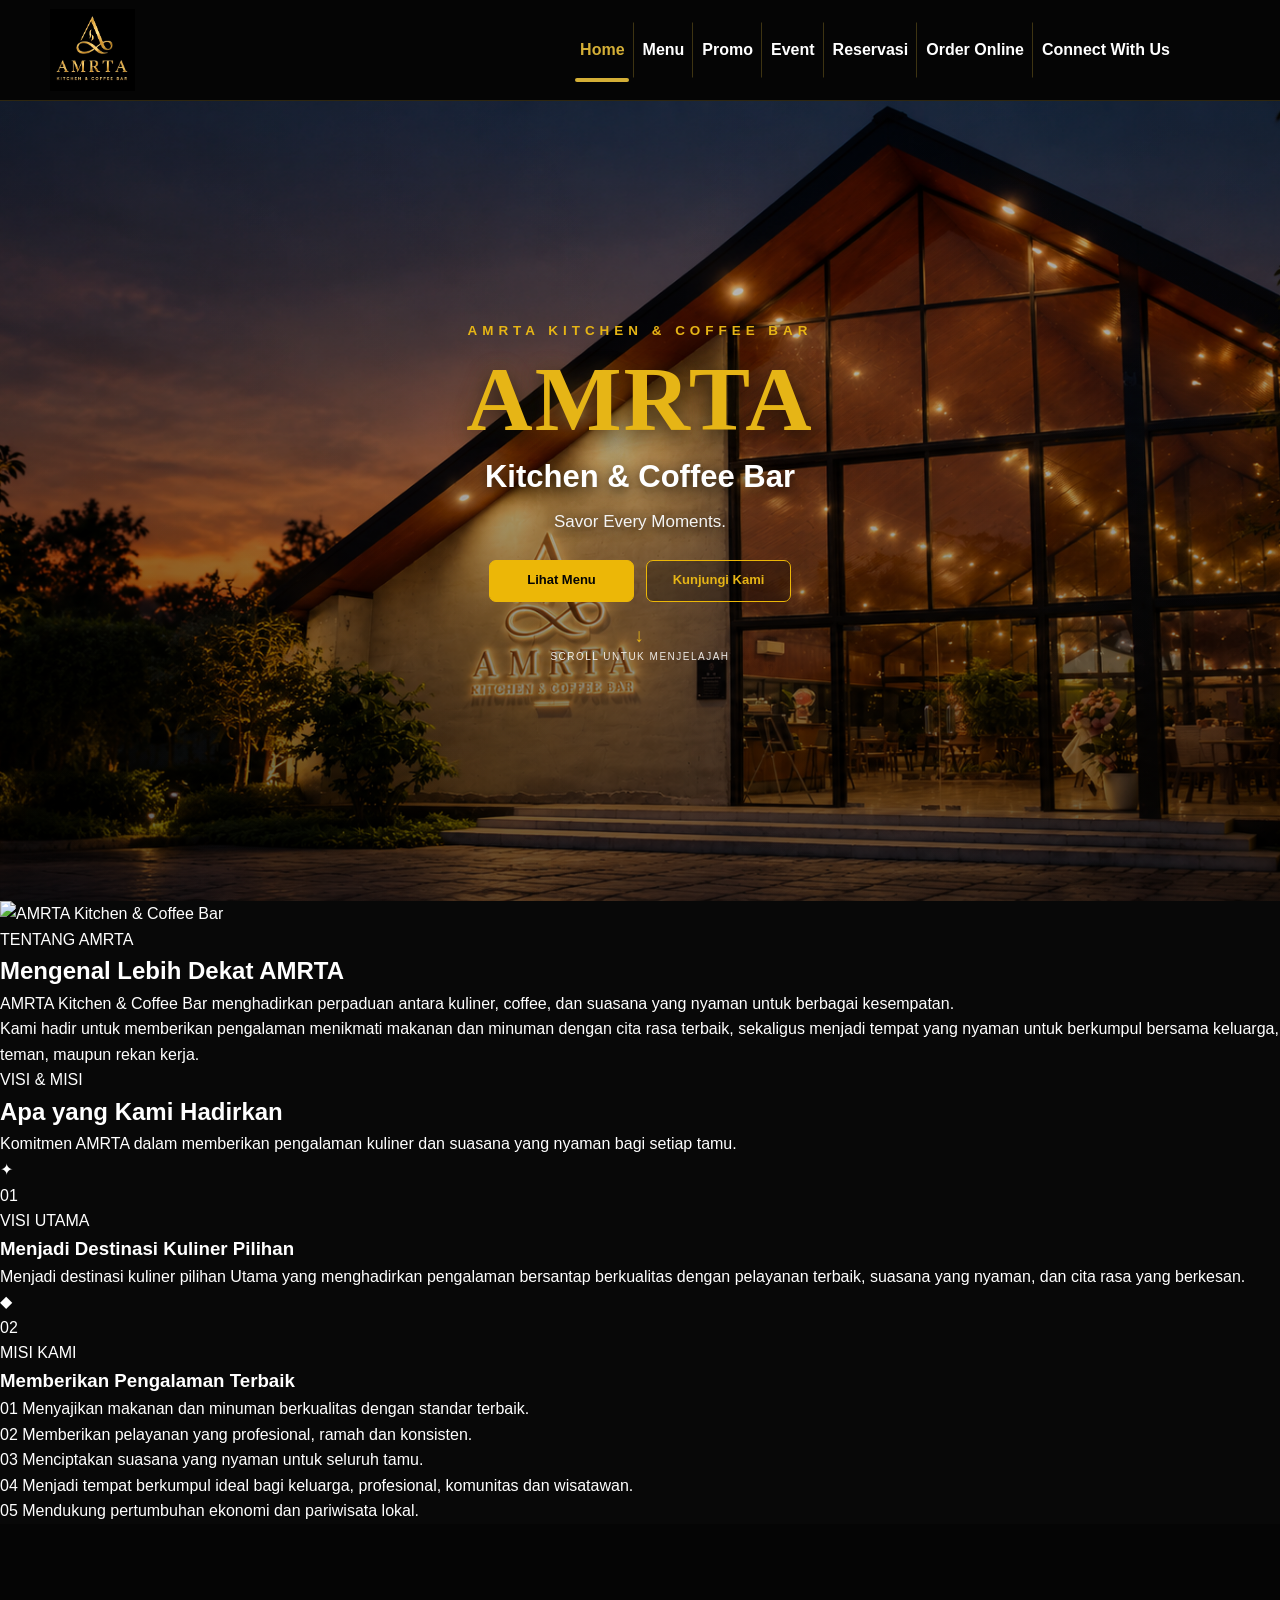
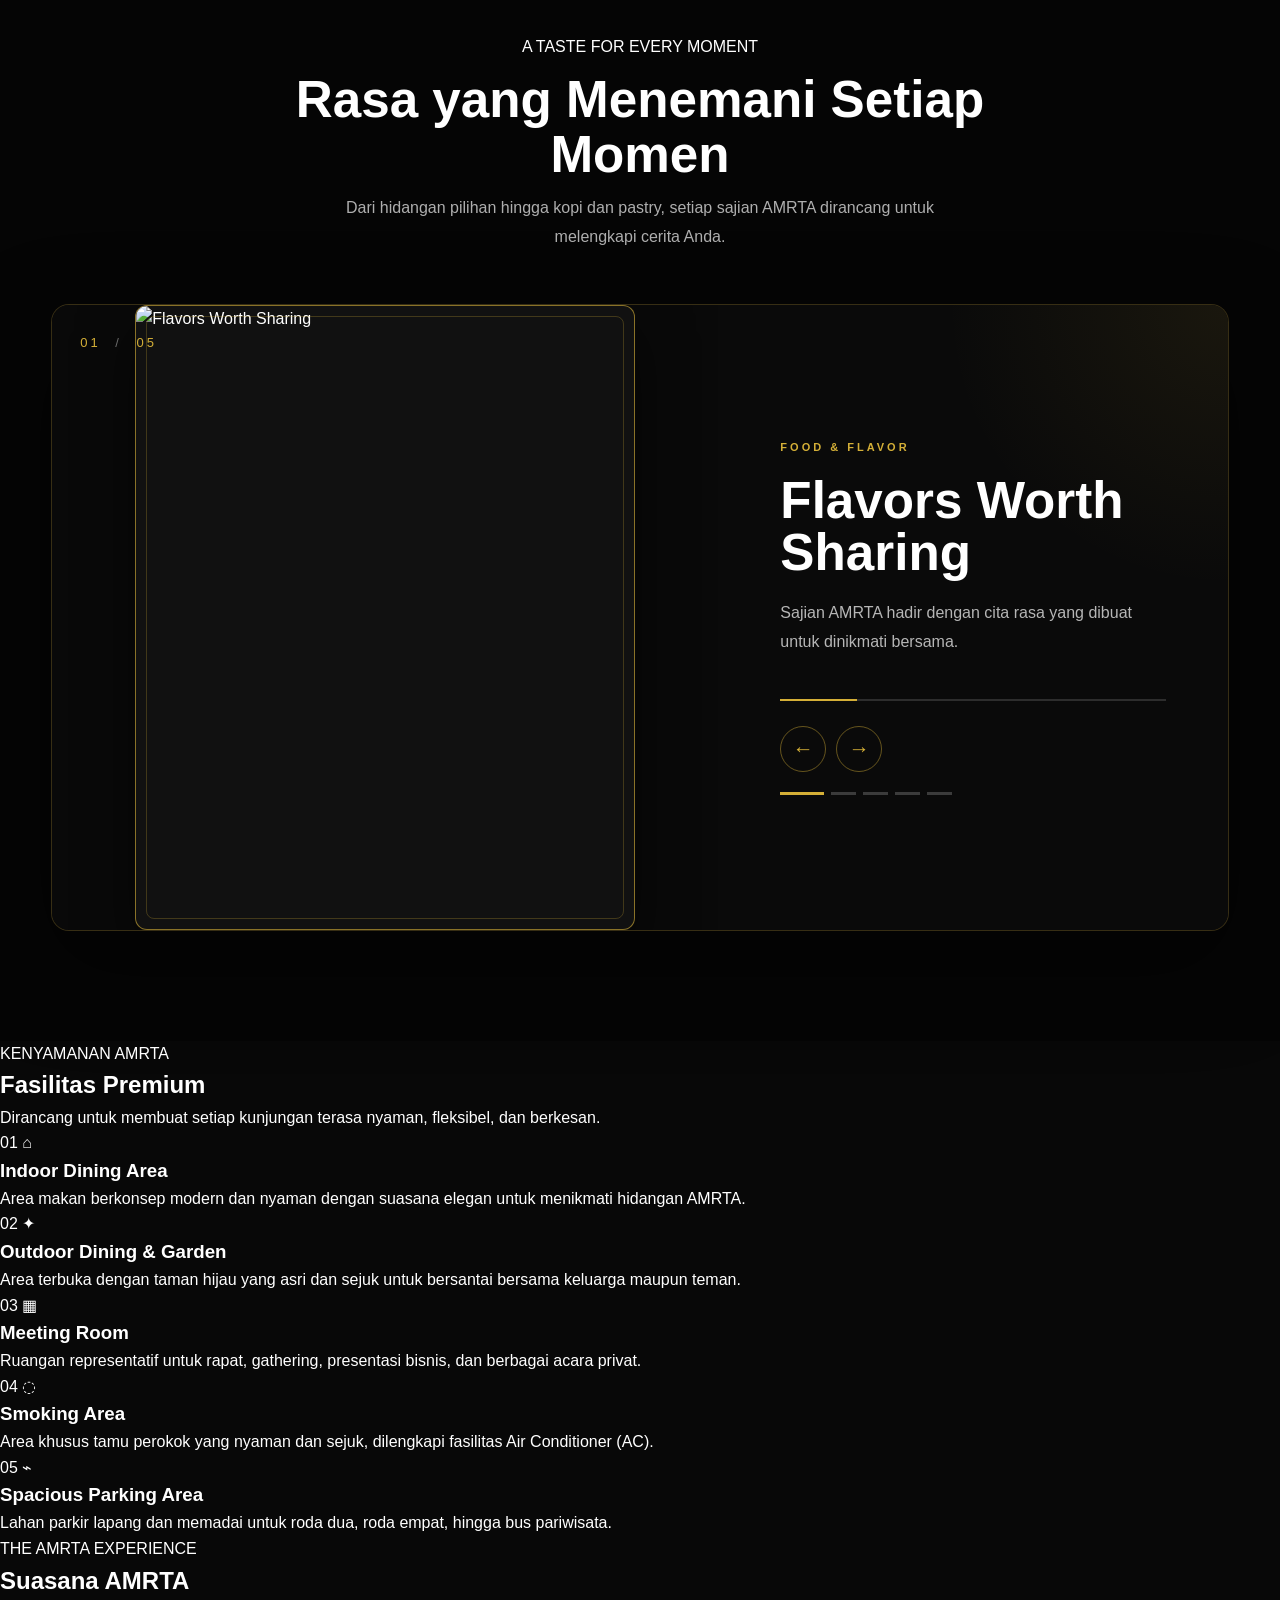
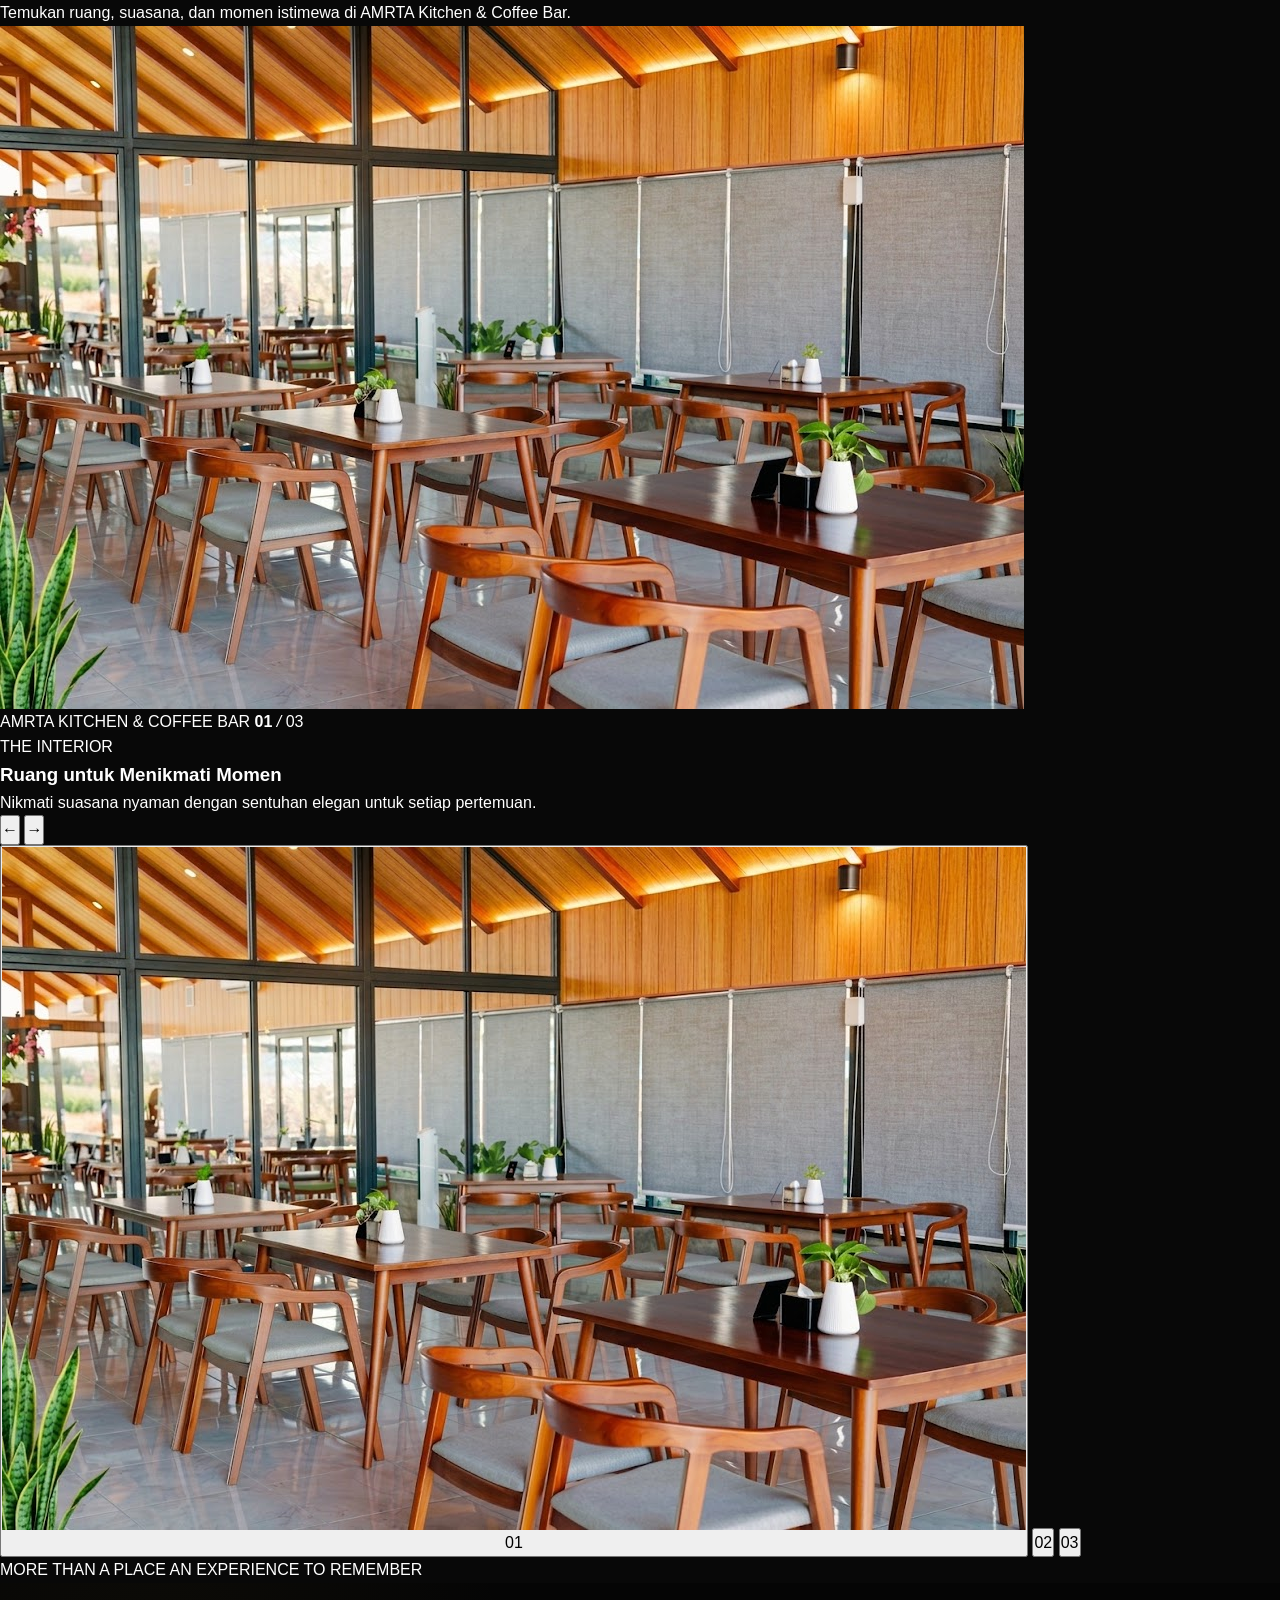
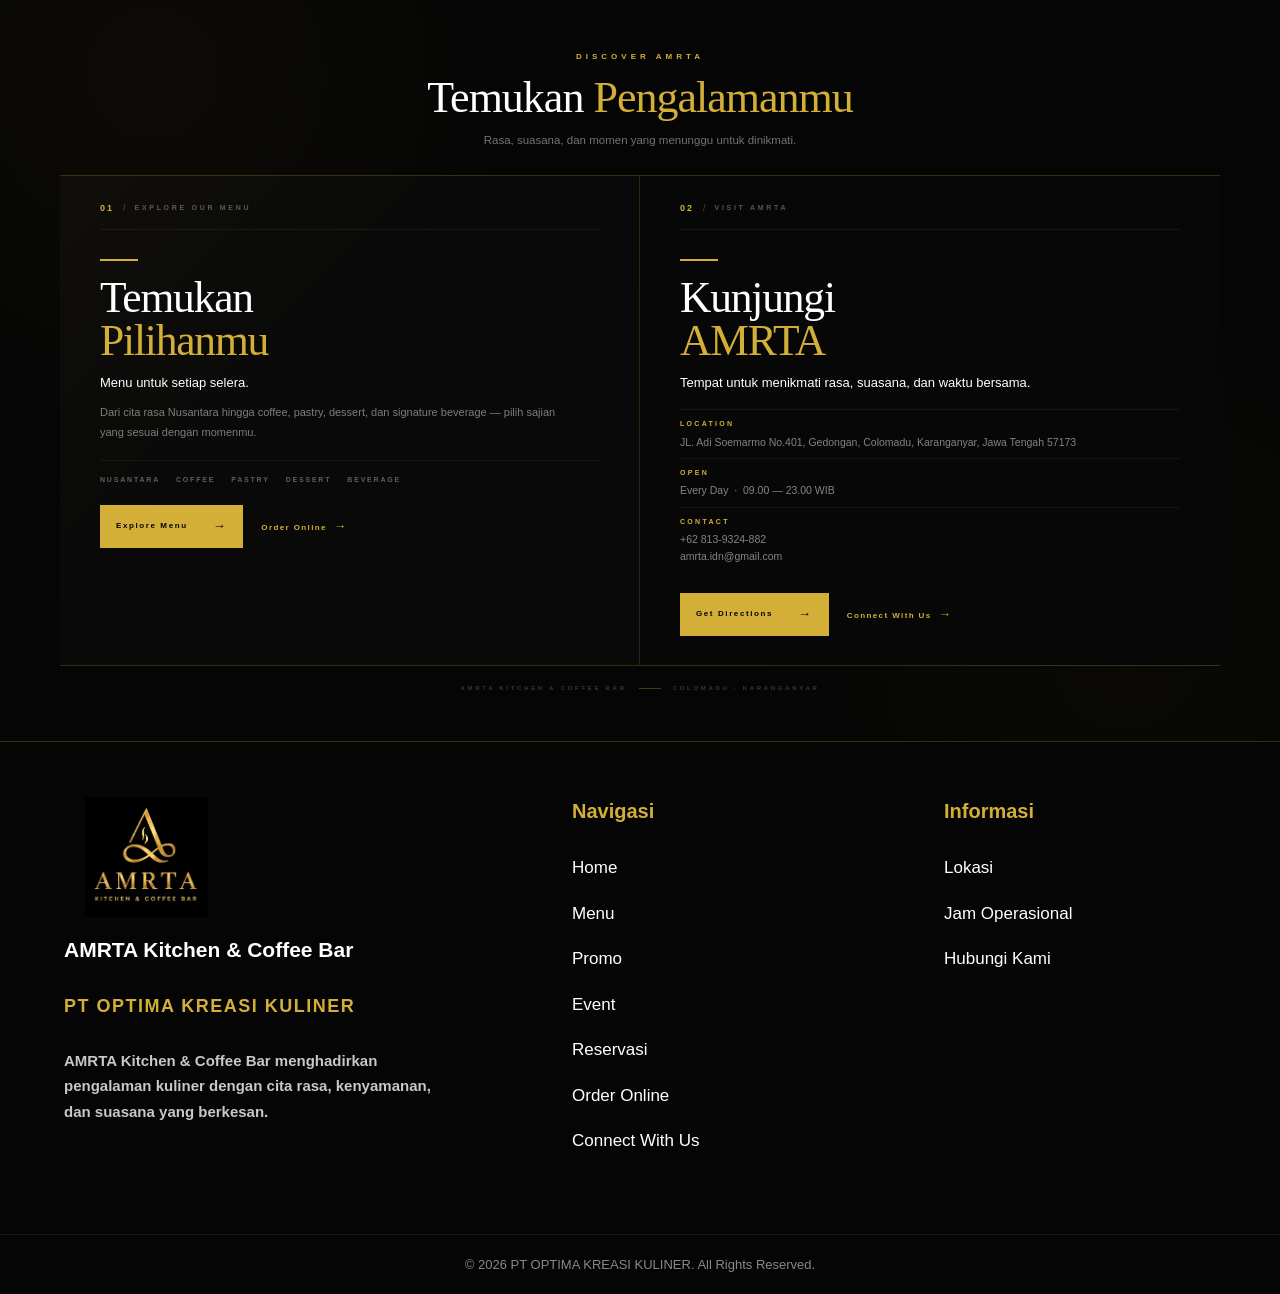
==== commit c0530315: "Update index.html" ====
--- a/index.html
+++ b/index.html
@@ -16,573 +16,576 @@
 
 
 <style>
-/* TASTE FOR EVERY MOMENT — dibuat mengikuti tampilan kartu Suasana AMRTA */
-.taste-like-ambience-section .ambience-carousel-track {
-    align-items: stretch;
-}
-
-.taste-like-ambience-section .ambience-card {
-    flex: 0 0 360px;
-    height: 620px;
-}
-
-.taste-like-ambience-section .ambience-card img {
-    object-fit: cover;
-    object-position: center;
-}
-
-@media (max-width: 900px) {
+    /* =========================================================
+       NAVBAR RESPONSIF & MOBILE MENU (DIPERBAIKI)
+    ========================================================= */
+    .main-navbar {
+        position: sticky;
+        top: 0;
+        z-index: 1000;
+        background: #050505;
+        border-bottom: 1px solid rgba(212,175,55,0.2);
+    }
+    .navbar-container {
+        width: min(1180px, 92%);
+        margin: 0 auto;
+        display: flex;
+        align-items: center;
+        justify-content: space-between;
+        padding: 15px 0;
+        position: relative;
+    }
+    .navbar-logo img {
+        height: 40px;
+        display: block;
+    }
+    .navbar-menu {
+        display: flex;
+        gap: 24px;
+        align-items: center;
+    }
+    .nav-link {
+        color: rgba(255,255,255,0.8);
+        text-decoration: none;
+        font-size: 14px;
+        transition: color 0.3s;
+    }
+    .nav-link.active, .nav-link:hover {
+        color: #d4af37;
+    }
+
+    /* Ikon Hamburger */
+    .navbar-toggle {
+        display: none;
+        flex-direction: column;
+        justify-content: space-between;
+        width: 26px;
+        height: 18px;
+        background: transparent;
+        border: none;
+        cursor: pointer;
+        padding: 0;
+        z-index: 1001;
+    }
+    .navbar-toggle span {
+        width: 100%;
+        height: 2px;
+        background: #d4af37;
+        transition: all 0.3s ease;
+    }
+
+    /* Efek Ikon Silang (X) saat Aktif */
+    .navbar-toggle.open span:nth-child(1) {
+        transform: translateY(8px) rotate(45deg);
+    }
+    .navbar-toggle.open span:nth-child(2) {
+        opacity: 0;
+    }
+    .navbar-toggle.open span:nth-child(3) {
+        transform: translateY(-8px) rotate(-45deg);
+    }
+
+    @media (max-width: 850px) {
+        .navbar-toggle {
+            display: flex;
+        }
+        .navbar-menu {
+            position: absolute;
+            top: 100%;
+            left: 0;
+            width: 100%;
+            background: #0a0a0a; /* Latar belakang solid hitam gelap */
+            flex-direction: column;
+            padding: 10px 0;
+            gap: 0;
+            border-bottom: 1px solid rgba(212,175,55,0.3);
+            box-shadow: 0 15px 30px rgba(0,0,0,0.9);
+            
+            /* Animasi Slide-Down & Fade In */
+            opacity: 0;
+            visibility: hidden;
+            transform: translateY(-10px);
+            transition: all 0.3s ease-in-out;
+            pointer-events: none;
+        }
+
+        .navbar-menu.active {
+            opacity: 1;
+            visibility: visible;
+            transform: translateY(0);
+            pointer-events: auto;
+        }
+
+        .nav-link {
+            padding: 14px 24px;
+            font-size: 13px;
+            text-transform: uppercase;
+            letter-spacing: 1px;
+            border-bottom: 1px solid rgba(255,255,255,0.05);
+            display: block;
+            width: 100%;
+            box-sizing: border-box;
+        }
+        .nav-link:last-child {
+            border-bottom: none;
+        }
+    }
+
+    /* =========================================================
+       TASTE FOR EVERY MOMENT & CAROUSEL
+    ========================================================= */
+    .taste-like-ambience-section .ambience-carousel-track {
+        align-items: stretch;
+    }
     .taste-like-ambience-section .ambience-card {
-        flex-basis: 320px;
-        height: 560px;
-    }
-}
-
-@media (max-width: 600px) {
-    .taste-like-ambience-section .ambience-card {
-        flex-basis: 82vw;
-        height: 520px;
-    }
-}
-</style>
-
-<style>
-/* =========================================================
-   CINEMATIC TASTE CAROUSEL — AMRTA
-========================================================= */
-
-.taste-cinematic-section{
-    padding:110px 0;
-    background:#050505;
-    color:#fff;
-}
-
-.taste-cinematic-container{
-    width:min(1180px,92%);
-    margin:0 auto;
-}
-
-.taste-cinematic-heading{
-    text-align:center;
-    max-width:760px;
-    margin:0 auto 52px;
-}
-
-.taste-cinematic-heading .section-eyebrow{
-    margin-bottom:12px;
-}
-
-.taste-cinematic-heading h2{
-    margin:0 0 12px;
-    color:#fff;
-    font-size:clamp(32px,4vw,52px);
-    line-height:1.08;
-}
-
-.taste-cinematic-heading > p:last-child{
-    margin:0 auto;
-    max-width:650px;
-    color:rgba(255,255,255,.68);
-    line-height:1.8;
-}
-
-.taste-cinematic{
-    display:grid;
-    grid-template-columns:minmax(0,1.02fr) minmax(330px,.78fr);
-    min-height:610px;
-    overflow:hidden;
-    border:1px solid rgba(212,175,55,.22);
-    border-radius:18px;
-    background:#0a0a0a;
-    box-shadow:0 35px 90px rgba(0,0,0,.5);
-}
-
-.taste-cinematic-media{
-    position:relative;
-    min-height:610px;
-    overflow:hidden;
-    display:flex;
-    align-items:center;
-    justify-content:center;
-    background:#090909;
-}
-
-.taste-cinematic-backdrop{
-    position:absolute;
-    inset:-35px;
-    background-image:url("makanan.jpeg");
-    background-size:cover;
-    background-position:center;
-    filter:blur(28px);
-    transform:scale(1.12);
-    opacity:.25;
-}
-
-.taste-cinematic-frame{
-    position:relative;
-    z-index:2;
-    width:min(76%,500px);
-    aspect-ratio:4/5;
-    overflow:hidden;
-    border:1px solid rgba(212,175,55,.62);
-    border-radius:12px;
-    background:#111;
-    box-shadow:0 24px 55px rgba(0,0,0,.55);
-}
-
-.taste-cinematic-frame::after{
-    content:"";
-    position:absolute;
-    inset:10px;
-    border:1px solid rgba(212,175,55,.25);
-    border-radius:8px;
-    pointer-events:none;
-}
-
-.taste-cinematic-frame img{
-    width:100%;
-    height:100%;
-    display:block;
-    object-fit:cover;
-    object-position:center;
-    transition:opacity .45s ease, transform .65s ease;
-}
-
-.taste-cinematic-index{
-    position:absolute;
-    z-index:3;
-    left:28px;
-    top:28px;
-    color:#d4af37;
-    font-size:13px;
-    letter-spacing:3px;
-}
-
-.taste-cinematic-divider{
-    margin:0 8px;
-    color:rgba(255,255,255,.4);
-}
-
-.taste-cinematic-content{
-    display:flex;
-    flex-direction:column;
-    justify-content:center;
-    padding:70px 62px;
-    background:
-        radial-gradient(circle at 100% 0%,rgba(212,175,55,.08),transparent 35%),
-        #0a0a0a;
-}
-
-.taste-cinematic-label{
-    display:inline-block;
-    color:#d4af37;
-    font-size:11px;
-    font-weight:700;
-    letter-spacing:3px;
-    margin-bottom:18px;
-}
-
-.taste-cinematic-content h3{
-    margin:0 0 20px;
-    color:#fff;
-    font-size:clamp(34px,4vw,56px);
-    line-height:1.02;
-    font-weight:600;
-}
-
-.taste-cinematic-content p{
-    margin:0;
-    max-width:470px;
-    color:rgba(255,255,255,.7);
-    font-size:16px;
-    line-height:1.8;
-}
-
-.taste-cinematic-progress{
-    width:100%;
-    height:2px;
-    margin:42px 0 25px;
-    background:rgba(255,255,255,.14);
-    overflow:hidden;
-}
-
-.taste-cinematic-progress span{
-    display:block;
-    width:20%;
-    height:100%;
-    background:#d4af37;
-    transition:width .45s ease;
-}
-
-.taste-cinematic-controls{
-    display:flex;
-    gap:10px;
-}
-
-.taste-cinematic-controls button{
-    width:46px;
-    height:46px;
-    border:1px solid rgba(212,175,55,.45);
-    border-radius:50%;
-    background:transparent;
-    color:#d4af37;
-    font-size:21px;
-    cursor:pointer;
-    transition:.25s ease;
-}
-
-.taste-cinematic-controls button:hover{
-    background:#d4af37;
-    color:#050505;
-}
-
-.taste-cinematic-dots{
-    display:flex;
-    gap:7px;
-    margin-top:20px;
-}
-
-.taste-cinematic-dots button{
-    width:25px;
-    height:3px;
-    padding:0;
-    border:0;
-    background:rgba(255,255,255,.2);
-    cursor:pointer;
-    transition:.3s ease;
-}
-
-.taste-cinematic-dots button.active{
-    width:44px;
-    background:#d4af37;
-}
-
-@media(max-width:900px){
+        flex: 0 0 360px;
+        height: 620px;
+    }
+    .taste-like-ambience-section .ambience-card img {
+        object-fit: cover;
+        object-position: center;
+    }
+
+    @media (max-width: 900px) {
+        .taste-like-ambience-section .ambience-card {
+            flex-basis: 320px;
+            height: 560px;
+        }
+    }
+    @media (max-width: 600px) {
+        .taste-like-ambience-section .ambience-card {
+            flex-basis: 82vw;
+            height: 520px;
+        }
+    }
+
+    .taste-cinematic-section{
+        padding:110px 0;
+        background:#050505;
+        color:#fff;
+    }
+    .taste-cinematic-container{
+        width:min(1180px,92%);
+        margin:0 auto;
+    }
+    .taste-cinematic-heading{
+        text-align:center;
+        max-width:760px;
+        margin:0 auto 52px;
+    }
+    .taste-cinematic-heading .section-eyebrow{
+        margin-bottom:12px;
+    }
+    .taste-cinematic-heading h2{
+        margin:0 0 12px;
+        color:#fff;
+        font-size:clamp(32px,4vw,52px);
+        line-height:1.08;
+    }
+    .taste-cinematic-heading > p:last-child{
+        margin:0 auto;
+        max-width:650px;
+        color:rgba(255,255,255,.68);
+        line-height:1.8;
+    }
     .taste-cinematic{
-        grid-template-columns:1fr;
-    }
-
+        display:grid;
+        grid-template-columns:minmax(0,1.02fr) minmax(330px,.78fr);
+        min-height:610px;
+        overflow:hidden;
+        border:1px solid rgba(212,175,55,.22);
+        border-radius:18px;
+        background:#0a0a0a;
+        box-shadow:0 35px 90px rgba(0,0,0,.5);
+    }
     .taste-cinematic-media{
-        min-height:570px;
-    }
-
+        position:relative;
+        min-height:610px;
+        overflow:hidden;
+        display:flex;
+        align-items:center;
+        justify-content:center;
+        background:#090909;
+    }
+    .taste-cinematic-backdrop{
+        position:absolute;
+        inset:-35px;
+        background-image:url("makanan.jpeg");
+        background-size:cover;
+        background-position:center;
+        filter:blur(28px);
+        transform:scale(1.12);
+        opacity:.25;
+    }
+    .taste-cinematic-frame{
+        position:relative;
+        z-index:2;
+        width:min(76%,500px);
+        aspect-ratio:4/5;
+        overflow:hidden;
+        border:1px solid rgba(212,175,55,.62);
+        border-radius:12px;
+        background:#111;
+        box-shadow:0 24px 55px rgba(0,0,0,.55);
+    }
+    .taste-cinematic-frame::after{
+        content:"";
+        position:absolute;
+        inset:10px;
+        border:1px solid rgba(212,175,55,.25);
+        border-radius:8px;
+        pointer-events:none;
+    }
+    .taste-cinematic-frame img{
+        width:100%;
+        height:100%;
+        display:block;
+        object-fit:cover;
+        object-position:center;
+        transition:opacity .45s ease, transform .65s ease;
+    }
+    .taste-cinematic-index{
+        position:absolute;
+        z-index:3;
+        left:28px;
+        top:28px;
+        color:#d4af37;
+        font-size:13px;
+        letter-spacing:3px;
+    }
+    .taste-cinematic-divider{
+        margin:0 8px;
+        color:rgba(255,255,255,.4);
+    }
     .taste-cinematic-content{
-        padding:52px 42px 58px;
-    }
-}
-
-@media(max-width:600px){
-    .taste-cinematic-section{
-        padding:78px 0;
-    }
-
-    .taste-cinematic-heading{
-        margin-bottom:34px;
-    }
-
-    .taste-cinematic-media{
-        min-height:470px;
-    }
-
-    .taste-cinematic-frame{
-        width:min(74%,330px);
-    }
-
-    .taste-cinematic-index{
-        left:18px;
-        top:18px;
-    }
-
-    .taste-cinematic-content{
-        padding:42px 24px 48px;
-    }
-
+        display:flex;
+        flex-direction:column;
+        justify-content:center;
+        padding:70px 62px;
+        background:
+            radial-gradient(circle at 100% 0%,rgba(212,175,55,.08),transparent 35%),
+            #0a0a0a;
+    }
+    .taste-cinematic-label{
+        display:inline-block;
+        color:#d4af37;
+        font-size:11px;
+        font-weight:700;
+        letter-spacing:3px;
+        margin-bottom:18px;
+    }
     .taste-cinematic-content h3{
-        font-size:38px;
-    }
-}
-</style>
-
-
-<style>
-/* =========================================================
-   AMRTA EXPERIENCE — REFINED MINIMAL LUXURY
-========================================================= */
-.amrta-experience-section{
-    position:relative;
-    padding:68px 0 48px;
-    overflow:hidden;
-    background:
-        radial-gradient(circle at 12% 12%,rgba(212,175,55,.035),transparent 28%),
-        radial-gradient(circle at 88% 88%,rgba(212,175,55,.025),transparent 30%),
-        #050505;
-    color:#fff;
-    scroll-margin-top:110px;
-}
-
-.amrta-experience-container{width:min(1160px,92%);margin:0 auto}
-
-.amrta-experience-heading{
-    max-width:720px;
-    margin:0 auto 25px;
-    text-align:center;
-}
-
-.amrta-experience-eyebrow{
-    display:block;
-    margin-bottom:11px;
-    color:#d4af37;
-    font-size:8px;
-    font-weight:700;
-    letter-spacing:4px;
-}
-
-.amrta-experience-heading h2{
-    margin:0 0 11px;
-    color:#fff;
-    font-size:clamp(32px,3.5vw,44px);
-    line-height:1.03;
-    font-weight:300;
-    letter-spacing:-1px;
-}
-
-.amrta-experience-heading h2 span{color:#d4af37;font-weight:400}
-
-.amrta-experience-heading p{
-    margin:0;
-    color:rgba(255,255,255,.44);
-    font-size:11.5px;
-    line-height:1.6;
-}
-
-.amrta-experience-grid{
-    display:grid;
-    grid-template-columns:1fr 1fr;
-    border-top:1px solid rgba(212,175,55,.24);
-    border-bottom:1px solid rgba(212,175,55,.24);
-}
-
-.amrta-experience-card{
-    position:relative;
-    min-height:420px;
-    padding:25px 40px 29px;
-    overflow:hidden;
-}
-
-.amrta-menu-card{
-    background:linear-gradient(135deg,rgba(212,175,55,.03),transparent 42%),#090909;
-    border-right:1px solid rgba(212,175,55,.16);
-}
-
-.amrta-visit-card{background:#070707}
-
-.amrta-experience-card::after{
-    content:"";
-    position:absolute;
-    right:-105px;
-    bottom:-125px;
-    width:270px;
-    height:270px;
-    border:1px solid rgba(212,175,55,.045);
-    border-radius:50%;
-    pointer-events:none;
-}
-
-.amrta-card-top{
-    position:relative;
-    z-index:2;
-    display:flex;
-    align-items:center;
-    gap:9px;
-    padding-bottom:14px;
-    border-bottom:1px solid rgba(255,255,255,.06);
-}
-
-.amrta-card-number{color:#d4af37;font-size:9px;font-weight:700;letter-spacing:2px}
-.amrta-card-slash{color:rgba(212,175,55,.38);font-size:9px}
-.amrta-card-label{color:rgba(255,255,255,.32);font-size:7px;font-weight:700;letter-spacing:2.7px}
-
-.amrta-card-content{position:relative;z-index:2;padding-top:29px}
-
-.amrta-card-line{
-    display:block;
-    width:38px;
-    height:2px;
-    margin-bottom:15px;
-    background:#d4af37;
-}
-
-.amrta-card-content h3{
-    margin:0 0 12px;
-    color:#fff;
-    font-size:clamp(37px,3.4vw,46px);
-    line-height:.98;
-    font-weight:300;
-    letter-spacing:-1.2px;
-}
-
-.amrta-card-content h3 strong{color:#d4af37;font-weight:400}
-
-.amrta-card-lead{
-    max-width:450px;
-    margin:0 0 10px;
-    color:#fff;
-    font-size:13px;
-    line-height:1.55;
-}
-
-.amrta-card-description{
-    max-width:470px;
-    margin:0;
-    color:rgba(255,255,255,.47);
-    font-size:11px;
-    line-height:1.75;
-}
-
-.amrta-menu-tags{
-    display:flex;
-    flex-wrap:wrap;
-    gap:7px 16px;
-    margin-top:18px;
-    padding-top:13px;
-    border-top:1px solid rgba(255,255,255,.06);
-}
-
-.amrta-menu-tags span{
-    color:rgba(255,255,255,.35);
-    font-size:7px;
-    font-weight:700;
-    letter-spacing:1.8px;
-}
-
-.amrta-visit-details{max-width:500px;margin-top:16px}
-
-.amrta-visit-detail{
-    padding:8px 0;
-    border-top:1px solid rgba(255,255,255,.055);
-}
-
-.amrta-detail-label{
-    display:block;
-    margin-bottom:4px;
-    color:#d4af37;
-    font-size:7px;
-    font-weight:700;
-    letter-spacing:2.3px;
-}
-
-.amrta-visit-detail p{
-    margin:0;
-    color:rgba(255,255,255,.5);
-    font-size:10.5px;
-    line-height:1.6;
-}
-
-.amrta-card-actions{
-    display:flex;
-    align-items:center;
-    flex-wrap:wrap;
-    gap:18px;
-    margin-top:20px;
-}
-
-.amrta-experience-btn{
-    display:inline-flex;
-    align-items:center;
-    justify-content:space-between;
-    gap:25px;
-    min-width:138px;
-    padding:10px 15px;
-    background:#d4af37;
-    border:1px solid #d4af37;
-    color:#050505;
-    text-decoration:none;
-    font-size:8px;
-    font-weight:700;
-    letter-spacing:1.6px;
-    transition:.25s ease;
-}
-
-.amrta-experience-btn b{font-size:13px;font-weight:400}
-.amrta-experience-btn:hover{background:#e4c35a;border-color:#e4c35a;transform:translateY(-2px)}
-
-.amrta-experience-link{
-    color:#d4af37;
-    text-decoration:none;
-    font-size:8px;
-    font-weight:700;
-    letter-spacing:1.4px;
-    transition:.25s ease;
-}
-
-.amrta-experience-link span{margin-left:4px;font-size:12px}
-.amrta-experience-link:hover{color:#fff}
-
-.amrta-experience-footer{
-    display:flex;
-    align-items:center;
-    justify-content:center;
-    gap:12px;
-    margin-top:18px;
-    color:rgba(255,255,255,.2);
-    font-size:6px;
-    font-weight:700;
-    letter-spacing:2.7px;
-}
-
-.amrta-experience-footer i{display:block;width:22px;height:1px;background:rgba(212,175,55,.32)}
-
-@media(max-width:850px){
-    .amrta-experience-grid{grid-template-columns:1fr}
-    .amrta-menu-card{border-right:0;border-bottom:1px solid rgba(212,175,55,.16)}
-    .amrta-experience-card{min-height:auto}
-}
-
-@media(max-width:600px){
-    .amrta-experience-section{padding:58px 0 48px}
-    .amrta-experience-heading{margin-bottom:24px}
-    .amrta-experience-heading h2{font-size:30px;line-height:1.06}
-    .amrta-experience-card{padding:23px 20px 28px}
-    .amrta-card-content{padding-top:28px}
-    .amrta-card-content h3{font-size:37px}
-    .amrta-card-actions{align-items:flex-start;flex-direction:column;gap:15px}
-    .amrta-experience-btn{width:100%}
-    .amrta-experience-footer{flex-direction:column;gap:7px;text-align:center}
-}
-</style>
-
-
-<!-- V4 FONT POLISH ONLY — layout preserved -->
-<link rel="preconnect" href="https://fonts.googleapis.com">
-<link rel="preconnect" href="https://fonts.gstatic.com" crossorigin>
-<link href="https://fonts.googleapis.com/css2?family=DM+Sans:wght@400;500;600;700&family=Playfair+Display:wght@400;500;600&display=swap" rel="stylesheet">
-<style>
-/* Font-only polish: scoped to Discover AMRTA, preserving V3 layout */
-.amrta-experience-section{font-family:'DM Sans',Arial,sans-serif;}
-.amrta-experience-heading h2,
-.amrta-experience-heading h2 span,
-.amrta-card-content h3,
-.amrta-card-content h3 strong{
-  font-family:'Playfair Display',Georgia,serif;
-}
-.amrta-experience-heading h2{font-weight:400;letter-spacing:-0.7px;}
-.amrta-experience-heading h2 span{font-weight:500;}
-.amrta-card-content h3{font-weight:400;letter-spacing:-0.5px;}
-.amrta-card-content h3 strong{font-weight:500;}
-.amrta-experience-heading p,
-.amrta-card-lead,
-.amrta-card-description,
-.amrta-visit-detail p{font-family:'DM Sans',Arial,sans-serif;}
-.amrta-card-lead{font-weight:500;}
-.amrta-card-label,
-.amrta-card-number,
-.amrta-card-slash,
-.amrta-detail-label,
-.amrta-menu-tags span,
-.amrta-experience-btn,
-.amrta-experience-link,
-.amrta-experience-footer{font-family:'DM Sans',Arial,sans-serif;}
-</style>
+        margin:0 0 20px;
+        color:#fff;
+        font-size:clamp(34px,4vw,56px);
+        line-height:1.02;
+        font-weight:600;
+    }
+    .taste-cinematic-content p{
+        margin:0;
+        max-width:470px;
+        color:rgba(255,255,255,.7);
+        font-size:16px;
+        line-height:1.8;
+    }
+    .taste-cinematic-progress{
+        width:100%;
+        height:2px;
+        margin:42px 0 25px;
+        background:rgba(255,255,255,.14);
+        overflow:hidden;
+    }
+    .taste-cinematic-progress span{
+        display:block;
+        width:20%;
+        height:100%;
+        background:#d4af37;
+        transition:width .45s ease;
+    }
+    .taste-cinematic-controls{
+        display:flex;
+        gap:10px;
+    }
+    .taste-cinematic-controls button{
+        width:46px;
+        height:46px;
+        border:1px solid rgba(212,175,55,.45);
+        border-radius:50%;
+        background:transparent;
+        color:#d4af37;
+        font-size:21px;
+        cursor:pointer;
+        transition:.25s ease;
+    }
+    .taste-cinematic-controls button:hover{
+        background:#d4af37;
+        color:#050505;
+    }
+    .taste-cinematic-dots{
+        display:flex;
+        gap:7px;
+        margin-top:20px;
+    }
+    .taste-cinematic-dots button{
+        width:25px;
+        height:3px;
+        padding:0;
+        border:0;
+        background:rgba(255,255,255,.2);
+        cursor:pointer;
+        transition:.3s ease;
+    }
+    .taste-cinematic-dots button.active{
+        width:44px;
+        background:#d4af37;
+    }
+
+    @media(max-width:900px){
+        .taste-cinematic{
+            grid-template-columns:1fr;
+        }
+        .taste-cinematic-media{
+            min-height:420px;
+        }
+        .taste-cinematic-content{
+            padding:42px 28px;
+        }
+    }
+
+    @media(max-width:600px){
+        .taste-cinematic-section{
+            padding:60px 0;
+        }
+        .taste-cinematic-heading{
+            margin-bottom:34px;
+        }
+        .taste-cinematic-media{
+            min-height:360px;
+        }
+        .taste-cinematic-frame{
+            width:min(80%,300px);
+        }
+        .taste-cinematic-index{
+            left:18px;
+            top:18px;
+        }
+        .taste-cinematic-content h3{
+            font-size:30px;
+        }
+    }
+
+    /* =========================================================
+       AMRTA EXPERIENCE & FOOTER
+    ========================================================= */
+    .amrta-experience-section{
+        position:relative;
+        padding:68px 0 48px;
+        overflow:hidden;
+        background:
+            radial-gradient(circle at 12% 12%,rgba(212,175,55,.035),transparent 28%),
+            radial-gradient(circle at 88% 88%,rgba(212,175,55,.025),transparent 30%),
+            #050505;
+        color:#fff;
+        scroll-margin-top:110px;
+    }
+    .amrta-experience-container{width:min(1160px,92%);margin:0 auto}
+    .amrta-experience-heading{
+        max-width:720px;
+        margin:0 auto 25px;
+        text-align:center;
+    }
+    .amrta-experience-eyebrow{
+        display:block;
+        margin-bottom:11px;
+        color:#d4af37;
+        font-size:8px;
+        font-weight:700;
+        letter-spacing:4px;
+    }
+    .amrta-experience-heading h2{
+        margin:0 0 11px;
+        color:#fff;
+        font-size:clamp(32px,3.5vw,44px);
+        line-height:1.03;
+        font-weight:300;
+        letter-spacing:-1px;
+    }
+    .amrta-experience-heading h2 span{color:#d4af37;font-weight:400}
+    .amrta-experience-heading p{
+        margin:0;
+        color:rgba(255,255,255,.44);
+        font-size:11.5px;
+        line-height:1.6;
+    }
+    .amrta-experience-grid{
+        display:grid;
+        grid-template-columns:1fr 1fr;
+        border-top:1px solid rgba(212,175,55,.24);
+        border-bottom:1px solid rgba(212,175,55,.24);
+    }
+    .amrta-experience-card{
+        position:relative;
+        min-height:420px;
+        padding:25px 40px 29px;
+        overflow:hidden;
+    }
+    .amrta-menu-card{
+        background:linear-gradient(135deg,rgba(212,175,55,.03),transparent 42%),#090909;
+        border-right:1px solid rgba(212,175,55,.16);
+    }
+    .amrta-visit-card{background:#070707}
+    .amrta-card-top{
+        position:relative;
+        z-index:2;
+        display:flex;
+        align-items:center;
+        gap:9px;
+        padding-bottom:14px;
+        border-bottom:1px solid rgba(255,255,255,.06);
+    }
+    .amrta-card-number{color:#d4af37;font-size:9px;font-weight:700;letter-spacing:2px}
+    .amrta-card-slash{color:rgba(212,175,55,.38);font-size:9px}
+    .amrta-card-label{color:rgba(255,255,255,.32);font-size:7px;font-weight:700;letter-spacing:2.7px}
+    .amrta-card-content{position:relative;z-index:2;padding-top:29px}
+    .amrta-card-line{
+        display:block;
+        width:38px;
+        height:2px;
+        margin-bottom:15px;
+        background:#d4af37;
+    }
+    .amrta-card-content h3{
+        margin:0 0 12px;
+        color:#fff;
+        font-size:clamp(32px,3.4vw,46px);
+        line-height:.98;
+        font-weight:300;
+        letter-spacing:-1.2px;
+    }
+    .amrta-card-content h3 strong{color:#d4af37;font-weight:400}
+    .amrta-card-lead{
+        max-width:450px;
+        margin:0 0 10px;
+        color:#fff;
+        font-size:13px;
+        line-height:1.55;
+    }
+    .amrta-card-description{
+        max-width:470px;
+        margin:0;
+        color:rgba(255,255,255,.47);
+        font-size:11px;
+        line-height:1.75;
+    }
+    .amrta-menu-tags{
+        display:flex;
+        flex-wrap:wrap;
+        gap:7px 16px;
+        margin-top:18px;
+        padding-top:13px;
+        border-top:1px solid rgba(255,255,255,.06);
+    }
+    .amrta-menu-tags span{
+        color:rgba(255,255,255,.35);
+        font-size:7px;
+        font-weight:700;
+        letter-spacing:1.8px;
+    }
+    .amrta-visit-details{max-width:500px;margin-top:16px}
+    .amrta-visit-detail{
+        padding:8px 0;
+        border-top:1px solid rgba(255,255,255,.055);
+    }
+    .amrta-detail-label{
+        display:block;
+        margin-bottom:4px;
+        color:#d4af37;
+        font-size:7px;
+        font-weight:700;
+        letter-spacing:2.3px;
+    }
+    .amrta-visit-detail p{
+        margin:0;
+        color:rgba(255,255,255,.5);
+        font-size:10.5px;
+        line-height:1.6;
+    }
+    .amrta-card-actions{
+        display:flex;
+        align-items:center;
+        flex-wrap:wrap;
+        gap:18px;
+        margin-top:20px;
+    }
+    .amrta-experience-btn{
+        display:inline-flex;
+        align-items:center;
+        justify-content:space-between;
+        gap:25px;
+        min-width:138px;
+        padding:10px 15px;
+        background:#d4af37;
+        border:1px solid #d4af37;
+        color:#050505;
+        text-decoration:none;
+        font-size:8px;
+        font-weight:700;
+        letter-spacing:1.6px;
+        transition:.25s ease;
+    }
+    .amrta-experience-btn b{font-size:13px;font-weight:400}
+    .amrta-experience-btn:hover{background:#e4c35a;border-color:#e4c35a;transform:translateY(-2px)}
+
+    .amrta-experience-link{
+        color:#d4af37;
+        text-decoration:none;
+        font-size:8px;
+        font-weight:700;
+        letter-spacing:1.4px;
+        transition:.25s ease;
+    }
+    .amrta-experience-link span{margin-left:4px;font-size:12px}
+    .amrta-experience-link:hover{color:#fff}
+
+    .amrta-experience-footer{
+        display:flex;
+        align-items:center;
+        justify-content:center;
+        gap:12px;
+        margin-top:18px;
+        color:rgba(255,255,255,.2);
+        font-size:6px;
+        font-weight:700;
+        letter-spacing:2.7px;
+    }
+    .amrta-experience-footer i{display:block;width:22px;height:1px;background:rgba(212,175,55,.32)}
+
+    @media(max-width:850px){
+        .amrta-experience-grid{grid-template-columns:1fr}
+        .amrta-menu-card{border-right:0;border-bottom:1px solid rgba(212,175,55,.16)}
+        .amrta-experience-card{min-height:auto}
+    }
+    @media(max-width:600px){
+        .amrta-experience-section{padding:58px 0 48px}
+        .amrta-experience-heading{margin-bottom:24px}
+        .amrta-experience-heading h2{font-size:28px;line-height:1.06}
+        .amrta-experience-card{padding:23px 20px 28px}
+        .amrta-card-content{padding-top:28px}
+        .amrta-card-content h3{font-size:30px}
+        .amrta-card-actions{align-items:flex-start;flex-direction:column;gap:15px}
+        .amrta-experience-btn{width:100%}
+        .amrta-experience-footer{flex-direction:column;gap:7px;text-align:center}
+    }
+
+    /* Font Styles */
+    .amrta-experience-section{font-family:'DM Sans',Arial,sans-serif;}
+    .amrta-experience-heading h2,
+    .amrta-experience-heading h2 span,
+    .amrta-card-content h3,
+    .amrta-card-content h3 strong{
+      font-family:'Playfair Display',Georgia,serif;
+    }
+    </style>
 </head>
 
 <body>
@@ -744,7 +747,7 @@
                     <div class="about-home-image">
                         <div class="about-home-image-frame">
                             <img
-                                src="gambaramrta05.jpeg"
+                                src="gambarpohonamrta.png"
                                 alt="AMRTA Kitchen & Coffee Bar"
                             >
                         </div>
@@ -1199,295 +1202,213 @@
     </div>
 
 </footer>
-
-<script>
-document.addEventListener("DOMContentLoaded", () => {
-    const slides = [
-        {
-            image: "fullmakanan.jpeg",
-            label: "FOOD & FLAVOR",
-            title: "Flavors Worth Sharing",
-            text: "Sajian AMRTA hadir dengan cita rasa yang dibuat untuk dinikmati bersama."
-        },
-        {
-            image: "kitchenamrta.jpeg",
-            label: "FROM OUR KITCHEN",
-            title: "Crafted with Passion",
-            text: "Setiap hidangan dipersiapkan dengan perhatian pada rasa, detail, dan kualitas."
-        },
-        {
-            image: "gambarkopi03.jpeg",
-            label: "COFFEE BAR",
-            title: "Brewed for Every Moment",
-            text: "Temukan pilihan kopi dan minuman yang pas untuk memulai, menemani, atau menutup hari."
-        },
-        {
-            image: "lapis3.jpeg",
-            label: "PASTRY & BAKERY",
-            title: "Freshly Made, Beautifully Served",
-            text: "Pastry dan bakery AMRTA melengkapi momen santai dengan rasa yang hangat dan menyenangkan."
-        },
-        {
-            image: "gambar suasana.jpeg",
-            label: "THE AMRTA EXPERIENCE",
-            title: "Moments Made at AMRTA",
-            text: "Bukan hanya tentang rasa, tetapi tentang momen yang ingin Anda nikmati kembali."
-        }
-    ];
-
-    const image = document.getElementById("tasteCinematicImage");
-    const backdrop = document.querySelector(".taste-cinematic-backdrop");
-    const current = document.getElementById("tasteCinematicCurrent");
-    const label = document.getElementById("tasteCinematicLabel");
-    const title = document.getElementById("tasteCinematicTitle");
-    const text = document.getElementById("tasteCinematicText");
-    const progress = document.getElementById("tasteCinematicProgress");
-    const dotsWrap = document.getElementById("tasteCinematicDots");
-    const prev = document.getElementById("tasteCinematicPrev");
-    const next = document.getElementById("tasteCinematicNext");
-
-    if (!image || !backdrop || !current || !label || !title || !text || !progress || !dotsWrap) return;
-
-    let index = 0;
-    let timer;
-
-    slides.forEach((_, i) => {
-        const dot = document.createElement("button");
-        dot.type = "button";
-        dot.setAttribute("aria-label", `Tampilkan slide ${i + 1}`);
-        dot.addEventListener("click", () => {
-            index = i;
+<!-- =========================
+        JAVASCRIPT PERBAIKAN
+    ========================== -->
+    <script>
+    // 1. TOGGLE NAVBAR MOBILE (DIPERBAIKI)
+    function toggleNavbar() {
+        const menu = document.getElementById("navbarMenu");
+        const toggleBtn = document.getElementById("navbarToggle");
+
+        menu.classList.toggle("active");
+        toggleBtn.classList.toggle("open");
+    }
+
+    document.addEventListener("DOMContentLoaded", () => {
+        const menu = document.getElementById("navbarMenu");
+        const toggleBtn = document.getElementById("navbarToggle");
+
+        // Otomatis tutup menu jika salah satu link navigasi diklik
+        document.querySelectorAll(".nav-link").forEach(link => {
+            link.addEventListener("click", () => {
+                menu.classList.remove("active");
+                toggleBtn.classList.remove("open");
+            });
+        });
+
+        // Otomatis tutup menu jika pengguna mengklik area di luar navbar
+        document.addEventListener("click", (e) => {
+            if (menu && toggleBtn && !menu.contains(e.target) && !toggleBtn.contains(e.target)) {
+                menu.classList.remove("active");
+                toggleBtn.classList.remove("open");
+            }
+        });
+    });
+
+    // 2. CAROUSEL TASTE CINEMATIC
+    document.addEventListener("DOMContentLoaded", () => {
+        const slides = [
+            {
+                image: "fullmakanan.jpeg",
+                label: "FOOD & FLAVOR",
+                title: "Flavors Worth Sharing",
+                text: "Sajian AMRTA hadir dengan cita rasa yang dibuat untuk dinikmati bersama."
+            },
+            {
+                image: "kitchenamrta.jpeg",
+                label: "FROM OUR KITCHEN",
+                title: "Crafted with Passion",
+                text: "Setiap hidangan dipersiapkan dengan perhatian pada rasa, detail, dan kualitas."
+            },
+            {
+                image: "gambarkopi03.jpeg",
+                label: "COFFEE BAR",
+                title: "Brewed for Every Moment",
+                text: "Temukan pilihan kopi dan minuman yang pas untuk memulai, menemani, atau menutup hari."
+            },
+            {
+                image: "lapis3.jpeg",
+                label: "PASTRY & BAKERY",
+                title: "Freshly Made, Beautifully Served",
+                text: "Pastry dan bakery AMRTA melengkapi momen santai dengan rasa yang hangat dan menyenangkan."
+            },
+            {
+                image: "gambar suasana.jpeg",
+                label: "THE AMRTA EXPERIENCE",
+                title: "Moments Made at AMRTA",
+                text: "Bukan hanya tentang rasa, tetapi tentang momen yang ingin Anda nikmati kembali."
+            }
+        ];
+
+        const image = document.getElementById("tasteCinematicImage");
+        const backdrop = document.querySelector(".taste-cinematic-backdrop");
+        const current = document.getElementById("tasteCinematicCurrent");
+        const label = document.getElementById("tasteCinematicLabel");
+        const title = document.getElementById("tasteCinematicTitle");
+        const text = document.getElementById("tasteCinematicText");
+        const progress = document.getElementById("tasteCinematicProgress");
+        const dotsWrap = document.getElementById("tasteCinematicDots");
+        const prev = document.getElementById("tasteCinematicPrev");
+        const next = document.getElementById("tasteCinematicNext");
+
+        if (!image || !backdrop || !dotsWrap) return;
+
+        let index = 0;
+        let timer;
+
+        slides.forEach((_, i) => {
+            const dot = document.createElement("button");
+            dot.type = "button";
+            dot.setAttribute("aria-label", `Tampilkan slide ${i + 1}`);
+            dot.addEventListener("click", () => {
+                index = i;
+                render();
+                restart();
+            });
+            dotsWrap.appendChild(dot);
+        });
+
+        function render(){
+            const item = slides[index];
+
+            image.style.opacity = "0";
+            image.style.transform = "scale(1.025)";
+
+            setTimeout(() => {
+                image.src = item.image;
+                image.alt = item.title;
+                backdrop.style.backgroundImage = `url("${item.image}")`;
+
+                label.innerHTML = item.label;
+                title.textContent = item.title;
+                text.textContent = item.text;
+                current.textContent = String(index + 1).padStart(2, "0");
+                progress.style.width = `${((index + 1) / slides.length) * 100}%`;
+
+                [...dotsWrap.children].forEach((dot, dotIndex) => {
+                    dot.classList.toggle("active", dotIndex === index);
+                });
+
+                image.style.opacity = "1";
+                image.style.transform = "scale(1)";
+            }, 180);
+        }
+
+        function goNext(){
+            index = (index + 1) % slides.length;
             render();
-            restart();
-        });
-        dotsWrap.appendChild(dot);
-    });
-
-    function render(){
-        const item = slides[index];
-
-        image.style.opacity = "0";
-        image.style.transform = "scale(1.025)";
-
-        setTimeout(() => {
-            image.src = item.image;
-            image.alt = item.title;
-            backdrop.style.backgroundImage = `url("${item.image}")`;
-
-            label.innerHTML = item.label;
-            title.textContent = item.title;
-            text.textContent = item.text;
-            current.textContent = String(index + 1).padStart(2, "0");
-            progress.style.width = `${((index + 1) / slides.length) * 100}%`;
-
-            [...dotsWrap.children].forEach((dot, dotIndex) => {
-                dot.classList.toggle("active", dotIndex === index);
-            });
-
-            image.style.opacity = "1";
-            image.style.transform = "scale(1)";
-        }, 180);
-    }
-
-    function goNext(){
-        index = (index + 1) % slides.length;
+        }
+
+        function goPrev(){
+            index = (index - 1 + slides.length) % slides.length;
+            render();
+        }
+
+        function restart(){
+            clearInterval(timer);
+            timer = setInterval(goNext, 6500);
+        }
+
+        next?.addEventListener("click", () => { goNext(); restart(); });
+        prev?.addEventListener("click", () => { goPrev(); restart(); });
+
         render();
-    }
-
-    function goPrev(){
-        index = (index - 1 + slides.length) % slides.length;
-        render();
-    }
-
-    function restart(){
-        clearInterval(timer);
-        timer = setInterval(goNext, 6500);
-    }
-
-    next?.addEventListener("click", () => {
-        goNext();
         restart();
     });
 
-    prev?.addEventListener("click", () => {
-        goPrev();
-        restart();
+    // 3. AMBIENCE GALLERY (SUASANA AMRTA)
+    document.addEventListener("DOMContentLoaded", () => {
+        const ambienceData = [
+            {
+                image: "interior10.jpg",
+                label: "THE INTERIOR",
+                title: "Ruang untuk Menikmati Momen",
+                desc: "Nikmati suasana nyaman dengan sentuhan elegan untuk setiap pertemuan."
+            },
+            {
+                image: "malam.jpeg",
+                label: "NIGHT AMBIENCE",
+                title: "Suasana Malam yang Hangat",
+                desc: "Pencahayaan syahdu dan hangat untuk menemani obrolan malam Anda."
+            },
+            {
+                image: "amrtabaru.png",
+                label: "MODERN SPACE",
+                title: "Desain Arsitektur Modern",
+                desc: "Perpaduan konsep estetis dan kenyamanan ruang untuk seluruh tamu."
+            }
+        ];
+
+        let index = 0;
+        const mainImg = document.getElementById("ambienceMainImage");
+        const labelEl = document.getElementById("ambienceGalleryLabel");
+        const titleEl = document.getElementById("ambienceGalleryTitle");
+        const descEl = document.getElementById("ambienceGalleryDescription");
+        const currentEl = document.getElementById("ambienceGalleryCurrent");
+        const progressEl = document.getElementById("ambienceGalleryProgress");
+        const prevBtn = document.getElementById("ambienceGalleryPrev");
+        const nextBtn = document.getElementById("ambienceGalleryNext");
+        const thumbs = document.querySelectorAll(".ambience-gallery-thumb");
+
+        if (!mainImg) return;
+
+        function updateGallery(newIndex) {
+            index = (newIndex + ambienceData.length) % ambienceData.length;
+            const item = ambienceData[index];
+
+            mainImg.src = item.image;
+            labelEl.textContent = item.label;
+            titleEl.textContent = item.title;
+            descEl.textContent = item.desc;
+            currentEl.textContent = String(index + 1).padStart(2, "0");
+            
+            if (progressEl) {
+                progressEl.style.width = `${((index + 1) / ambienceData.length) * 100}%`;
+            }
+
+            thumbs.forEach((thumb, i) => {
+                thumb.classList.toggle("active", i === index);
+            });
+        }
+
+        prevBtn?.addEventListener("click", () => updateGallery(index - 1));
+        nextBtn?.addEventListener("click", () => updateGallery(index + 1));
+
+        thumbs.forEach((thumb, i) => {
+            thumb.addEventListener("click", () => updateGallery(i));
+        });
     });
-
-    let startX = 0;
-    const carousel = document.querySelector(".taste-cinematic");
-
-    carousel?.addEventListener("touchstart", e => {
-        startX = e.touches[0].clientX;
-    }, {passive:true});
-
-    carousel?.addEventListener("touchend", e => {
-        const endX = e.changedTouches[0].clientX;
-        const distance = endX - startX;
-
-        if (Math.abs(distance) > 50) {
-            distance < 0 ? goNext() : goPrev();
-            restart();
-        }
-    }, {passive:true});
-
-    render();
-    restart();
-});
-
-/* =====================================================
-   AMRTA EDITORIAL AMBIENCE CAROUSEL
-===================================================== */
-document.addEventListener("DOMContentLoaded", () => {
-    const root = document.getElementById("ambienceEditorial");
-    if (!root) return;
-
-    const slides = [...root.querySelectorAll(".ambience-editorial-slide")];
-    const current = root.querySelector("#ambienceCurrent");
-    const label = root.querySelector("#ambienceLabel");
-    const title = root.querySelector("#ambienceTitle");
-    const description = root.querySelector("#ambienceDescription");
-    const progress = root.querySelector("#ambienceProgress");
-    const progressTrack = root.querySelector("#ambienceProgressTrack");
-    const dotsWrap = root.querySelector("#ambienceDots");
-    const prev = root.querySelector("#ambiencePrev");
-    const next = root.querySelector("#ambienceNext");
-
-    if (!slides.length || !dotsWrap) return;
-
-    let index = 0;
-    let timer = null;
-    let touchStartX = 0;
-    let touchStartY = 0;
-
-    const interval = 6500;
-    const reduceMotion = window.matchMedia(
-        "(prefers-reduced-motion: reduce)"
-    ).matches;
-
-    const dots = slides.map((slide, i) => {
-        const dot = document.createElement("button");
-        dot.type = "button";
-        dot.setAttribute("aria-label", `Lihat suasana ${i + 1}`);
-
-        dot.addEventListener("click", () => {
-            showSlide(i);
-            restartTimer();
-        });
-
-        dotsWrap.appendChild(dot);
-        return dot;
-    });
-
-    function showSlide(newIndex) {
-        index = (newIndex + slides.length) % slides.length;
-
-        slides.forEach((slide, i) => {
-            const isActive = i === index;
-            slide.classList.toggle("active", isActive);
-            slide.setAttribute("aria-hidden", String(!isActive));
-        });
-
-        const activeSlide = slides[index];
-
-        if (current) {
-            current.textContent = String(index + 1).padStart(2, "0");
-        }
-
-        if (label) {
-            label.textContent = activeSlide.dataset.label || "";
-        }
-
-        if (title) {
-            title.textContent = activeSlide.dataset.title || "";
-        }
-
-        if (description) {
-            description.textContent =
-                activeSlide.dataset.description || "";
-        }
-
-        if (progress) {
-            progress.style.width =
-                `${((index + 1) / slides.length) * 100}%`;
-        }
-
-        if (progressTrack) {
-            progressTrack.setAttribute("aria-valuenow", index + 1);
-            progressTrack.setAttribute("aria-valuemax", slides.length);
-        }
-
-        dots.forEach((dot, i) => {
-            dot.classList.toggle("active", i === index);
-            dot.setAttribute("aria-current", String(i === index));
-        });
-    }
-
-    function goNext() {
-        showSlide(index + 1);
-    }
-
-    function goPrev() {
-        showSlide(index - 1);
-    }
-
-    function stopTimer() {
-        if (timer) {
-            clearInterval(timer);
-            timer = null;
-        }
-    }
-
-    function startTimer() {
-        stopTimer();
-
-        if (!reduceMotion && !document.hidden) {
-            timer = setInterval(goNext, interval);
-        }
-    }
-
-    function restartTimer() {
-        startTimer();
-    }
-
-    next?.addEventListener("click", () => {
-        goNext();
-        restartTimer();
-    });
-
-    prev?.addEventListener("click", () => {
-        goPrev();
-        restartTimer();
-    });
-
-    root.addEventListener("mouseenter", stopTimer);
-    root.addEventListener("mouseleave", startTimer);
-    root.addEventListener("focusin", stopTimer);
-    root.addEventListener("focusout", startTimer);
-
-    document.addEventListener("visibilitychange", () => {
-        document.hidden ? stopTimer() : startTimer();
-    });
-
-    root.addEventListener("touchstart", event => {
-        touchStartX = event.changedTouches[0].clientX;
-        touchStartY = event.changedTouches[0].clientY;
-    }, { passive: true });
-
-    root.addEventListener("touchend", event => {
-        const dx = event.changedTouches[0].clientX - touchStartX;
-        const dy = event.changedTouches[0].clientY - touchStartY;
-
-        // Swipe horizontal only, without disrupting vertical scrolling.
-        if (Math.abs(dx) > 45 && Math.abs(dx) > Math.abs(dy)) {
-            dx < 0 ? goNext() : goPrev();
-            restartTimer();
-        }
-    }, { passive: true });
-
-    showSlide(0);
-    startTimer();
-});
-</script>
-
-
+    </script>
+</body>
+</html>
